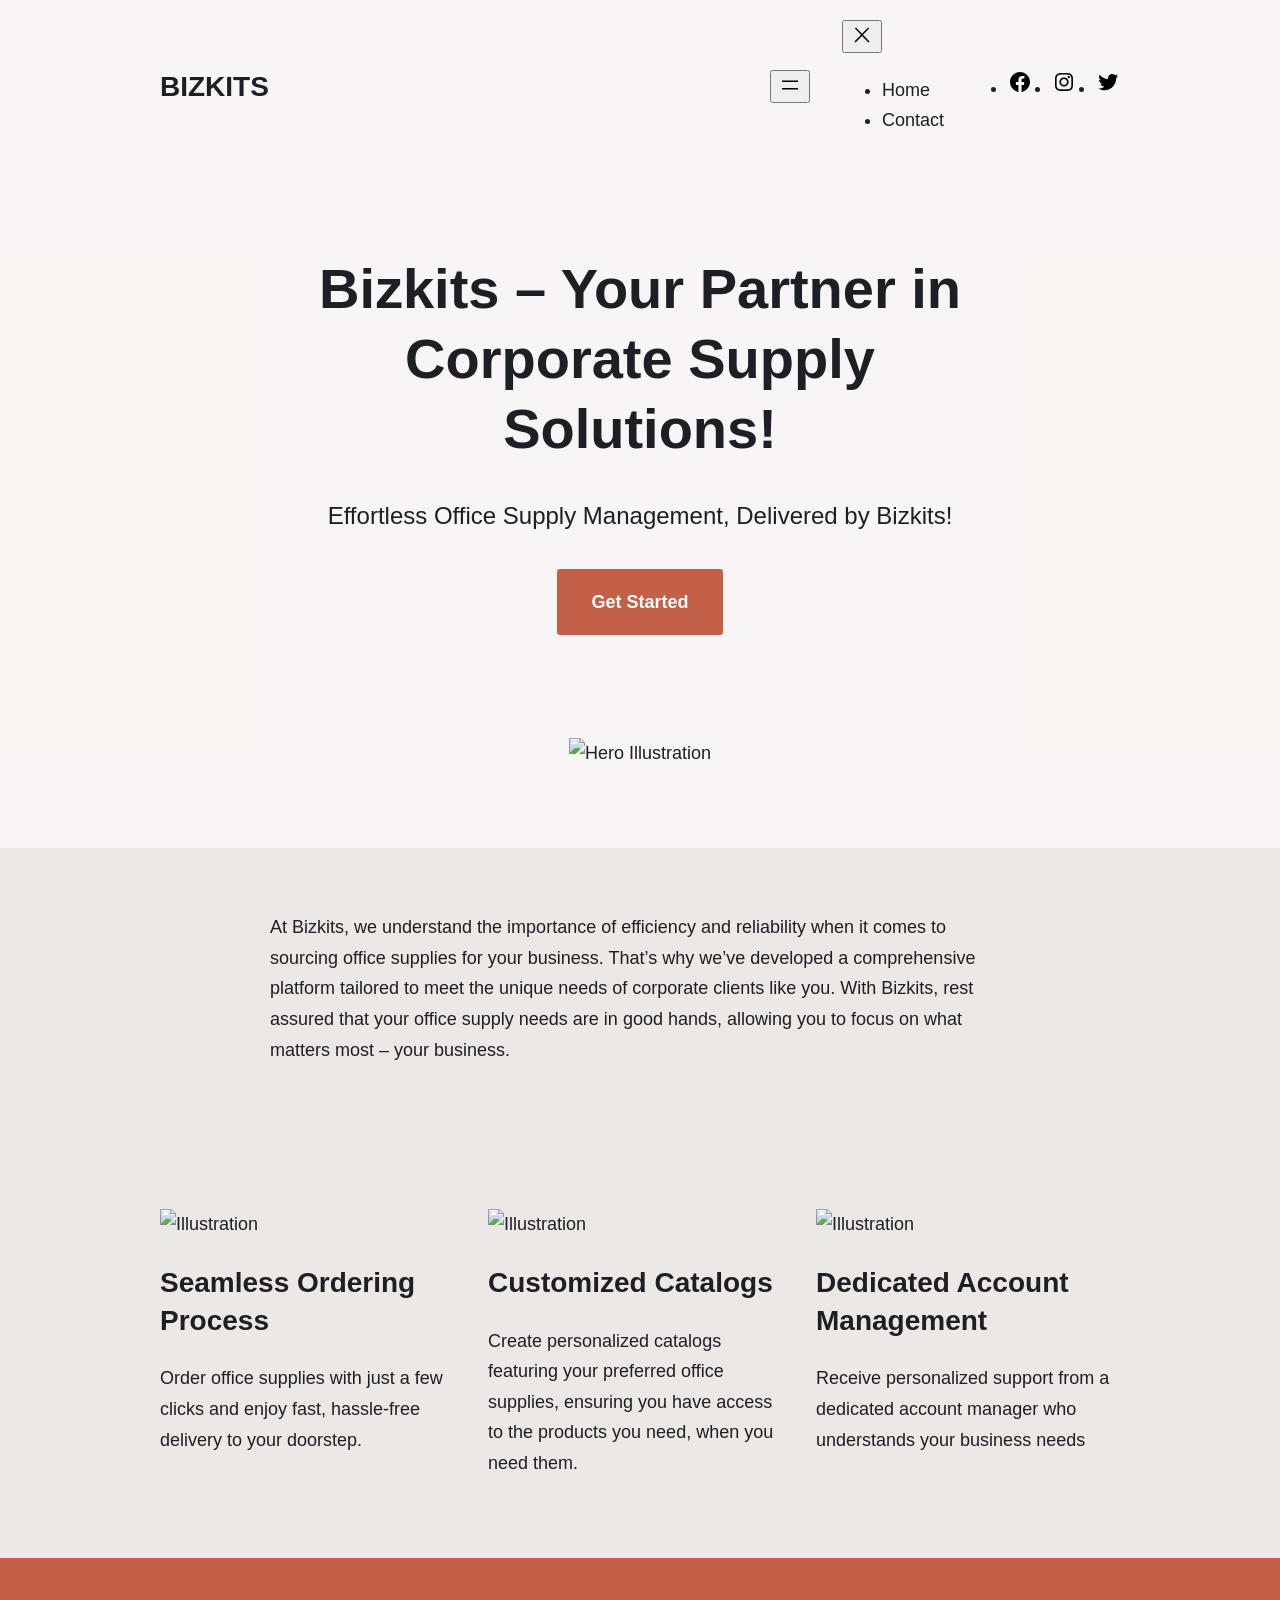
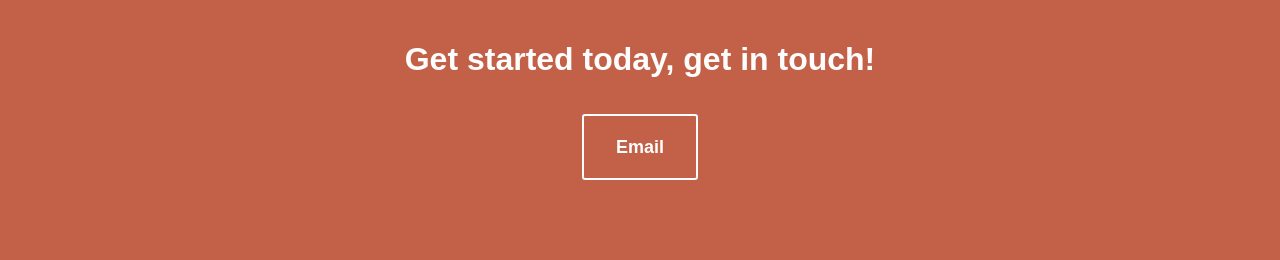
==== index.html @ 3d28a944 "update theme content" ====
<!DOCTYPE html>
<html lang="en-US">
<head>
	<meta charset="UTF-8">
	<meta name="viewport" content="width=device-width, initial-scale=1">
<meta name="robots" content="max-image-preview:large">
<title>BizKits</title>
<link rel="alternate" type="application/rss+xml" title="BizKits &raquo; Feed" href="https://www.bizkits.in/feed/">
<link rel="alternate" type="application/rss+xml" title="BizKits &raquo; Comments Feed" href="https://www.bizkits.in/comments/feed/">
<script>
window._wpemojiSettings = {"baseUrl":"https:\/\/s.w.org\/images\/core\/emoji\/14.0.0\/72x72\/","ext":".png","svgUrl":"https:\/\/s.w.org\/images\/core\/emoji\/14.0.0\/svg\/","svgExt":".svg","source":{"concatemoji":"https:\/\/www.bizkits.in\/wp-includes\/js\/wp-emoji-release.min.js?ver=6.4.3"}};
/*! This file is auto-generated */
!function(i,n){var o,s,e;function c(e){try{var t={supportTests:e,timestamp:(new Date).valueOf()};sessionStorage.setItem(o,JSON.stringify(t))}catch(e){}}function p(e,t,n){e.clearRect(0,0,e.canvas.width,e.canvas.height),e.fillText(t,0,0);var t=new Uint32Array(e.getImageData(0,0,e.canvas.width,e.canvas.height).data),r=(e.clearRect(0,0,e.canvas.width,e.canvas.height),e.fillText(n,0,0),new Uint32Array(e.getImageData(0,0,e.canvas.width,e.canvas.height).data));return t.every(function(e,t){return e===r[t]})}function u(e,t,n){switch(t){case"flag":return n(e,"🏳️‍⚧️","🏳️​⚧️")?!1:!n(e,"🇺🇳","🇺​🇳")&&!n(e,"🏴󠁧󠁢󠁥󠁮󠁧󠁿","🏴​󠁧​󠁢​󠁥​󠁮​󠁧​󠁿");case"emoji":return!n(e,"🫱🏻‍🫲🏿","🫱🏻​🫲🏿")}return!1}function f(e,t,n){var r="undefined"!=typeof WorkerGlobalScope&&self instanceof WorkerGlobalScope?new OffscreenCanvas(300,150):i.createElement("canvas"),a=r.getContext("2d",{willReadFrequently:!0}),o=(a.textBaseline="top",a.font="600 32px Arial",{});return e.forEach(function(e){o[e]=t(a,e,n)}),o}function t(e){var t=i.createElement("script");t.src=e,t.defer=!0,i.head.appendChild(t)}"undefined"!=typeof Promise&&(o="wpEmojiSettingsSupports",s=["flag","emoji"],n.supports={everything:!0,everythingExceptFlag:!0},e=new Promise(function(e){i.addEventListener("DOMContentLoaded",e,{once:!0})}),new Promise(function(t){var n=function(){try{var e=JSON.parse(sessionStorage.getItem(o));if("object"==typeof e&&"number"==typeof e.timestamp&&(new Date).valueOf()<e.timestamp+604800&&"object"==typeof e.supportTests)return e.supportTests}catch(e){}return null}();if(!n){if("undefined"!=typeof Worker&&"undefined"!=typeof OffscreenCanvas&&"undefined"!=typeof URL&&URL.createObjectURL&&"undefined"!=typeof Blob)try{var e="postMessage("+f.toString()+"("+[JSON.stringify(s),u.toString(),p.toString()].join(",")+"));",r=new Blob([e],{type:"text/javascript"}),a=new Worker(URL.createObjectURL(r),{name:"wpTestEmojiSupports"});return void(a.onmessage=function(e){c(n=e.data),a.terminate(),t(n)})}catch(e){}c(n=f(s,u,p))}t(n)}).then(function(e){for(var t in e)n.supports[t]=e[t],n.supports.everything=n.supports.everything&&n.supports[t],"flag"!==t&&(n.supports.everythingExceptFlag=n.supports.everythingExceptFlag&&n.supports[t]);n.supports.everythingExceptFlag=n.supports.everythingExceptFlag&&!n.supports.flag,n.DOMReady=!1,n.readyCallback=function(){n.DOMReady=!0}}).then(function(){return e}).then(function(){var e;n.supports.everything||(n.readyCallback(),(e=n.source||{}).concatemoji?t(e.concatemoji):e.wpemoji&&e.twemoji&&(t(e.twemoji),t(e.wpemoji)))}))}((window,document),window._wpemojiSettings);
</script>
<style id="wp-block-site-title-inline-css">.wp-block-site-title a{color:inherit}</style>
<style id="wp-block-group-inline-css">.wp-block-group{box-sizing:border-box}</style>
<style id="wp-block-group-theme-inline-css">:where(.wp-block-group.has-background){padding:1.25em 2.375em}</style>
<style id="wp-block-navigation-link-inline-css">.wp-block-navigation .wp-block-navigation-item__label{overflow-wrap:break-word}.wp-block-navigation .wp-block-navigation-item__description{display:none}</style>
<link rel="stylesheet" id="wp-block-navigation-css" href="https://www.bizkits.in/wp-includes/blocks/navigation/style.min.css?ver=6.4.3" media="all">
<style id="wp-block-navigation-inline-css">.wp-block-navigation a:where(:not(.wp-element-button)){color: inherit;}</style>
<link rel="stylesheet" id="wp-block-social-links-css" href="https://www.bizkits.in/wp-includes/blocks/social-links/style.min.css?ver=6.4.3" media="all">
<style id="wp-block-template-part-theme-inline-css">.wp-block-template-part.has-background{margin-bottom:0;margin-top:0;padding:1.25em 2.375em}</style>
<style id="wp-block-heading-inline-css">h1.has-background,h2.has-background,h3.has-background,h4.has-background,h5.has-background,h6.has-background{padding:1.25em 2.375em}h1.has-text-align-left[style*=writing-mode]:where([style*=vertical-lr]),h1.has-text-align-right[style*=writing-mode]:where([style*=vertical-rl]),h2.has-text-align-left[style*=writing-mode]:where([style*=vertical-lr]),h2.has-text-align-right[style*=writing-mode]:where([style*=vertical-rl]),h3.has-text-align-left[style*=writing-mode]:where([style*=vertical-lr]),h3.has-text-align-right[style*=writing-mode]:where([style*=vertical-rl]),h4.has-text-align-left[style*=writing-mode]:where([style*=vertical-lr]),h4.has-text-align-right[style*=writing-mode]:where([style*=vertical-rl]),h5.has-text-align-left[style*=writing-mode]:where([style*=vertical-lr]),h5.has-text-align-right[style*=writing-mode]:where([style*=vertical-rl]),h6.has-text-align-left[style*=writing-mode]:where([style*=vertical-lr]),h6.has-text-align-right[style*=writing-mode]:where([style*=vertical-rl]){rotate:180deg}</style>
<style id="wp-block-paragraph-inline-css">.is-small-text{font-size:.875em}.is-regular-text{font-size:1em}.is-large-text{font-size:2.25em}.is-larger-text{font-size:3em}.has-drop-cap:not(:focus):first-letter{float:left;font-size:8.4em;font-style:normal;font-weight:100;line-height:.68;margin:.05em .1em 0 0;text-transform:uppercase}body.rtl .has-drop-cap:not(:focus):first-letter{float:none;margin-left:.1em}p.has-drop-cap.has-background{overflow:hidden}p.has-background{padding:1.25em 2.375em}:where(p.has-text-color:not(.has-link-color)) a{color:inherit}p.has-text-align-left[style*="writing-mode:vertical-lr"],p.has-text-align-right[style*="writing-mode:vertical-rl"]{rotate:180deg}</style>
<style id="wp-block-button-inline-css">.wp-block-button__link{box-sizing:border-box;cursor:pointer;display:inline-block;text-align:center;word-break:break-word}.wp-block-button__link.aligncenter{text-align:center}.wp-block-button__link.alignright{text-align:right}:where(.wp-block-button__link){border-radius:9999px;box-shadow:none;padding:calc(.667em + 2px) calc(1.333em + 2px);text-decoration:none}.wp-block-button[style*=text-decoration] .wp-block-button__link{text-decoration:inherit}.wp-block-buttons>.wp-block-button.has-custom-width{max-width:none}.wp-block-buttons>.wp-block-button.has-custom-width .wp-block-button__link{width:100%}.wp-block-buttons>.wp-block-button.has-custom-font-size .wp-block-button__link{font-size:inherit}.wp-block-buttons>.wp-block-button.wp-block-button__width-25{width:calc(25% - var(--wp--style--block-gap, .5em)*.75)}.wp-block-buttons>.wp-block-button.wp-block-button__width-50{width:calc(50% - var(--wp--style--block-gap, .5em)*.5)}.wp-block-buttons>.wp-block-button.wp-block-button__width-75{width:calc(75% - var(--wp--style--block-gap, .5em)*.25)}.wp-block-buttons>.wp-block-button.wp-block-button__width-100{flex-basis:100%;width:100%}.wp-block-buttons.is-vertical>.wp-block-button.wp-block-button__width-25{width:25%}.wp-block-buttons.is-vertical>.wp-block-button.wp-block-button__width-50{width:50%}.wp-block-buttons.is-vertical>.wp-block-button.wp-block-button__width-75{width:75%}.wp-block-button.is-style-squared,.wp-block-button__link.wp-block-button.is-style-squared{border-radius:0}.wp-block-button.no-border-radius,.wp-block-button__link.no-border-radius{border-radius:0!important}.wp-block-button .wp-block-button__link.is-style-outline,.wp-block-button.is-style-outline>.wp-block-button__link{border:2px solid;padding:.667em 1.333em}.wp-block-button .wp-block-button__link.is-style-outline:not(.has-text-color),.wp-block-button.is-style-outline>.wp-block-button__link:not(.has-text-color){color:currentColor}.wp-block-button .wp-block-button__link.is-style-outline:not(.has-background),.wp-block-button.is-style-outline>.wp-block-button__link:not(.has-background){background-color:transparent;background-image:none}.wp-block-button .wp-block-button__link:where(.has-border-color){border-width:initial}.wp-block-button .wp-block-button__link:where([style*=border-top-color]){border-top-width:medium}.wp-block-button .wp-block-button__link:where([style*=border-right-color]){border-right-width:medium}.wp-block-button .wp-block-button__link:where([style*=border-bottom-color]){border-bottom-width:medium}.wp-block-button .wp-block-button__link:where([style*=border-left-color]){border-left-width:medium}.wp-block-button .wp-block-button__link:where([style*=border-style]){border-width:initial}.wp-block-button .wp-block-button__link:where([style*=border-top-style]){border-top-width:medium}.wp-block-button .wp-block-button__link:where([style*=border-right-style]){border-right-width:medium}.wp-block-button .wp-block-button__link:where([style*=border-bottom-style]){border-bottom-width:medium}.wp-block-button .wp-block-button__link:where([style*=border-left-style]){border-left-width:medium}
.wp-block-button .wp-block-button__link{background-color: var(--wp--preset--color--raft-accent);border-radius: 3px;border-color: transparent;border-width: 2px;border-style: solid;color: var(--wp--preset--color--raft-fg-alt);font-size: var(--wp--preset--font-size--normal);font-weight: 600;padding-top: var(--wp--preset--spacing--30);padding-right: var(--wp--preset--spacing--50);padding-bottom: var(--wp--preset--spacing--30);padding-left: var(--wp--preset--spacing--50);}.is-style-outline.is-style-outline.wp-block-button .wp-block-button__link{background-color: transparent;border-color: inherit;border-width: 2px;border-style: solid;color: inherit;padding-top: var(--wp--preset--spacing--30);padding-right: var(--wp--preset--spacing--50);padding-bottom: var(--wp--preset--spacing--30);padding-left: var(--wp--preset--spacing--50);}</style>
<style id="wp-block-buttons-inline-css">.wp-block-buttons.is-vertical{flex-direction:column}.wp-block-buttons.is-vertical>.wp-block-button:last-child{margin-bottom:0}.wp-block-buttons>.wp-block-button{display:inline-block;margin:0}.wp-block-buttons.is-content-justification-left{justify-content:flex-start}.wp-block-buttons.is-content-justification-left.is-vertical{align-items:flex-start}.wp-block-buttons.is-content-justification-center{justify-content:center}.wp-block-buttons.is-content-justification-center.is-vertical{align-items:center}.wp-block-buttons.is-content-justification-right{justify-content:flex-end}.wp-block-buttons.is-content-justification-right.is-vertical{align-items:flex-end}.wp-block-buttons.is-content-justification-space-between{justify-content:space-between}.wp-block-buttons.aligncenter{text-align:center}.wp-block-buttons:not(.is-content-justification-space-between,.is-content-justification-right,.is-content-justification-left,.is-content-justification-center) .wp-block-button.aligncenter{margin-left:auto;margin-right:auto;width:100%}.wp-block-buttons[style*=text-decoration] .wp-block-button,.wp-block-buttons[style*=text-decoration] .wp-block-button__link{text-decoration:inherit}.wp-block-buttons.has-custom-font-size .wp-block-button__link{font-size:inherit}.wp-block-button.aligncenter{text-align:center}</style>
<style id="wp-block-spacer-inline-css">.wp-block-spacer{clear:both}</style>
<style id="wp-block-image-inline-css">.wp-block-image img{box-sizing:border-box;height:auto;max-width:100%;vertical-align:bottom}.wp-block-image[style*=border-radius] img,.wp-block-image[style*=border-radius]>a{border-radius:inherit}.wp-block-image.has-custom-border img{box-sizing:border-box}.wp-block-image.aligncenter{text-align:center}.wp-block-image.alignfull img,.wp-block-image.alignwide img{height:auto;width:100%}.wp-block-image .aligncenter,.wp-block-image .alignleft,.wp-block-image .alignright,.wp-block-image.aligncenter,.wp-block-image.alignleft,.wp-block-image.alignright{display:table}.wp-block-image .aligncenter>figcaption,.wp-block-image .alignleft>figcaption,.wp-block-image .alignright>figcaption,.wp-block-image.aligncenter>figcaption,.wp-block-image.alignleft>figcaption,.wp-block-image.alignright>figcaption{caption-side:bottom;display:table-caption}.wp-block-image .alignleft{float:left;margin:.5em 1em .5em 0}.wp-block-image .alignright{float:right;margin:.5em 0 .5em 1em}.wp-block-image .aligncenter{margin-left:auto;margin-right:auto}.wp-block-image figcaption{margin-bottom:1em;margin-top:.5em}.wp-block-image .is-style-rounded img,.wp-block-image.is-style-circle-mask img,.wp-block-image.is-style-rounded img{border-radius:9999px}@supports ((-webkit-mask-image:none) or (mask-image:none)) or (-webkit-mask-image:none){.wp-block-image.is-style-circle-mask img{border-radius:0;-webkit-mask-image:url('data:image/svg+xml;utf8,<svg viewBox="0 0 100 100" xmlns="http://www.w3.org/2000/svg"><circle cx="50" cy="50" r="50"/></svg>');mask-image:url('data:image/svg+xml;utf8,<svg viewBox="0 0 100 100" xmlns="http://www.w3.org/2000/svg"><circle cx="50" cy="50" r="50"/></svg>');mask-mode:alpha;-webkit-mask-position:center;mask-position:center;-webkit-mask-repeat:no-repeat;mask-repeat:no-repeat;-webkit-mask-size:contain;mask-size:contain}}.wp-block-image :where(.has-border-color){border-style:solid}.wp-block-image :where([style*=border-top-color]){border-top-style:solid}.wp-block-image :where([style*=border-right-color]){border-right-style:solid}.wp-block-image :where([style*=border-bottom-color]){border-bottom-style:solid}.wp-block-image :where([style*=border-left-color]){border-left-style:solid}.wp-block-image :where([style*=border-width]){border-style:solid}.wp-block-image :where([style*=border-top-width]){border-top-style:solid}.wp-block-image :where([style*=border-right-width]){border-right-style:solid}.wp-block-image :where([style*=border-bottom-width]){border-bottom-style:solid}.wp-block-image :where([style*=border-left-width]){border-left-style:solid}.wp-block-image figure{margin:0}.wp-lightbox-container{display:flex;flex-direction:column;position:relative}.wp-lightbox-container img{cursor:zoom-in}.wp-lightbox-container img:hover+button{opacity:1}.wp-lightbox-container button{align-items:center;-webkit-backdrop-filter:blur(16px) saturate(180%);backdrop-filter:blur(16px) saturate(180%);background-color:rgba(90,90,90,.25);border:none;border-radius:4px;cursor:zoom-in;display:flex;height:20px;justify-content:center;opacity:0;padding:0;position:absolute;right:16px;text-align:center;top:16px;transition:opacity .2s ease;width:20px;z-index:100}.wp-lightbox-container button:focus-visible{outline:3px auto rgba(90,90,90,.25);outline:3px auto -webkit-focus-ring-color;outline-offset:3px}.wp-lightbox-container button:hover{cursor:pointer;opacity:1}.wp-lightbox-container button:focus{opacity:1}.wp-lightbox-container button:focus,.wp-lightbox-container button:hover,.wp-lightbox-container button:not(:hover):not(:active):not(.has-background){background-color:rgba(90,90,90,.25);border:none}.wp-lightbox-overlay{box-sizing:border-box;cursor:zoom-out;height:100vh;left:0;overflow:hidden;position:fixed;top:0;visibility:hidden;width:100vw;z-index:100000}.wp-lightbox-overlay .close-button{align-items:center;cursor:pointer;display:flex;justify-content:center;min-height:40px;min-width:40px;padding:0;position:absolute;right:calc(env(safe-area-inset-right) + 16px);top:calc(env(safe-area-inset-top) + 16px);z-index:5000000}.wp-lightbox-overlay .close-button:focus,.wp-lightbox-overlay .close-button:hover,.wp-lightbox-overlay .close-button:not(:hover):not(:active):not(.has-background){background:none;border:none}.wp-lightbox-overlay .lightbox-image-container{height:var(--wp--lightbox-container-height);left:50%;overflow:hidden;position:absolute;top:50%;transform:translate(-50%,-50%);transform-origin:top left;width:var(--wp--lightbox-container-width);z-index:9999999999}.wp-lightbox-overlay .wp-block-image{align-items:center;box-sizing:border-box;display:flex;height:100%;justify-content:center;margin:0;position:relative;transform-origin:0 0;width:100%;z-index:3000000}.wp-lightbox-overlay .wp-block-image img{height:var(--wp--lightbox-image-height);min-height:var(--wp--lightbox-image-height);min-width:var(--wp--lightbox-image-width);width:var(--wp--lightbox-image-width)}.wp-lightbox-overlay .wp-block-image figcaption{display:none}.wp-lightbox-overlay button{background:none;border:none}.wp-lightbox-overlay .scrim{background-color:#fff;height:100%;opacity:.9;position:absolute;width:100%;z-index:2000000}.wp-lightbox-overlay.active{animation:turn-on-visibility .25s both;visibility:visible}.wp-lightbox-overlay.active img{animation:turn-on-visibility .35s both}.wp-lightbox-overlay.hideanimationenabled:not(.active){animation:turn-off-visibility .35s both}.wp-lightbox-overlay.hideanimationenabled:not(.active) img{animation:turn-off-visibility .25s both}@media (prefers-reduced-motion:no-preference){.wp-lightbox-overlay.zoom.active{animation:none;opacity:1;visibility:visible}.wp-lightbox-overlay.zoom.active .lightbox-image-container{animation:lightbox-zoom-in .4s}.wp-lightbox-overlay.zoom.active .lightbox-image-container img{animation:none}.wp-lightbox-overlay.zoom.active .scrim{animation:turn-on-visibility .4s forwards}.wp-lightbox-overlay.zoom.hideanimationenabled:not(.active){animation:none}.wp-lightbox-overlay.zoom.hideanimationenabled:not(.active) .lightbox-image-container{animation:lightbox-zoom-out .4s}.wp-lightbox-overlay.zoom.hideanimationenabled:not(.active) .lightbox-image-container img{animation:none}.wp-lightbox-overlay.zoom.hideanimationenabled:not(.active) .scrim{animation:turn-off-visibility .4s forwards}}@keyframes turn-on-visibility{0%{opacity:0}to{opacity:1}}@keyframes turn-off-visibility{0%{opacity:1;visibility:visible}99%{opacity:0;visibility:visible}to{opacity:0;visibility:hidden}}@keyframes lightbox-zoom-in{0%{transform:translate(calc(-50vw + var(--wp--lightbox-initial-left-position)),calc(-50vh + var(--wp--lightbox-initial-top-position))) scale(var(--wp--lightbox-scale))}to{transform:translate(-50%,-50%) scale(1)}}@keyframes lightbox-zoom-out{0%{transform:translate(-50%,-50%) scale(1);visibility:visible}99%{visibility:visible}to{transform:translate(calc(-50vw + var(--wp--lightbox-initial-left-position)),calc(-50vh + var(--wp--lightbox-initial-top-position))) scale(var(--wp--lightbox-scale));visibility:hidden}}</style>
<style id="wp-block-image-theme-inline-css">.wp-block-image figcaption{color:#555;font-size:13px;text-align:center}.is-dark-theme .wp-block-image figcaption{color:hsla(0,0%,100%,.65)}.wp-block-image{margin:0 0 1em}</style>
<style id="wp-block-columns-inline-css">.wp-block-columns{align-items:normal!important;box-sizing:border-box;display:flex;flex-wrap:wrap!important}@media (min-width:782px){.wp-block-columns{flex-wrap:nowrap!important}}.wp-block-columns.are-vertically-aligned-top{align-items:flex-start}.wp-block-columns.are-vertically-aligned-center{align-items:center}.wp-block-columns.are-vertically-aligned-bottom{align-items:flex-end}@media (max-width:781px){.wp-block-columns:not(.is-not-stacked-on-mobile)>.wp-block-column{flex-basis:100%!important}}@media (min-width:782px){.wp-block-columns:not(.is-not-stacked-on-mobile)>.wp-block-column{flex-basis:0;flex-grow:1}.wp-block-columns:not(.is-not-stacked-on-mobile)>.wp-block-column[style*=flex-basis]{flex-grow:0}}.wp-block-columns.is-not-stacked-on-mobile{flex-wrap:nowrap!important}.wp-block-columns.is-not-stacked-on-mobile>.wp-block-column{flex-basis:0;flex-grow:1}.wp-block-columns.is-not-stacked-on-mobile>.wp-block-column[style*=flex-basis]{flex-grow:0}:where(.wp-block-columns){margin-bottom:1.75em}:where(.wp-block-columns.has-background){padding:1.25em 2.375em}.wp-block-column{flex-grow:1;min-width:0;overflow-wrap:break-word;word-break:break-word}.wp-block-column.is-vertically-aligned-top{align-self:flex-start}.wp-block-column.is-vertically-aligned-center{align-self:center}.wp-block-column.is-vertically-aligned-bottom{align-self:flex-end}.wp-block-column.is-vertically-aligned-stretch{align-self:stretch}.wp-block-column.is-vertically-aligned-bottom,.wp-block-column.is-vertically-aligned-center,.wp-block-column.is-vertically-aligned-top{width:100%}</style>
<style id="wp-emoji-styles-inline-css">img.wp-smiley, img.emoji {
		display: inline !important;
		border: none !important;
		box-shadow: none !important;
		height: 1em !important;
		width: 1em !important;
		margin: 0 0.07em !important;
		vertical-align: -0.1em !important;
		background: none !important;
		padding: 0 !important;
	}</style>
<style id="wp-block-library-inline-css">:root{--wp-admin-theme-color:#007cba;--wp-admin-theme-color--rgb:0,124,186;--wp-admin-theme-color-darker-10:#006ba1;--wp-admin-theme-color-darker-10--rgb:0,107,161;--wp-admin-theme-color-darker-20:#005a87;--wp-admin-theme-color-darker-20--rgb:0,90,135;--wp-admin-border-width-focus:2px;--wp-block-synced-color:#7a00df;--wp-block-synced-color--rgb:122,0,223}@media (min-resolution:192dpi){:root{--wp-admin-border-width-focus:1.5px}}.wp-element-button{cursor:pointer}:root{--wp--preset--font-size--normal:16px;--wp--preset--font-size--huge:42px}:root .has-very-light-gray-background-color{background-color:#eee}:root .has-very-dark-gray-background-color{background-color:#313131}:root .has-very-light-gray-color{color:#eee}:root .has-very-dark-gray-color{color:#313131}:root .has-vivid-green-cyan-to-vivid-cyan-blue-gradient-background{background:linear-gradient(135deg,#00d084,#0693e3)}:root .has-purple-crush-gradient-background{background:linear-gradient(135deg,#34e2e4,#4721fb 50%,#ab1dfe)}:root .has-hazy-dawn-gradient-background{background:linear-gradient(135deg,#faaca8,#dad0ec)}:root .has-subdued-olive-gradient-background{background:linear-gradient(135deg,#fafae1,#67a671)}:root .has-atomic-cream-gradient-background{background:linear-gradient(135deg,#fdd79a,#004a59)}:root .has-nightshade-gradient-background{background:linear-gradient(135deg,#330968,#31cdcf)}:root .has-midnight-gradient-background{background:linear-gradient(135deg,#020381,#2874fc)}.has-regular-font-size{font-size:1em}.has-larger-font-size{font-size:2.625em}.has-normal-font-size{font-size:var(--wp--preset--font-size--normal)}.has-huge-font-size{font-size:var(--wp--preset--font-size--huge)}.has-text-align-center{text-align:center}.has-text-align-left{text-align:left}.has-text-align-right{text-align:right}#end-resizable-editor-section{display:none}.aligncenter{clear:both}.items-justified-left{justify-content:flex-start}.items-justified-center{justify-content:center}.items-justified-right{justify-content:flex-end}.items-justified-space-between{justify-content:space-between}.screen-reader-text{clip:rect(1px,1px,1px,1px);word-wrap:normal!important;border:0;-webkit-clip-path:inset(50%);clip-path:inset(50%);height:1px;margin:-1px;overflow:hidden;padding:0;position:absolute;width:1px}.screen-reader-text:focus{clip:auto!important;background-color:#ddd;-webkit-clip-path:none;clip-path:none;color:#444;display:block;font-size:1em;height:auto;left:5px;line-height:normal;padding:15px 23px 14px;text-decoration:none;top:5px;width:auto;z-index:100000}html :where(.has-border-color){border-style:solid}html :where([style*=border-top-color]){border-top-style:solid}html :where([style*=border-right-color]){border-right-style:solid}html :where([style*=border-bottom-color]){border-bottom-style:solid}html :where([style*=border-left-color]){border-left-style:solid}html :where([style*=border-width]){border-style:solid}html :where([style*=border-top-width]){border-top-style:solid}html :where([style*=border-right-width]){border-right-style:solid}html :where([style*=border-bottom-width]){border-bottom-style:solid}html :where([style*=border-left-width]){border-left-style:solid}html :where(img[class*=wp-image-]){height:auto;max-width:100%}:where(figure){margin:0 0 1em}html :where(.is-position-sticky){--wp-admin--admin-bar--position-offset:var(--wp-admin--admin-bar--height,0px)}@media screen and (max-width:600px){html :where(.is-position-sticky){--wp-admin--admin-bar--position-offset:0px}}</style>
<style id="global-styles-inline-css">body{--wp--preset--color--black: #000000;--wp--preset--color--cyan-bluish-gray: #abb8c3;--wp--preset--color--white: #ffffff;--wp--preset--color--pale-pink: #f78da7;--wp--preset--color--vivid-red: #cf2e2e;--wp--preset--color--luminous-vivid-orange: #ff6900;--wp--preset--color--luminous-vivid-amber: #fcb900;--wp--preset--color--light-green-cyan: #7bdcb5;--wp--preset--color--vivid-green-cyan: #00d084;--wp--preset--color--pale-cyan-blue: #8ed1fc;--wp--preset--color--vivid-cyan-blue: #0693e3;--wp--preset--color--vivid-purple: #9b51e0;--wp--preset--color--raft-bg: #EBE8E6;--wp--preset--color--raft-fg: #1D1F25;--wp--preset--color--raft-accent: #C26148;--wp--preset--color--raft-accent-secondary: #AC5039;--wp--preset--color--raft-bg-inv: #1E1E1E;--wp--preset--color--raft-bg-alt: rgba(255, 255, 255, 0.6);--wp--preset--color--raft-fg-alt: #FDFDFD;--wp--preset--gradient--vivid-cyan-blue-to-vivid-purple: linear-gradient(135deg,rgba(6,147,227,1) 0%,rgb(155,81,224) 100%);--wp--preset--gradient--light-green-cyan-to-vivid-green-cyan: linear-gradient(135deg,rgb(122,220,180) 0%,rgb(0,208,130) 100%);--wp--preset--gradient--luminous-vivid-amber-to-luminous-vivid-orange: linear-gradient(135deg,rgba(252,185,0,1) 0%,rgba(255,105,0,1) 100%);--wp--preset--gradient--luminous-vivid-orange-to-vivid-red: linear-gradient(135deg,rgba(255,105,0,1) 0%,rgb(207,46,46) 100%);--wp--preset--gradient--very-light-gray-to-cyan-bluish-gray: linear-gradient(135deg,rgb(238,238,238) 0%,rgb(169,184,195) 100%);--wp--preset--gradient--cool-to-warm-spectrum: linear-gradient(135deg,rgb(74,234,220) 0%,rgb(151,120,209) 20%,rgb(207,42,186) 40%,rgb(238,44,130) 60%,rgb(251,105,98) 80%,rgb(254,248,76) 100%);--wp--preset--gradient--blush-light-purple: linear-gradient(135deg,rgb(255,206,236) 0%,rgb(152,150,240) 100%);--wp--preset--gradient--blush-bordeaux: linear-gradient(135deg,rgb(254,205,165) 0%,rgb(254,45,45) 50%,rgb(107,0,62) 100%);--wp--preset--gradient--luminous-dusk: linear-gradient(135deg,rgb(255,203,112) 0%,rgb(199,81,192) 50%,rgb(65,88,208) 100%);--wp--preset--gradient--pale-ocean: linear-gradient(135deg,rgb(255,245,203) 0%,rgb(182,227,212) 50%,rgb(51,167,181) 100%);--wp--preset--gradient--electric-grass: linear-gradient(135deg,rgb(202,248,128) 0%,rgb(113,206,126) 100%);--wp--preset--gradient--midnight: linear-gradient(135deg,rgb(2,3,129) 0%,rgb(40,116,252) 100%);--wp--preset--font-size--small: 14px;--wp--preset--font-size--medium: 24px;--wp--preset--font-size--large: 28px;--wp--preset--font-size--x-large: 32px;--wp--preset--font-size--normal: 18px;--wp--preset--font-size--huge: 56px;--wp--preset--font-family--body: "Readex Pro", sans-serif;--wp--preset--font-family--source-serif-pro: "Source Serif Pro", serif;--wp--preset--font-family--figtree: "Figtree", sans-serif;--wp--preset--font-family--outfit: "Outfit", sans-serif;--wp--preset--font-family--spline-sans: "spline-sans", sans-serif;--wp--preset--font-family--geologica: "geologica", sans-serif;--wp--preset--font-family--gloock: "gloock", serif;--wp--preset--font-family--spline-sans-mono: "spline-sans-mono", sans-serif;--wp--preset--font-family--lora: "Lora", serif;--wp--preset--spacing--20: clamp(.4rem, 2vw, 0.5rem);--wp--preset--spacing--30: clamp(.6rem, 2.5vw, 1rem);--wp--preset--spacing--40: clamp(1rem, 3vw, 1.5rem);--wp--preset--spacing--50: clamp(1.5rem, 4vw, 2rem);--wp--preset--spacing--60: clamp(2rem, 5vw, 3rem);--wp--preset--spacing--70: clamp(3rem, 6vw, 4rem);--wp--preset--spacing--80: clamp(3rem, 7vw, 5rem);--wp--preset--shadow--natural: 6px 6px 9px rgba(0, 0, 0, 0.2);--wp--preset--shadow--deep: 12px 12px 50px rgba(0, 0, 0, 0.4);--wp--preset--shadow--sharp: 6px 6px 0px rgba(0, 0, 0, 0.2);--wp--preset--shadow--outlined: 6px 6px 0px -3px rgba(255, 255, 255, 1), 6px 6px rgba(0, 0, 0, 1);--wp--preset--shadow--crisp: 6px 6px 0px rgba(0, 0, 0, 1);--wp--custom--spacing--baseline: 16px;--wp--custom--spacing--small: min(24px, 6.4vw);--wp--custom--spacing--gap--horizontal: clamp( calc( 1.5 * var( --wp--custom--spacing--baseline ) ), 2.222vw, calc( 2 * var( --wp--custom--spacing--baseline ) ) );--wp--custom--spacing--gap--vertical: clamp( calc( 1.5 * var( --wp--custom--spacing--baseline ) ), 3.333vw, calc( 3 * var( --wp--custom--spacing--baseline ) ) );--wp--custom--spacing--gutter: clamp( calc( 1.5 * var( --wp--custom--spacing--baseline ) ), 3.333vw, calc( 3 * var( --wp--custom--spacing--baseline ) ) );--wp--custom--spacing--outer: var( --wp--custom--spacing--gutter );--wp--custom--typography--font-smoothing--moz: grayscale;--wp--custom--typography--font-smoothing--webkit: antialiased;}body { margin: 0;--wp--style--global--content-size: 740px;--wp--style--global--wide-size: 960px; }.wp-site-blocks > .alignleft { float: left; margin-right: 2em; }.wp-site-blocks > .alignright { float: right; margin-left: 2em; }.wp-site-blocks > .aligncenter { justify-content: center; margin-left: auto; margin-right: auto; }:where(.wp-site-blocks) > * { margin-block-start: 24px; margin-block-end: 0; }:where(.wp-site-blocks) > :first-child:first-child { margin-block-start: 0; }:where(.wp-site-blocks) > :last-child:last-child { margin-block-end: 0; }body { --wp--style--block-gap: 24px; }:where(body .is-layout-flow)  > :first-child:first-child{margin-block-start: 0;}:where(body .is-layout-flow)  > :last-child:last-child{margin-block-end: 0;}:where(body .is-layout-flow)  > *{margin-block-start: 24px;margin-block-end: 0;}:where(body .is-layout-constrained)  > :first-child:first-child{margin-block-start: 0;}:where(body .is-layout-constrained)  > :last-child:last-child{margin-block-end: 0;}:where(body .is-layout-constrained)  > *{margin-block-start: 24px;margin-block-end: 0;}:where(body .is-layout-flex) {gap: 24px;}:where(body .is-layout-grid) {gap: 24px;}body .is-layout-flow > .alignleft{float: left;margin-inline-start: 0;margin-inline-end: 2em;}body .is-layout-flow > .alignright{float: right;margin-inline-start: 2em;margin-inline-end: 0;}body .is-layout-flow > .aligncenter{margin-left: auto !important;margin-right: auto !important;}body .is-layout-constrained > .alignleft{float: left;margin-inline-start: 0;margin-inline-end: 2em;}body .is-layout-constrained > .alignright{float: right;margin-inline-start: 2em;margin-inline-end: 0;}body .is-layout-constrained > .aligncenter{margin-left: auto !important;margin-right: auto !important;}body .is-layout-constrained > :where(:not(.alignleft):not(.alignright):not(.alignfull)){max-width: var(--wp--style--global--content-size);margin-left: auto !important;margin-right: auto !important;}body .is-layout-constrained > .alignwide{max-width: var(--wp--style--global--wide-size);}body .is-layout-flex{display: flex;}body .is-layout-flex{flex-wrap: wrap;align-items: center;}body .is-layout-flex > *{margin: 0;}body .is-layout-grid{display: grid;}body .is-layout-grid > *{margin: 0;}body{background-color: var(--wp--preset--color--raft-bg);color: var(--wp--preset--color--raft-fg);font-family: var(--wp--preset--font-family--body);font-size: var(--wp--preset--font-size--normal);font-weight: 400;line-height: 1.7;padding-top: 0px;padding-right: 0px;padding-bottom: 0px;padding-left: 0px;}a:where(:not(.wp-element-button)){color: var(--wp--preset--color--raft-fg);text-decoration: none;}h1{font-size: var(--wp--preset--font-size--huge);font-weight: 600;line-height: 1.25;}h2{font-size: var(--wp--preset--font-size--x-large);font-weight: 600;line-height: 1.35;}h3{font-size: var(--wp--preset--font-size--large);font-weight: 600;line-height: 1.35;}h4{font-size: var(--wp--preset--font-size--medium);font-weight: 600;line-height: 1.4;}h5{font-size: var(--wp--preset--font-size--normal);font-weight: 600;line-height: 1.55;}h6{font-size: var(--wp--preset--font-size--small);font-weight: 600;line-height: 1.6;}.wp-element-button, .wp-block-button__link{background-color: #32373c;border-width: 0;color: #fff;font-family: inherit;font-size: inherit;line-height: inherit;padding: calc(0.667em + 2px) calc(1.333em + 2px);text-decoration: none;}.wp-element-caption, .wp-block-audio figcaption, .wp-block-embed figcaption, .wp-block-gallery figcaption, .wp-block-image figcaption, .wp-block-table figcaption, .wp-block-video figcaption{color: var(--wp--preset--color--raft-fg);font-size: var(--wp--preset--font-size--small);}.has-black-color{color: var(--wp--preset--color--black) !important;}.has-cyan-bluish-gray-color{color: var(--wp--preset--color--cyan-bluish-gray) !important;}.has-white-color{color: var(--wp--preset--color--white) !important;}.has-pale-pink-color{color: var(--wp--preset--color--pale-pink) !important;}.has-vivid-red-color{color: var(--wp--preset--color--vivid-red) !important;}.has-luminous-vivid-orange-color{color: var(--wp--preset--color--luminous-vivid-orange) !important;}.has-luminous-vivid-amber-color{color: var(--wp--preset--color--luminous-vivid-amber) !important;}.has-light-green-cyan-color{color: var(--wp--preset--color--light-green-cyan) !important;}.has-vivid-green-cyan-color{color: var(--wp--preset--color--vivid-green-cyan) !important;}.has-pale-cyan-blue-color{color: var(--wp--preset--color--pale-cyan-blue) !important;}.has-vivid-cyan-blue-color{color: var(--wp--preset--color--vivid-cyan-blue) !important;}.has-vivid-purple-color{color: var(--wp--preset--color--vivid-purple) !important;}.has-raft-bg-color{color: var(--wp--preset--color--raft-bg) !important;}.has-raft-fg-color{color: var(--wp--preset--color--raft-fg) !important;}.has-raft-accent-color{color: var(--wp--preset--color--raft-accent) !important;}.has-raft-accent-secondary-color{color: var(--wp--preset--color--raft-accent-secondary) !important;}.has-raft-bg-inv-color{color: var(--wp--preset--color--raft-bg-inv) !important;}.has-raft-bg-alt-color{color: var(--wp--preset--color--raft-bg-alt) !important;}.has-raft-fg-alt-color{color: var(--wp--preset--color--raft-fg-alt) !important;}.has-black-background-color{background-color: var(--wp--preset--color--black) !important;}.has-cyan-bluish-gray-background-color{background-color: var(--wp--preset--color--cyan-bluish-gray) !important;}.has-white-background-color{background-color: var(--wp--preset--color--white) !important;}.has-pale-pink-background-color{background-color: var(--wp--preset--color--pale-pink) !important;}.has-vivid-red-background-color{background-color: var(--wp--preset--color--vivid-red) !important;}.has-luminous-vivid-orange-background-color{background-color: var(--wp--preset--color--luminous-vivid-orange) !important;}.has-luminous-vivid-amber-background-color{background-color: var(--wp--preset--color--luminous-vivid-amber) !important;}.has-light-green-cyan-background-color{background-color: var(--wp--preset--color--light-green-cyan) !important;}.has-vivid-green-cyan-background-color{background-color: var(--wp--preset--color--vivid-green-cyan) !important;}.has-pale-cyan-blue-background-color{background-color: var(--wp--preset--color--pale-cyan-blue) !important;}.has-vivid-cyan-blue-background-color{background-color: var(--wp--preset--color--vivid-cyan-blue) !important;}.has-vivid-purple-background-color{background-color: var(--wp--preset--color--vivid-purple) !important;}.has-raft-bg-background-color{background-color: var(--wp--preset--color--raft-bg) !important;}.has-raft-fg-background-color{background-color: var(--wp--preset--color--raft-fg) !important;}.has-raft-accent-background-color{background-color: var(--wp--preset--color--raft-accent) !important;}.has-raft-accent-secondary-background-color{background-color: var(--wp--preset--color--raft-accent-secondary) !important;}.has-raft-bg-inv-background-color{background-color: var(--wp--preset--color--raft-bg-inv) !important;}.has-raft-bg-alt-background-color{background-color: var(--wp--preset--color--raft-bg-alt) !important;}.has-raft-fg-alt-background-color{background-color: var(--wp--preset--color--raft-fg-alt) !important;}.has-black-border-color{border-color: var(--wp--preset--color--black) !important;}.has-cyan-bluish-gray-border-color{border-color: var(--wp--preset--color--cyan-bluish-gray) !important;}.has-white-border-color{border-color: var(--wp--preset--color--white) !important;}.has-pale-pink-border-color{border-color: var(--wp--preset--color--pale-pink) !important;}.has-vivid-red-border-color{border-color: var(--wp--preset--color--vivid-red) !important;}.has-luminous-vivid-orange-border-color{border-color: var(--wp--preset--color--luminous-vivid-orange) !important;}.has-luminous-vivid-amber-border-color{border-color: var(--wp--preset--color--luminous-vivid-amber) !important;}.has-light-green-cyan-border-color{border-color: var(--wp--preset--color--light-green-cyan) !important;}.has-vivid-green-cyan-border-color{border-color: var(--wp--preset--color--vivid-green-cyan) !important;}.has-pale-cyan-blue-border-color{border-color: var(--wp--preset--color--pale-cyan-blue) !important;}.has-vivid-cyan-blue-border-color{border-color: var(--wp--preset--color--vivid-cyan-blue) !important;}.has-vivid-purple-border-color{border-color: var(--wp--preset--color--vivid-purple) !important;}.has-raft-bg-border-color{border-color: var(--wp--preset--color--raft-bg) !important;}.has-raft-fg-border-color{border-color: var(--wp--preset--color--raft-fg) !important;}.has-raft-accent-border-color{border-color: var(--wp--preset--color--raft-accent) !important;}.has-raft-accent-secondary-border-color{border-color: var(--wp--preset--color--raft-accent-secondary) !important;}.has-raft-bg-inv-border-color{border-color: var(--wp--preset--color--raft-bg-inv) !important;}.has-raft-bg-alt-border-color{border-color: var(--wp--preset--color--raft-bg-alt) !important;}.has-raft-fg-alt-border-color{border-color: var(--wp--preset--color--raft-fg-alt) !important;}.has-vivid-cyan-blue-to-vivid-purple-gradient-background{background: var(--wp--preset--gradient--vivid-cyan-blue-to-vivid-purple) !important;}.has-light-green-cyan-to-vivid-green-cyan-gradient-background{background: var(--wp--preset--gradient--light-green-cyan-to-vivid-green-cyan) !important;}.has-luminous-vivid-amber-to-luminous-vivid-orange-gradient-background{background: var(--wp--preset--gradient--luminous-vivid-amber-to-luminous-vivid-orange) !important;}.has-luminous-vivid-orange-to-vivid-red-gradient-background{background: var(--wp--preset--gradient--luminous-vivid-orange-to-vivid-red) !important;}.has-very-light-gray-to-cyan-bluish-gray-gradient-background{background: var(--wp--preset--gradient--very-light-gray-to-cyan-bluish-gray) !important;}.has-cool-to-warm-spectrum-gradient-background{background: var(--wp--preset--gradient--cool-to-warm-spectrum) !important;}.has-blush-light-purple-gradient-background{background: var(--wp--preset--gradient--blush-light-purple) !important;}.has-blush-bordeaux-gradient-background{background: var(--wp--preset--gradient--blush-bordeaux) !important;}.has-luminous-dusk-gradient-background{background: var(--wp--preset--gradient--luminous-dusk) !important;}.has-pale-ocean-gradient-background{background: var(--wp--preset--gradient--pale-ocean) !important;}.has-electric-grass-gradient-background{background: var(--wp--preset--gradient--electric-grass) !important;}.has-midnight-gradient-background{background: var(--wp--preset--gradient--midnight) !important;}.has-small-font-size{font-size: var(--wp--preset--font-size--small) !important;}.has-medium-font-size{font-size: var(--wp--preset--font-size--medium) !important;}.has-large-font-size{font-size: var(--wp--preset--font-size--large) !important;}.has-x-large-font-size{font-size: var(--wp--preset--font-size--x-large) !important;}.has-normal-font-size{font-size: var(--wp--preset--font-size--normal) !important;}.has-huge-font-size{font-size: var(--wp--preset--font-size--huge) !important;}.has-body-font-family{font-family: var(--wp--preset--font-family--body) !important;}.has-source-serif-pro-font-family{font-family: var(--wp--preset--font-family--source-serif-pro) !important;}.has-figtree-font-family{font-family: var(--wp--preset--font-family--figtree) !important;}.has-outfit-font-family{font-family: var(--wp--preset--font-family--outfit) !important;}.has-spline-sans-font-family{font-family: var(--wp--preset--font-family--spline-sans) !important;}.has-geologica-font-family{font-family: var(--wp--preset--font-family--geologica) !important;}.has-gloock-font-family{font-family: var(--wp--preset--font-family--gloock) !important;}.has-spline-sans-mono-font-family{font-family: var(--wp--preset--font-family--spline-sans-mono) !important;}.has-lora-font-family{font-family: var(--wp--preset--font-family--lora) !important;}</style>
<style id="core-block-supports-inline-css">.wp-container-core-navigation-layout-1.wp-container-core-navigation-layout-1{gap:32px;justify-content:flex-end;}.wp-container-core-social-links-layout-1.wp-container-core-social-links-layout-1{gap:20px 20px;justify-content:flex-start;}.wp-container-core-group-layout-3.wp-container-core-group-layout-3{flex-wrap:nowrap;justify-content:space-between;}.wp-container-core-buttons-layout-1.wp-container-core-buttons-layout-1{justify-content:center;}.wp-container-core-group-layout-5.wp-container-core-group-layout-5 > *{margin-block-start:0;margin-block-end:0;}.wp-container-core-group-layout-5.wp-container-core-group-layout-5.wp-container-core-group-layout-5.wp-container-core-group-layout-5 > * + *{margin-block-start:var(--wp--preset--spacing--50);margin-block-end:0;}.wp-container-core-column-layout-1.wp-container-core-column-layout-1 > *{margin-block-start:0;margin-block-end:0;}.wp-container-core-column-layout-1.wp-container-core-column-layout-1.wp-container-core-column-layout-1.wp-container-core-column-layout-1 > * + *{margin-block-start:var(--wp--preset--spacing--40);margin-block-end:0;}.wp-container-core-column-layout-2.wp-container-core-column-layout-2 > *{margin-block-start:0;margin-block-end:0;}.wp-container-core-column-layout-2.wp-container-core-column-layout-2.wp-container-core-column-layout-2.wp-container-core-column-layout-2 > * + *{margin-block-start:var(--wp--preset--spacing--40);margin-block-end:0;}.wp-container-core-column-layout-3.wp-container-core-column-layout-3 > *{margin-block-start:0;margin-block-end:0;}.wp-container-core-column-layout-3.wp-container-core-column-layout-3.wp-container-core-column-layout-3.wp-container-core-column-layout-3 > * + *{margin-block-start:var(--wp--preset--spacing--40);margin-block-end:0;}.wp-container-core-columns-layout-1.wp-container-core-columns-layout-1{flex-wrap:nowrap;gap:var(--wp--preset--spacing--40) var(--wp--preset--spacing--40);}.wp-container-core-buttons-layout-2.wp-container-core-buttons-layout-2{justify-content:center;}.wp-container-core-group-layout-9.wp-container-core-group-layout-9 > *{margin-block-start:0;margin-block-end:0;}.wp-container-core-group-layout-9.wp-container-core-group-layout-9.wp-container-core-group-layout-9.wp-container-core-group-layout-9 > * + *{margin-block-start:var(--wp--preset--spacing--50);margin-block-end:0;}</style>
<style id="wp-block-template-skip-link-inline-css">.skip-link.screen-reader-text {
			border: 0;
			clip: rect(1px,1px,1px,1px);
			clip-path: inset(50%);
			height: 1px;
			margin: -1px;
			overflow: hidden;
			padding: 0;
			position: absolute !important;
			width: 1px;
			word-wrap: normal !important;
		}

		.skip-link.screen-reader-text:focus {
			background-color: #eee;
			clip: auto !important;
			clip-path: none;
			color: #444;
			display: block;
			font-size: 1em;
			height: auto;
			left: 5px;
			line-height: normal;
			padding: 15px 23px 14px;
			text-decoration: none;
			top: 5px;
			width: auto;
			z-index: 100000;
		}</style>
<link rel="stylesheet" id="raft-style-css" href="https://www.bizkits.in/wp-content/themes/raft/assets/css/build/style.css?ver=1.1.2" media="all">
<script src="https://www.bizkits.in/wp-includes/js/dist/interactivity.min.js?ver=6.4.3" id="wp-interactivity-js" defer data-wp-strategy="defer"></script>
<script src="https://www.bizkits.in/wp-includes/blocks/navigation/view.min.js?ver=e3d6f3216904b5b42831" id="wp-block-navigation-view-js" defer data-wp-strategy="defer"></script>
<link rel="https://api.w.org/" href="https://www.bizkits.in/wp-json/">
<link rel="EditURI" type="application/rsd+xml" title="RSD" href="https://www.bizkits.in/xmlrpc.php?rsd">
<meta name="generator" content="WordPress 6.4.3">
<style id="wp-fonts-local">@font-face{font-family:"Readex Pro";font-style:normal;font-weight:160 700;font-display:swap;src:url('https://www.bizkits.in/wp-content/themes/raft/assets/fonts/readex-pro/ReadexPro-VariableFont_wght.ttf') format('truetype');font-stretch:normal;}
@font-face{font-family:"Source Serif Pro";font-style:normal;font-weight:200 900;font-display:fallback;src:url('https://www.bizkits.in/wp-content/themes/raft/assets/fonts/source-serif-pro/SourceSerif4Variable-Roman.ttf.woff2') format('woff2');font-stretch:normal;}
@font-face{font-family:"Source Serif Pro";font-style:italic;font-weight:200 900;font-display:fallback;src:url('https://www.bizkits.in/wp-content/themes/raft/assets/fonts/source-serif-pro/SourceSerif4Variable-Italic.ttf.woff2') format('woff2');font-stretch:normal;}
@font-face{font-family:Figtree;font-style:normal;font-weight:300 900;font-display:fallback;src:url('https://www.bizkits.in/wp-content/themes/raft/assets/fonts/figtree/Figtree-VariableFont_wght.ttf') format('truetype');font-stretch:normal;}
@font-face{font-family:Figtree;font-style:italic;font-weight:300 900;font-display:fallback;src:url('https://www.bizkits.in/wp-content/themes/raft/assets/fonts/figtree/Figtree-Italic-VariableFont_wght.ttf') format('truetype');font-stretch:normal;}
@font-face{font-family:Outfit;font-style:normal;font-weight:100 900;font-display:swap;src:url('https://www.bizkits.in/wp-content/themes/raft/assets/fonts/outfit/Outfit-VariableFont_wght.ttf') format('truetype');font-stretch:normal;}
@font-face{font-family:spline-sans;font-style:normal;font-weight:300 900;font-display:swap;src:url('https://www.bizkits.in/wp-content/themes/raft/assets/fonts/spline-sans/SplineSans-VariableFont_wght.ttf') format('truetype');font-stretch:normal;}
@font-face{font-family:geologica;font-style:normal;font-weight:300 900;font-display:swap;src:url('https://www.bizkits.in/wp-content/themes/raft/assets/fonts/geologica/Geologica-VariableFont_CRSV,SHRP,slnt,wght.ttf') format('truetype');font-stretch:normal;}
@font-face{font-family:gloock;font-style:normal;font-weight:400;font-display:swap;src:url('https://www.bizkits.in/wp-content/themes/raft/assets/fonts/gloock/Gloock-Regular.ttf') format('truetype');font-stretch:normal;}
@font-face{font-family:spline-sans-mono;font-style:normal;font-weight:400 800;font-display:swap;src:url('https://www.bizkits.in/wp-content/themes/raft/assets/fonts/spline-sans-mono/SplineSansMono-VariableFont_wght.ttf') format('truetype');font-stretch:normal;}
@font-face{font-family:spline-sans-mono;font-style:italic;font-weight:400 800;font-display:fallback;src:url('https://www.bizkits.in/wp-content/themes/raft/assets/fonts/spline-sans-mono/SplineSansMono-Italic-VariableFont_wght.ttf') format('truetype');font-stretch:normal;}
@font-face{font-family:Lora;font-style:normal;font-weight:400 700;font-display:fallback;src:url('https://www.bizkits.in/wp-content/themes/raft/assets/fonts/lora/Lora-VariableFont_wght.ttf') format('truetype');font-stretch:normal;}
@font-face{font-family:Lora;font-style:italic;font-weight:400 700;font-display:fallback;src:url('https://www.bizkits.in/wp-content/themes/raft/assets/fonts/lora/Lora-Italic-VariableFont_wght.ttf') format('truetype');font-stretch:normal;}</style>
</head>

<body class="home blog wp-embed-responsive">

<div class="wp-site-blocks">
<header class="wp-block-template-part">
<div class="wp-block-group has-raft-bg-alt-background-color has-background is-layout-constrained wp-block-group-is-layout-constrained" style="margin-top:0px;margin-bottom:0px;padding-top:20px;padding-bottom:20px">
<div class="wp-block-group alignwide is-content-justification-space-between is-nowrap is-layout-flex wp-container-core-group-layout-3 wp-block-group-is-layout-flex">
<div class="wp-block-group is-layout-flex wp-block-group-is-layout-flex"><h1 style="text-transform:uppercase;" class="wp-block-site-title has-large-font-size"><a href="https://www.bizkits.in" target="_self" rel="home" aria-current="page">BizKits</a></h1></div>



<div class="wp-block-group is-layout-flex wp-block-group-is-layout-flex">
<nav class="is-responsive items-justified-right wp-block-navigation is-content-justification-right is-layout-flex wp-container-core-navigation-layout-1 wp-block-navigation-is-layout-flex" aria-label="Header navigation" data-wp-interactive data-wp-context='{"core":{"navigation":{"overlayOpenedBy":[],"type":"overlay","roleAttribute":"","ariaLabel":"Menu"}}}'><button aria-haspopup="true" aria-label="Open menu" class="wp-block-navigation__responsive-container-open " data-wp-on--click="actions.core.navigation.openMenuOnClick" data-wp-on--keydown="actions.core.navigation.handleMenuKeydown"><svg width="24" height="24" xmlns="http://www.w3.org/2000/svg" viewbox="0 0 24 24" aria-hidden="true" focusable="false"><rect x="4" y="7.5" width="16" height="1.5"></rect><rect x="4" y="15" width="16" height="1.5"></rect></svg></button>
			<div class="wp-block-navigation__responsive-container  " id="modal-1" data-wp-class--has-modal-open="selectors.core.navigation.isMenuOpen" data-wp-class--is-menu-open="selectors.core.navigation.isMenuOpen" data-wp-effect="effects.core.navigation.initMenu" data-wp-on--keydown="actions.core.navigation.handleMenuKeydown" data-wp-on--focusout="actions.core.navigation.handleMenuFocusout" tabindex="-1">
				<div class="wp-block-navigation__responsive-close" tabindex="-1">
					<div class="wp-block-navigation__responsive-dialog" data-wp-bind--aria-modal="selectors.core.navigation.ariaModal" data-wp-bind--aria-label="selectors.core.navigation.ariaLabel" data-wp-bind--role="selectors.core.navigation.roleAttribute" data-wp-effect="effects.core.navigation.focusFirstElement">
							<button aria-label="Close menu" class="wp-block-navigation__responsive-container-close" data-wp-on--click="actions.core.navigation.closeMenuOnClick"><svg xmlns="http://www.w3.org/2000/svg" viewbox="0 0 24 24" width="24" height="24" aria-hidden="true" focusable="false"><path d="M13 11.8l6.1-6.3-1-1-6.1 6.2-6.1-6.2-1 1 6.1 6.3-6.5 6.7 1 1 6.5-6.6 6.5 6.6 1-1z"></path></svg></button>
						<div class="wp-block-navigation__responsive-container-content" id="modal-1-content">
							<ul class="wp-block-navigation__container is-responsive items-justified-right wp-block-navigation">
<li class=" wp-block-navigation-item wp-block-navigation-link"><a class="wp-block-navigation-item__content" href="#"><span class="wp-block-navigation-item__label">Home</span></a></li>
<li class=" wp-block-navigation-item wp-block-navigation-link"><a class="wp-block-navigation-item__content" href="#"><span class="wp-block-navigation-item__label">Contact</span></a></li>
</ul>
						</div>
					</div>
				</div>
			</div></nav>


<ul class="wp-block-social-links has-icon-color is-style-logos-only is-horizontal is-content-justification-left is-layout-flex wp-container-core-social-links-layout-1 wp-block-social-links-is-layout-flex">
<li style="color: var(--wp--preset--color--raft-fg); " class="wp-social-link wp-social-link-facebook has-raft-fg-color wp-block-social-link"><a class="wp-block-social-link-anchor"><svg width="24" height="24" viewbox="0 0 24 24" version="1.1" xmlns="http://www.w3.org/2000/svg" aria-hidden="true" focusable="false"><path d="M12 2C6.5 2 2 6.5 2 12c0 5 3.7 9.1 8.4 9.9v-7H7.9V12h2.5V9.8c0-2.5 1.5-3.9 3.8-3.9 1.1 0 2.2.2 2.2.2v2.5h-1.3c-1.2 0-1.6.8-1.6 1.6V12h2.8l-.4 2.9h-2.3v7C18.3 21.1 22 17 22 12c0-5.5-4.5-10-10-10z"></path></svg><span class="wp-block-social-link-label screen-reader-text">Facebook</span></a></li>

<li style="color: var(--wp--preset--color--raft-fg); " class="wp-social-link wp-social-link-instagram has-raft-fg-color wp-block-social-link"><a class="wp-block-social-link-anchor"><svg width="24" height="24" viewbox="0 0 24 24" version="1.1" xmlns="http://www.w3.org/2000/svg" aria-hidden="true" focusable="false"><path d="M12,4.622c2.403,0,2.688,0.009,3.637,0.052c0.877,0.04,1.354,0.187,1.671,0.31c0.42,0.163,0.72,0.358,1.035,0.673 c0.315,0.315,0.51,0.615,0.673,1.035c0.123,0.317,0.27,0.794,0.31,1.671c0.043,0.949,0.052,1.234,0.052,3.637 s-0.009,2.688-0.052,3.637c-0.04,0.877-0.187,1.354-0.31,1.671c-0.163,0.42-0.358,0.72-0.673,1.035 c-0.315,0.315-0.615,0.51-1.035,0.673c-0.317,0.123-0.794,0.27-1.671,0.31c-0.949,0.043-1.233,0.052-3.637,0.052 s-2.688-0.009-3.637-0.052c-0.877-0.04-1.354-0.187-1.671-0.31c-0.42-0.163-0.72-0.358-1.035-0.673 c-0.315-0.315-0.51-0.615-0.673-1.035c-0.123-0.317-0.27-0.794-0.31-1.671C4.631,14.688,4.622,14.403,4.622,12 s0.009-2.688,0.052-3.637c0.04-0.877,0.187-1.354,0.31-1.671c0.163-0.42,0.358-0.72,0.673-1.035 c0.315-0.315,0.615-0.51,1.035-0.673c0.317-0.123,0.794-0.27,1.671-0.31C9.312,4.631,9.597,4.622,12,4.622 M12,3 C9.556,3,9.249,3.01,8.289,3.054C7.331,3.098,6.677,3.25,6.105,3.472C5.513,3.702,5.011,4.01,4.511,4.511 c-0.5,0.5-0.808,1.002-1.038,1.594C3.25,6.677,3.098,7.331,3.054,8.289C3.01,9.249,3,9.556,3,12c0,2.444,0.01,2.751,0.054,3.711 c0.044,0.958,0.196,1.612,0.418,2.185c0.23,0.592,0.538,1.094,1.038,1.594c0.5,0.5,1.002,0.808,1.594,1.038 c0.572,0.222,1.227,0.375,2.185,0.418C9.249,20.99,9.556,21,12,21s2.751-0.01,3.711-0.054c0.958-0.044,1.612-0.196,2.185-0.418 c0.592-0.23,1.094-0.538,1.594-1.038c0.5-0.5,0.808-1.002,1.038-1.594c0.222-0.572,0.375-1.227,0.418-2.185 C20.99,14.751,21,14.444,21,12s-0.01-2.751-0.054-3.711c-0.044-0.958-0.196-1.612-0.418-2.185c-0.23-0.592-0.538-1.094-1.038-1.594 c-0.5-0.5-1.002-0.808-1.594-1.038c-0.572-0.222-1.227-0.375-2.185-0.418C14.751,3.01,14.444,3,12,3L12,3z M12,7.378 c-2.552,0-4.622,2.069-4.622,4.622S9.448,16.622,12,16.622s4.622-2.069,4.622-4.622S14.552,7.378,12,7.378z M12,15 c-1.657,0-3-1.343-3-3s1.343-3,3-3s3,1.343,3,3S13.657,15,12,15z M16.804,6.116c-0.596,0-1.08,0.484-1.08,1.08 s0.484,1.08,1.08,1.08c0.596,0,1.08-0.484,1.08-1.08S17.401,6.116,16.804,6.116z"></path></svg><span class="wp-block-social-link-label screen-reader-text">Instagram</span></a></li>

<li style="color: var(--wp--preset--color--raft-fg); " class="wp-social-link wp-social-link-twitter has-raft-fg-color wp-block-social-link"><a class="wp-block-social-link-anchor"><svg width="24" height="24" viewbox="0 0 24 24" version="1.1" xmlns="http://www.w3.org/2000/svg" aria-hidden="true" focusable="false"><path d="M22.23,5.924c-0.736,0.326-1.527,0.547-2.357,0.646c0.847-0.508,1.498-1.312,1.804-2.27 c-0.793,0.47-1.671,0.812-2.606,0.996C18.324,4.498,17.257,4,16.077,4c-2.266,0-4.103,1.837-4.103,4.103 c0,0.322,0.036,0.635,0.106,0.935C8.67,8.867,5.647,7.234,3.623,4.751C3.27,5.357,3.067,6.062,3.067,6.814 c0,1.424,0.724,2.679,1.825,3.415c-0.673-0.021-1.305-0.206-1.859-0.513c0,0.017,0,0.034,0,0.052c0,1.988,1.414,3.647,3.292,4.023 c-0.344,0.094-0.707,0.144-1.081,0.144c-0.264,0-0.521-0.026-0.772-0.074c0.522,1.63,2.038,2.816,3.833,2.85 c-1.404,1.1-3.174,1.756-5.096,1.756c-0.331,0-0.658-0.019-0.979-0.057c1.816,1.164,3.973,1.843,6.29,1.843 c7.547,0,11.675-6.252,11.675-11.675c0-0.178-0.004-0.355-0.012-0.531C20.985,7.47,21.68,6.747,22.23,5.924z"></path></svg><span class="wp-block-social-link-label screen-reader-text">Twitter</span></a></li>
</ul>
</div>
</div>
</div>
</header>


<div class="wp-block-group alignfull has-raft-bg-alt-background-color has-background is-layout-constrained wp-container-core-group-layout-5 wp-block-group-is-layout-constrained" style="margin-top:0;margin-bottom:0;padding-top:var(--wp--preset--spacing--80);padding-right:var(--wp--preset--spacing--40);padding-bottom:var(--wp--preset--spacing--80);padding-left:var(--wp--preset--spacing--40)">
<h1 class="wp-block-heading has-text-align-center has-huge-font-size"><strong>Bizkits &#8211; <strong>Your Partner in Corporate Supply Solutions!</strong></strong></h1>



<p class="has-text-align-center has-medium-font-size">Effortless Office Supply Management, Delivered by Bizkits!</p>



<div class="wp-block-buttons is-content-justification-center is-layout-flex wp-container-core-buttons-layout-1 wp-block-buttons-is-layout-flex">
<div class="wp-block-button"><a class="wp-block-button__link has-raft-fg-alt-color has-text-color wp-element-button">Get Started</a></div>
</div>



<div style="height:3vw" aria-hidden="true" class="wp-block-spacer"></div>



<figure class="wp-block-image aligncenter size-large"><img src="https://www.bizkits.in/wp-content/themes/raft/assets/img/raft-illustration.svg" alt="Hero Illustration"></figure>
</div>



<div class="wp-block-group is-layout-constrained wp-block-group-is-layout-constrained" style="margin-top:0px;margin-bottom:0px;padding-top:64px;padding-bottom:64px">
<div class="wp-block-group is-layout-constrained wp-block-group-is-layout-constrained">
<p>At Bizkits, we understand the importance of efficiency and reliability when it comes to sourcing office supplies for your business. That&#8217;s why we&#8217;ve developed a comprehensive platform tailored to meet the unique needs of corporate clients like you. With Bizkits, rest assured that your office supply needs are in good hands, allowing you to focus on what matters most &#8211; your business.</p>
</div>
</div>



<div class="wp-block-group alignfull is-layout-constrained wp-block-group-is-layout-constrained" style="margin-top:0px;margin-bottom:0px;padding-top:var(--wp--preset--spacing--80);padding-right:var(--wp--preset--spacing--40);padding-bottom:var(--wp--preset--spacing--80);padding-left:var(--wp--preset--spacing--40)">
<div class="wp-block-columns alignwide is-layout-flex wp-container-core-columns-layout-1 wp-block-columns-is-layout-flex">
<div class="wp-block-column is-layout-flow wp-container-core-column-layout-1 wp-block-column-is-layout-flow">
<figure class="wp-block-image size-full"><img src="https://www.bizkits.in/wp-content/themes/raft/assets/img/shape-05.svg" alt="Illustration"></figure>



<h3 class="wp-block-heading"><strong>Seamless Ordering Process</strong></h3>



<p>Order office supplies with just a few clicks and enjoy fast, hassle-free delivery to your doorstep.</p>
</div>



<div class="wp-block-column is-layout-flow wp-container-core-column-layout-2 wp-block-column-is-layout-flow">
<figure class="wp-block-image size-full"><img src="https://www.bizkits.in/wp-content/themes/raft/assets/img/shape-06.svg" alt="Illustration"></figure>



<h3 class="wp-block-heading"><strong><strong>Customized Catalogs</strong></strong></h3>



<p>Create personalized catalogs featuring your preferred office supplies, ensuring you have access to the products you need, when you need them.</p>
</div>



<div class="wp-block-column is-layout-flow wp-container-core-column-layout-3 wp-block-column-is-layout-flow">
<figure class="wp-block-image size-full"><img src="https://www.bizkits.in/wp-content/themes/raft/assets/img/shape-04.svg" alt="Illustration"></figure>



<h3 class="wp-block-heading"><strong>Dedicated Account Management</strong></h3>



<p>Receive personalized support from a dedicated account manager who understands your business needs</p>
</div>
</div>
</div>



<div class="wp-block-group alignfull has-raft-fg-alt-color has-raft-accent-background-color has-text-color has-background is-layout-constrained wp-container-core-group-layout-9 wp-block-group-is-layout-constrained" style="margin-top:0px;margin-bottom:0px;padding-top:var(--wp--preset--spacing--80);padding-right:var(--wp--preset--spacing--40);padding-bottom:var(--wp--preset--spacing--80);padding-left:var(--wp--preset--spacing--40)">
<h2 class="wp-block-heading has-text-align-center has-raft-fg-alt-color has-text-color">Get started today, get in touch!</h2>



<div class="wp-block-buttons is-content-justification-center is-layout-flex wp-container-core-buttons-layout-2 wp-block-buttons-is-layout-flex">
<div class="wp-block-button is-style-outline"><a class="wp-block-button__link has-raft-fg-alt-color has-text-color wp-element-button">Email</a></div>
</div>
</div>
</div>
<script id="wp-block-template-skip-link-js-after">( function() {
		var skipLinkTarget = document.querySelector( 'main' ),
			sibling,
			skipLinkTargetID,
			skipLink;

		// Early exit if a skip-link target can't be located.
		if ( ! skipLinkTarget ) {
			return;
		}

		/*
		 * Get the site wrapper.
		 * The skip-link will be injected in the beginning of it.
		 */
		sibling = document.querySelector( '.wp-site-blocks' );

		// Early exit if the root element was not found.
		if ( ! sibling ) {
			return;
		}

		// Get the skip-link target's ID, and generate one if it doesn't exist.
		skipLinkTargetID = skipLinkTarget.id;
		if ( ! skipLinkTargetID ) {
			skipLinkTargetID = 'wp--skip-link--target';
			skipLinkTarget.id = skipLinkTargetID;
		}

		// Create the skip link.
		skipLink = document.createElement( 'a' );
		skipLink.classList.add( 'skip-link', 'screen-reader-text' );
		skipLink.href = '#' + skipLinkTargetID;
		skipLink.innerHTML = 'Skip to content';

		// Inject the skip link.
		sibling.parentElement.insertBefore( skipLink, sibling );
	}() );</script>
</body>


<!-- Dynamic page generated in 0.170 seconds. -->
<!-- Cached page generated by WP-Super-Cache on 2024-02-22 21:01:26 -->
</html>
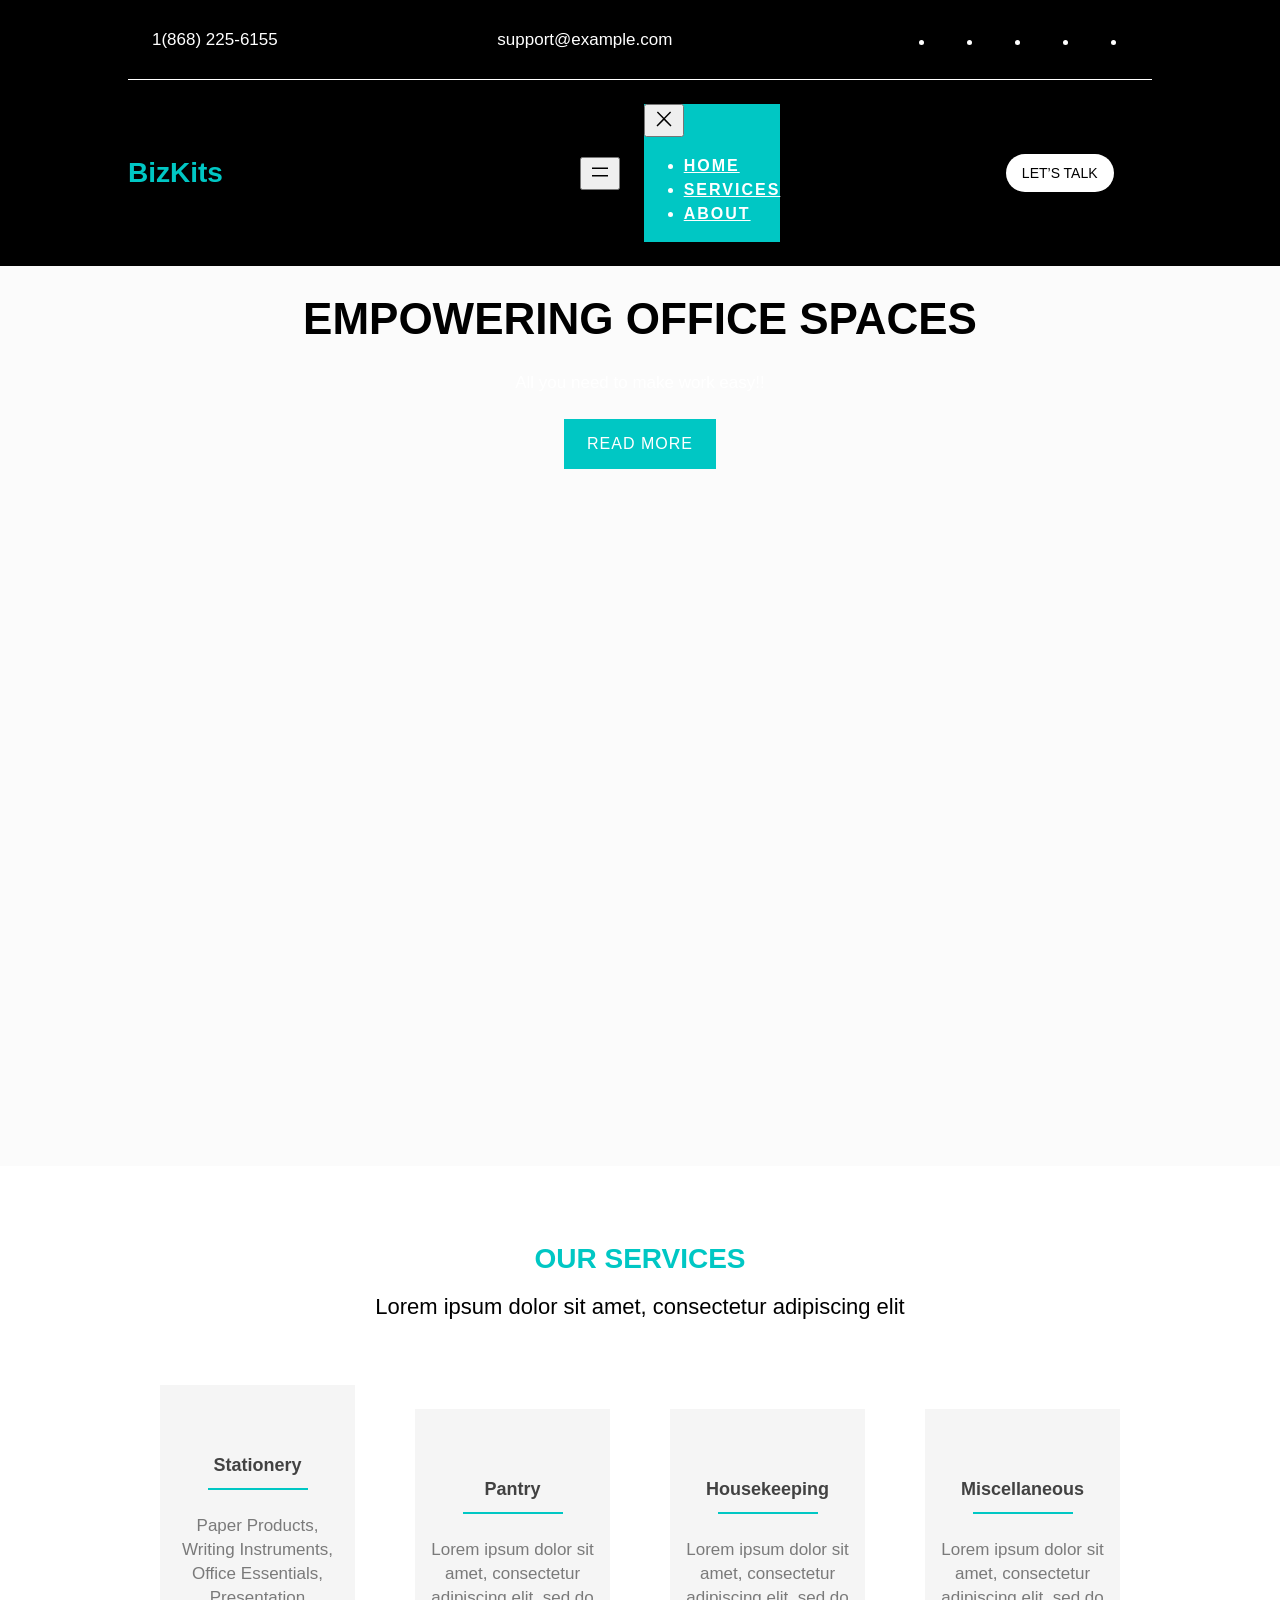
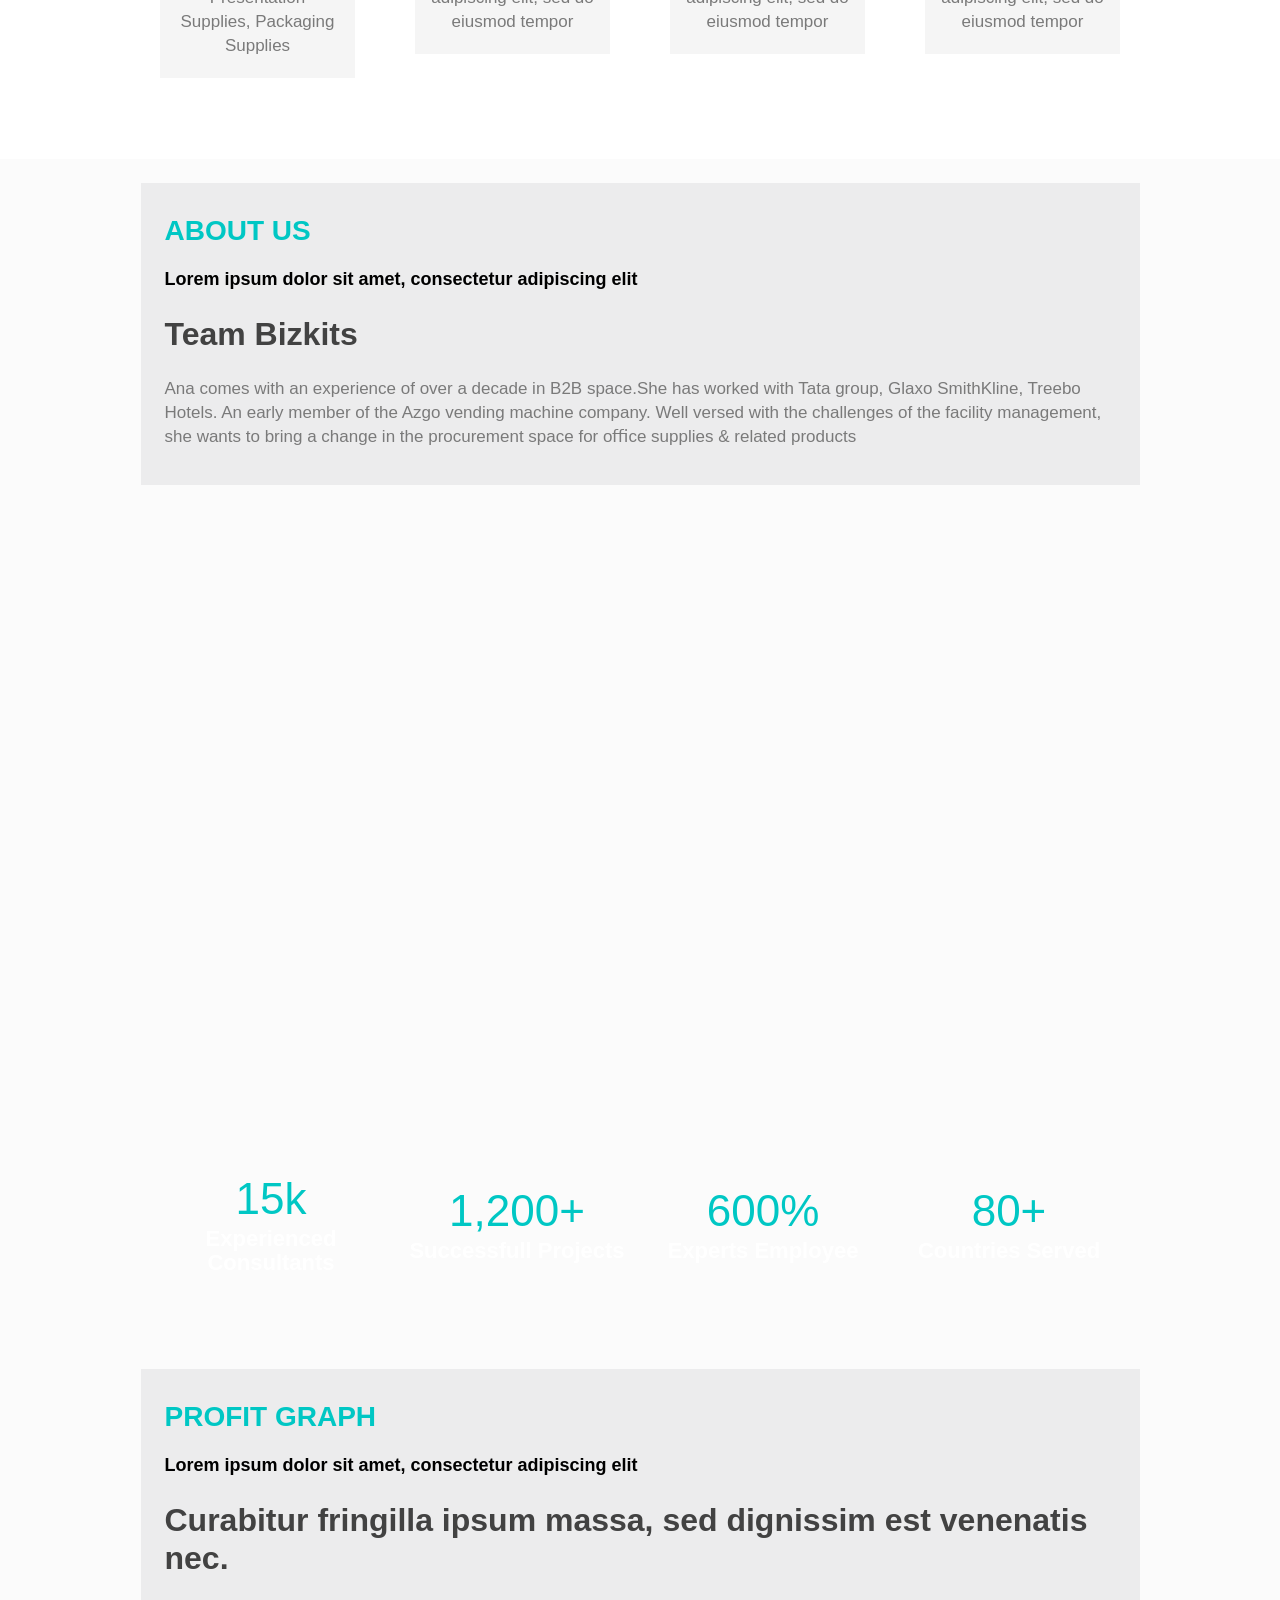
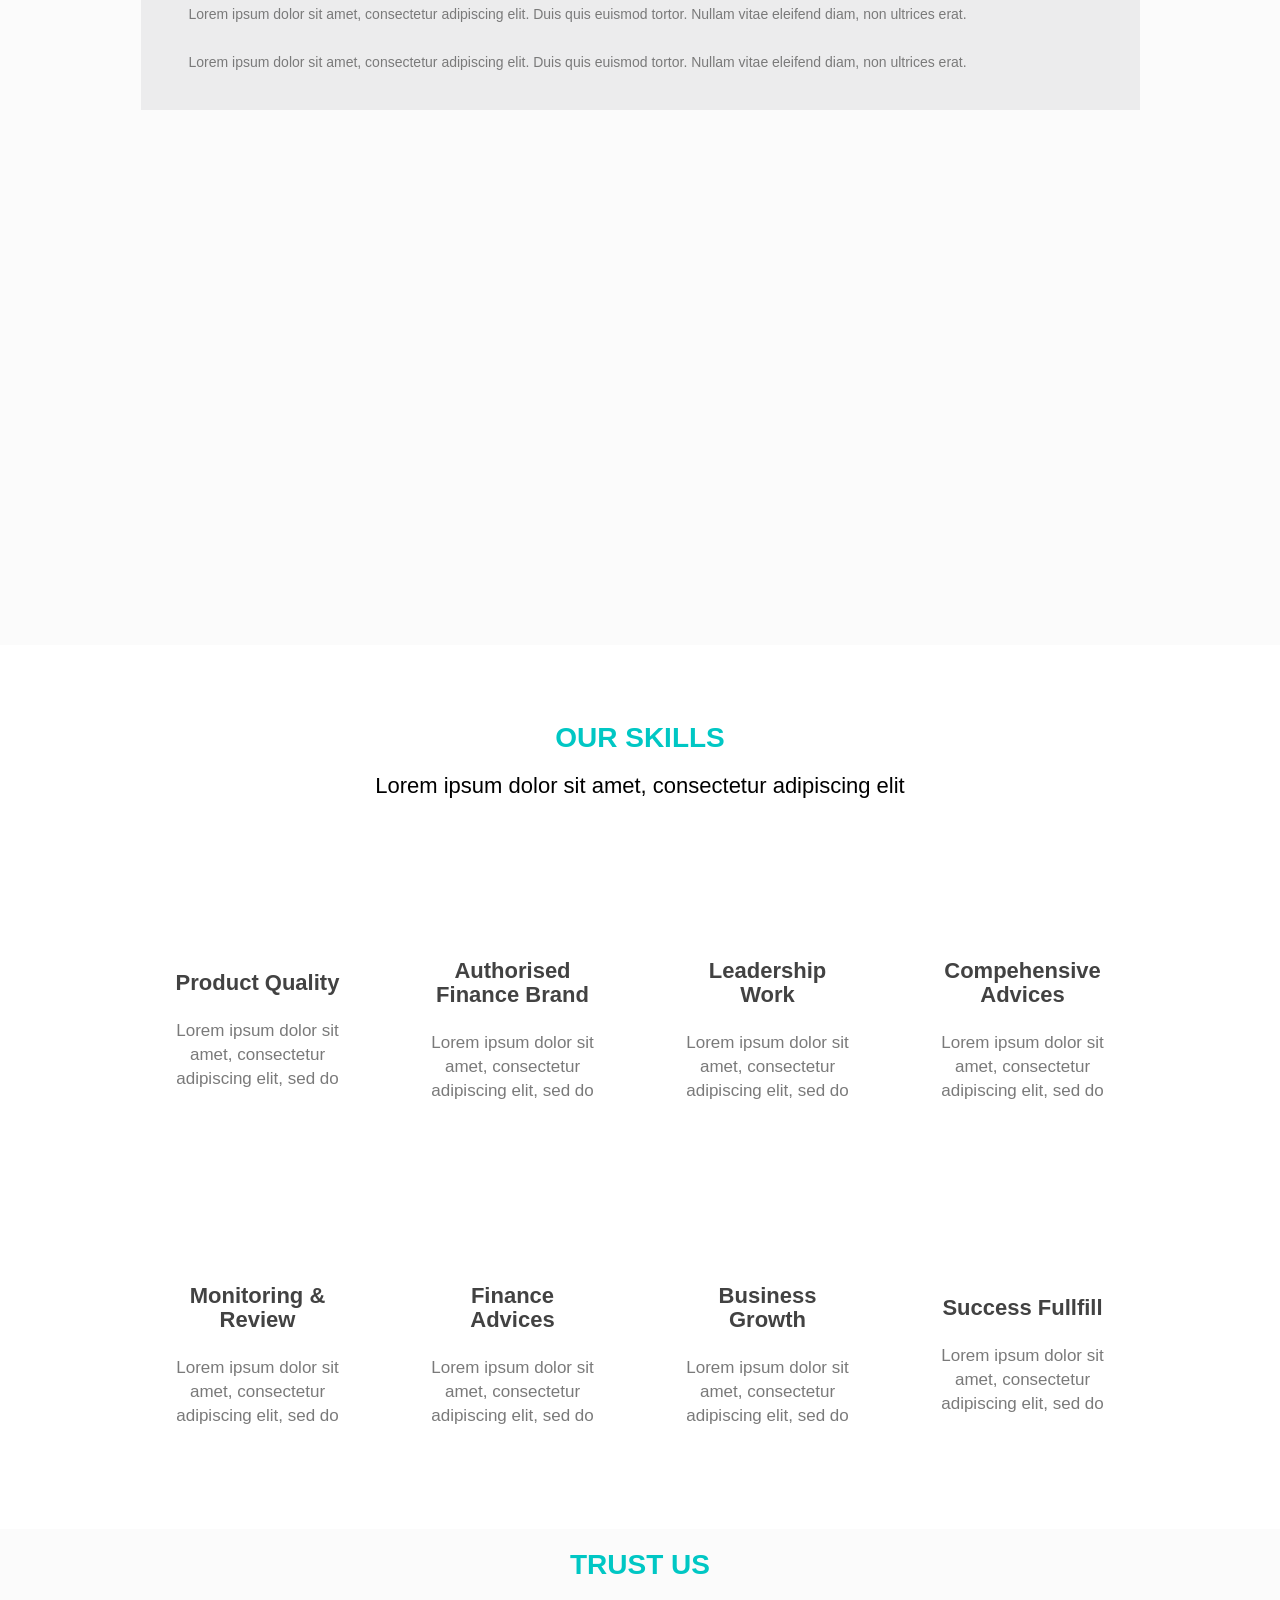
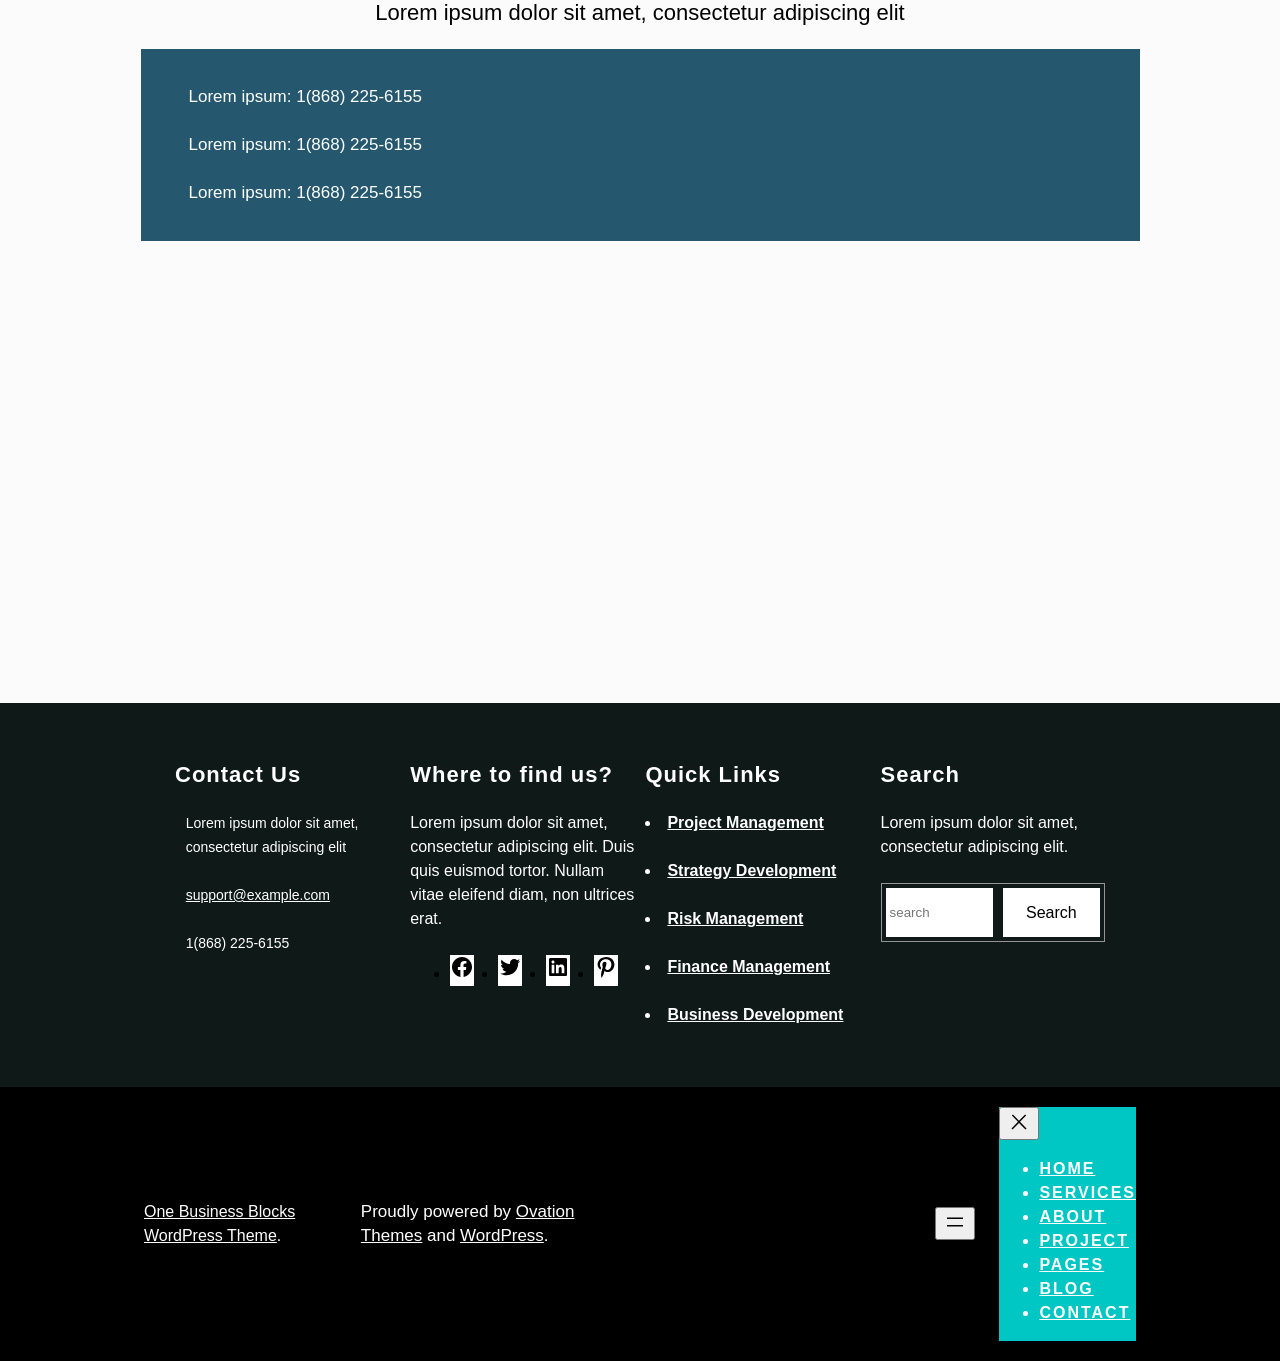
==== commit 6673a0ba: "update" ====
--- a/index.html
+++ b/index.html
@@ -12,23 +12,34 @@
 /*! This file is auto-generated */
 !function(i,n){var o,s,e;function c(e){try{var t={supportTests:e,timestamp:(new Date).valueOf()};sessionStorage.setItem(o,JSON.stringify(t))}catch(e){}}function p(e,t,n){e.clearRect(0,0,e.canvas.width,e.canvas.height),e.fillText(t,0,0);var t=new Uint32Array(e.getImageData(0,0,e.canvas.width,e.canvas.height).data),r=(e.clearRect(0,0,e.canvas.width,e.canvas.height),e.fillText(n,0,0),new Uint32Array(e.getImageData(0,0,e.canvas.width,e.canvas.height).data));return t.every(function(e,t){return e===r[t]})}function u(e,t,n){switch(t){case"flag":return n(e,"🏳️‍⚧️","🏳️​⚧️")?!1:!n(e,"🇺🇳","🇺​🇳")&&!n(e,"🏴󠁧󠁢󠁥󠁮󠁧󠁿","🏴​󠁧​󠁢​󠁥​󠁮​󠁧​󠁿");case"emoji":return!n(e,"🫱🏻‍🫲🏿","🫱🏻​🫲🏿")}return!1}function f(e,t,n){var r="undefined"!=typeof WorkerGlobalScope&&self instanceof WorkerGlobalScope?new OffscreenCanvas(300,150):i.createElement("canvas"),a=r.getContext("2d",{willReadFrequently:!0}),o=(a.textBaseline="top",a.font="600 32px Arial",{});return e.forEach(function(e){o[e]=t(a,e,n)}),o}function t(e){var t=i.createElement("script");t.src=e,t.defer=!0,i.head.appendChild(t)}"undefined"!=typeof Promise&&(o="wpEmojiSettingsSupports",s=["flag","emoji"],n.supports={everything:!0,everythingExceptFlag:!0},e=new Promise(function(e){i.addEventListener("DOMContentLoaded",e,{once:!0})}),new Promise(function(t){var n=function(){try{var e=JSON.parse(sessionStorage.getItem(o));if("object"==typeof e&&"number"==typeof e.timestamp&&(new Date).valueOf()<e.timestamp+604800&&"object"==typeof e.supportTests)return e.supportTests}catch(e){}return null}();if(!n){if("undefined"!=typeof Worker&&"undefined"!=typeof OffscreenCanvas&&"undefined"!=typeof URL&&URL.createObjectURL&&"undefined"!=typeof Blob)try{var e="postMessage("+f.toString()+"("+[JSON.stringify(s),u.toString(),p.toString()].join(",")+"));",r=new Blob([e],{type:"text/javascript"}),a=new Worker(URL.createObjectURL(r),{name:"wpTestEmojiSupports"});return void(a.onmessage=function(e){c(n=e.data),a.terminate(),t(n)})}catch(e){}c(n=f(s,u,p))}t(n)}).then(function(e){for(var t in e)n.supports[t]=e[t],n.supports.everything=n.supports.everything&&n.supports[t],"flag"!==t&&(n.supports.everythingExceptFlag=n.supports.everythingExceptFlag&&n.supports[t]);n.supports.everythingExceptFlag=n.supports.everythingExceptFlag&&!n.supports.flag,n.DOMReady=!1,n.readyCallback=function(){n.DOMReady=!0}}).then(function(){return e}).then(function(){var e;n.supports.everything||(n.readyCallback(),(e=n.source||{}).concatemoji?t(e.concatemoji):e.wpemoji&&e.twemoji&&(t(e.twemoji),t(e.wpemoji)))}))}((window,document),window._wpemojiSettings);
 </script>
-<style id="wp-block-site-title-inline-css">.wp-block-site-title a{color:inherit}</style>
+<link rel="stylesheet" id="wp-block-image-css" href="https://www.bizkits.in/wp-includes/blocks/image/style.min.css?ver=6.4.3" media="all">
+<style id="wp-block-image-theme-inline-css">.wp-block-image figcaption{color:#555;font-size:13px;text-align:center}.is-dark-theme .wp-block-image figcaption{color:hsla(0,0%,100%,.65)}.wp-block-image{margin:0 0 1em}</style>
+<style id="wp-block-paragraph-inline-css">.is-small-text{font-size:.875em}.is-regular-text{font-size:1em}.is-large-text{font-size:2.25em}.is-larger-text{font-size:3em}.has-drop-cap:not(:focus):first-letter{float:left;font-size:8.4em;font-style:normal;font-weight:100;line-height:.68;margin:.05em .1em 0 0;text-transform:uppercase}body.rtl .has-drop-cap:not(:focus):first-letter{float:none;margin-left:.1em}p.has-drop-cap.has-background{overflow:hidden}p.has-background{padding:1.25em 2.375em}:where(p.has-text-color:not(.has-link-color)) a{color:inherit}p.has-text-align-left[style*="writing-mode:vertical-lr"],p.has-text-align-right[style*="writing-mode:vertical-rl"]{rotate:180deg}</style>
 <style id="wp-block-group-inline-css">.wp-block-group{box-sizing:border-box}</style>
 <style id="wp-block-group-theme-inline-css">:where(.wp-block-group.has-background){padding:1.25em 2.375em}</style>
+<style id="wp-block-columns-inline-css">.wp-block-columns{align-items:normal!important;box-sizing:border-box;display:flex;flex-wrap:wrap!important}@media (min-width:782px){.wp-block-columns{flex-wrap:nowrap!important}}.wp-block-columns.are-vertically-aligned-top{align-items:flex-start}.wp-block-columns.are-vertically-aligned-center{align-items:center}.wp-block-columns.are-vertically-aligned-bottom{align-items:flex-end}@media (max-width:781px){.wp-block-columns:not(.is-not-stacked-on-mobile)>.wp-block-column{flex-basis:100%!important}}@media (min-width:782px){.wp-block-columns:not(.is-not-stacked-on-mobile)>.wp-block-column{flex-basis:0;flex-grow:1}.wp-block-columns:not(.is-not-stacked-on-mobile)>.wp-block-column[style*=flex-basis]{flex-grow:0}}.wp-block-columns.is-not-stacked-on-mobile{flex-wrap:nowrap!important}.wp-block-columns.is-not-stacked-on-mobile>.wp-block-column{flex-basis:0;flex-grow:1}.wp-block-columns.is-not-stacked-on-mobile>.wp-block-column[style*=flex-basis]{flex-grow:0}:where(.wp-block-columns){margin-bottom:1.75em}:where(.wp-block-columns.has-background){padding:1.25em 2.375em}.wp-block-column{flex-grow:1;min-width:0;overflow-wrap:break-word;word-break:break-word}.wp-block-column.is-vertically-aligned-top{align-self:flex-start}.wp-block-column.is-vertically-aligned-center{align-self:center}.wp-block-column.is-vertically-aligned-bottom{align-self:flex-end}.wp-block-column.is-vertically-aligned-stretch{align-self:stretch}.wp-block-column.is-vertically-aligned-bottom,.wp-block-column.is-vertically-aligned-center,.wp-block-column.is-vertically-aligned-top{width:100%}</style>
+<link rel="stylesheet" id="wp-block-social-links-css" href="https://www.bizkits.in/wp-includes/blocks/social-links/style.min.css?ver=6.4.3" media="all">
+<style id="wp-block-site-logo-inline-css">.wp-block-site-logo{box-sizing:border-box;line-height:0}.wp-block-site-logo a{display:inline-block;line-height:0}.wp-block-site-logo.is-default-size img{height:auto;width:120px}.wp-block-site-logo img{height:auto;max-width:100%}.wp-block-site-logo a,.wp-block-site-logo img{border-radius:inherit}.wp-block-site-logo.aligncenter{margin-left:auto;margin-right:auto;text-align:center}.wp-block-site-logo.is-style-rounded{border-radius:9999px}</style>
+<style id="wp-block-site-title-inline-css">.wp-block-site-title a{color:inherit}
+.wp-block-site-title{font-size: clamp(1.875rem, 1.661rem + 1.071vw, 2.625rem);;font-weight: 700;line-height: 1.2;}
+.wp-block-site-title a:where(:not(.wp-element-button)){color: var(--wp--preset--color--white);;text-decoration: none;}</style>
 <style id="wp-block-navigation-link-inline-css">.wp-block-navigation .wp-block-navigation-item__label{overflow-wrap:break-word}.wp-block-navigation .wp-block-navigation-item__description{display:none}</style>
 <link rel="stylesheet" id="wp-block-navigation-css" href="https://www.bizkits.in/wp-includes/blocks/navigation/style.min.css?ver=6.4.3" media="all">
-<style id="wp-block-navigation-inline-css">.wp-block-navigation a:where(:not(.wp-element-button)){color: inherit;}</style>
-<link rel="stylesheet" id="wp-block-social-links-css" href="https://www.bizkits.in/wp-includes/blocks/social-links/style.min.css?ver=6.4.3" media="all">
+<style id="wp-block-navigation-inline-css">.wp-block-navigation{color: var(--wp--preset--color--white);;font-weight: 600;letter-spacing: 2px;}
+.wp-block-navigation a:where(:not(.wp-element-button)){color: inherit;}
+.wp-block-navigation a:where(:not(.wp-element-button)):hover{color: var(--wp--preset--color--primary);;}
+.wp-block-navigation a:where(:not(.wp-element-button)):focus{color: var(--wp--preset--color--primary);;}
+.wp-block-navigation a:where(:not(.wp-element-button)):active{color: var(--wp--preset--color--primary);;}</style>
+<style id="wp-block-button-inline-css">.wp-block-button__link{box-sizing:border-box;cursor:pointer;display:inline-block;text-align:center;word-break:break-word}.wp-block-button__link.aligncenter{text-align:center}.wp-block-button__link.alignright{text-align:right}:where(.wp-block-button__link){border-radius:9999px;box-shadow:none;padding:calc(.667em + 2px) calc(1.333em + 2px);text-decoration:none}.wp-block-button[style*=text-decoration] .wp-block-button__link{text-decoration:inherit}.wp-block-buttons>.wp-block-button.has-custom-width{max-width:none}.wp-block-buttons>.wp-block-button.has-custom-width .wp-block-button__link{width:100%}.wp-block-buttons>.wp-block-button.has-custom-font-size .wp-block-button__link{font-size:inherit}.wp-block-buttons>.wp-block-button.wp-block-button__width-25{width:calc(25% - var(--wp--style--block-gap, .5em)*.75)}.wp-block-buttons>.wp-block-button.wp-block-button__width-50{width:calc(50% - var(--wp--style--block-gap, .5em)*.5)}.wp-block-buttons>.wp-block-button.wp-block-button__width-75{width:calc(75% - var(--wp--style--block-gap, .5em)*.25)}.wp-block-buttons>.wp-block-button.wp-block-button__width-100{flex-basis:100%;width:100%}.wp-block-buttons.is-vertical>.wp-block-button.wp-block-button__width-25{width:25%}.wp-block-buttons.is-vertical>.wp-block-button.wp-block-button__width-50{width:50%}.wp-block-buttons.is-vertical>.wp-block-button.wp-block-button__width-75{width:75%}.wp-block-button.is-style-squared,.wp-block-button__link.wp-block-button.is-style-squared{border-radius:0}.wp-block-button.no-border-radius,.wp-block-button__link.no-border-radius{border-radius:0!important}.wp-block-button .wp-block-button__link.is-style-outline,.wp-block-button.is-style-outline>.wp-block-button__link{border:2px solid;padding:.667em 1.333em}.wp-block-button .wp-block-button__link.is-style-outline:not(.has-text-color),.wp-block-button.is-style-outline>.wp-block-button__link:not(.has-text-color){color:currentColor}.wp-block-button .wp-block-button__link.is-style-outline:not(.has-background),.wp-block-button.is-style-outline>.wp-block-button__link:not(.has-background){background-color:transparent;background-image:none}.wp-block-button .wp-block-button__link:where(.has-border-color){border-width:initial}.wp-block-button .wp-block-button__link:where([style*=border-top-color]){border-top-width:medium}.wp-block-button .wp-block-button__link:where([style*=border-right-color]){border-right-width:medium}.wp-block-button .wp-block-button__link:where([style*=border-bottom-color]){border-bottom-width:medium}.wp-block-button .wp-block-button__link:where([style*=border-left-color]){border-left-width:medium}.wp-block-button .wp-block-button__link:where([style*=border-style]){border-width:initial}.wp-block-button .wp-block-button__link:where([style*=border-top-style]){border-top-width:medium}.wp-block-button .wp-block-button__link:where([style*=border-right-style]){border-right-width:medium}.wp-block-button .wp-block-button__link:where([style*=border-bottom-style]){border-bottom-width:medium}.wp-block-button .wp-block-button__link:where([style*=border-left-style]){border-left-width:medium}</style>
+<style id="wp-block-buttons-inline-css">.wp-block-buttons.is-vertical{flex-direction:column}.wp-block-buttons.is-vertical>.wp-block-button:last-child{margin-bottom:0}.wp-block-buttons>.wp-block-button{display:inline-block;margin:0}.wp-block-buttons.is-content-justification-left{justify-content:flex-start}.wp-block-buttons.is-content-justification-left.is-vertical{align-items:flex-start}.wp-block-buttons.is-content-justification-center{justify-content:center}.wp-block-buttons.is-content-justification-center.is-vertical{align-items:center}.wp-block-buttons.is-content-justification-right{justify-content:flex-end}.wp-block-buttons.is-content-justification-right.is-vertical{align-items:flex-end}.wp-block-buttons.is-content-justification-space-between{justify-content:space-between}.wp-block-buttons.aligncenter{text-align:center}.wp-block-buttons:not(.is-content-justification-space-between,.is-content-justification-right,.is-content-justification-left,.is-content-justification-center) .wp-block-button.aligncenter{margin-left:auto;margin-right:auto;width:100%}.wp-block-buttons[style*=text-decoration] .wp-block-button,.wp-block-buttons[style*=text-decoration] .wp-block-button__link{text-decoration:inherit}.wp-block-buttons.has-custom-font-size .wp-block-button__link{font-size:inherit}.wp-block-button.aligncenter{text-align:center}</style>
 <style id="wp-block-template-part-theme-inline-css">.wp-block-template-part.has-background{margin-bottom:0;margin-top:0;padding:1.25em 2.375em}</style>
 <style id="wp-block-heading-inline-css">h1.has-background,h2.has-background,h3.has-background,h4.has-background,h5.has-background,h6.has-background{padding:1.25em 2.375em}h1.has-text-align-left[style*=writing-mode]:where([style*=vertical-lr]),h1.has-text-align-right[style*=writing-mode]:where([style*=vertical-rl]),h2.has-text-align-left[style*=writing-mode]:where([style*=vertical-lr]),h2.has-text-align-right[style*=writing-mode]:where([style*=vertical-rl]),h3.has-text-align-left[style*=writing-mode]:where([style*=vertical-lr]),h3.has-text-align-right[style*=writing-mode]:where([style*=vertical-rl]),h4.has-text-align-left[style*=writing-mode]:where([style*=vertical-lr]),h4.has-text-align-right[style*=writing-mode]:where([style*=vertical-rl]),h5.has-text-align-left[style*=writing-mode]:where([style*=vertical-lr]),h5.has-text-align-right[style*=writing-mode]:where([style*=vertical-rl]),h6.has-text-align-left[style*=writing-mode]:where([style*=vertical-lr]),h6.has-text-align-right[style*=writing-mode]:where([style*=vertical-rl]){rotate:180deg}</style>
-<style id="wp-block-paragraph-inline-css">.is-small-text{font-size:.875em}.is-regular-text{font-size:1em}.is-large-text{font-size:2.25em}.is-larger-text{font-size:3em}.has-drop-cap:not(:focus):first-letter{float:left;font-size:8.4em;font-style:normal;font-weight:100;line-height:.68;margin:.05em .1em 0 0;text-transform:uppercase}body.rtl .has-drop-cap:not(:focus):first-letter{float:none;margin-left:.1em}p.has-drop-cap.has-background{overflow:hidden}p.has-background{padding:1.25em 2.375em}:where(p.has-text-color:not(.has-link-color)) a{color:inherit}p.has-text-align-left[style*="writing-mode:vertical-lr"],p.has-text-align-right[style*="writing-mode:vertical-rl"]{rotate:180deg}</style>
-<style id="wp-block-button-inline-css">.wp-block-button__link{box-sizing:border-box;cursor:pointer;display:inline-block;text-align:center;word-break:break-word}.wp-block-button__link.aligncenter{text-align:center}.wp-block-button__link.alignright{text-align:right}:where(.wp-block-button__link){border-radius:9999px;box-shadow:none;padding:calc(.667em + 2px) calc(1.333em + 2px);text-decoration:none}.wp-block-button[style*=text-decoration] .wp-block-button__link{text-decoration:inherit}.wp-block-buttons>.wp-block-button.has-custom-width{max-width:none}.wp-block-buttons>.wp-block-button.has-custom-width .wp-block-button__link{width:100%}.wp-block-buttons>.wp-block-button.has-custom-font-size .wp-block-button__link{font-size:inherit}.wp-block-buttons>.wp-block-button.wp-block-button__width-25{width:calc(25% - var(--wp--style--block-gap, .5em)*.75)}.wp-block-buttons>.wp-block-button.wp-block-button__width-50{width:calc(50% - var(--wp--style--block-gap, .5em)*.5)}.wp-block-buttons>.wp-block-button.wp-block-button__width-75{width:calc(75% - var(--wp--style--block-gap, .5em)*.25)}.wp-block-buttons>.wp-block-button.wp-block-button__width-100{flex-basis:100%;width:100%}.wp-block-buttons.is-vertical>.wp-block-button.wp-block-button__width-25{width:25%}.wp-block-buttons.is-vertical>.wp-block-button.wp-block-button__width-50{width:50%}.wp-block-buttons.is-vertical>.wp-block-button.wp-block-button__width-75{width:75%}.wp-block-button.is-style-squared,.wp-block-button__link.wp-block-button.is-style-squared{border-radius:0}.wp-block-button.no-border-radius,.wp-block-button__link.no-border-radius{border-radius:0!important}.wp-block-button .wp-block-button__link.is-style-outline,.wp-block-button.is-style-outline>.wp-block-button__link{border:2px solid;padding:.667em 1.333em}.wp-block-button .wp-block-button__link.is-style-outline:not(.has-text-color),.wp-block-button.is-style-outline>.wp-block-button__link:not(.has-text-color){color:currentColor}.wp-block-button .wp-block-button__link.is-style-outline:not(.has-background),.wp-block-button.is-style-outline>.wp-block-button__link:not(.has-background){background-color:transparent;background-image:none}.wp-block-button .wp-block-button__link:where(.has-border-color){border-width:initial}.wp-block-button .wp-block-button__link:where([style*=border-top-color]){border-top-width:medium}.wp-block-button .wp-block-button__link:where([style*=border-right-color]){border-right-width:medium}.wp-block-button .wp-block-button__link:where([style*=border-bottom-color]){border-bottom-width:medium}.wp-block-button .wp-block-button__link:where([style*=border-left-color]){border-left-width:medium}.wp-block-button .wp-block-button__link:where([style*=border-style]){border-width:initial}.wp-block-button .wp-block-button__link:where([style*=border-top-style]){border-top-width:medium}.wp-block-button .wp-block-button__link:where([style*=border-right-style]){border-right-width:medium}.wp-block-button .wp-block-button__link:where([style*=border-bottom-style]){border-bottom-width:medium}.wp-block-button .wp-block-button__link:where([style*=border-left-style]){border-left-width:medium}
-.wp-block-button .wp-block-button__link{background-color: var(--wp--preset--color--raft-accent);border-radius: 3px;border-color: transparent;border-width: 2px;border-style: solid;color: var(--wp--preset--color--raft-fg-alt);font-size: var(--wp--preset--font-size--normal);font-weight: 600;padding-top: var(--wp--preset--spacing--30);padding-right: var(--wp--preset--spacing--50);padding-bottom: var(--wp--preset--spacing--30);padding-left: var(--wp--preset--spacing--50);}.is-style-outline.is-style-outline.wp-block-button .wp-block-button__link{background-color: transparent;border-color: inherit;border-width: 2px;border-style: solid;color: inherit;padding-top: var(--wp--preset--spacing--30);padding-right: var(--wp--preset--spacing--50);padding-bottom: var(--wp--preset--spacing--30);padding-left: var(--wp--preset--spacing--50);}</style>
-<style id="wp-block-buttons-inline-css">.wp-block-buttons.is-vertical{flex-direction:column}.wp-block-buttons.is-vertical>.wp-block-button:last-child{margin-bottom:0}.wp-block-buttons>.wp-block-button{display:inline-block;margin:0}.wp-block-buttons.is-content-justification-left{justify-content:flex-start}.wp-block-buttons.is-content-justification-left.is-vertical{align-items:flex-start}.wp-block-buttons.is-content-justification-center{justify-content:center}.wp-block-buttons.is-content-justification-center.is-vertical{align-items:center}.wp-block-buttons.is-content-justification-right{justify-content:flex-end}.wp-block-buttons.is-content-justification-right.is-vertical{align-items:flex-end}.wp-block-buttons.is-content-justification-space-between{justify-content:space-between}.wp-block-buttons.aligncenter{text-align:center}.wp-block-buttons:not(.is-content-justification-space-between,.is-content-justification-right,.is-content-justification-left,.is-content-justification-center) .wp-block-button.aligncenter{margin-left:auto;margin-right:auto;width:100%}.wp-block-buttons[style*=text-decoration] .wp-block-button,.wp-block-buttons[style*=text-decoration] .wp-block-button__link{text-decoration:inherit}.wp-block-buttons.has-custom-font-size .wp-block-button__link{font-size:inherit}.wp-block-button.aligncenter{text-align:center}</style>
+<link rel="stylesheet" id="wp-block-cover-css" href="https://www.bizkits.in/wp-includes/blocks/cover/style.min.css?ver=6.4.3" media="all">
 <style id="wp-block-spacer-inline-css">.wp-block-spacer{clear:both}</style>
-<style id="wp-block-image-inline-css">.wp-block-image img{box-sizing:border-box;height:auto;max-width:100%;vertical-align:bottom}.wp-block-image[style*=border-radius] img,.wp-block-image[style*=border-radius]>a{border-radius:inherit}.wp-block-image.has-custom-border img{box-sizing:border-box}.wp-block-image.aligncenter{text-align:center}.wp-block-image.alignfull img,.wp-block-image.alignwide img{height:auto;width:100%}.wp-block-image .aligncenter,.wp-block-image .alignleft,.wp-block-image .alignright,.wp-block-image.aligncenter,.wp-block-image.alignleft,.wp-block-image.alignright{display:table}.wp-block-image .aligncenter>figcaption,.wp-block-image .alignleft>figcaption,.wp-block-image .alignright>figcaption,.wp-block-image.aligncenter>figcaption,.wp-block-image.alignleft>figcaption,.wp-block-image.alignright>figcaption{caption-side:bottom;display:table-caption}.wp-block-image .alignleft{float:left;margin:.5em 1em .5em 0}.wp-block-image .alignright{float:right;margin:.5em 0 .5em 1em}.wp-block-image .aligncenter{margin-left:auto;margin-right:auto}.wp-block-image figcaption{margin-bottom:1em;margin-top:.5em}.wp-block-image .is-style-rounded img,.wp-block-image.is-style-circle-mask img,.wp-block-image.is-style-rounded img{border-radius:9999px}@supports ((-webkit-mask-image:none) or (mask-image:none)) or (-webkit-mask-image:none){.wp-block-image.is-style-circle-mask img{border-radius:0;-webkit-mask-image:url('data:image/svg+xml;utf8,<svg viewBox="0 0 100 100" xmlns="http://www.w3.org/2000/svg"><circle cx="50" cy="50" r="50"/></svg>');mask-image:url('data:image/svg+xml;utf8,<svg viewBox="0 0 100 100" xmlns="http://www.w3.org/2000/svg"><circle cx="50" cy="50" r="50"/></svg>');mask-mode:alpha;-webkit-mask-position:center;mask-position:center;-webkit-mask-repeat:no-repeat;mask-repeat:no-repeat;-webkit-mask-size:contain;mask-size:contain}}.wp-block-image :where(.has-border-color){border-style:solid}.wp-block-image :where([style*=border-top-color]){border-top-style:solid}.wp-block-image :where([style*=border-right-color]){border-right-style:solid}.wp-block-image :where([style*=border-bottom-color]){border-bottom-style:solid}.wp-block-image :where([style*=border-left-color]){border-left-style:solid}.wp-block-image :where([style*=border-width]){border-style:solid}.wp-block-image :where([style*=border-top-width]){border-top-style:solid}.wp-block-image :where([style*=border-right-width]){border-right-style:solid}.wp-block-image :where([style*=border-bottom-width]){border-bottom-style:solid}.wp-block-image :where([style*=border-left-width]){border-left-style:solid}.wp-block-image figure{margin:0}.wp-lightbox-container{display:flex;flex-direction:column;position:relative}.wp-lightbox-container img{cursor:zoom-in}.wp-lightbox-container img:hover+button{opacity:1}.wp-lightbox-container button{align-items:center;-webkit-backdrop-filter:blur(16px) saturate(180%);backdrop-filter:blur(16px) saturate(180%);background-color:rgba(90,90,90,.25);border:none;border-radius:4px;cursor:zoom-in;display:flex;height:20px;justify-content:center;opacity:0;padding:0;position:absolute;right:16px;text-align:center;top:16px;transition:opacity .2s ease;width:20px;z-index:100}.wp-lightbox-container button:focus-visible{outline:3px auto rgba(90,90,90,.25);outline:3px auto -webkit-focus-ring-color;outline-offset:3px}.wp-lightbox-container button:hover{cursor:pointer;opacity:1}.wp-lightbox-container button:focus{opacity:1}.wp-lightbox-container button:focus,.wp-lightbox-container button:hover,.wp-lightbox-container button:not(:hover):not(:active):not(.has-background){background-color:rgba(90,90,90,.25);border:none}.wp-lightbox-overlay{box-sizing:border-box;cursor:zoom-out;height:100vh;left:0;overflow:hidden;position:fixed;top:0;visibility:hidden;width:100vw;z-index:100000}.wp-lightbox-overlay .close-button{align-items:center;cursor:pointer;display:flex;justify-content:center;min-height:40px;min-width:40px;padding:0;position:absolute;right:calc(env(safe-area-inset-right) + 16px);top:calc(env(safe-area-inset-top) + 16px);z-index:5000000}.wp-lightbox-overlay .close-button:focus,.wp-lightbox-overlay .close-button:hover,.wp-lightbox-overlay .close-button:not(:hover):not(:active):not(.has-background){background:none;border:none}.wp-lightbox-overlay .lightbox-image-container{height:var(--wp--lightbox-container-height);left:50%;overflow:hidden;position:absolute;top:50%;transform:translate(-50%,-50%);transform-origin:top left;width:var(--wp--lightbox-container-width);z-index:9999999999}.wp-lightbox-overlay .wp-block-image{align-items:center;box-sizing:border-box;display:flex;height:100%;justify-content:center;margin:0;position:relative;transform-origin:0 0;width:100%;z-index:3000000}.wp-lightbox-overlay .wp-block-image img{height:var(--wp--lightbox-image-height);min-height:var(--wp--lightbox-image-height);min-width:var(--wp--lightbox-image-width);width:var(--wp--lightbox-image-width)}.wp-lightbox-overlay .wp-block-image figcaption{display:none}.wp-lightbox-overlay button{background:none;border:none}.wp-lightbox-overlay .scrim{background-color:#fff;height:100%;opacity:.9;position:absolute;width:100%;z-index:2000000}.wp-lightbox-overlay.active{animation:turn-on-visibility .25s both;visibility:visible}.wp-lightbox-overlay.active img{animation:turn-on-visibility .35s both}.wp-lightbox-overlay.hideanimationenabled:not(.active){animation:turn-off-visibility .35s both}.wp-lightbox-overlay.hideanimationenabled:not(.active) img{animation:turn-off-visibility .25s both}@media (prefers-reduced-motion:no-preference){.wp-lightbox-overlay.zoom.active{animation:none;opacity:1;visibility:visible}.wp-lightbox-overlay.zoom.active .lightbox-image-container{animation:lightbox-zoom-in .4s}.wp-lightbox-overlay.zoom.active .lightbox-image-container img{animation:none}.wp-lightbox-overlay.zoom.active .scrim{animation:turn-on-visibility .4s forwards}.wp-lightbox-overlay.zoom.hideanimationenabled:not(.active){animation:none}.wp-lightbox-overlay.zoom.hideanimationenabled:not(.active) .lightbox-image-container{animation:lightbox-zoom-out .4s}.wp-lightbox-overlay.zoom.hideanimationenabled:not(.active) .lightbox-image-container img{animation:none}.wp-lightbox-overlay.zoom.hideanimationenabled:not(.active) .scrim{animation:turn-off-visibility .4s forwards}}@keyframes turn-on-visibility{0%{opacity:0}to{opacity:1}}@keyframes turn-off-visibility{0%{opacity:1;visibility:visible}99%{opacity:0;visibility:visible}to{opacity:0;visibility:hidden}}@keyframes lightbox-zoom-in{0%{transform:translate(calc(-50vw + var(--wp--lightbox-initial-left-position)),calc(-50vh + var(--wp--lightbox-initial-top-position))) scale(var(--wp--lightbox-scale))}to{transform:translate(-50%,-50%) scale(1)}}@keyframes lightbox-zoom-out{0%{transform:translate(-50%,-50%) scale(1);visibility:visible}99%{visibility:visible}to{transform:translate(calc(-50vw + var(--wp--lightbox-initial-left-position)),calc(-50vh + var(--wp--lightbox-initial-top-position))) scale(var(--wp--lightbox-scale));visibility:hidden}}</style>
-<style id="wp-block-image-theme-inline-css">.wp-block-image figcaption{color:#555;font-size:13px;text-align:center}.is-dark-theme .wp-block-image figcaption{color:hsla(0,0%,100%,.65)}.wp-block-image{margin:0 0 1em}</style>
-<style id="wp-block-columns-inline-css">.wp-block-columns{align-items:normal!important;box-sizing:border-box;display:flex;flex-wrap:wrap!important}@media (min-width:782px){.wp-block-columns{flex-wrap:nowrap!important}}.wp-block-columns.are-vertically-aligned-top{align-items:flex-start}.wp-block-columns.are-vertically-aligned-center{align-items:center}.wp-block-columns.are-vertically-aligned-bottom{align-items:flex-end}@media (max-width:781px){.wp-block-columns:not(.is-not-stacked-on-mobile)>.wp-block-column{flex-basis:100%!important}}@media (min-width:782px){.wp-block-columns:not(.is-not-stacked-on-mobile)>.wp-block-column{flex-basis:0;flex-grow:1}.wp-block-columns:not(.is-not-stacked-on-mobile)>.wp-block-column[style*=flex-basis]{flex-grow:0}}.wp-block-columns.is-not-stacked-on-mobile{flex-wrap:nowrap!important}.wp-block-columns.is-not-stacked-on-mobile>.wp-block-column{flex-basis:0;flex-grow:1}.wp-block-columns.is-not-stacked-on-mobile>.wp-block-column[style*=flex-basis]{flex-grow:0}:where(.wp-block-columns){margin-bottom:1.75em}:where(.wp-block-columns.has-background){padding:1.25em 2.375em}.wp-block-column{flex-grow:1;min-width:0;overflow-wrap:break-word;word-break:break-word}.wp-block-column.is-vertically-aligned-top{align-self:flex-start}.wp-block-column.is-vertically-aligned-center{align-self:center}.wp-block-column.is-vertically-aligned-bottom{align-self:flex-end}.wp-block-column.is-vertically-aligned-stretch{align-self:stretch}.wp-block-column.is-vertically-aligned-bottom,.wp-block-column.is-vertically-aligned-center,.wp-block-column.is-vertically-aligned-top{width:100%}</style>
+<style id="wp-block-separator-inline-css">@charset "UTF-8";.wp-block-separator{border:1px solid;border-left:none;border-right:none}.wp-block-separator.is-style-dots{background:none!important;border:none;height:auto;line-height:1;text-align:center}.wp-block-separator.is-style-dots:before{color:currentColor;content:"···";font-family:serif;font-size:1.5em;letter-spacing:2em;padding-left:2em}</style>
+<style id="wp-block-separator-theme-inline-css">.wp-block-separator.has-css-opacity{opacity:.4}.wp-block-separator{border:none;border-bottom:2px solid;margin-left:auto;margin-right:auto}.wp-block-separator.has-alpha-channel-opacity{opacity:1}.wp-block-separator:not(.is-style-wide):not(.is-style-dots){width:100px}.wp-block-separator.has-background:not(.is-style-dots){border-bottom:none;height:1px}.wp-block-separator.has-background:not(.is-style-wide):not(.is-style-dots){height:2px}</style>
+<style id="wp-block-search-inline-css">.wp-block-search__button{margin-left:10px;word-break:normal}.wp-block-search__button.has-icon{line-height:0}.wp-block-search__button svg{fill:currentColor;min-height:24px;min-width:24px;vertical-align:text-bottom}:where(.wp-block-search__button){border:1px solid #ccc;padding:6px 10px}.wp-block-search__inside-wrapper{display:flex;flex:auto;flex-wrap:nowrap;max-width:100%}.wp-block-search__label{width:100%}.wp-block-search__input{-webkit-appearance:initial;appearance:none;border:1px solid #949494;flex-grow:1;margin-left:0;margin-right:0;min-width:3rem;padding:8px;text-decoration:unset!important}.wp-block-search.wp-block-search__button-only .wp-block-search__button{flex-shrink:0;margin-left:0;max-width:calc(100% - 100px)}:where(.wp-block-search__button-inside .wp-block-search__inside-wrapper){border:1px solid #949494;box-sizing:border-box;padding:4px}:where(.wp-block-search__button-inside .wp-block-search__inside-wrapper) .wp-block-search__input{border:none;border-radius:0;padding:0 4px}:where(.wp-block-search__button-inside .wp-block-search__inside-wrapper) .wp-block-search__input:focus{outline:none}:where(.wp-block-search__button-inside .wp-block-search__inside-wrapper) :where(.wp-block-search__button){padding:4px 8px}.wp-block-search.aligncenter .wp-block-search__inside-wrapper{margin:auto}.wp-block-search__button-behavior-expand .wp-block-search__inside-wrapper{min-width:0!important;transition-property:width}.wp-block-search__button-behavior-expand .wp-block-search__input{flex-basis:100%;transition-duration:.3s}.wp-block-search__button-behavior-expand.wp-block-search__searchfield-hidden,.wp-block-search__button-behavior-expand.wp-block-search__searchfield-hidden .wp-block-search__inside-wrapper{overflow:hidden}.wp-block-search__button-behavior-expand.wp-block-search__searchfield-hidden .wp-block-search__input{border-left-width:0!important;border-right-width:0!important;flex-basis:0;flex-grow:0;margin:0;min-width:0!important;padding-left:0!important;padding-right:0!important;width:0!important}.wp-block[data-align=right] .wp-block-search__button-behavior-expand .wp-block-search__inside-wrapper{float:right}</style>
+<style id="wp-block-search-theme-inline-css">.wp-block-search .wp-block-search__label{font-weight:700}.wp-block-search__button{border:1px solid #ccc;padding:.375em .625em}</style>
 <style id="wp-emoji-styles-inline-css">img.wp-smiley, img.emoji {
 		display: inline !important;
 		border: none !important;
@@ -41,8 +52,8 @@
 		padding: 0 !important;
 	}</style>
 <style id="wp-block-library-inline-css">:root{--wp-admin-theme-color:#007cba;--wp-admin-theme-color--rgb:0,124,186;--wp-admin-theme-color-darker-10:#006ba1;--wp-admin-theme-color-darker-10--rgb:0,107,161;--wp-admin-theme-color-darker-20:#005a87;--wp-admin-theme-color-darker-20--rgb:0,90,135;--wp-admin-border-width-focus:2px;--wp-block-synced-color:#7a00df;--wp-block-synced-color--rgb:122,0,223}@media (min-resolution:192dpi){:root{--wp-admin-border-width-focus:1.5px}}.wp-element-button{cursor:pointer}:root{--wp--preset--font-size--normal:16px;--wp--preset--font-size--huge:42px}:root .has-very-light-gray-background-color{background-color:#eee}:root .has-very-dark-gray-background-color{background-color:#313131}:root .has-very-light-gray-color{color:#eee}:root .has-very-dark-gray-color{color:#313131}:root .has-vivid-green-cyan-to-vivid-cyan-blue-gradient-background{background:linear-gradient(135deg,#00d084,#0693e3)}:root .has-purple-crush-gradient-background{background:linear-gradient(135deg,#34e2e4,#4721fb 50%,#ab1dfe)}:root .has-hazy-dawn-gradient-background{background:linear-gradient(135deg,#faaca8,#dad0ec)}:root .has-subdued-olive-gradient-background{background:linear-gradient(135deg,#fafae1,#67a671)}:root .has-atomic-cream-gradient-background{background:linear-gradient(135deg,#fdd79a,#004a59)}:root .has-nightshade-gradient-background{background:linear-gradient(135deg,#330968,#31cdcf)}:root .has-midnight-gradient-background{background:linear-gradient(135deg,#020381,#2874fc)}.has-regular-font-size{font-size:1em}.has-larger-font-size{font-size:2.625em}.has-normal-font-size{font-size:var(--wp--preset--font-size--normal)}.has-huge-font-size{font-size:var(--wp--preset--font-size--huge)}.has-text-align-center{text-align:center}.has-text-align-left{text-align:left}.has-text-align-right{text-align:right}#end-resizable-editor-section{display:none}.aligncenter{clear:both}.items-justified-left{justify-content:flex-start}.items-justified-center{justify-content:center}.items-justified-right{justify-content:flex-end}.items-justified-space-between{justify-content:space-between}.screen-reader-text{clip:rect(1px,1px,1px,1px);word-wrap:normal!important;border:0;-webkit-clip-path:inset(50%);clip-path:inset(50%);height:1px;margin:-1px;overflow:hidden;padding:0;position:absolute;width:1px}.screen-reader-text:focus{clip:auto!important;background-color:#ddd;-webkit-clip-path:none;clip-path:none;color:#444;display:block;font-size:1em;height:auto;left:5px;line-height:normal;padding:15px 23px 14px;text-decoration:none;top:5px;width:auto;z-index:100000}html :where(.has-border-color){border-style:solid}html :where([style*=border-top-color]){border-top-style:solid}html :where([style*=border-right-color]){border-right-style:solid}html :where([style*=border-bottom-color]){border-bottom-style:solid}html :where([style*=border-left-color]){border-left-style:solid}html :where([style*=border-width]){border-style:solid}html :where([style*=border-top-width]){border-top-style:solid}html :where([style*=border-right-width]){border-right-style:solid}html :where([style*=border-bottom-width]){border-bottom-style:solid}html :where([style*=border-left-width]){border-left-style:solid}html :where(img[class*=wp-image-]){height:auto;max-width:100%}:where(figure){margin:0 0 1em}html :where(.is-position-sticky){--wp-admin--admin-bar--position-offset:var(--wp-admin--admin-bar--height,0px)}@media screen and (max-width:600px){html :where(.is-position-sticky){--wp-admin--admin-bar--position-offset:0px}}</style>
-<style id="global-styles-inline-css">body{--wp--preset--color--black: #000000;--wp--preset--color--cyan-bluish-gray: #abb8c3;--wp--preset--color--white: #ffffff;--wp--preset--color--pale-pink: #f78da7;--wp--preset--color--vivid-red: #cf2e2e;--wp--preset--color--luminous-vivid-orange: #ff6900;--wp--preset--color--luminous-vivid-amber: #fcb900;--wp--preset--color--light-green-cyan: #7bdcb5;--wp--preset--color--vivid-green-cyan: #00d084;--wp--preset--color--pale-cyan-blue: #8ed1fc;--wp--preset--color--vivid-cyan-blue: #0693e3;--wp--preset--color--vivid-purple: #9b51e0;--wp--preset--color--raft-bg: #EBE8E6;--wp--preset--color--raft-fg: #1D1F25;--wp--preset--color--raft-accent: #C26148;--wp--preset--color--raft-accent-secondary: #AC5039;--wp--preset--color--raft-bg-inv: #1E1E1E;--wp--preset--color--raft-bg-alt: rgba(255, 255, 255, 0.6);--wp--preset--color--raft-fg-alt: #FDFDFD;--wp--preset--gradient--vivid-cyan-blue-to-vivid-purple: linear-gradient(135deg,rgba(6,147,227,1) 0%,rgb(155,81,224) 100%);--wp--preset--gradient--light-green-cyan-to-vivid-green-cyan: linear-gradient(135deg,rgb(122,220,180) 0%,rgb(0,208,130) 100%);--wp--preset--gradient--luminous-vivid-amber-to-luminous-vivid-orange: linear-gradient(135deg,rgba(252,185,0,1) 0%,rgba(255,105,0,1) 100%);--wp--preset--gradient--luminous-vivid-orange-to-vivid-red: linear-gradient(135deg,rgba(255,105,0,1) 0%,rgb(207,46,46) 100%);--wp--preset--gradient--very-light-gray-to-cyan-bluish-gray: linear-gradient(135deg,rgb(238,238,238) 0%,rgb(169,184,195) 100%);--wp--preset--gradient--cool-to-warm-spectrum: linear-gradient(135deg,rgb(74,234,220) 0%,rgb(151,120,209) 20%,rgb(207,42,186) 40%,rgb(238,44,130) 60%,rgb(251,105,98) 80%,rgb(254,248,76) 100%);--wp--preset--gradient--blush-light-purple: linear-gradient(135deg,rgb(255,206,236) 0%,rgb(152,150,240) 100%);--wp--preset--gradient--blush-bordeaux: linear-gradient(135deg,rgb(254,205,165) 0%,rgb(254,45,45) 50%,rgb(107,0,62) 100%);--wp--preset--gradient--luminous-dusk: linear-gradient(135deg,rgb(255,203,112) 0%,rgb(199,81,192) 50%,rgb(65,88,208) 100%);--wp--preset--gradient--pale-ocean: linear-gradient(135deg,rgb(255,245,203) 0%,rgb(182,227,212) 50%,rgb(51,167,181) 100%);--wp--preset--gradient--electric-grass: linear-gradient(135deg,rgb(202,248,128) 0%,rgb(113,206,126) 100%);--wp--preset--gradient--midnight: linear-gradient(135deg,rgb(2,3,129) 0%,rgb(40,116,252) 100%);--wp--preset--font-size--small: 14px;--wp--preset--font-size--medium: 24px;--wp--preset--font-size--large: 28px;--wp--preset--font-size--x-large: 32px;--wp--preset--font-size--normal: 18px;--wp--preset--font-size--huge: 56px;--wp--preset--font-family--body: "Readex Pro", sans-serif;--wp--preset--font-family--source-serif-pro: "Source Serif Pro", serif;--wp--preset--font-family--figtree: "Figtree", sans-serif;--wp--preset--font-family--outfit: "Outfit", sans-serif;--wp--preset--font-family--spline-sans: "spline-sans", sans-serif;--wp--preset--font-family--geologica: "geologica", sans-serif;--wp--preset--font-family--gloock: "gloock", serif;--wp--preset--font-family--spline-sans-mono: "spline-sans-mono", sans-serif;--wp--preset--font-family--lora: "Lora", serif;--wp--preset--spacing--20: clamp(.4rem, 2vw, 0.5rem);--wp--preset--spacing--30: clamp(.6rem, 2.5vw, 1rem);--wp--preset--spacing--40: clamp(1rem, 3vw, 1.5rem);--wp--preset--spacing--50: clamp(1.5rem, 4vw, 2rem);--wp--preset--spacing--60: clamp(2rem, 5vw, 3rem);--wp--preset--spacing--70: clamp(3rem, 6vw, 4rem);--wp--preset--spacing--80: clamp(3rem, 7vw, 5rem);--wp--preset--shadow--natural: 6px 6px 9px rgba(0, 0, 0, 0.2);--wp--preset--shadow--deep: 12px 12px 50px rgba(0, 0, 0, 0.4);--wp--preset--shadow--sharp: 6px 6px 0px rgba(0, 0, 0, 0.2);--wp--preset--shadow--outlined: 6px 6px 0px -3px rgba(255, 255, 255, 1), 6px 6px rgba(0, 0, 0, 1);--wp--preset--shadow--crisp: 6px 6px 0px rgba(0, 0, 0, 1);--wp--custom--spacing--baseline: 16px;--wp--custom--spacing--small: min(24px, 6.4vw);--wp--custom--spacing--gap--horizontal: clamp( calc( 1.5 * var( --wp--custom--spacing--baseline ) ), 2.222vw, calc( 2 * var( --wp--custom--spacing--baseline ) ) );--wp--custom--spacing--gap--vertical: clamp( calc( 1.5 * var( --wp--custom--spacing--baseline ) ), 3.333vw, calc( 3 * var( --wp--custom--spacing--baseline ) ) );--wp--custom--spacing--gutter: clamp( calc( 1.5 * var( --wp--custom--spacing--baseline ) ), 3.333vw, calc( 3 * var( --wp--custom--spacing--baseline ) ) );--wp--custom--spacing--outer: var( --wp--custom--spacing--gutter );--wp--custom--typography--font-smoothing--moz: grayscale;--wp--custom--typography--font-smoothing--webkit: antialiased;}body { margin: 0;--wp--style--global--content-size: 740px;--wp--style--global--wide-size: 960px; }.wp-site-blocks > .alignleft { float: left; margin-right: 2em; }.wp-site-blocks > .alignright { float: right; margin-left: 2em; }.wp-site-blocks > .aligncenter { justify-content: center; margin-left: auto; margin-right: auto; }:where(.wp-site-blocks) > * { margin-block-start: 24px; margin-block-end: 0; }:where(.wp-site-blocks) > :first-child:first-child { margin-block-start: 0; }:where(.wp-site-blocks) > :last-child:last-child { margin-block-end: 0; }body { --wp--style--block-gap: 24px; }:where(body .is-layout-flow)  > :first-child:first-child{margin-block-start: 0;}:where(body .is-layout-flow)  > :last-child:last-child{margin-block-end: 0;}:where(body .is-layout-flow)  > *{margin-block-start: 24px;margin-block-end: 0;}:where(body .is-layout-constrained)  > :first-child:first-child{margin-block-start: 0;}:where(body .is-layout-constrained)  > :last-child:last-child{margin-block-end: 0;}:where(body .is-layout-constrained)  > *{margin-block-start: 24px;margin-block-end: 0;}:where(body .is-layout-flex) {gap: 24px;}:where(body .is-layout-grid) {gap: 24px;}body .is-layout-flow > .alignleft{float: left;margin-inline-start: 0;margin-inline-end: 2em;}body .is-layout-flow > .alignright{float: right;margin-inline-start: 2em;margin-inline-end: 0;}body .is-layout-flow > .aligncenter{margin-left: auto !important;margin-right: auto !important;}body .is-layout-constrained > .alignleft{float: left;margin-inline-start: 0;margin-inline-end: 2em;}body .is-layout-constrained > .alignright{float: right;margin-inline-start: 2em;margin-inline-end: 0;}body .is-layout-constrained > .aligncenter{margin-left: auto !important;margin-right: auto !important;}body .is-layout-constrained > :where(:not(.alignleft):not(.alignright):not(.alignfull)){max-width: var(--wp--style--global--content-size);margin-left: auto !important;margin-right: auto !important;}body .is-layout-constrained > .alignwide{max-width: var(--wp--style--global--wide-size);}body .is-layout-flex{display: flex;}body .is-layout-flex{flex-wrap: wrap;align-items: center;}body .is-layout-flex > *{margin: 0;}body .is-layout-grid{display: grid;}body .is-layout-grid > *{margin: 0;}body{background-color: var(--wp--preset--color--raft-bg);color: var(--wp--preset--color--raft-fg);font-family: var(--wp--preset--font-family--body);font-size: var(--wp--preset--font-size--normal);font-weight: 400;line-height: 1.7;padding-top: 0px;padding-right: 0px;padding-bottom: 0px;padding-left: 0px;}a:where(:not(.wp-element-button)){color: var(--wp--preset--color--raft-fg);text-decoration: none;}h1{font-size: var(--wp--preset--font-size--huge);font-weight: 600;line-height: 1.25;}h2{font-size: var(--wp--preset--font-size--x-large);font-weight: 600;line-height: 1.35;}h3{font-size: var(--wp--preset--font-size--large);font-weight: 600;line-height: 1.35;}h4{font-size: var(--wp--preset--font-size--medium);font-weight: 600;line-height: 1.4;}h5{font-size: var(--wp--preset--font-size--normal);font-weight: 600;line-height: 1.55;}h6{font-size: var(--wp--preset--font-size--small);font-weight: 600;line-height: 1.6;}.wp-element-button, .wp-block-button__link{background-color: #32373c;border-width: 0;color: #fff;font-family: inherit;font-size: inherit;line-height: inherit;padding: calc(0.667em + 2px) calc(1.333em + 2px);text-decoration: none;}.wp-element-caption, .wp-block-audio figcaption, .wp-block-embed figcaption, .wp-block-gallery figcaption, .wp-block-image figcaption, .wp-block-table figcaption, .wp-block-video figcaption{color: var(--wp--preset--color--raft-fg);font-size: var(--wp--preset--font-size--small);}.has-black-color{color: var(--wp--preset--color--black) !important;}.has-cyan-bluish-gray-color{color: var(--wp--preset--color--cyan-bluish-gray) !important;}.has-white-color{color: var(--wp--preset--color--white) !important;}.has-pale-pink-color{color: var(--wp--preset--color--pale-pink) !important;}.has-vivid-red-color{color: var(--wp--preset--color--vivid-red) !important;}.has-luminous-vivid-orange-color{color: var(--wp--preset--color--luminous-vivid-orange) !important;}.has-luminous-vivid-amber-color{color: var(--wp--preset--color--luminous-vivid-amber) !important;}.has-light-green-cyan-color{color: var(--wp--preset--color--light-green-cyan) !important;}.has-vivid-green-cyan-color{color: var(--wp--preset--color--vivid-green-cyan) !important;}.has-pale-cyan-blue-color{color: var(--wp--preset--color--pale-cyan-blue) !important;}.has-vivid-cyan-blue-color{color: var(--wp--preset--color--vivid-cyan-blue) !important;}.has-vivid-purple-color{color: var(--wp--preset--color--vivid-purple) !important;}.has-raft-bg-color{color: var(--wp--preset--color--raft-bg) !important;}.has-raft-fg-color{color: var(--wp--preset--color--raft-fg) !important;}.has-raft-accent-color{color: var(--wp--preset--color--raft-accent) !important;}.has-raft-accent-secondary-color{color: var(--wp--preset--color--raft-accent-secondary) !important;}.has-raft-bg-inv-color{color: var(--wp--preset--color--raft-bg-inv) !important;}.has-raft-bg-alt-color{color: var(--wp--preset--color--raft-bg-alt) !important;}.has-raft-fg-alt-color{color: var(--wp--preset--color--raft-fg-alt) !important;}.has-black-background-color{background-color: var(--wp--preset--color--black) !important;}.has-cyan-bluish-gray-background-color{background-color: var(--wp--preset--color--cyan-bluish-gray) !important;}.has-white-background-color{background-color: var(--wp--preset--color--white) !important;}.has-pale-pink-background-color{background-color: var(--wp--preset--color--pale-pink) !important;}.has-vivid-red-background-color{background-color: var(--wp--preset--color--vivid-red) !important;}.has-luminous-vivid-orange-background-color{background-color: var(--wp--preset--color--luminous-vivid-orange) !important;}.has-luminous-vivid-amber-background-color{background-color: var(--wp--preset--color--luminous-vivid-amber) !important;}.has-light-green-cyan-background-color{background-color: var(--wp--preset--color--light-green-cyan) !important;}.has-vivid-green-cyan-background-color{background-color: var(--wp--preset--color--vivid-green-cyan) !important;}.has-pale-cyan-blue-background-color{background-color: var(--wp--preset--color--pale-cyan-blue) !important;}.has-vivid-cyan-blue-background-color{background-color: var(--wp--preset--color--vivid-cyan-blue) !important;}.has-vivid-purple-background-color{background-color: var(--wp--preset--color--vivid-purple) !important;}.has-raft-bg-background-color{background-color: var(--wp--preset--color--raft-bg) !important;}.has-raft-fg-background-color{background-color: var(--wp--preset--color--raft-fg) !important;}.has-raft-accent-background-color{background-color: var(--wp--preset--color--raft-accent) !important;}.has-raft-accent-secondary-background-color{background-color: var(--wp--preset--color--raft-accent-secondary) !important;}.has-raft-bg-inv-background-color{background-color: var(--wp--preset--color--raft-bg-inv) !important;}.has-raft-bg-alt-background-color{background-color: var(--wp--preset--color--raft-bg-alt) !important;}.has-raft-fg-alt-background-color{background-color: var(--wp--preset--color--raft-fg-alt) !important;}.has-black-border-color{border-color: var(--wp--preset--color--black) !important;}.has-cyan-bluish-gray-border-color{border-color: var(--wp--preset--color--cyan-bluish-gray) !important;}.has-white-border-color{border-color: var(--wp--preset--color--white) !important;}.has-pale-pink-border-color{border-color: var(--wp--preset--color--pale-pink) !important;}.has-vivid-red-border-color{border-color: var(--wp--preset--color--vivid-red) !important;}.has-luminous-vivid-orange-border-color{border-color: var(--wp--preset--color--luminous-vivid-orange) !important;}.has-luminous-vivid-amber-border-color{border-color: var(--wp--preset--color--luminous-vivid-amber) !important;}.has-light-green-cyan-border-color{border-color: var(--wp--preset--color--light-green-cyan) !important;}.has-vivid-green-cyan-border-color{border-color: var(--wp--preset--color--vivid-green-cyan) !important;}.has-pale-cyan-blue-border-color{border-color: var(--wp--preset--color--pale-cyan-blue) !important;}.has-vivid-cyan-blue-border-color{border-color: var(--wp--preset--color--vivid-cyan-blue) !important;}.has-vivid-purple-border-color{border-color: var(--wp--preset--color--vivid-purple) !important;}.has-raft-bg-border-color{border-color: var(--wp--preset--color--raft-bg) !important;}.has-raft-fg-border-color{border-color: var(--wp--preset--color--raft-fg) !important;}.has-raft-accent-border-color{border-color: var(--wp--preset--color--raft-accent) !important;}.has-raft-accent-secondary-border-color{border-color: var(--wp--preset--color--raft-accent-secondary) !important;}.has-raft-bg-inv-border-color{border-color: var(--wp--preset--color--raft-bg-inv) !important;}.has-raft-bg-alt-border-color{border-color: var(--wp--preset--color--raft-bg-alt) !important;}.has-raft-fg-alt-border-color{border-color: var(--wp--preset--color--raft-fg-alt) !important;}.has-vivid-cyan-blue-to-vivid-purple-gradient-background{background: var(--wp--preset--gradient--vivid-cyan-blue-to-vivid-purple) !important;}.has-light-green-cyan-to-vivid-green-cyan-gradient-background{background: var(--wp--preset--gradient--light-green-cyan-to-vivid-green-cyan) !important;}.has-luminous-vivid-amber-to-luminous-vivid-orange-gradient-background{background: var(--wp--preset--gradient--luminous-vivid-amber-to-luminous-vivid-orange) !important;}.has-luminous-vivid-orange-to-vivid-red-gradient-background{background: var(--wp--preset--gradient--luminous-vivid-orange-to-vivid-red) !important;}.has-very-light-gray-to-cyan-bluish-gray-gradient-background{background: var(--wp--preset--gradient--very-light-gray-to-cyan-bluish-gray) !important;}.has-cool-to-warm-spectrum-gradient-background{background: var(--wp--preset--gradient--cool-to-warm-spectrum) !important;}.has-blush-light-purple-gradient-background{background: var(--wp--preset--gradient--blush-light-purple) !important;}.has-blush-bordeaux-gradient-background{background: var(--wp--preset--gradient--blush-bordeaux) !important;}.has-luminous-dusk-gradient-background{background: var(--wp--preset--gradient--luminous-dusk) !important;}.has-pale-ocean-gradient-background{background: var(--wp--preset--gradient--pale-ocean) !important;}.has-electric-grass-gradient-background{background: var(--wp--preset--gradient--electric-grass) !important;}.has-midnight-gradient-background{background: var(--wp--preset--gradient--midnight) !important;}.has-small-font-size{font-size: var(--wp--preset--font-size--small) !important;}.has-medium-font-size{font-size: var(--wp--preset--font-size--medium) !important;}.has-large-font-size{font-size: var(--wp--preset--font-size--large) !important;}.has-x-large-font-size{font-size: var(--wp--preset--font-size--x-large) !important;}.has-normal-font-size{font-size: var(--wp--preset--font-size--normal) !important;}.has-huge-font-size{font-size: var(--wp--preset--font-size--huge) !important;}.has-body-font-family{font-family: var(--wp--preset--font-family--body) !important;}.has-source-serif-pro-font-family{font-family: var(--wp--preset--font-family--source-serif-pro) !important;}.has-figtree-font-family{font-family: var(--wp--preset--font-family--figtree) !important;}.has-outfit-font-family{font-family: var(--wp--preset--font-family--outfit) !important;}.has-spline-sans-font-family{font-family: var(--wp--preset--font-family--spline-sans) !important;}.has-geologica-font-family{font-family: var(--wp--preset--font-family--geologica) !important;}.has-gloock-font-family{font-family: var(--wp--preset--font-family--gloock) !important;}.has-spline-sans-mono-font-family{font-family: var(--wp--preset--font-family--spline-sans-mono) !important;}.has-lora-font-family{font-family: var(--wp--preset--font-family--lora) !important;}</style>
-<style id="core-block-supports-inline-css">.wp-container-core-navigation-layout-1.wp-container-core-navigation-layout-1{gap:32px;justify-content:flex-end;}.wp-container-core-social-links-layout-1.wp-container-core-social-links-layout-1{gap:20px 20px;justify-content:flex-start;}.wp-container-core-group-layout-3.wp-container-core-group-layout-3{flex-wrap:nowrap;justify-content:space-between;}.wp-container-core-buttons-layout-1.wp-container-core-buttons-layout-1{justify-content:center;}.wp-container-core-group-layout-5.wp-container-core-group-layout-5 > *{margin-block-start:0;margin-block-end:0;}.wp-container-core-group-layout-5.wp-container-core-group-layout-5.wp-container-core-group-layout-5.wp-container-core-group-layout-5 > * + *{margin-block-start:var(--wp--preset--spacing--50);margin-block-end:0;}.wp-container-core-column-layout-1.wp-container-core-column-layout-1 > *{margin-block-start:0;margin-block-end:0;}.wp-container-core-column-layout-1.wp-container-core-column-layout-1.wp-container-core-column-layout-1.wp-container-core-column-layout-1 > * + *{margin-block-start:var(--wp--preset--spacing--40);margin-block-end:0;}.wp-container-core-column-layout-2.wp-container-core-column-layout-2 > *{margin-block-start:0;margin-block-end:0;}.wp-container-core-column-layout-2.wp-container-core-column-layout-2.wp-container-core-column-layout-2.wp-container-core-column-layout-2 > * + *{margin-block-start:var(--wp--preset--spacing--40);margin-block-end:0;}.wp-container-core-column-layout-3.wp-container-core-column-layout-3 > *{margin-block-start:0;margin-block-end:0;}.wp-container-core-column-layout-3.wp-container-core-column-layout-3.wp-container-core-column-layout-3.wp-container-core-column-layout-3 > * + *{margin-block-start:var(--wp--preset--spacing--40);margin-block-end:0;}.wp-container-core-columns-layout-1.wp-container-core-columns-layout-1{flex-wrap:nowrap;gap:var(--wp--preset--spacing--40) var(--wp--preset--spacing--40);}.wp-container-core-buttons-layout-2.wp-container-core-buttons-layout-2{justify-content:center;}.wp-container-core-group-layout-9.wp-container-core-group-layout-9 > *{margin-block-start:0;margin-block-end:0;}.wp-container-core-group-layout-9.wp-container-core-group-layout-9.wp-container-core-group-layout-9.wp-container-core-group-layout-9 > * + *{margin-block-start:var(--wp--preset--spacing--50);margin-block-end:0;}</style>
+<style id="global-styles-inline-css">body{--wp--preset--color--black: #000000;--wp--preset--color--cyan-bluish-gray: #abb8c3;--wp--preset--color--white: #ffffff;--wp--preset--color--pale-pink: #f78da7;--wp--preset--color--vivid-red: #cf2e2e;--wp--preset--color--luminous-vivid-orange: #ff6900;--wp--preset--color--luminous-vivid-amber: #fcb900;--wp--preset--color--light-green-cyan: #7bdcb5;--wp--preset--color--vivid-green-cyan: #00d084;--wp--preset--color--pale-cyan-blue: #8ed1fc;--wp--preset--color--vivid-cyan-blue: #0693e3;--wp--preset--color--vivid-purple: #9b51e0;--wp--preset--color--base: #fbfbfb;--wp--preset--color--body-text: #7a7a7a;--wp--preset--color--section-bg: #f9f9f9;--wp--preset--color--heading: #000000;--wp--preset--color--primary: #00c7c4;--wp--preset--color--secondary: #111111;--wp--preset--gradient--vivid-cyan-blue-to-vivid-purple: linear-gradient(135deg,rgba(6,147,227,1) 0%,rgb(155,81,224) 100%);--wp--preset--gradient--light-green-cyan-to-vivid-green-cyan: linear-gradient(135deg,rgb(122,220,180) 0%,rgb(0,208,130) 100%);--wp--preset--gradient--luminous-vivid-amber-to-luminous-vivid-orange: linear-gradient(135deg,rgba(252,185,0,1) 0%,rgba(255,105,0,1) 100%);--wp--preset--gradient--luminous-vivid-orange-to-vivid-red: linear-gradient(135deg,rgba(255,105,0,1) 0%,rgb(207,46,46) 100%);--wp--preset--gradient--very-light-gray-to-cyan-bluish-gray: linear-gradient(135deg,rgb(238,238,238) 0%,rgb(169,184,195) 100%);--wp--preset--gradient--cool-to-warm-spectrum: linear-gradient(135deg,rgb(74,234,220) 0%,rgb(151,120,209) 20%,rgb(207,42,186) 40%,rgb(238,44,130) 60%,rgb(251,105,98) 80%,rgb(254,248,76) 100%);--wp--preset--gradient--blush-light-purple: linear-gradient(135deg,rgb(255,206,236) 0%,rgb(152,150,240) 100%);--wp--preset--gradient--blush-bordeaux: linear-gradient(135deg,rgb(254,205,165) 0%,rgb(254,45,45) 50%,rgb(107,0,62) 100%);--wp--preset--gradient--luminous-dusk: linear-gradient(135deg,rgb(255,203,112) 0%,rgb(199,81,192) 50%,rgb(65,88,208) 100%);--wp--preset--gradient--pale-ocean: linear-gradient(135deg,rgb(255,245,203) 0%,rgb(182,227,212) 50%,rgb(51,167,181) 100%);--wp--preset--gradient--electric-grass: linear-gradient(135deg,rgb(202,248,128) 0%,rgb(113,206,126) 100%);--wp--preset--gradient--midnight: linear-gradient(135deg,rgb(2,3,129) 0%,rgb(40,116,252) 100%);--wp--preset--font-size--small: 16px;--wp--preset--font-size--medium: 18px;--wp--preset--font-size--large: 26px;--wp--preset--font-size--x-large: 42px;--wp--preset--font-size--body-text: 17px;--wp--preset--font-size--extra-small: 14px;--wp--preset--font-size--regular: 22px;--wp--preset--font-size--extra-large: 32px;--wp--preset--font-size--big: clamp(1.875rem, 1.725rem + 0.75vw, 2.625rem);;--wp--preset--font-size--huge: clamp(40px, calc(2.25rem + ((1vw - 3.2px) * 2.375)), 74px);;--wp--preset--font-size--gigantic: clamp(42px, calc(2.625rem + ((1vw - 3.2px) * 2.75)), 86px);;--wp--preset--font-size--banner-title: clamp(2rem, 1.6rem + 2vw, 4rem);;--wp--preset--font-family--roboto: "Roboto", sans-serif;--wp--preset--font-family--barlow: "Barlow", sans-serif;--wp--preset--font-family--rubik: "Rubik", sans-serif;--wp--preset--spacing--20: 0.44rem;--wp--preset--spacing--30: 0.67rem;--wp--preset--spacing--40: 1rem;--wp--preset--spacing--50: 1.5rem;--wp--preset--spacing--60: 2.25rem;--wp--preset--spacing--70: 3.38rem;--wp--preset--spacing--80: 5.06rem;--wp--preset--shadow--natural: 6px 6px 9px rgba(0, 0, 0, 0.2);--wp--preset--shadow--deep: 12px 12px 50px rgba(0, 0, 0, 0.4);--wp--preset--shadow--sharp: 6px 6px 0px rgba(0, 0, 0, 0.2);--wp--preset--shadow--outlined: 6px 6px 0px -3px rgba(255, 255, 255, 1), 6px 6px rgba(0, 0, 0, 1);--wp--preset--shadow--crisp: 6px 6px 0px rgba(0, 0, 0, 1);}body { margin: 0;--wp--style--global--content-size: 999px;--wp--style--global--wide-size: 1170px; }.wp-site-blocks { padding-top: var(--wp--style--root--padding-top); padding-bottom: var(--wp--style--root--padding-bottom); }.has-global-padding { padding-right: var(--wp--style--root--padding-right); padding-left: var(--wp--style--root--padding-left); }.has-global-padding :where(.has-global-padding:not(.wp-block-block)) { padding-right: 0; padding-left: 0; }.has-global-padding > .alignfull { margin-right: calc(var(--wp--style--root--padding-right) * -1); margin-left: calc(var(--wp--style--root--padding-left) * -1); }.has-global-padding :where(.has-global-padding:not(.wp-block-block)) > .alignfull { margin-right: 0; margin-left: 0; }.has-global-padding > .alignfull:where(:not(.has-global-padding):not(.is-layout-flex):not(.is-layout-grid)) > :where([class*="wp-block-"]:not(.alignfull):not([class*="__"]),p,h1,h2,h3,h4,h5,h6,ul,ol) { padding-right: var(--wp--style--root--padding-right); padding-left: var(--wp--style--root--padding-left); }.has-global-padding :where(.has-global-padding) > .alignfull:where(:not(.has-global-padding)) > :where([class*="wp-block-"]:not(.alignfull):not([class*="__"]),p,h1,h2,h3,h4,h5,h6,ul,ol) { padding-right: 0; padding-left: 0; }.wp-site-blocks > .alignleft { float: left; margin-right: 2em; }.wp-site-blocks > .alignright { float: right; margin-left: 2em; }.wp-site-blocks > .aligncenter { justify-content: center; margin-left: auto; margin-right: auto; }:where(.wp-site-blocks) > * { margin-block-start: 24px; margin-block-end: 0; }:where(.wp-site-blocks) > :first-child:first-child { margin-block-start: 0; }:where(.wp-site-blocks) > :last-child:last-child { margin-block-end: 0; }body { --wp--style--block-gap: 24px; }:where(body .is-layout-flow)  > :first-child:first-child{margin-block-start: 0;}:where(body .is-layout-flow)  > :last-child:last-child{margin-block-end: 0;}:where(body .is-layout-flow)  > *{margin-block-start: 24px;margin-block-end: 0;}:where(body .is-layout-constrained)  > :first-child:first-child{margin-block-start: 0;}:where(body .is-layout-constrained)  > :last-child:last-child{margin-block-end: 0;}:where(body .is-layout-constrained)  > *{margin-block-start: 24px;margin-block-end: 0;}:where(body .is-layout-flex) {gap: 24px;}:where(body .is-layout-grid) {gap: 24px;}body .is-layout-flow > .alignleft{float: left;margin-inline-start: 0;margin-inline-end: 2em;}body .is-layout-flow > .alignright{float: right;margin-inline-start: 2em;margin-inline-end: 0;}body .is-layout-flow > .aligncenter{margin-left: auto !important;margin-right: auto !important;}body .is-layout-constrained > .alignleft{float: left;margin-inline-start: 0;margin-inline-end: 2em;}body .is-layout-constrained > .alignright{float: right;margin-inline-start: 2em;margin-inline-end: 0;}body .is-layout-constrained > .aligncenter{margin-left: auto !important;margin-right: auto !important;}body .is-layout-constrained > :where(:not(.alignleft):not(.alignright):not(.alignfull)){max-width: var(--wp--style--global--content-size);margin-left: auto !important;margin-right: auto !important;}body .is-layout-constrained > .alignwide{max-width: var(--wp--style--global--wide-size);}body .is-layout-flex{display: flex;}body .is-layout-flex{flex-wrap: wrap;align-items: center;}body .is-layout-flex > *{margin: 0;}body .is-layout-grid{display: grid;}body .is-layout-grid > *{margin: 0;}body{background-color: var(--wp--preset--color--base);color: var(--wp--preset--color--body-text);font-family: var(--wp--preset--font-family--roboto);font-size: var(--wp--preset--font-size--body-text);font-weight: 400;line-height: 1.5rem;margin-top: 0;margin-right: 0;margin-bottom: 0;margin-left: 0;--wp--style--root--padding-top: 0;--wp--style--root--padding-right: 0;--wp--style--root--padding-bottom: 0;--wp--style--root--padding-left: 0;}a:where(:not(.wp-element-button)){color: var(--wp--preset--color--heading);text-decoration: underline;}a:where(:not(.wp-element-button)):hover{color: var(--wp--preset--color--primary);}a:where(:not(.wp-element-button)):focus{color: var(--wp--preset--color--primary);outline-style: dotted;outline-width: 1px;}h1, h2, h3, h4, h5, h6{color: var(--wp--preset--color--heading);font-family: var(--wp--preset--font-family--roboto);font-weight: 700;}h1{font-size: 50px;line-height: 1.5;}h2{font-size: 44px;line-height: 1.3;}h3{font-size: 28px;}h4{font-size: 25px;}h5{font-size: 22px;}h6{font-size: 18px;}.wp-element-button, .wp-block-button__link{background-color: var(--wp--preset--color--primary);border-width: 0;color: var(--wp--preset--color--white);font-family: inherit;font-size: inherit;line-height: inherit;padding: calc(0.667em + 2px) calc(1.333em + 2px);text-decoration: none;}.wp-element-button:hover, .wp-block-button__link:hover{background-color: var(--wp--preset--color--secondary);color: var(--wp--preset--color--white);}.has-black-color{color: var(--wp--preset--color--black) !important;}.has-cyan-bluish-gray-color{color: var(--wp--preset--color--cyan-bluish-gray) !important;}.has-white-color{color: var(--wp--preset--color--white) !important;}.has-pale-pink-color{color: var(--wp--preset--color--pale-pink) !important;}.has-vivid-red-color{color: var(--wp--preset--color--vivid-red) !important;}.has-luminous-vivid-orange-color{color: var(--wp--preset--color--luminous-vivid-orange) !important;}.has-luminous-vivid-amber-color{color: var(--wp--preset--color--luminous-vivid-amber) !important;}.has-light-green-cyan-color{color: var(--wp--preset--color--light-green-cyan) !important;}.has-vivid-green-cyan-color{color: var(--wp--preset--color--vivid-green-cyan) !important;}.has-pale-cyan-blue-color{color: var(--wp--preset--color--pale-cyan-blue) !important;}.has-vivid-cyan-blue-color{color: var(--wp--preset--color--vivid-cyan-blue) !important;}.has-vivid-purple-color{color: var(--wp--preset--color--vivid-purple) !important;}.has-base-color{color: var(--wp--preset--color--base) !important;}.has-body-text-color{color: var(--wp--preset--color--body-text) !important;}.has-section-bg-color{color: var(--wp--preset--color--section-bg) !important;}.has-heading-color{color: var(--wp--preset--color--heading) !important;}.has-primary-color{color: var(--wp--preset--color--primary) !important;}.has-secondary-color{color: var(--wp--preset--color--secondary) !important;}.has-black-background-color{background-color: var(--wp--preset--color--black) !important;}.has-cyan-bluish-gray-background-color{background-color: var(--wp--preset--color--cyan-bluish-gray) !important;}.has-white-background-color{background-color: var(--wp--preset--color--white) !important;}.has-pale-pink-background-color{background-color: var(--wp--preset--color--pale-pink) !important;}.has-vivid-red-background-color{background-color: var(--wp--preset--color--vivid-red) !important;}.has-luminous-vivid-orange-background-color{background-color: var(--wp--preset--color--luminous-vivid-orange) !important;}.has-luminous-vivid-amber-background-color{background-color: var(--wp--preset--color--luminous-vivid-amber) !important;}.has-light-green-cyan-background-color{background-color: var(--wp--preset--color--light-green-cyan) !important;}.has-vivid-green-cyan-background-color{background-color: var(--wp--preset--color--vivid-green-cyan) !important;}.has-pale-cyan-blue-background-color{background-color: var(--wp--preset--color--pale-cyan-blue) !important;}.has-vivid-cyan-blue-background-color{background-color: var(--wp--preset--color--vivid-cyan-blue) !important;}.has-vivid-purple-background-color{background-color: var(--wp--preset--color--vivid-purple) !important;}.has-base-background-color{background-color: var(--wp--preset--color--base) !important;}.has-body-text-background-color{background-color: var(--wp--preset--color--body-text) !important;}.has-section-bg-background-color{background-color: var(--wp--preset--color--section-bg) !important;}.has-heading-background-color{background-color: var(--wp--preset--color--heading) !important;}.has-primary-background-color{background-color: var(--wp--preset--color--primary) !important;}.has-secondary-background-color{background-color: var(--wp--preset--color--secondary) !important;}.has-black-border-color{border-color: var(--wp--preset--color--black) !important;}.has-cyan-bluish-gray-border-color{border-color: var(--wp--preset--color--cyan-bluish-gray) !important;}.has-white-border-color{border-color: var(--wp--preset--color--white) !important;}.has-pale-pink-border-color{border-color: var(--wp--preset--color--pale-pink) !important;}.has-vivid-red-border-color{border-color: var(--wp--preset--color--vivid-red) !important;}.has-luminous-vivid-orange-border-color{border-color: var(--wp--preset--color--luminous-vivid-orange) !important;}.has-luminous-vivid-amber-border-color{border-color: var(--wp--preset--color--luminous-vivid-amber) !important;}.has-light-green-cyan-border-color{border-color: var(--wp--preset--color--light-green-cyan) !important;}.has-vivid-green-cyan-border-color{border-color: var(--wp--preset--color--vivid-green-cyan) !important;}.has-pale-cyan-blue-border-color{border-color: var(--wp--preset--color--pale-cyan-blue) !important;}.has-vivid-cyan-blue-border-color{border-color: var(--wp--preset--color--vivid-cyan-blue) !important;}.has-vivid-purple-border-color{border-color: var(--wp--preset--color--vivid-purple) !important;}.has-base-border-color{border-color: var(--wp--preset--color--base) !important;}.has-body-text-border-color{border-color: var(--wp--preset--color--body-text) !important;}.has-section-bg-border-color{border-color: var(--wp--preset--color--section-bg) !important;}.has-heading-border-color{border-color: var(--wp--preset--color--heading) !important;}.has-primary-border-color{border-color: var(--wp--preset--color--primary) !important;}.has-secondary-border-color{border-color: var(--wp--preset--color--secondary) !important;}.has-vivid-cyan-blue-to-vivid-purple-gradient-background{background: var(--wp--preset--gradient--vivid-cyan-blue-to-vivid-purple) !important;}.has-light-green-cyan-to-vivid-green-cyan-gradient-background{background: var(--wp--preset--gradient--light-green-cyan-to-vivid-green-cyan) !important;}.has-luminous-vivid-amber-to-luminous-vivid-orange-gradient-background{background: var(--wp--preset--gradient--luminous-vivid-amber-to-luminous-vivid-orange) !important;}.has-luminous-vivid-orange-to-vivid-red-gradient-background{background: var(--wp--preset--gradient--luminous-vivid-orange-to-vivid-red) !important;}.has-very-light-gray-to-cyan-bluish-gray-gradient-background{background: var(--wp--preset--gradient--very-light-gray-to-cyan-bluish-gray) !important;}.has-cool-to-warm-spectrum-gradient-background{background: var(--wp--preset--gradient--cool-to-warm-spectrum) !important;}.has-blush-light-purple-gradient-background{background: var(--wp--preset--gradient--blush-light-purple) !important;}.has-blush-bordeaux-gradient-background{background: var(--wp--preset--gradient--blush-bordeaux) !important;}.has-luminous-dusk-gradient-background{background: var(--wp--preset--gradient--luminous-dusk) !important;}.has-pale-ocean-gradient-background{background: var(--wp--preset--gradient--pale-ocean) !important;}.has-electric-grass-gradient-background{background: var(--wp--preset--gradient--electric-grass) !important;}.has-midnight-gradient-background{background: var(--wp--preset--gradient--midnight) !important;}.has-small-font-size{font-size: var(--wp--preset--font-size--small) !important;}.has-medium-font-size{font-size: var(--wp--preset--font-size--medium) !important;}.has-large-font-size{font-size: var(--wp--preset--font-size--large) !important;}.has-x-large-font-size{font-size: var(--wp--preset--font-size--x-large) !important;}.has-body-text-font-size{font-size: var(--wp--preset--font-size--body-text) !important;}.has-extra-small-font-size{font-size: var(--wp--preset--font-size--extra-small) !important;}.has-regular-font-size{font-size: var(--wp--preset--font-size--regular) !important;}.has-extra-large-font-size{font-size: var(--wp--preset--font-size--extra-large) !important;}.has-big-font-size{font-size: var(--wp--preset--font-size--big) !important;}.has-huge-font-size{font-size: var(--wp--preset--font-size--huge) !important;}.has-gigantic-font-size{font-size: var(--wp--preset--font-size--gigantic) !important;}.has-banner-title-font-size{font-size: var(--wp--preset--font-size--banner-title) !important;}.has-roboto-font-family{font-family: var(--wp--preset--font-family--roboto) !important;}.has-barlow-font-family{font-family: var(--wp--preset--font-family--barlow) !important;}.has-rubik-font-family{font-family: var(--wp--preset--font-family--rubik) !important;}</style>
+<style id="core-block-supports-inline-css">.wp-elements-40b6c5861511df2d07e8b7f7ea3e944d a{color:var(--wp--preset--color--white);}.wp-container-core-group-layout-1.wp-container-core-group-layout-1{flex-wrap:nowrap;justify-content:flex-start;}.wp-elements-5874d61f518c53dad25d0a3efcf4bdfe a{color:var(--wp--preset--color--white);}.wp-container-core-group-layout-2.wp-container-core-group-layout-2{flex-wrap:nowrap;justify-content:flex-start;}.wp-container-core-columns-layout-1.wp-container-core-columns-layout-1{flex-wrap:nowrap;}.wp-container-core-social-links-layout-1.wp-container-core-social-links-layout-1{justify-content:flex-end;}.wp-container-core-columns-layout-2.wp-container-core-columns-layout-2{flex-wrap:nowrap;}.wp-container-core-group-layout-3.wp-container-core-group-layout-3 > :where(:not(.alignleft):not(.alignright):not(.alignfull)){max-width:80%;margin-left:auto !important;margin-right:auto !important;}.wp-container-core-group-layout-3.wp-container-core-group-layout-3 > .alignwide{max-width:80%;}.wp-container-core-group-layout-3.wp-container-core-group-layout-3 .alignfull{max-width:none;}.wp-elements-3aa9607fbe6196130c4399a3eb5603c1 a{color:var(--wp--preset--color--primary);}.wp-container-core-navigation-layout-1.wp-container-core-navigation-layout-1{justify-content:center;}.wp-container-core-buttons-layout-1.wp-container-core-buttons-layout-1{justify-content:flex-end;}.wp-container-core-columns-layout-3.wp-container-core-columns-layout-3{flex-wrap:nowrap;}.wp-container-core-group-layout-5.wp-container-core-group-layout-5 > :where(:not(.alignleft):not(.alignright):not(.alignfull)){max-width:80%;margin-left:auto !important;margin-right:auto !important;}.wp-container-core-group-layout-5.wp-container-core-group-layout-5 > .alignwide{max-width:80%;}.wp-container-core-group-layout-5.wp-container-core-group-layout-5 .alignfull{max-width:none;}.wp-elements-1a4da0013f7fb25ffaf726707b968490 a{color:var(--wp--preset--color--white);}.wp-container-core-group-layout-6.wp-container-core-group-layout-6 > :where(:not(.alignleft):not(.alignright):not(.alignfull)){max-width:75%;margin-left:auto !important;margin-right:auto !important;}.wp-container-core-group-layout-6.wp-container-core-group-layout-6 > .alignwide{max-width:75%;}.wp-container-core-group-layout-6.wp-container-core-group-layout-6 .alignfull{max-width:none;}.wp-container-core-buttons-layout-2.wp-container-core-buttons-layout-2{justify-content:center;}.wp-container-core-group-layout-7.wp-container-core-group-layout-7 > :where(:not(.alignleft):not(.alignright):not(.alignfull)){max-width:80%;margin-left:auto !important;margin-right:auto !important;}.wp-container-core-group-layout-7.wp-container-core-group-layout-7 > .alignwide{max-width:80%;}.wp-container-core-group-layout-7.wp-container-core-group-layout-7 .alignfull{max-width:none;}.wp-container-core-cover-layout-1.wp-container-core-cover-layout-1 > :where(:not(.alignleft):not(.alignright):not(.alignfull)){max-width:80%;margin-left:auto !important;margin-right:auto !important;}.wp-container-core-cover-layout-1.wp-container-core-cover-layout-1 > .alignwide{max-width:80%;}.wp-container-core-cover-layout-1.wp-container-core-cover-layout-1 .alignfull{max-width:none;}.wp-container-core-group-layout-8.wp-container-core-group-layout-8 > :where(:not(.alignleft):not(.alignright):not(.alignfull)){max-width:100%;margin-left:auto !important;margin-right:auto !important;}.wp-container-core-group-layout-8.wp-container-core-group-layout-8 > .alignwide{max-width:100%;}.wp-container-core-group-layout-8.wp-container-core-group-layout-8 .alignfull{max-width:none;}.wp-container-core-group-layout-8.wp-container-core-group-layout-8 > .alignfull{margin-right:calc(0 * -1);margin-left:calc(0 * -1);}.wp-elements-c24fe0d1cee9b143adc1bb60158e7ae5 a{color:var(--wp--preset--color--primary);}.wp-elements-6c28b36f5dbe338cff087cc59d81e6db a{color:var(--wp--preset--color--heading);}.wp-elements-4ded99b3f840a4e2a282922f14cdb2a0 a{color:#424242;}.wp-elements-c79df802dc12e4f7a65252e156f09cb0 a{color:#424242;}.wp-elements-e2a76b07326c787cf5816eea22cb3071 a{color:#424242;}.wp-elements-7dfa6f274f404e7a641f0a53e0e2f7bf a{color:#424242;}.wp-container-core-columns-layout-4.wp-container-core-columns-layout-4{flex-wrap:nowrap;gap:2em 60px;}.wp-container-core-group-layout-13.wp-container-core-group-layout-13 > :where(:not(.alignleft):not(.alignright):not(.alignfull)){max-width:75%;margin-left:auto !important;margin-right:auto !important;}.wp-container-core-group-layout-13.wp-container-core-group-layout-13 > .alignwide{max-width:75%;}.wp-container-core-group-layout-13.wp-container-core-group-layout-13 .alignfull{max-width:none;}.wp-elements-cfb3f600601a70a1f426e58c2e448fdf a{color:var(--wp--preset--color--primary);}.wp-elements-4c1ff442e1a4f13b07c9ac94ed2a7191 a{color:var(--wp--preset--color--heading);}.wp-elements-b07a2087e52738c58f50346d8b59f7a5 a{color:#424242;}.wp-container-core-group-layout-16.wp-container-core-group-layout-16{flex-wrap:nowrap;}.wp-container-core-group-layout-17.wp-container-core-group-layout-17 > :where(:not(.alignleft):not(.alignright):not(.alignfull)){max-width:50%;margin-left:auto !important;margin-right:auto !important;}.wp-container-core-group-layout-17.wp-container-core-group-layout-17 > .alignwide{max-width:50%;}.wp-container-core-group-layout-17.wp-container-core-group-layout-17 .alignfull{max-width:none;}.wp-container-core-group-layout-19.wp-container-core-group-layout-19 > :where(:not(.alignleft):not(.alignright):not(.alignfull)){max-width:100%;margin-left:auto !important;margin-right:auto !important;}.wp-container-core-group-layout-19.wp-container-core-group-layout-19 > .alignwide{max-width:100%;}.wp-container-core-group-layout-19.wp-container-core-group-layout-19 .alignfull{max-width:none;}.wp-elements-a03001718cd46d6cc2e31ff10082f902 a{color:var(--wp--preset--color--primary);}.wp-elements-5b3b6d38d59e86e83588974c3cb767ee a{color:var(--wp--preset--color--white);}.wp-elements-00f35908a42ef8e7dfa0a5c755d6dd9f a{color:var(--wp--preset--color--primary);}.wp-elements-def9b14750ca6e81c15f9e463360b747 a{color:var(--wp--preset--color--white);}.wp-elements-78224abcda7c2725b00c8b09c5490ede a{color:var(--wp--preset--color--primary);}.wp-elements-0665d27dc403f1f633e18f66d7ec652e a{color:var(--wp--preset--color--white);}.wp-elements-b7c001ee81d3e339be90cac2103ae010 a{color:var(--wp--preset--color--primary);}.wp-elements-23e93da8db4e4ccf88b2d9e6435e0286 a{color:var(--wp--preset--color--white);}.wp-container-core-columns-layout-5.wp-container-core-columns-layout-5{flex-wrap:nowrap;}.wp-container-core-group-layout-20.wp-container-core-group-layout-20 > :where(:not(.alignleft):not(.alignright):not(.alignfull)){max-width:75%;margin-left:auto !important;margin-right:auto !important;}.wp-container-core-group-layout-20.wp-container-core-group-layout-20 > .alignwide{max-width:75%;}.wp-container-core-group-layout-20.wp-container-core-group-layout-20 .alignfull{max-width:none;}.wp-elements-ddab7d956e45379b58b33ce2fd9de1cb a{color:var(--wp--preset--color--primary);}.wp-elements-7e7449c9e5f3d3e3c3c9268515a430d8 a{color:#424242;}.wp-container-core-group-layout-21.wp-container-core-group-layout-21{flex-wrap:nowrap;}.wp-container-core-group-layout-22.wp-container-core-group-layout-22{flex-wrap:nowrap;}.wp-container-core-group-layout-26.wp-container-core-group-layout-26 > :where(:not(.alignleft):not(.alignright):not(.alignfull)){max-width:100%;margin-left:auto !important;margin-right:auto !important;}.wp-container-core-group-layout-26.wp-container-core-group-layout-26 > .alignwide{max-width:100%;}.wp-container-core-group-layout-26.wp-container-core-group-layout-26 .alignfull{max-width:none;}.wp-elements-c9da523ee8091cac53e2855fd322abdf a{color:var(--wp--preset--color--primary);}.wp-elements-ea1fada548b6e6da5c72298354e83689 a{color:#424242;}.wp-elements-2e3b6af28e904b51248a34ddeb5ff7c5 a{color:#424242;}.wp-elements-28300548ddc39d55c64c46cd8ee79536 a{color:#424242;}.wp-elements-bb659b1ddc00de40ef7082e00c242dfb a{color:#424242;}.wp-container-core-columns-layout-6.wp-container-core-columns-layout-6{flex-wrap:nowrap;gap:2em 60px;}.wp-elements-da7b3099afcf03f5e43fce46f2409589 a{color:#424242;}.wp-elements-66ee414e026e688aa26fd6947538eb74 a{color:#424242;}.wp-elements-3b11e79d4c1f1ccabdbfab3589009160 a{color:#424242;}.wp-elements-6ab454cac76d6fb19eef49d02e612623 a{color:#424242;}.wp-container-core-columns-layout-7.wp-container-core-columns-layout-7{flex-wrap:nowrap;gap:2em 60px;}.wp-container-core-group-layout-35.wp-container-core-group-layout-35 > :where(:not(.alignleft):not(.alignright):not(.alignfull)){max-width:75%;margin-left:auto !important;margin-right:auto !important;}.wp-container-core-group-layout-35.wp-container-core-group-layout-35 > .alignwide{max-width:75%;}.wp-container-core-group-layout-35.wp-container-core-group-layout-35 .alignfull{max-width:none;}.wp-elements-f7e8864dd132f56f6d79d7a965086c8c a{color:var(--wp--preset--color--primary);}.wp-elements-4a5cd09b87a2c36c4b917f8ece389581 a{color:var(--wp--preset--color--white);}.wp-container-core-group-layout-37.wp-container-core-group-layout-37{flex-wrap:nowrap;}.wp-container-core-group-layout-38.wp-container-core-group-layout-38{flex-wrap:nowrap;}.wp-container-core-group-layout-39.wp-container-core-group-layout-39{flex-wrap:nowrap;}.wp-container-core-group-layout-43.wp-container-core-group-layout-43 > :where(:not(.alignleft):not(.alignright):not(.alignfull)){max-width:100%;margin-left:auto !important;margin-right:auto !important;}.wp-container-core-group-layout-43.wp-container-core-group-layout-43 > .alignwide{max-width:100%;}.wp-container-core-group-layout-43.wp-container-core-group-layout-43 .alignfull{max-width:none;}.wp-elements-085f8d6f1b5009f040eede59a7b3c682 a{color:var(--wp--preset--color--white);}.wp-elements-529bb08133c46438a9a46b00efa49a32 a{color:var(--wp--preset--color--background);}.wp-container-core-group-layout-45.wp-container-core-group-layout-45{flex-wrap:nowrap;gap:var(--wp--preset--spacing--30);}.wp-container-core-group-layout-46.wp-container-core-group-layout-46{flex-wrap:nowrap;gap:var(--wp--preset--spacing--30);}.wp-container-core-group-layout-47.wp-container-core-group-layout-47{flex-wrap:nowrap;gap:var(--wp--preset--spacing--30);}.wp-container-core-columns-layout-8.wp-container-core-columns-layout-8{flex-wrap:nowrap;gap:var(--wp--preset--spacing--50) var(--wp--preset--spacing--30);}.wp-container-core-group-layout-49.wp-container-core-group-layout-49 > :where(:not(.alignleft):not(.alignright):not(.alignfull)){max-width:75%;margin-left:auto !important;margin-right:auto !important;}.wp-container-core-group-layout-49.wp-container-core-group-layout-49 > .alignwide{max-width:75%;}.wp-container-core-group-layout-49.wp-container-core-group-layout-49 .alignfull{max-width:none;}.wp-container-core-group-layout-49.wp-container-core-group-layout-49 > .alignfull{margin-right:calc(20px * -1);margin-left:calc(20px * -1);}.wp-container-core-group-layout-49.wp-container-core-group-layout-49 > *{margin-block-start:0;margin-block-end:0;}.wp-container-core-group-layout-49.wp-container-core-group-layout-49.wp-container-core-group-layout-49.wp-container-core-group-layout-49 > * + *{margin-block-start:0;margin-block-end:0;}.wp-elements-a941a908735eba45a028ff37051a3e91 a{color:var(--wp--preset--color--white);}.wp-elements-8e0c890b3312b8f29b9225d55be1454f a{color:var(--wp--preset--color--background);}.wp-container-core-group-layout-50.wp-container-core-group-layout-50{flex-wrap:nowrap;justify-content:flex-start;}.wp-container-core-navigation-layout-2.wp-container-core-navigation-layout-2{justify-content:flex-end;}.wp-container-core-columns-layout-9.wp-container-core-columns-layout-9{flex-wrap:nowrap;}.wp-container-core-group-layout-52.wp-container-core-group-layout-52 > :where(:not(.alignleft):not(.alignright):not(.alignfull)){max-width:80%;margin-left:auto !important;margin-right:auto !important;}.wp-container-core-group-layout-52.wp-container-core-group-layout-52 > .alignwide{max-width:80%;}.wp-container-core-group-layout-52.wp-container-core-group-layout-52 .alignfull{max-width:none;}.wp-container-core-group-layout-52.wp-container-core-group-layout-52 > .alignfull{margin-right:calc(20px * -1);margin-left:calc(20px * -1);}</style>
 <style id="wp-block-template-skip-link-inline-css">.skip-link.screen-reader-text {
 			border: 0;
 			clip: rect(1px,1px,1px,1px);
@@ -72,154 +83,740 @@
 			width: auto;
 			z-index: 100000;
 		}</style>
-<link rel="stylesheet" id="raft-style-css" href="https://www.bizkits.in/wp-content/themes/raft/assets/css/build/style.css?ver=1.1.2" media="all">
+<link rel="stylesheet" id="one-business-blocks-basic-style-css" href="https://www.bizkits.in/wp-content/themes/one-business-blocks/style.css?ver=6.4.3" media="all">
+<link rel="stylesheet" id="one-business-blocks-animate-css-css" href="https://www.bizkits.in/wp-content/themes/one-business-blocks/assets/css/animate.css?ver=6.4.3" media="all">
 <script src="https://www.bizkits.in/wp-includes/js/dist/interactivity.min.js?ver=6.4.3" id="wp-interactivity-js" defer data-wp-strategy="defer"></script>
 <script src="https://www.bizkits.in/wp-includes/blocks/navigation/view.min.js?ver=e3d6f3216904b5b42831" id="wp-block-navigation-view-js" defer data-wp-strategy="defer"></script>
+<script src="https://www.bizkits.in/wp-includes/js/jquery/jquery.min.js?ver=3.7.1" id="jquery-core-js"></script>
+<script src="https://www.bizkits.in/wp-includes/js/jquery/jquery-migrate.min.js?ver=3.4.1" id="jquery-migrate-js"></script>
+<script src="https://www.bizkits.in/wp-content/themes/one-business-blocks/assets/js/wow.js?ver=1" id="one-business-blocks-wow-js-js"></script>
 <link rel="https://api.w.org/" href="https://www.bizkits.in/wp-json/">
 <link rel="EditURI" type="application/rsd+xml" title="RSD" href="https://www.bizkits.in/xmlrpc.php?rsd">
 <meta name="generator" content="WordPress 6.4.3">
-<style id="wp-fonts-local">@font-face{font-family:"Readex Pro";font-style:normal;font-weight:160 700;font-display:swap;src:url('https://www.bizkits.in/wp-content/themes/raft/assets/fonts/readex-pro/ReadexPro-VariableFont_wght.ttf') format('truetype');font-stretch:normal;}
-@font-face{font-family:"Source Serif Pro";font-style:normal;font-weight:200 900;font-display:fallback;src:url('https://www.bizkits.in/wp-content/themes/raft/assets/fonts/source-serif-pro/SourceSerif4Variable-Roman.ttf.woff2') format('woff2');font-stretch:normal;}
-@font-face{font-family:"Source Serif Pro";font-style:italic;font-weight:200 900;font-display:fallback;src:url('https://www.bizkits.in/wp-content/themes/raft/assets/fonts/source-serif-pro/SourceSerif4Variable-Italic.ttf.woff2') format('woff2');font-stretch:normal;}
-@font-face{font-family:Figtree;font-style:normal;font-weight:300 900;font-display:fallback;src:url('https://www.bizkits.in/wp-content/themes/raft/assets/fonts/figtree/Figtree-VariableFont_wght.ttf') format('truetype');font-stretch:normal;}
-@font-face{font-family:Figtree;font-style:italic;font-weight:300 900;font-display:fallback;src:url('https://www.bizkits.in/wp-content/themes/raft/assets/fonts/figtree/Figtree-Italic-VariableFont_wght.ttf') format('truetype');font-stretch:normal;}
-@font-face{font-family:Outfit;font-style:normal;font-weight:100 900;font-display:swap;src:url('https://www.bizkits.in/wp-content/themes/raft/assets/fonts/outfit/Outfit-VariableFont_wght.ttf') format('truetype');font-stretch:normal;}
-@font-face{font-family:spline-sans;font-style:normal;font-weight:300 900;font-display:swap;src:url('https://www.bizkits.in/wp-content/themes/raft/assets/fonts/spline-sans/SplineSans-VariableFont_wght.ttf') format('truetype');font-stretch:normal;}
-@font-face{font-family:geologica;font-style:normal;font-weight:300 900;font-display:swap;src:url('https://www.bizkits.in/wp-content/themes/raft/assets/fonts/geologica/Geologica-VariableFont_CRSV,SHRP,slnt,wght.ttf') format('truetype');font-stretch:normal;}
-@font-face{font-family:gloock;font-style:normal;font-weight:400;font-display:swap;src:url('https://www.bizkits.in/wp-content/themes/raft/assets/fonts/gloock/Gloock-Regular.ttf') format('truetype');font-stretch:normal;}
-@font-face{font-family:spline-sans-mono;font-style:normal;font-weight:400 800;font-display:swap;src:url('https://www.bizkits.in/wp-content/themes/raft/assets/fonts/spline-sans-mono/SplineSansMono-VariableFont_wght.ttf') format('truetype');font-stretch:normal;}
-@font-face{font-family:spline-sans-mono;font-style:italic;font-weight:400 800;font-display:fallback;src:url('https://www.bizkits.in/wp-content/themes/raft/assets/fonts/spline-sans-mono/SplineSansMono-Italic-VariableFont_wght.ttf') format('truetype');font-stretch:normal;}
-@font-face{font-family:Lora;font-style:normal;font-weight:400 700;font-display:fallback;src:url('https://www.bizkits.in/wp-content/themes/raft/assets/fonts/lora/Lora-VariableFont_wght.ttf') format('truetype');font-stretch:normal;}
-@font-face{font-family:Lora;font-style:italic;font-weight:400 700;font-display:fallback;src:url('https://www.bizkits.in/wp-content/themes/raft/assets/fonts/lora/Lora-Italic-VariableFont_wght.ttf') format('truetype');font-stretch:normal;}</style>
+<!-- All in one Favicon 4.8 --><style id="wp-fonts-local">@font-face{font-family:Roboto;font-style:normal;font-weight:100;font-display:fallback;src:url('https://www.bizkits.in/wp-content/themes/one-business-blocks/assets/fonts/Roboto/Roboto-Thin.ttf') format('truetype');}
+@font-face{font-family:Roboto;font-style:normal;font-weight:300;font-display:fallback;src:url('https://www.bizkits.in/wp-content/themes/one-business-blocks/assets/fonts/Roboto/Roboto-Light.ttf') format('truetype');}
+@font-face{font-family:Roboto;font-style:normal;font-weight:400;font-display:fallback;src:url('https://www.bizkits.in/wp-content/themes/one-business-blocks/assets/fonts/Roboto/Roboto-Regular.ttf') format('truetype');}
+@font-face{font-family:Roboto;font-style:normal;font-weight:500;font-display:fallback;src:url('https://www.bizkits.in/wp-content/themes/one-business-blocks/assets/fonts/Roboto/Roboto-Medium.ttf') format('truetype');}
+@font-face{font-family:Roboto;font-style:normal;font-weight:700;font-display:fallback;src:url('https://www.bizkits.in/wp-content/themes/one-business-blocks/assets/fonts/Roboto/Roboto-Bold.ttf') format('truetype');}
+@font-face{font-family:Roboto;font-style:normal;font-weight:900;font-display:fallback;src:url('https://www.bizkits.in/wp-content/themes/one-business-blocks/assets/fonts/Roboto/Roboto-Black.ttf') format('truetype');}
+@font-face{font-family:Barlow;font-style:normal;font-weight:100;font-display:fallback;src:url('https://www.bizkits.in/wp-content/themes/one-business-blocks/assets/fonts/Barlow/Barlow-Thin.ttf') format('truetype');}
+@font-face{font-family:Barlow;font-style:normal;font-weight:200;font-display:fallback;src:url('https://www.bizkits.in/wp-content/themes/one-business-blocks/assets/fonts/Barlow/Barlow-ExtraLight.ttf') format('truetype');}
+@font-face{font-family:Barlow;font-style:normal;font-weight:300;font-display:fallback;src:url('https://www.bizkits.in/wp-content/themes/one-business-blocks/assets/fonts/Barlow/Barlow-Light.ttf') format('truetype');}
+@font-face{font-family:Barlow;font-style:normal;font-weight:400;font-display:fallback;src:url('https://www.bizkits.in/wp-content/themes/one-business-blocks/assets/fonts/Barlow/Barlow-Regular.ttf') format('truetype');}
+@font-face{font-family:Barlow;font-style:normal;font-weight:500;font-display:fallback;src:url('https://www.bizkits.in/wp-content/themes/one-business-blocks/assets/fonts/Barlow/Barlow-Medium.ttf') format('truetype');}
+@font-face{font-family:Barlow;font-style:normal;font-weight:600;font-display:fallback;src:url('https://www.bizkits.in/wp-content/themes/one-business-blocks/assets/fonts/Barlow/Barlow-SemiBold.ttf') format('truetype');}
+@font-face{font-family:Barlow;font-style:normal;font-weight:700;font-display:fallback;src:url('https://www.bizkits.in/wp-content/themes/one-business-blocks/assets/fonts/Barlow/Barlow-Bold.ttf') format('truetype');}
+@font-face{font-family:Barlow;font-style:normal;font-weight:800;font-display:fallback;src:url('https://www.bizkits.in/wp-content/themes/one-business-blocks/assets/fonts/Barlow/Barlow-ExtraBold.ttf') format('truetype');}
+@font-face{font-family:Barlow;font-style:normal;font-weight:900;font-display:fallback;src:url('https://www.bizkits.in/wp-content/themes/one-business-blocks/assets/fonts/Barlow/Barlow-Black.ttf') format('truetype');}
+@font-face{font-family:Rubik;font-style:normal;font-weight:300;font-display:fallback;src:url('https://www.bizkits.in/wp-content/themes/one-business-blocks/assets/fonts/Rubik/static/Rubik-Light.ttf') format('truetype');}
+@font-face{font-family:Rubik;font-style:normal;font-weight:400;font-display:fallback;src:url('https://www.bizkits.in/wp-content/themes/one-business-blocks/assets/fonts/Rubik/static/Rubik-Regular.ttf') format('truetype');}
+@font-face{font-family:Rubik;font-style:normal;font-weight:500;font-display:fallback;src:url('https://www.bizkits.in/wp-content/themes/one-business-blocks/assets/fonts/Rubik/static/Rubik-Medium.ttf') format('truetype');}
+@font-face{font-family:Rubik;font-style:normal;font-weight:600;font-display:fallback;src:url('https://www.bizkits.in/wp-content/themes/one-business-blocks/assets/fonts/Rubik/static/Rubik-SemiBold.ttf') format('truetype');}
+@font-face{font-family:Rubik;font-style:normal;font-weight:700;font-display:fallback;src:url('https://www.bizkits.in/wp-content/themes/one-business-blocks/assets/fonts/Rubik/static/Rubik-Bold.ttf') format('truetype');}
+@font-face{font-family:Rubik;font-style:normal;font-weight:800;font-display:fallback;src:url('https://www.bizkits.in/wp-content/themes/one-business-blocks/assets/fonts/Rubik/static/Rubik-ExtraBold.ttf') format('truetype');}
+@font-face{font-family:Rubik;font-style:normal;font-weight:900;font-display:fallback;src:url('https://www.bizkits.in/wp-content/themes/one-business-blocks/assets/fonts/Rubik/static/Rubik-Black.ttf') format('truetype');}</style>
 </head>
 
 <body class="home blog wp-embed-responsive">
 
 <div class="wp-site-blocks">
-<header class="wp-block-template-part">
-<div class="wp-block-group has-raft-bg-alt-background-color has-background is-layout-constrained wp-block-group-is-layout-constrained" style="margin-top:0px;margin-bottom:0px;padding-top:20px;padding-bottom:20px">
-<div class="wp-block-group alignwide is-content-justification-space-between is-nowrap is-layout-flex wp-container-core-group-layout-3 wp-block-group-is-layout-flex">
-<div class="wp-block-group is-layout-flex wp-block-group-is-layout-flex"><h1 style="text-transform:uppercase;" class="wp-block-site-title has-large-font-size"><a href="https://www.bizkits.in" target="_self" rel="home" aria-current="page">BizKits</a></h1></div>
-
-
-
-<div class="wp-block-group is-layout-flex wp-block-group-is-layout-flex">
-<nav class="is-responsive items-justified-right wp-block-navigation is-content-justification-right is-layout-flex wp-container-core-navigation-layout-1 wp-block-navigation-is-layout-flex" aria-label="Header navigation" data-wp-interactive data-wp-context='{"core":{"navigation":{"overlayOpenedBy":[],"type":"overlay","roleAttribute":"","ariaLabel":"Menu"}}}'><button aria-haspopup="true" aria-label="Open menu" class="wp-block-navigation__responsive-container-open " data-wp-on--click="actions.core.navigation.openMenuOnClick" data-wp-on--keydown="actions.core.navigation.handleMenuKeydown"><svg width="24" height="24" xmlns="http://www.w3.org/2000/svg" viewbox="0 0 24 24" aria-hidden="true" focusable="false"><rect x="4" y="7.5" width="16" height="1.5"></rect><rect x="4" y="15" width="16" height="1.5"></rect></svg></button>
-			<div class="wp-block-navigation__responsive-container  " id="modal-1" data-wp-class--has-modal-open="selectors.core.navigation.isMenuOpen" data-wp-class--is-menu-open="selectors.core.navigation.isMenuOpen" data-wp-effect="effects.core.navigation.initMenu" data-wp-on--keydown="actions.core.navigation.handleMenuKeydown" data-wp-on--focusout="actions.core.navigation.handleMenuFocusout" tabindex="-1">
+<header class="home-header-class wp-block-template-part">
+<div class="wp-block-group upper-header has-heading-background-color has-background has-global-padding is-layout-constrained wp-container-core-group-layout-3 wp-block-group-is-layout-constrained" style="margin-bottom:0;padding-top:0;padding-bottom:0">
+<div class="wp-block-columns are-vertically-aligned-center inner-upper-header is-layout-flex wp-container-core-columns-layout-2 wp-block-columns-is-layout-flex" style="border-bottom-color:var(--wp--preset--color--white);border-bottom-width:1px;padding-top:var(--wp--preset--spacing--50);padding-bottom:var(--wp--preset--spacing--50)">
+<div class="wp-block-column is-vertically-aligned-center wow fadeInLeftBig is-layout-flow wp-block-column-is-layout-flow" style="flex-basis:66.66%">
+<div class="wp-block-columns are-vertically-aligned-center header-details is-layout-flex wp-container-core-columns-layout-1 wp-block-columns-is-layout-flex">
+<div class="wp-block-column is-vertically-aligned-center is-layout-flow wp-block-column-is-layout-flow" style="flex-basis:50%">
+<div class="wp-block-group contact-info is-content-justification-left is-nowrap is-layout-flex wp-container-core-group-layout-1 wp-block-group-is-layout-flex">
+<figure class="wp-block-image size-full"><img decoding="async" src="https://www.bizkits.in/wp-content/themes/one-business-blocks/images/telephone.png" alt="" class="wp-image-27"></figure>
+
+
+
+<p class="has-white-color has-text-color has-link-color has-barlow-font-family wp-elements-40b6c5861511df2d07e8b7f7ea3e944d">1(868) 225-6155</p>
+</div>
+</div>
+
+
+
+<div class="wp-block-column is-vertically-aligned-center is-layout-flow wp-block-column-is-layout-flow" style="flex-basis:50%">
+<div class="wp-block-group contact-info is-content-justification-left is-nowrap is-layout-flex wp-container-core-group-layout-2 wp-block-group-is-layout-flex">
+<figure class="wp-block-image size-full"><img decoding="async" src="https://www.bizkits.in/wp-content/themes/one-business-blocks/images/envelope.png" alt="" class="wp-image-29"></figure>
+
+
+
+<p class="has-white-color has-text-color has-link-color has-barlow-font-family wp-elements-5874d61f518c53dad25d0a3efcf4bdfe">support@example.com</p>
+</div>
+</div>
+</div>
+</div>
+
+
+
+<div class="wp-block-column is-vertically-aligned-center wow fadeInRightBig is-layout-flow wp-block-column-is-layout-flow" style="flex-basis:33.33%">
+<ul class="wp-block-social-links has-small-icon-size has-icon-color is-style-logos-only is-content-justification-right is-layout-flex wp-container-core-social-links-layout-1 wp-block-social-links-is-layout-flex">
+<li style="color: #ffffff; " class="wp-social-link wp-social-link-facebook has-white-color wp-block-social-link"><a class="wp-block-social-link-anchor"><svg width="24" height="24" viewbox="0 0 24 24" version="1.1" xmlns="http://www.w3.org/2000/svg" aria-hidden="true" focusable="false"><path d="M12 2C6.5 2 2 6.5 2 12c0 5 3.7 9.1 8.4 9.9v-7H7.9V12h2.5V9.8c0-2.5 1.5-3.9 3.8-3.9 1.1 0 2.2.2 2.2.2v2.5h-1.3c-1.2 0-1.6.8-1.6 1.6V12h2.8l-.4 2.9h-2.3v7C18.3 21.1 22 17 22 12c0-5.5-4.5-10-10-10z"></path></svg><span class="wp-block-social-link-label screen-reader-text">Facebook</span></a></li>
+
+<li style="color: #ffffff; " class="wp-social-link wp-social-link-twitter has-white-color wp-block-social-link"><a class="wp-block-social-link-anchor"><svg width="24" height="24" viewbox="0 0 24 24" version="1.1" xmlns="http://www.w3.org/2000/svg" aria-hidden="true" focusable="false"><path d="M22.23,5.924c-0.736,0.326-1.527,0.547-2.357,0.646c0.847-0.508,1.498-1.312,1.804-2.27 c-0.793,0.47-1.671,0.812-2.606,0.996C18.324,4.498,17.257,4,16.077,4c-2.266,0-4.103,1.837-4.103,4.103 c0,0.322,0.036,0.635,0.106,0.935C8.67,8.867,5.647,7.234,3.623,4.751C3.27,5.357,3.067,6.062,3.067,6.814 c0,1.424,0.724,2.679,1.825,3.415c-0.673-0.021-1.305-0.206-1.859-0.513c0,0.017,0,0.034,0,0.052c0,1.988,1.414,3.647,3.292,4.023 c-0.344,0.094-0.707,0.144-1.081,0.144c-0.264,0-0.521-0.026-0.772-0.074c0.522,1.63,2.038,2.816,3.833,2.85 c-1.404,1.1-3.174,1.756-5.096,1.756c-0.331,0-0.658-0.019-0.979-0.057c1.816,1.164,3.973,1.843,6.29,1.843 c7.547,0,11.675-6.252,11.675-11.675c0-0.178-0.004-0.355-0.012-0.531C20.985,7.47,21.68,6.747,22.23,5.924z"></path></svg><span class="wp-block-social-link-label screen-reader-text">Twitter</span></a></li>
+
+<li style="color: #ffffff; " class="wp-social-link wp-social-link-google has-white-color wp-block-social-link"><a class="wp-block-social-link-anchor"><svg width="24" height="24" viewbox="0 0 24 24" version="1.1" xmlns="http://www.w3.org/2000/svg" aria-hidden="true" focusable="false"><path d="M12.02,10.18v3.72v0.01h5.51c-0.26,1.57-1.67,4.22-5.5,4.22c-3.31,0-6.01-2.75-6.01-6.12s2.7-6.12,6.01-6.12 c1.87,0,3.13,0.8,3.85,1.48l2.84-2.76C16.99,2.99,14.73,2,12.03,2c-5.52,0-10,4.48-10,10s4.48,10,10,10c5.77,0,9.6-4.06,9.6-9.77 c0-0.83-0.11-1.42-0.25-2.05H12.02z"></path></svg><span class="wp-block-social-link-label screen-reader-text">Google</span></a></li>
+
+<li style="color: #ffffff; " class="wp-social-link wp-social-link-instagram has-white-color wp-block-social-link"><a class="wp-block-social-link-anchor"><svg width="24" height="24" viewbox="0 0 24 24" version="1.1" xmlns="http://www.w3.org/2000/svg" aria-hidden="true" focusable="false"><path d="M12,4.622c2.403,0,2.688,0.009,3.637,0.052c0.877,0.04,1.354,0.187,1.671,0.31c0.42,0.163,0.72,0.358,1.035,0.673 c0.315,0.315,0.51,0.615,0.673,1.035c0.123,0.317,0.27,0.794,0.31,1.671c0.043,0.949,0.052,1.234,0.052,3.637 s-0.009,2.688-0.052,3.637c-0.04,0.877-0.187,1.354-0.31,1.671c-0.163,0.42-0.358,0.72-0.673,1.035 c-0.315,0.315-0.615,0.51-1.035,0.673c-0.317,0.123-0.794,0.27-1.671,0.31c-0.949,0.043-1.233,0.052-3.637,0.052 s-2.688-0.009-3.637-0.052c-0.877-0.04-1.354-0.187-1.671-0.31c-0.42-0.163-0.72-0.358-1.035-0.673 c-0.315-0.315-0.51-0.615-0.673-1.035c-0.123-0.317-0.27-0.794-0.31-1.671C4.631,14.688,4.622,14.403,4.622,12 s0.009-2.688,0.052-3.637c0.04-0.877,0.187-1.354,0.31-1.671c0.163-0.42,0.358-0.72,0.673-1.035 c0.315-0.315,0.615-0.51,1.035-0.673c0.317-0.123,0.794-0.27,1.671-0.31C9.312,4.631,9.597,4.622,12,4.622 M12,3 C9.556,3,9.249,3.01,8.289,3.054C7.331,3.098,6.677,3.25,6.105,3.472C5.513,3.702,5.011,4.01,4.511,4.511 c-0.5,0.5-0.808,1.002-1.038,1.594C3.25,6.677,3.098,7.331,3.054,8.289C3.01,9.249,3,9.556,3,12c0,2.444,0.01,2.751,0.054,3.711 c0.044,0.958,0.196,1.612,0.418,2.185c0.23,0.592,0.538,1.094,1.038,1.594c0.5,0.5,1.002,0.808,1.594,1.038 c0.572,0.222,1.227,0.375,2.185,0.418C9.249,20.99,9.556,21,12,21s2.751-0.01,3.711-0.054c0.958-0.044,1.612-0.196,2.185-0.418 c0.592-0.23,1.094-0.538,1.594-1.038c0.5-0.5,0.808-1.002,1.038-1.594c0.222-0.572,0.375-1.227,0.418-2.185 C20.99,14.751,21,14.444,21,12s-0.01-2.751-0.054-3.711c-0.044-0.958-0.196-1.612-0.418-2.185c-0.23-0.592-0.538-1.094-1.038-1.594 c-0.5-0.5-1.002-0.808-1.594-1.038c-0.572-0.222-1.227-0.375-2.185-0.418C14.751,3.01,14.444,3,12,3L12,3z M12,7.378 c-2.552,0-4.622,2.069-4.622,4.622S9.448,16.622,12,16.622s4.622-2.069,4.622-4.622S14.552,7.378,12,7.378z M12,15 c-1.657,0-3-1.343-3-3s1.343-3,3-3s3,1.343,3,3S13.657,15,12,15z M16.804,6.116c-0.596,0-1.08,0.484-1.08,1.08 s0.484,1.08,1.08,1.08c0.596,0,1.08-0.484,1.08-1.08S17.401,6.116,16.804,6.116z"></path></svg><span class="wp-block-social-link-label screen-reader-text">Instagram</span></a></li>
+
+<li style="color: #ffffff; " class="wp-social-link wp-social-link-linkedin has-white-color wp-block-social-link"><a class="wp-block-social-link-anchor"><svg width="24" height="24" viewbox="0 0 24 24" version="1.1" xmlns="http://www.w3.org/2000/svg" aria-hidden="true" focusable="false"><path d="M19.7,3H4.3C3.582,3,3,3.582,3,4.3v15.4C3,20.418,3.582,21,4.3,21h15.4c0.718,0,1.3-0.582,1.3-1.3V4.3 C21,3.582,20.418,3,19.7,3z M8.339,18.338H5.667v-8.59h2.672V18.338z M7.004,8.574c-0.857,0-1.549-0.694-1.549-1.548 c0-0.855,0.691-1.548,1.549-1.548c0.854,0,1.547,0.694,1.547,1.548C8.551,7.881,7.858,8.574,7.004,8.574z M18.339,18.338h-2.669 v-4.177c0-0.996-0.017-2.278-1.387-2.278c-1.389,0-1.601,1.086-1.601,2.206v4.249h-2.667v-8.59h2.559v1.174h0.037 c0.356-0.675,1.227-1.387,2.526-1.387c2.703,0,3.203,1.779,3.203,4.092V18.338z"></path></svg><span class="wp-block-social-link-label screen-reader-text">LinkedIn</span></a></li>
+</ul>
+</div>
+</div>
+</div>
+
+
+
+<div class="wp-block-group menu-header has-heading-background-color has-background has-global-padding is-layout-constrained wp-container-core-group-layout-5 wp-block-group-is-layout-constrained" style="margin-top:0;padding-top:0;padding-bottom:0">
+<div class="wp-block-columns are-vertically-aligned-center inner-menu-header is-layout-flex wp-container-core-columns-layout-3 wp-block-columns-is-layout-flex" style="padding-top:var(--wp--preset--spacing--50);padding-bottom:var(--wp--preset--spacing--50)">
+<div class="wp-block-column is-vertically-aligned-center logo-block is-layout-flow wp-block-column-is-layout-flow" style="flex-basis:25%">
+<div class="wp-block-group logodiv has-primary-color has-text-color is-layout-flex wp-block-group-is-layout-flex">
+
+<h1 style="font-size:28px;text-transform:capitalize;" class="has-link-color has-text-color has-primary-color wp-block-site-title has-barlow-font-family wp-elements-3aa9607fbe6196130c4399a3eb5603c1"><a href="https://www.bizkits.in" target="_self" rel="home" aria-current="page">BizKits</a></h1>
+</div>
+</div>
+
+
+
+<div class="wp-block-column is-vertically-aligned-center nav-block wow rubberBand is-layout-flow wp-block-column-is-layout-flow" style="padding-left:var(--wp--preset--spacing--40);flex-basis:50%"><nav style="font-style:normal;font-weight:600;text-transform:uppercase;" class="has-text-color has-white-color has-small-font-size is-responsive items-justified-center wp-block-navigation has-small-font-size has-barlow-font-family is-content-justification-center is-layout-flex wp-container-core-navigation-layout-1 wp-block-navigation-is-layout-flex" aria-label="Header navigation 2" data-wp-interactive data-wp-context='{"core":{"navigation":{"overlayOpenedBy":[],"type":"overlay","roleAttribute":"","ariaLabel":"Menu"}}}'><button aria-haspopup="true" aria-label="Open menu" class="wp-block-navigation__responsive-container-open " data-wp-on--click="actions.core.navigation.openMenuOnClick" data-wp-on--keydown="actions.core.navigation.handleMenuKeydown"><svg width="24" height="24" xmlns="http://www.w3.org/2000/svg" viewbox="0 0 24 24" aria-hidden="true" focusable="false"><rect x="4" y="7.5" width="16" height="1.5"></rect><rect x="4" y="15" width="16" height="1.5"></rect></svg></button>
+			<div class="wp-block-navigation__responsive-container  has-text-color has-white-color has-background has-primary-background-color" id="modal-1" data-wp-class--has-modal-open="selectors.core.navigation.isMenuOpen" data-wp-class--is-menu-open="selectors.core.navigation.isMenuOpen" data-wp-effect="effects.core.navigation.initMenu" data-wp-on--keydown="actions.core.navigation.handleMenuKeydown" data-wp-on--focusout="actions.core.navigation.handleMenuFocusout" tabindex="-1">
 				<div class="wp-block-navigation__responsive-close" tabindex="-1">
 					<div class="wp-block-navigation__responsive-dialog" data-wp-bind--aria-modal="selectors.core.navigation.ariaModal" data-wp-bind--aria-label="selectors.core.navigation.ariaLabel" data-wp-bind--role="selectors.core.navigation.roleAttribute" data-wp-effect="effects.core.navigation.focusFirstElement">
 							<button aria-label="Close menu" class="wp-block-navigation__responsive-container-close" data-wp-on--click="actions.core.navigation.closeMenuOnClick"><svg xmlns="http://www.w3.org/2000/svg" viewbox="0 0 24 24" width="24" height="24" aria-hidden="true" focusable="false"><path d="M13 11.8l6.1-6.3-1-1-6.1 6.2-6.1-6.2-1 1 6.1 6.3-6.5 6.7 1 1 6.5-6.6 6.5 6.6 1-1z"></path></svg></button>
 						<div class="wp-block-navigation__responsive-container-content" id="modal-1-content">
-							<ul class="wp-block-navigation__container is-responsive items-justified-right wp-block-navigation">
-<li class=" wp-block-navigation-item wp-block-navigation-link"><a class="wp-block-navigation-item__content" href="#"><span class="wp-block-navigation-item__label">Home</span></a></li>
-<li class=" wp-block-navigation-item wp-block-navigation-link"><a class="wp-block-navigation-item__content" href="#"><span class="wp-block-navigation-item__label">Contact</span></a></li>
+							<ul style="font-style:normal;font-weight:600;text-transform:uppercase;" class="wp-block-navigation__container has-text-color has-white-color has-small-font-size is-responsive items-justified-center wp-block-navigation has-small-font-size has-barlow-font-family">
+<li class="has-small-font-size wp-block-navigation-item wp-block-navigation-link"><a class="wp-block-navigation-item__content" href="#"><span class="wp-block-navigation-item__label">Home</span></a></li>
+<li class="has-small-font-size wp-block-navigation-item wp-block-navigation-link"><a class="wp-block-navigation-item__content" href="#"><span class="wp-block-navigation-item__label">Services</span></a></li>
+<li class="has-small-font-size wp-block-navigation-item wp-block-navigation-link"><a class="wp-block-navigation-item__content" href="#"><span class="wp-block-navigation-item__label">About</span></a></li>
 </ul>
 						</div>
 					</div>
 				</div>
-			</div></nav>
-
-
-<ul class="wp-block-social-links has-icon-color is-style-logos-only is-horizontal is-content-justification-left is-layout-flex wp-container-core-social-links-layout-1 wp-block-social-links-is-layout-flex">
-<li style="color: var(--wp--preset--color--raft-fg); " class="wp-social-link wp-social-link-facebook has-raft-fg-color wp-block-social-link"><a class="wp-block-social-link-anchor"><svg width="24" height="24" viewbox="0 0 24 24" version="1.1" xmlns="http://www.w3.org/2000/svg" aria-hidden="true" focusable="false"><path d="M12 2C6.5 2 2 6.5 2 12c0 5 3.7 9.1 8.4 9.9v-7H7.9V12h2.5V9.8c0-2.5 1.5-3.9 3.8-3.9 1.1 0 2.2.2 2.2.2v2.5h-1.3c-1.2 0-1.6.8-1.6 1.6V12h2.8l-.4 2.9h-2.3v7C18.3 21.1 22 17 22 12c0-5.5-4.5-10-10-10z"></path></svg><span class="wp-block-social-link-label screen-reader-text">Facebook</span></a></li>
-
-<li style="color: var(--wp--preset--color--raft-fg); " class="wp-social-link wp-social-link-instagram has-raft-fg-color wp-block-social-link"><a class="wp-block-social-link-anchor"><svg width="24" height="24" viewbox="0 0 24 24" version="1.1" xmlns="http://www.w3.org/2000/svg" aria-hidden="true" focusable="false"><path d="M12,4.622c2.403,0,2.688,0.009,3.637,0.052c0.877,0.04,1.354,0.187,1.671,0.31c0.42,0.163,0.72,0.358,1.035,0.673 c0.315,0.315,0.51,0.615,0.673,1.035c0.123,0.317,0.27,0.794,0.31,1.671c0.043,0.949,0.052,1.234,0.052,3.637 s-0.009,2.688-0.052,3.637c-0.04,0.877-0.187,1.354-0.31,1.671c-0.163,0.42-0.358,0.72-0.673,1.035 c-0.315,0.315-0.615,0.51-1.035,0.673c-0.317,0.123-0.794,0.27-1.671,0.31c-0.949,0.043-1.233,0.052-3.637,0.052 s-2.688-0.009-3.637-0.052c-0.877-0.04-1.354-0.187-1.671-0.31c-0.42-0.163-0.72-0.358-1.035-0.673 c-0.315-0.315-0.51-0.615-0.673-1.035c-0.123-0.317-0.27-0.794-0.31-1.671C4.631,14.688,4.622,14.403,4.622,12 s0.009-2.688,0.052-3.637c0.04-0.877,0.187-1.354,0.31-1.671c0.163-0.42,0.358-0.72,0.673-1.035 c0.315-0.315,0.615-0.51,1.035-0.673c0.317-0.123,0.794-0.27,1.671-0.31C9.312,4.631,9.597,4.622,12,4.622 M12,3 C9.556,3,9.249,3.01,8.289,3.054C7.331,3.098,6.677,3.25,6.105,3.472C5.513,3.702,5.011,4.01,4.511,4.511 c-0.5,0.5-0.808,1.002-1.038,1.594C3.25,6.677,3.098,7.331,3.054,8.289C3.01,9.249,3,9.556,3,12c0,2.444,0.01,2.751,0.054,3.711 c0.044,0.958,0.196,1.612,0.418,2.185c0.23,0.592,0.538,1.094,1.038,1.594c0.5,0.5,1.002,0.808,1.594,1.038 c0.572,0.222,1.227,0.375,2.185,0.418C9.249,20.99,9.556,21,12,21s2.751-0.01,3.711-0.054c0.958-0.044,1.612-0.196,2.185-0.418 c0.592-0.23,1.094-0.538,1.594-1.038c0.5-0.5,0.808-1.002,1.038-1.594c0.222-0.572,0.375-1.227,0.418-2.185 C20.99,14.751,21,14.444,21,12s-0.01-2.751-0.054-3.711c-0.044-0.958-0.196-1.612-0.418-2.185c-0.23-0.592-0.538-1.094-1.038-1.594 c-0.5-0.5-1.002-0.808-1.594-1.038c-0.572-0.222-1.227-0.375-2.185-0.418C14.751,3.01,14.444,3,12,3L12,3z M12,7.378 c-2.552,0-4.622,2.069-4.622,4.622S9.448,16.622,12,16.622s4.622-2.069,4.622-4.622S14.552,7.378,12,7.378z M12,15 c-1.657,0-3-1.343-3-3s1.343-3,3-3s3,1.343,3,3S13.657,15,12,15z M16.804,6.116c-0.596,0-1.08,0.484-1.08,1.08 s0.484,1.08,1.08,1.08c0.596,0,1.08-0.484,1.08-1.08S17.401,6.116,16.804,6.116z"></path></svg><span class="wp-block-social-link-label screen-reader-text">Instagram</span></a></li>
-
-<li style="color: var(--wp--preset--color--raft-fg); " class="wp-social-link wp-social-link-twitter has-raft-fg-color wp-block-social-link"><a class="wp-block-social-link-anchor"><svg width="24" height="24" viewbox="0 0 24 24" version="1.1" xmlns="http://www.w3.org/2000/svg" aria-hidden="true" focusable="false"><path d="M22.23,5.924c-0.736,0.326-1.527,0.547-2.357,0.646c0.847-0.508,1.498-1.312,1.804-2.27 c-0.793,0.47-1.671,0.812-2.606,0.996C18.324,4.498,17.257,4,16.077,4c-2.266,0-4.103,1.837-4.103,4.103 c0,0.322,0.036,0.635,0.106,0.935C8.67,8.867,5.647,7.234,3.623,4.751C3.27,5.357,3.067,6.062,3.067,6.814 c0,1.424,0.724,2.679,1.825,3.415c-0.673-0.021-1.305-0.206-1.859-0.513c0,0.017,0,0.034,0,0.052c0,1.988,1.414,3.647,3.292,4.023 c-0.344,0.094-0.707,0.144-1.081,0.144c-0.264,0-0.521-0.026-0.772-0.074c0.522,1.63,2.038,2.816,3.833,2.85 c-1.404,1.1-3.174,1.756-5.096,1.756c-0.331,0-0.658-0.019-0.979-0.057c1.816,1.164,3.973,1.843,6.29,1.843 c7.547,0,11.675-6.252,11.675-11.675c0-0.178-0.004-0.355-0.012-0.531C20.985,7.47,21.68,6.747,22.23,5.924z"></path></svg><span class="wp-block-social-link-label screen-reader-text">Twitter</span></a></li>
+			</div></nav></div>
+
+
+
+<div class="wp-block-column is-vertically-aligned-center button-block is-layout-flow wp-block-column-is-layout-flow" style="flex-basis:15%">
+<div class="wp-block-buttons is-content-justification-right is-layout-flex wp-container-core-buttons-layout-1 wp-block-buttons-is-layout-flex">
+<div class="wp-block-button has-custom-font-size has-source-sans-3-font-family has-barlow-font-family has-extra-small-font-size" style="font-style:normal;font-weight:500;text-transform:uppercase"><a class="wp-block-button__link has-heading-color has-white-background-color has-text-color has-background has-link-color wp-element-button" style="padding-top:var(--wp--preset--spacing--20);padding-right:var(--wp--preset--spacing--40);padding-bottom:var(--wp--preset--spacing--20);padding-left:var(--wp--preset--spacing--40)">Let’s Talk</a></div>
+</div>
+</div>
+</div>
+</div>
+</header>
+
+
+<main class="wp-block-group is-layout-flow wp-block-group-is-layout-flow" style="margin-top:0px;margin-bottom:0px">
+<div class="wp-block-group bannerimage has-global-padding is-layout-constrained wp-container-core-group-layout-8 wp-block-group-is-layout-constrained" style="margin-top:0px;padding-top:0;padding-right:0;padding-bottom:0;padding-left:0">
+<div class="wp-block-cover alignwide banner-image-cover" style="min-height:900px">
+<span aria-hidden="true" class="wp-block-cover__background has-background-dim-60 has-background-dim" style="background-color:#000e0d"></span><img class="wp-block-cover__image-background wp-image-53" alt="" src="https://www.bizkits.in/wp-content/themes/one-business-blocks/images/banner.jpg" style="object-position:50% 50%" data-object-fit="cover" data-object-position="50% 50%"><div class="wp-block-cover__inner-container has-global-padding is-layout-constrained wp-container-core-cover-layout-1 wp-block-cover-is-layout-constrained">
+<div class="wp-block-group banner-content wow slideInDown has-global-padding is-layout-constrained wp-container-core-group-layout-7 wp-block-group-is-layout-constrained">
+<h2 class="wp-block-heading has-text-align-center" style="text-transform:uppercase">Empowering Oﬃce Spaces</h2>
+
+
+
+<div class="wp-block-group banner-p has-global-padding is-layout-constrained wp-container-core-group-layout-6 wp-block-group-is-layout-constrained">
+<p class="has-text-align-center has-white-color has-text-color has-link-color wp-elements-1a4da0013f7fb25ffaf726707b968490">All you need to make work easy!!</p>
+</div>
+
+
+
+<div class="wp-block-buttons is-content-justification-center is-layout-flex wp-container-core-buttons-layout-2 wp-block-buttons-is-layout-flex">
+<div class="wp-block-button has-custom-font-size has-rubik-font-family has-small-font-size" style="font-style:normal;font-weight:500;letter-spacing:1px;text-transform:uppercase"><a class="wp-block-button__link has-white-color has-primary-background-color has-text-color has-background has-link-color wp-element-button" style="border-radius:0px">read more</a></div>
+</div>
+</div>
+</div>
+</div>
+</div>
+
+
+
+<div class="wp-block-group service-section has-white-background-color has-background has-global-padding is-layout-constrained wp-container-core-group-layout-13 wp-block-group-is-layout-constrained" style="margin-top:0;margin-bottom:0;padding-top:var(--wp--preset--spacing--80);padding-bottom:var(--wp--preset--spacing--80)">
+<h3 class="wp-block-heading has-text-align-center wow bounceInDown delay-1000 has-primary-color has-text-color has-link-color wp-elements-c24fe0d1cee9b143adc1bb60158e7ae5" style="text-transform:uppercase">our services</h3>
+
+
+
+<p class="has-text-align-center has-heading-color has-text-color has-link-color has-regular-font-size wp-elements-6c28b36f5dbe338cff087cc59d81e6db" style="font-style:normal;font-weight:500">Lorem ipsum dolor sit amet, consectetur adipiscing elit</p>
+
+
+
+<div style="height:18px" aria-hidden="true" class="wp-block-spacer"></div>
+
+
+
+<div class="wp-block-columns are-vertically-aligned-center service-outer-box is-layout-flex wp-container-core-columns-layout-4 wp-block-columns-is-layout-flex">
+<div class="wp-block-column is-vertically-aligned-center service-box wow swing is-layout-flow wp-block-column-is-layout-flow" style="flex-basis:25%">
+<div class="wp-block-group service-inner-box has-background has-global-padding is-layout-constrained wp-block-group-is-layout-constrained" style="background-color:#f5f5f5;padding-top:20px;padding-right:15px;padding-bottom:20px;padding-left:15px">
+<figure class="wp-block-image aligncenter size-full"><img src="https://www.bizkits.in/wp-content/themes/one-business-blocks/images/service-icon1.png" alt="" class="wp-image-157"></figure>
+
+
+
+<h6 class="wp-block-heading has-text-align-center has-text-color has-link-color wp-elements-4ded99b3f840a4e2a282922f14cdb2a0" style="color:#424242;text-transform:capitalize">Stationery</h6>
+
+
+
+<hr class="wp-block-separator has-text-color has-primary-color has-alpha-channel-opacity has-primary-background-color has-background service-seperator" style="margin-top:var(--wp--preset--spacing--30);margin-bottom:var(--wp--preset--spacing--30)">
+
+
+
+<p class="has-text-align-center">Paper Products, Writing Instruments, Office Essentials, Presentation Supplies, Packaging Supplies</p>
+</div>
+</div>
+
+
+
+<div class="wp-block-column is-vertically-aligned-center service-box wow swing is-layout-flow wp-block-column-is-layout-flow" style="flex-basis:25%">
+<div class="wp-block-group service-inner-box has-background has-global-padding is-layout-constrained wp-block-group-is-layout-constrained" style="background-color:#f5f5f5;padding-top:20px;padding-right:15px;padding-bottom:20px;padding-left:15px">
+<figure class="wp-block-image aligncenter size-full"><img src="https://www.bizkits.in/wp-content/themes/one-business-blocks/images/service-icon2.png" alt="" class="wp-image-158"></figure>
+
+
+
+<h6 class="wp-block-heading has-text-align-center has-text-color has-link-color wp-elements-c79df802dc12e4f7a65252e156f09cb0" style="color:#424242;text-transform:capitalize">Pantry</h6>
+
+
+
+<hr class="wp-block-separator has-text-color has-primary-color has-alpha-channel-opacity has-primary-background-color has-background service-seperator" style="margin-top:var(--wp--preset--spacing--30);margin-bottom:var(--wp--preset--spacing--30)">
+
+
+
+<p class="has-text-align-center">Lorem ipsum dolor sit amet, consectetur adipiscing elit, sed do eiusmod tempor</p>
+</div>
+</div>
+
+
+
+<div class="wp-block-column is-vertically-aligned-center service-box wow swing is-layout-flow wp-block-column-is-layout-flow" style="flex-basis:25%">
+<div class="wp-block-group service-inner-box has-background has-global-padding is-layout-constrained wp-block-group-is-layout-constrained" style="background-color:#f5f5f5;padding-top:20px;padding-right:15px;padding-bottom:20px;padding-left:15px">
+<figure class="wp-block-image aligncenter size-full"><img src="https://www.bizkits.in/wp-content/themes/one-business-blocks/images/service-icon3.png" alt="" class="wp-image-155"></figure>
+
+
+
+<h6 class="wp-block-heading has-text-align-center has-text-color has-link-color wp-elements-e2a76b07326c787cf5816eea22cb3071" style="color:#424242;text-transform:capitalize">Housekeeping</h6>
+
+
+
+<hr class="wp-block-separator has-text-color has-primary-color has-alpha-channel-opacity has-primary-background-color has-background service-seperator" style="margin-top:var(--wp--preset--spacing--30);margin-bottom:var(--wp--preset--spacing--30)">
+
+
+
+<p class="has-text-align-center">Lorem ipsum dolor sit amet, consectetur adipiscing elit, sed do eiusmod tempor</p>
+</div>
+</div>
+
+
+
+<div class="wp-block-column is-vertically-aligned-center service-box wow swing is-layout-flow wp-block-column-is-layout-flow" style="flex-basis:25%">
+<div class="wp-block-group service-inner-box has-background has-global-padding is-layout-constrained wp-block-group-is-layout-constrained" style="background-color:#f5f5f5;padding-top:20px;padding-right:15px;padding-bottom:20px;padding-left:15px">
+<figure class="wp-block-image aligncenter size-full"><img src="https://www.bizkits.in/wp-content/themes/one-business-blocks/images/service-icon4.png" alt="" class="wp-image-156"></figure>
+
+
+
+<h6 class="wp-block-heading has-text-align-center has-text-color has-link-color wp-elements-7dfa6f274f404e7a641f0a53e0e2f7bf" style="color:#424242;text-transform:capitalize">Miscellaneous</h6>
+
+
+
+<hr class="wp-block-separator has-text-color has-primary-color has-alpha-channel-opacity has-primary-background-color has-background service-seperator" style="margin-top:var(--wp--preset--spacing--30);margin-bottom:var(--wp--preset--spacing--30)">
+
+
+
+<p class="has-text-align-center">Lorem ipsum dolor sit amet, consectetur adipiscing elit, sed do eiusmod tempor</p>
+</div>
+</div>
+</div>
+</div>
+
+
+
+<div class="wp-block-group about-us has-global-padding is-layout-constrained wp-container-core-group-layout-19 wp-block-group-is-layout-constrained" style="margin-top:0;margin-bottom:0">
+<div class="wp-block-cover is-light about-us-img" style="min-height:900px">
+<span aria-hidden="true" class="wp-block-cover__background has-background-dim-0 has-background-dim"></span><img class="wp-block-cover__image-background wp-image-201" alt="" src="https://www.bizkits.in/wp-content/themes/one-business-blocks/images/about.png" data-object-fit="cover"><div class="wp-block-cover__inner-container has-global-padding is-layout-constrained wp-block-cover-is-layout-constrained">
+<div class="wp-block-group about-upper-box has-global-padding is-layout-constrained wp-block-group-is-layout-constrained">
+<div class="wp-block-group about-box has-background has-global-padding is-layout-constrained wp-block-group-is-layout-constrained" style="background-color:#ececed;padding-top:var(--wp--preset--spacing--60);padding-right:var(--wp--preset--spacing--50);padding-bottom:var(--wp--preset--spacing--60);padding-left:var(--wp--preset--spacing--50)">
+<div class="wp-block-group about-inner-box wow slideInDown is-layout-flow wp-block-group-is-layout-flow">
+<h3 class="wp-block-heading has-text-align-left has-primary-color has-text-color has-link-color wp-elements-cfb3f600601a70a1f426e58c2e448fdf" style="text-transform:uppercase">about us</h3>
+
+
+
+<p class="has-heading-color has-text-color has-link-color has-medium-font-size wp-elements-4c1ff442e1a4f13b07c9ac94ed2a7191" style="font-style:normal;font-weight:600">Lorem ipsum dolor sit amet, consectetur adipiscing elit</p>
+
+
+
+<h3 class="wp-block-heading has-text-color has-link-color has-extra-large-font-size wp-elements-b07a2087e52738c58f50346d8b59f7a5" style="color:#424242;line-height:1.2">Team Bizkits</h3>
+
+
+
+<p>Ana comes with an experience of over a decade in B2B space.She has worked with Tata group, Glaxo SmithKline, Treebo Hotels. An early member of the Azgo vending machine company. Well versed with the challenges of the facility management, she wants to bring a change in the procurement space for oﬃce supplies &amp; related products</p>
+</div>
+</div>
+
+
+
+<div class="wp-block-group about-box-img has-global-padding is-layout-constrained wp-container-core-group-layout-17 wp-block-group-is-layout-constrained">
+<div class="wp-block-group is-nowrap is-layout-flex wp-container-core-group-layout-16 wp-block-group-is-layout-flex">
+<figure class="wp-block-image size-full wow rotateIn"><img src="https://www.bizkits.in/wp-content/themes/one-business-blocks/images/about-icon1.png" alt="" class="wp-image-246"></figure>
+
+
+
+<figure class="wp-block-image size-full wow rotateIn"><img src="https://www.bizkits.in/wp-content/themes/one-business-blocks/images/about-icon2.png" alt="" class="wp-image-249"></figure>
+
+
+
+<figure class="wp-block-image size-full wow rotateIn"><img src="https://www.bizkits.in/wp-content/themes/one-business-blocks/images/about-icon3.png" alt="" class="wp-image-250"></figure>
+</div>
+</div>
+</div>
+</div>
+</div>
+</div>
+
+
+
+<div class="wp-block-group records-sec has-global-padding is-layout-constrained wp-container-core-group-layout-20 wp-block-group-is-layout-constrained" style="margin-top:0;margin-bottom:0;padding-top:var(--wp--preset--spacing--70);padding-bottom:var(--wp--preset--spacing--70);background-image:url(https://www.bizkits.in/&#039;http://https://www.bizkits.in/wp-content/themes/one-business-blocks/images/record.png&#039;);background-size:cover;">
+<div class="wp-block-columns are-vertically-aligned-center is-layout-flex wp-container-core-columns-layout-5 wp-block-columns-is-layout-flex">
+<div class="wp-block-column is-vertically-aligned-center wow tada is-layout-flow wp-block-column-is-layout-flow" style="padding-top:var(--wp--preset--spacing--40);padding-bottom:var(--wp--preset--spacing--40);flex-basis:25%">
+<figure class="wp-block-image aligncenter size-full"><img src="https://www.bizkits.in/wp-content/themes/one-business-blocks/images/record-icon1.png" alt="" class="wp-image-268"></figure>
+
+
+
+<h2 class="wp-block-heading has-text-align-center has-primary-color has-text-color has-link-color wp-elements-a03001718cd46d6cc2e31ff10082f902" style="margin-top:0;font-style:normal;font-weight:300">15k</h2>
+
+
+
+<h5 class="wp-block-heading has-text-align-center has-white-color has-text-color has-link-color wp-elements-5b3b6d38d59e86e83588974c3cb767ee" style="margin-top:0">Experienced Consultants</h5>
+</div>
+
+
+
+<div class="wp-block-column is-vertically-aligned-center wow tada is-layout-flow wp-block-column-is-layout-flow" style="padding-top:var(--wp--preset--spacing--40);padding-bottom:var(--wp--preset--spacing--40);flex-basis:25%">
+<figure class="wp-block-image aligncenter size-full"><img src="https://www.bizkits.in/wp-content/themes/one-business-blocks/images/record-icon2.png" alt="" class="wp-image-284"></figure>
+
+
+
+<h2 class="wp-block-heading has-text-align-center has-primary-color has-text-color has-link-color wp-elements-00f35908a42ef8e7dfa0a5c755d6dd9f" style="margin-top:0;font-style:normal;font-weight:300">1,200+</h2>
+
+
+
+<h5 class="wp-block-heading has-text-align-center has-white-color has-text-color has-link-color wp-elements-def9b14750ca6e81c15f9e463360b747" style="margin-top:0">Successfull Projects</h5>
+</div>
+
+
+
+<div class="wp-block-column is-vertically-aligned-center wow tada is-layout-flow wp-block-column-is-layout-flow" style="padding-top:var(--wp--preset--spacing--40);padding-bottom:var(--wp--preset--spacing--40);flex-basis:25%">
+<figure class="wp-block-image aligncenter size-full"><img src="https://www.bizkits.in/wp-content/themes/one-business-blocks/images/record-icon3.png" alt="" class="wp-image-286"></figure>
+
+
+
+<h2 class="wp-block-heading has-text-align-center has-primary-color has-text-color has-link-color wp-elements-78224abcda7c2725b00c8b09c5490ede" style="margin-top:0;font-style:normal;font-weight:300">600%</h2>
+
+
+
+<h5 class="wp-block-heading has-text-align-center has-white-color has-text-color has-link-color wp-elements-0665d27dc403f1f633e18f66d7ec652e" style="margin-top:0">Experts Employee</h5>
+</div>
+
+
+
+<div class="wp-block-column is-vertically-aligned-center wow tada is-layout-flow wp-block-column-is-layout-flow" style="padding-top:var(--wp--preset--spacing--40);padding-bottom:var(--wp--preset--spacing--40);flex-basis:25%">
+<figure class="wp-block-image aligncenter size-full"><img src="https://www.bizkits.in/wp-content/themes/one-business-blocks/images/record-icon4.png" alt="" class="wp-image-288"></figure>
+
+
+
+<h2 class="wp-block-heading has-text-align-center has-primary-color has-text-color has-link-color wp-elements-b7c001ee81d3e339be90cac2103ae010" style="margin-top:0;font-style:normal;font-weight:300">80+</h2>
+
+
+
+<h5 class="wp-block-heading has-text-align-center has-white-color has-text-color has-link-color wp-elements-23e93da8db4e4ccf88b2d9e6435e0286" style="margin-top:0">Countries Served</h5>
+</div>
+</div>
+</div>
+
+
+
+<div class="wp-block-group profit-sec has-global-padding is-layout-constrained wp-container-core-group-layout-26 wp-block-group-is-layout-constrained" style="margin-top:0;margin-bottom:0">
+<div class="wp-block-cover is-light profit-img" style="min-height:900px">
+<span aria-hidden="true" class="wp-block-cover__background has-background-dim-0 has-background-dim"></span><img class="wp-block-cover__image-background wp-image-298" alt="" src="https://www.bizkits.in/wp-content/themes/one-business-blocks/images/profit.png" data-object-fit="cover"><div class="wp-block-cover__inner-container has-global-padding is-layout-constrained wp-block-cover-is-layout-constrained">
+<div class="wp-block-group profit-upper-box has-global-padding is-layout-constrained wp-block-group-is-layout-constrained">
+<div class="wp-block-group profit-box wow flipInX has-background has-global-padding is-layout-constrained wp-block-group-is-layout-constrained" style="background-color:#ececed;padding-top:var(--wp--preset--spacing--60);padding-right:var(--wp--preset--spacing--50);padding-bottom:var(--wp--preset--spacing--60);padding-left:var(--wp--preset--spacing--50)">
+<div class="wp-block-group profit-inner-box is-layout-flow wp-block-group-is-layout-flow">
+<h3 class="wp-block-heading has-text-align-left has-primary-color has-text-color has-link-color wp-elements-ddab7d956e45379b58b33ce2fd9de1cb" style="text-transform:uppercase">Profit Graph</h3>
+
+
+
+<p class="has-heading-color has-text-color has-link-color has-medium-font-size wp-elements-4c1ff442e1a4f13b07c9ac94ed2a7191" style="font-style:normal;font-weight:600">Lorem ipsum dolor sit amet, consectetur adipiscing elit</p>
+
+
+
+<h3 class="wp-block-heading has-text-color has-link-color has-extra-large-font-size wp-elements-7e7449c9e5f3d3e3c3c9268515a430d8" style="color:#424242;line-height:1.2">Curabitur fringilla ipsum massa, sed dignissim est venenatis nec.</h3>
+
+
+
+<div class="wp-block-group profit-img-box is-nowrap is-layout-flex wp-container-core-group-layout-21 wp-block-group-is-layout-flex">
+<figure class="wp-block-image size-full"><img src="https://www.bizkits.in/wp-content/themes/one-business-blocks/images/profit-icon1.png" alt="" class="wp-image-303"></figure>
+
+
+
+<p class="has-extra-small-font-size">Lorem ipsum dolor sit amet, consectetur adipiscing elit. Duis quis euismod tortor. Nullam vitae eleifend diam, non ultrices erat.</p>
+</div>
+
+
+
+<div class="wp-block-group profit-img-box is-nowrap is-layout-flex wp-container-core-group-layout-22 wp-block-group-is-layout-flex">
+<figure class="wp-block-image size-full"><img src="https://www.bizkits.in/wp-content/themes/one-business-blocks/images/profit-icon2.png" alt="" class="wp-image-310"></figure>
+
+
+
+<p class="has-extra-small-font-size">Lorem ipsum dolor sit amet, consectetur adipiscing elit. Duis quis euismod tortor. Nullam vitae eleifend diam, non ultrices erat.</p>
+</div>
+</div>
+</div>
+</div>
+</div>
+</div>
+</div>
+
+
+
+<div class="wp-block-group skill-section has-white-background-color has-background has-global-padding is-layout-constrained wp-container-core-group-layout-35 wp-block-group-is-layout-constrained" style="margin-top:0;margin-bottom:0;padding-top:var(--wp--preset--spacing--80);padding-bottom:var(--wp--preset--spacing--80)">
+<h3 class="wp-block-heading has-text-align-center wow bounceInDown has-primary-color has-text-color has-link-color wp-elements-c9da523ee8091cac53e2855fd322abdf" style="text-transform:uppercase">our skills</h3>
+
+
+
+<p class="has-text-align-center has-heading-color has-text-color has-link-color has-regular-font-size wp-elements-6c28b36f5dbe338cff087cc59d81e6db" style="font-style:normal;font-weight:500">Lorem ipsum dolor sit amet, consectetur adipiscing elit</p>
+
+
+
+<div style="height:45px" aria-hidden="true" class="wp-block-spacer"></div>
+
+
+
+<div class="wp-block-columns are-vertically-aligned-center skill-outer-box is-layout-flex wp-container-core-columns-layout-6 wp-block-columns-is-layout-flex">
+<div class="wp-block-column is-vertically-aligned-center skill-box wow lightSpeedIn is-layout-flow wp-block-column-is-layout-flow" style="flex-basis:25%">
+<div class="wp-block-group skill-inner-box has-white-background-color has-background has-global-padding is-layout-constrained wp-block-group-is-layout-constrained" style="padding-top:20px;padding-right:15px;padding-bottom:20px;padding-left:15px">
+<figure class="wp-block-image aligncenter size-full skill-img"><img src="https://www.bizkits.in/wp-content/themes/one-business-blocks/images/icon1.png" alt="" class="wp-image-323"></figure>
+
+
+
+<h5 class="wp-block-heading has-text-align-center has-text-color has-link-color wp-elements-ea1fada548b6e6da5c72298354e83689" style="color:#424242;text-transform:capitalize">Product Quality</h5>
+
+
+
+<p class="has-text-align-center">Lorem ipsum dolor sit amet, consectetur adipiscing elit, sed do</p>
+</div>
+</div>
+
+
+
+<div class="wp-block-column is-vertically-aligned-center skill-box wow lightSpeedIn is-layout-flow wp-block-column-is-layout-flow" style="flex-basis:25%">
+<div class="wp-block-group skill-inner-box has-white-background-color has-background has-global-padding is-layout-constrained wp-block-group-is-layout-constrained" style="padding-top:20px;padding-right:15px;padding-bottom:20px;padding-left:15px">
+<figure class="wp-block-image aligncenter size-full skill-img"><img src="https://www.bizkits.in/wp-content/themes/one-business-blocks/images/icon2.png" alt="" class="wp-image-324"></figure>
+
+
+
+<h5 class="wp-block-heading has-text-align-center has-text-color has-link-color wp-elements-2e3b6af28e904b51248a34ddeb5ff7c5" style="color:#424242;text-transform:capitalize">Authorised Finance Brand</h5>
+
+
+
+<p class="has-text-align-center">Lorem ipsum dolor sit amet, consectetur adipiscing elit, sed do</p>
+</div>
+</div>
+
+
+
+<div class="wp-block-column is-vertically-aligned-center skill-box wow lightSpeedIn is-layout-flow wp-block-column-is-layout-flow" style="flex-basis:25%">
+<div class="wp-block-group skill-inner-box has-white-background-color has-background has-global-padding is-layout-constrained wp-block-group-is-layout-constrained" style="padding-top:20px;padding-right:15px;padding-bottom:20px;padding-left:15px">
+<figure class="wp-block-image aligncenter size-full skill-img"><img src="https://www.bizkits.in/wp-content/themes/one-business-blocks/images/icon3.png" alt="" class="wp-image-325"></figure>
+
+
+
+<h5 class="wp-block-heading has-text-align-center has-text-color has-link-color wp-elements-28300548ddc39d55c64c46cd8ee79536" style="color:#424242;text-transform:capitalize">Leadership Work</h5>
+
+
+
+<p class="has-text-align-center">Lorem ipsum dolor sit amet, consectetur adipiscing elit, sed do</p>
+</div>
+</div>
+
+
+
+<div class="wp-block-column is-vertically-aligned-center skill-box wow lightSpeedIn is-layout-flow wp-block-column-is-layout-flow" style="flex-basis:25%">
+<div class="wp-block-group skill-inner-box has-white-background-color has-background has-global-padding is-layout-constrained wp-block-group-is-layout-constrained" style="padding-top:20px;padding-right:15px;padding-bottom:20px;padding-left:15px">
+<figure class="wp-block-image aligncenter size-full skill-img"><img src="https://www.bizkits.in/wp-content/themes/one-business-blocks/images/icon4.png" alt="" class="wp-image-326"></figure>
+
+
+
+<h5 class="wp-block-heading has-text-align-center has-text-color has-link-color wp-elements-bb659b1ddc00de40ef7082e00c242dfb" style="color:#424242;text-transform:capitalize">Compehensive Advices</h5>
+
+
+
+<p class="has-text-align-center">Lorem ipsum dolor sit amet, consectetur adipiscing elit, sed do</p>
+</div>
+</div>
+</div>
+
+
+
+<div style="height:45px" aria-hidden="true" class="wp-block-spacer skill-spacer"></div>
+
+
+
+<div class="wp-block-columns are-vertically-aligned-center skill-outer-box is-layout-flex wp-container-core-columns-layout-7 wp-block-columns-is-layout-flex">
+<div class="wp-block-column is-vertically-aligned-center skill-box wow lightSpeedIn is-layout-flow wp-block-column-is-layout-flow" style="flex-basis:25%">
+<div class="wp-block-group skill-inner-box has-white-background-color has-background has-global-padding is-layout-constrained wp-block-group-is-layout-constrained" style="padding-top:20px;padding-right:15px;padding-bottom:20px;padding-left:15px">
+<figure class="wp-block-image aligncenter size-full skill-img"><img src="https://www.bizkits.in/wp-content/themes/one-business-blocks/images/icon5.png" alt="" class="wp-image-327"></figure>
+
+
+
+<h5 class="wp-block-heading has-text-align-center has-text-color has-link-color wp-elements-da7b3099afcf03f5e43fce46f2409589" style="color:#424242;text-transform:capitalize">Monitoring &amp; Review</h5>
+
+
+
+<p class="has-text-align-center">Lorem ipsum dolor sit amet, consectetur adipiscing elit, sed do</p>
+</div>
+</div>
+
+
+
+<div class="wp-block-column is-vertically-aligned-center skill-box wow lightSpeedIn is-layout-flow wp-block-column-is-layout-flow" style="flex-basis:25%">
+<div class="wp-block-group skill-inner-box has-white-background-color has-background has-global-padding is-layout-constrained wp-block-group-is-layout-constrained" style="padding-top:20px;padding-right:15px;padding-bottom:20px;padding-left:15px">
+<figure class="wp-block-image aligncenter size-full skill-img"><img src="https://www.bizkits.in/wp-content/themes/one-business-blocks/images/icon6.png" alt="" class="wp-image-328"></figure>
+
+
+
+<h5 class="wp-block-heading has-text-align-center has-text-color has-link-color wp-elements-66ee414e026e688aa26fd6947538eb74" style="color:#424242;text-transform:capitalize">Finance Advices</h5>
+
+
+
+<p class="has-text-align-center">Lorem ipsum dolor sit amet, consectetur adipiscing elit, sed do</p>
+</div>
+</div>
+
+
+
+<div class="wp-block-column is-vertically-aligned-center skill-box wow lightSpeedIn is-layout-flow wp-block-column-is-layout-flow" style="flex-basis:25%">
+<div class="wp-block-group skill-inner-box has-white-background-color has-background has-global-padding is-layout-constrained wp-block-group-is-layout-constrained" style="padding-top:20px;padding-right:15px;padding-bottom:20px;padding-left:15px">
+<figure class="wp-block-image aligncenter size-full skill-img"><img src="https://www.bizkits.in/wp-content/themes/one-business-blocks/images/icon7.png" alt="" class="wp-image-329"></figure>
+
+
+
+<h5 class="wp-block-heading has-text-align-center has-text-color has-link-color wp-elements-3b11e79d4c1f1ccabdbfab3589009160" style="color:#424242;text-transform:capitalize">Business Growth</h5>
+
+
+
+<p class="has-text-align-center">Lorem ipsum dolor sit amet, consectetur adipiscing elit, sed do</p>
+</div>
+</div>
+
+
+
+<div class="wp-block-column is-vertically-aligned-center skill-box wow lightSpeedIn is-layout-flow wp-block-column-is-layout-flow" style="flex-basis:25%">
+<div class="wp-block-group skill-inner-box has-white-background-color has-background has-global-padding is-layout-constrained wp-block-group-is-layout-constrained" style="padding-top:20px;padding-right:15px;padding-bottom:20px;padding-left:15px">
+<figure class="wp-block-image aligncenter size-full skill-img"><img src="https://www.bizkits.in/wp-content/themes/one-business-blocks/images/icon8.png" alt="" class="wp-image-330"></figure>
+
+
+
+<h5 class="wp-block-heading has-text-align-center has-text-color has-link-color wp-elements-6ab454cac76d6fb19eef49d02e612623" style="color:#424242;text-transform:capitalize">Success fullfill</h5>
+
+
+
+<p class="has-text-align-center">Lorem ipsum dolor sit amet, consectetur adipiscing elit, sed do</p>
+</div>
+</div>
+</div>
+</div>
+
+
+
+<div class="wp-block-group map-sec has-global-padding is-layout-constrained wp-container-core-group-layout-43 wp-block-group-is-layout-constrained" style="margin-top:0;margin-bottom:0">
+<div class="wp-block-cover is-light map-img" style="min-height:750px">
+<span aria-hidden="true" class="wp-block-cover__background has-background-dim-0 has-background-dim"></span><img class="wp-block-cover__image-background wp-image-352" alt="" src="https://www.bizkits.in/wp-content/themes/one-business-blocks/images/map.png" data-object-fit="cover"><div class="wp-block-cover__inner-container has-global-padding is-layout-constrained wp-block-cover-is-layout-constrained">
+<div class="wp-block-group map-head is-layout-flow wp-block-group-is-layout-flow">
+<h3 class="wp-block-heading has-text-align-center wow bounceInUp has-primary-color has-text-color has-link-color wp-elements-f7e8864dd132f56f6d79d7a965086c8c" style="text-transform:uppercase">trust us</h3>
+
+
+
+<p class="has-text-align-center has-heading-color has-text-color has-link-color has-regular-font-size wp-elements-6c28b36f5dbe338cff087cc59d81e6db" style="font-style:normal;font-weight:500">Lorem ipsum dolor sit amet, consectetur adipiscing elit</p>
+</div>
+
+
+
+<div class="wp-block-group map-upper-box wow flipInY has-global-padding is-layout-constrained wp-block-group-is-layout-constrained">
+<div class="wp-block-group map-box has-background has-global-padding is-layout-constrained wp-block-group-is-layout-constrained" style="background-color:#25586e;padding-top:var(--wp--preset--spacing--60);padding-right:var(--wp--preset--spacing--50);padding-bottom:var(--wp--preset--spacing--60);padding-left:var(--wp--preset--spacing--50)">
+<div class="wp-block-group map-inner-box is-layout-flow wp-block-group-is-layout-flow">
+<div class="wp-block-group map-img-box is-nowrap is-layout-flex wp-container-core-group-layout-37 wp-block-group-is-layout-flex">
+<figure class="wp-block-image size-full"><img src="https://www.bizkits.in/wp-content/themes/one-business-blocks/images/location1.png" alt="" class="wp-image-371"></figure>
+
+
+
+<p class="has-white-color has-text-color has-link-color wp-elements-4a5cd09b87a2c36c4b917f8ece389581">Lorem ipsum: 1(868) 225-6155</p>
+</div>
+
+
+
+<div class="wp-block-group map-img-box is-nowrap is-layout-flex wp-container-core-group-layout-38 wp-block-group-is-layout-flex">
+<figure class="wp-block-image size-full"><img src="https://www.bizkits.in/wp-content/themes/one-business-blocks/images/location2.png" alt="" class="wp-image-368"></figure>
+
+
+
+<p class="has-white-color has-text-color has-link-color wp-elements-4a5cd09b87a2c36c4b917f8ece389581">Lorem ipsum: 1(868) 225-6155</p>
+</div>
+
+
+
+<div class="wp-block-group map-img-box is-nowrap is-layout-flex wp-container-core-group-layout-39 wp-block-group-is-layout-flex">
+<figure class="wp-block-image size-full"><img src="https://www.bizkits.in/wp-content/themes/one-business-blocks/images/location3.png" alt="" class="wp-image-372"></figure>
+
+
+
+<p class="has-white-color has-text-color has-link-color wp-elements-4a5cd09b87a2c36c4b917f8ece389581">Lorem ipsum: 1(868) 225-6155</p>
+</div>
+</div>
+</div>
+</div>
+</div>
+</div>
+</div>
+</main>
+
+
+<footer class="home-footer-class wp-block-template-part">
+
+<div class="wp-block-group footer-widgets has-white-color has-text-color has-background has-link-color has-small-font-size wp-elements-085f8d6f1b5009f040eede59a7b3c682 has-global-padding is-layout-constrained wp-container-core-group-layout-49 wp-block-group-is-layout-constrained" style="background-color:#0f1917;margin-top:0;margin-bottom:0;padding-top:60px;padding-right:20px;padding-bottom:60px;padding-left:20px">
+<div class="wp-block-group alignwide has-background-color has-text-color has-link-color wp-elements-529bb08133c46438a9a46b00efa49a32 is-layout-flow wp-block-group-is-layout-flow">
+<div class="wp-block-columns is-layout-flex wp-container-core-columns-layout-8 wp-block-columns-is-layout-flex">
+<div class="wp-block-column wow fadeInLeft is-layout-flow wp-block-column-is-layout-flow">
+<h5 class="wp-block-heading has-white-color has-text-color has-roboto-font-family" style="font-style:normal;font-weight:700;letter-spacing:1px">Contact Us</h5>
+
+
+
+<div class="wp-block-group is-nowrap is-layout-flex wp-container-core-group-layout-45 wp-block-group-is-layout-flex">
+<figure class="wp-block-image size-full"><img decoding="async" src="https://www.bizkits.in/wp-content/themes/one-business-blocks/images/location.png" alt="" class="wp-image-382"></figure>
+
+
+
+<p class="has-extra-small-font-size">Lorem ipsum dolor sit amet, consectetur adipiscing elit</p>
+</div>
+
+
+
+<div class="wp-block-group is-nowrap is-layout-flex wp-container-core-group-layout-46 wp-block-group-is-layout-flex">
+<figure class="wp-block-image size-full"><img decoding="async" src="https://www.bizkits.in/wp-content/themes/one-business-blocks/images/envelope.png" alt="" class="wp-image-300"></figure>
+
+
+
+<p class="has-extra-small-font-size"><a href="mailto:support@example.com">support@example.com</a></p>
+</div>
+
+
+
+<div class="wp-block-group is-nowrap is-layout-flex wp-container-core-group-layout-47 wp-block-group-is-layout-flex">
+<figure class="wp-block-image size-full"><img decoding="async" src="https://www.bizkits.in/wp-content/themes/one-business-blocks/images/telephone.png" alt="" class="wp-image-302"></figure>
+
+
+
+<p class="has-roboto-font-family has-extra-small-font-size">1(868) 225-6155</p>
+</div>
+</div>
+
+
+
+<div class="wp-block-column wow fadeInLeft is-layout-flow wp-block-column-is-layout-flow">
+<h5 class="wp-block-heading has-white-color has-text-color has-roboto-font-family" style="font-style:normal;font-weight:700;letter-spacing:1px">Where to find us?</h5>
+
+
+
+<p class="has-text-align-left">Lorem ipsum dolor sit amet, consectetur adipiscing elit. Duis quis euismod tortor. Nullam vitae eleifend diam, non ultrices erat.</p>
+
+
+
+<ul class="wp-block-social-links has-normal-icon-size has-icon-color has-icon-background-color is-style-default footer-social is-layout-flex wp-block-social-links-is-layout-flex">
+<li style="color: #000000; background-color: #ffffff; " class="wp-social-link wp-social-link-facebook has-heading-color has-white-background-color wp-block-social-link"><a class="wp-block-social-link-anchor"><svg width="24" height="24" viewbox="0 0 24 24" version="1.1" xmlns="http://www.w3.org/2000/svg" aria-hidden="true" focusable="false"><path d="M12 2C6.5 2 2 6.5 2 12c0 5 3.7 9.1 8.4 9.9v-7H7.9V12h2.5V9.8c0-2.5 1.5-3.9 3.8-3.9 1.1 0 2.2.2 2.2.2v2.5h-1.3c-1.2 0-1.6.8-1.6 1.6V12h2.8l-.4 2.9h-2.3v7C18.3 21.1 22 17 22 12c0-5.5-4.5-10-10-10z"></path></svg><span class="wp-block-social-link-label screen-reader-text">Facebook</span></a></li>
+
+<li style="color: #000000; background-color: #ffffff; " class="wp-social-link wp-social-link-twitter has-heading-color has-white-background-color wp-block-social-link"><a class="wp-block-social-link-anchor"><svg width="24" height="24" viewbox="0 0 24 24" version="1.1" xmlns="http://www.w3.org/2000/svg" aria-hidden="true" focusable="false"><path d="M22.23,5.924c-0.736,0.326-1.527,0.547-2.357,0.646c0.847-0.508,1.498-1.312,1.804-2.27 c-0.793,0.47-1.671,0.812-2.606,0.996C18.324,4.498,17.257,4,16.077,4c-2.266,0-4.103,1.837-4.103,4.103 c0,0.322,0.036,0.635,0.106,0.935C8.67,8.867,5.647,7.234,3.623,4.751C3.27,5.357,3.067,6.062,3.067,6.814 c0,1.424,0.724,2.679,1.825,3.415c-0.673-0.021-1.305-0.206-1.859-0.513c0,0.017,0,0.034,0,0.052c0,1.988,1.414,3.647,3.292,4.023 c-0.344,0.094-0.707,0.144-1.081,0.144c-0.264,0-0.521-0.026-0.772-0.074c0.522,1.63,2.038,2.816,3.833,2.85 c-1.404,1.1-3.174,1.756-5.096,1.756c-0.331,0-0.658-0.019-0.979-0.057c1.816,1.164,3.973,1.843,6.29,1.843 c7.547,0,11.675-6.252,11.675-11.675c0-0.178-0.004-0.355-0.012-0.531C20.985,7.47,21.68,6.747,22.23,5.924z"></path></svg><span class="wp-block-social-link-label screen-reader-text">Twitter</span></a></li>
+
+<li style="color: #000000; background-color: #ffffff; " class="wp-social-link wp-social-link-linkedin has-heading-color has-white-background-color wp-block-social-link"><a class="wp-block-social-link-anchor"><svg width="24" height="24" viewbox="0 0 24 24" version="1.1" xmlns="http://www.w3.org/2000/svg" aria-hidden="true" focusable="false"><path d="M19.7,3H4.3C3.582,3,3,3.582,3,4.3v15.4C3,20.418,3.582,21,4.3,21h15.4c0.718,0,1.3-0.582,1.3-1.3V4.3 C21,3.582,20.418,3,19.7,3z M8.339,18.338H5.667v-8.59h2.672V18.338z M7.004,8.574c-0.857,0-1.549-0.694-1.549-1.548 c0-0.855,0.691-1.548,1.549-1.548c0.854,0,1.547,0.694,1.547,1.548C8.551,7.881,7.858,8.574,7.004,8.574z M18.339,18.338h-2.669 v-4.177c0-0.996-0.017-2.278-1.387-2.278c-1.389,0-1.601,1.086-1.601,2.206v4.249h-2.667v-8.59h2.559v1.174h0.037 c0.356-0.675,1.227-1.387,2.526-1.387c2.703,0,3.203,1.779,3.203,4.092V18.338z"></path></svg><span class="wp-block-social-link-label screen-reader-text">LinkedIn</span></a></li>
+
+<li style="color: #000000; background-color: #ffffff; " class="wp-social-link wp-social-link-pinterest has-heading-color has-white-background-color wp-block-social-link"><a class="wp-block-social-link-anchor"><svg width="24" height="24" viewbox="0 0 24 24" version="1.1" xmlns="http://www.w3.org/2000/svg" aria-hidden="true" focusable="false"><path d="M12.289,2C6.617,2,3.606,5.648,3.606,9.622c0,1.846,1.025,4.146,2.666,4.878c0.25,0.111,0.381,0.063,0.439-0.169 c0.044-0.175,0.267-1.029,0.365-1.428c0.032-0.128,0.017-0.237-0.091-0.362C6.445,11.911,6.01,10.75,6.01,9.668 c0-2.777,2.194-5.464,5.933-5.464c3.23,0,5.49,2.108,5.49,5.122c0,3.407-1.794,5.768-4.13,5.768c-1.291,0-2.257-1.021-1.948-2.277 c0.372-1.495,1.089-3.112,1.089-4.191c0-0.967-0.542-1.775-1.663-1.775c-1.319,0-2.379,1.309-2.379,3.059 c0,1.115,0.394,1.869,0.394,1.869s-1.302,5.279-1.54,6.261c-0.405,1.666,0.053,4.368,0.094,4.604 c0.021,0.126,0.167,0.169,0.25,0.063c0.129-0.165,1.699-2.419,2.142-4.051c0.158-0.59,0.817-2.995,0.817-2.995 c0.43,0.784,1.681,1.446,3.013,1.446c3.963,0,6.822-3.494,6.822-7.833C20.394,5.112,16.849,2,12.289,2"></path></svg><span class="wp-block-social-link-label screen-reader-text">Pinterest</span></a></li>
+</ul>
+</div>
+
+
+
+<div class="wp-block-column is-vertically-aligned-top wow fadeInRight is-layout-flow wp-block-column-is-layout-flow">
+<h5 class="wp-block-heading has-white-color has-text-color has-roboto-font-family" style="font-style:normal;font-weight:700;letter-spacing:1px">Quick Links</h5>
+
+
+<li style="font-style:normal;font-weight:600;" class=" wp-block-navigation-item wp-block-navigation-link"><a class="wp-block-navigation-item__content" href="#"><span class="wp-block-navigation-item__label">Project Management</span></a></li>
+
+<li style="font-style:normal;font-weight:600;" class=" wp-block-navigation-item wp-block-navigation-link"><a class="wp-block-navigation-item__content" href="#"><span class="wp-block-navigation-item__label">Strategy Development</span></a></li>
+
+<li style="font-style:normal;font-weight:600;" class=" wp-block-navigation-item wp-block-navigation-link"><a class="wp-block-navigation-item__content" href="#"><span class="wp-block-navigation-item__label">Risk Management</span></a></li>
+
+<li style="font-style:normal;font-weight:600;" class=" wp-block-navigation-item wp-block-navigation-link"><a class="wp-block-navigation-item__content" href="#"><span class="wp-block-navigation-item__label">Finance Management</span></a></li>
+
+<li style="font-style:normal;font-weight:600;" class=" wp-block-navigation-item wp-block-navigation-link"><a class="wp-block-navigation-item__content" href="#"><span class="wp-block-navigation-item__label">Business Development</span></a></li>
+</div>
+
+
+
+<div class="wp-block-column is-vertically-aligned-top wow fadeInRight is-layout-flow wp-block-column-is-layout-flow">
+<h5 class="wp-block-heading has-white-color has-text-color has-roboto-font-family" style="font-style:normal;font-weight:700;letter-spacing:1px">Search</h5>
+
+
+
+<p>Lorem ipsum dolor sit amet, consectetur adipiscing elit.</p>
+
+
+<form role="search" method="get" action="https://www.bizkits.in/" class="wp-block-search__button-inside wp-block-search__text-button wp-block-search">
+<label class="wp-block-search__label screen-reader-text" for="wp-block-search__input-2">Search</label><div class="wp-block-search__inside-wrapper ">
+<input class="wp-block-search__input" id="wp-block-search__input-2" placeholder="search" value="" type="search" name="s" required><button aria-label="Search" class="wp-block-search__button has-text-color has-heading-color has-background has-white-background-color wp-element-button" type="submit">Search</button>
+</div>
+</form>
+</div>
+</div>
+</div>
+</div>
+
+
+
+<div class="wp-block-group has-white-color has-heading-background-color has-text-color has-background has-global-padding is-layout-constrained wp-container-core-group-layout-52 wp-block-group-is-layout-constrained" style="padding-top:20px;padding-right:20px;padding-bottom:20px;padding-left:20px">
+<div class="wp-block-group alignwide footer-rights is-layout-flow wp-block-group-is-layout-flow">
+<div class="wp-block-columns are-vertically-aligned-center footer-copyright is-layout-flex wp-container-core-columns-layout-9 wp-block-columns-is-layout-flex">
+<div class="wp-block-column is-vertically-aligned-center copyright-text-outer is-layout-flow wp-block-column-is-layout-flow" style="flex-basis:50%">
+<div class="wp-block-group copyright-text is-content-justification-left is-nowrap is-layout-flex wp-container-core-group-layout-50 wp-block-group-is-layout-flex">
+<p class="has-white-color has-text-color has-link-color has-small-font-size wp-elements-a941a908735eba45a028ff37051a3e91"><a rel="noreferrer noopener" href="https://www.ovationthemes.com/wordpress/free-wordpress-business-theme/" target="_blank">One Business Blocks WordPress Theme</a>.</p>
+
+
+
+<p class="has-background-color has-text-color has-link-color has-roboto-font-family wp-elements-8e0c890b3312b8f29b9225d55be1454f is-layout-flow wp-block-paragraph-is-layout-flow">Proudly powered by <a rel="noreferrer noopener" href="https://www.ovationthemes.com/" target="_blank">Ovation Themes</a> and <a href="https://wordpress.org/">WordPress</a>.</p>
+</div>
+</div>
+
+
+
+<div class="wp-block-column is-vertically-aligned-center footer-nav is-layout-flow wp-block-column-is-layout-flow" style="flex-basis:50%"><nav style="font-style:normal;font-weight:600;text-transform:uppercase;" class="has-text-color has-white-color has-small-font-size is-responsive items-justified-right wp-block-navigation has-small-font-size has-barlow-font-family is-content-justification-right is-layout-flex wp-container-core-navigation-layout-2 wp-block-navigation-is-layout-flex" aria-label="" data-wp-interactive data-wp-context='{"core":{"navigation":{"overlayOpenedBy":[],"type":"overlay","roleAttribute":"","ariaLabel":"Menu"}}}'><button aria-haspopup="true" aria-label="Open menu" class="wp-block-navigation__responsive-container-open " data-wp-on--click="actions.core.navigation.openMenuOnClick" data-wp-on--keydown="actions.core.navigation.handleMenuKeydown"><svg width="24" height="24" xmlns="http://www.w3.org/2000/svg" viewbox="0 0 24 24" aria-hidden="true" focusable="false"><rect x="4" y="7.5" width="16" height="1.5"></rect><rect x="4" y="15" width="16" height="1.5"></rect></svg></button>
+			<div class="wp-block-navigation__responsive-container  has-text-color has-white-color has-background has-primary-background-color" id="modal-3" data-wp-class--has-modal-open="selectors.core.navigation.isMenuOpen" data-wp-class--is-menu-open="selectors.core.navigation.isMenuOpen" data-wp-effect="effects.core.navigation.initMenu" data-wp-on--keydown="actions.core.navigation.handleMenuKeydown" data-wp-on--focusout="actions.core.navigation.handleMenuFocusout" tabindex="-1">
+				<div class="wp-block-navigation__responsive-close" tabindex="-1">
+					<div class="wp-block-navigation__responsive-dialog" data-wp-bind--aria-modal="selectors.core.navigation.ariaModal" data-wp-bind--aria-label="selectors.core.navigation.ariaLabel" data-wp-bind--role="selectors.core.navigation.roleAttribute" data-wp-effect="effects.core.navigation.focusFirstElement">
+							<button aria-label="Close menu" class="wp-block-navigation__responsive-container-close" data-wp-on--click="actions.core.navigation.closeMenuOnClick"><svg xmlns="http://www.w3.org/2000/svg" viewbox="0 0 24 24" width="24" height="24" aria-hidden="true" focusable="false"><path d="M13 11.8l6.1-6.3-1-1-6.1 6.2-6.1-6.2-1 1 6.1 6.3-6.5 6.7 1 1 6.5-6.6 6.5 6.6 1-1z"></path></svg></button>
+						<div class="wp-block-navigation__responsive-container-content" id="modal-3-content">
+							<ul style="font-style:normal;font-weight:600;text-transform:uppercase;" class="wp-block-navigation__container has-text-color has-white-color has-small-font-size is-responsive items-justified-right wp-block-navigation has-small-font-size has-barlow-font-family">
+<li class="has-small-font-size wp-block-navigation-item wp-block-navigation-link"><a class="wp-block-navigation-item__content" href="#"><span class="wp-block-navigation-item__label">Home</span></a></li>
+<li class="has-small-font-size wp-block-navigation-item wp-block-navigation-link"><a class="wp-block-navigation-item__content" href="#"><span class="wp-block-navigation-item__label">Services</span></a></li>
+<li class="has-small-font-size wp-block-navigation-item wp-block-navigation-link"><a class="wp-block-navigation-item__content" href="#"><span class="wp-block-navigation-item__label">About</span></a></li>
+<li class="has-small-font-size wp-block-navigation-item wp-block-navigation-link"><a class="wp-block-navigation-item__content" href="#"><span class="wp-block-navigation-item__label">Project</span></a></li>
+<li class="has-small-font-size wp-block-navigation-item wp-block-navigation-link"><a class="wp-block-navigation-item__content" href="#"><span class="wp-block-navigation-item__label">Pages</span></a></li>
+<li class="has-small-font-size wp-block-navigation-item wp-block-navigation-link"><a class="wp-block-navigation-item__content" href="#"><span class="wp-block-navigation-item__label">Blog</span></a></li>
+<li class="has-small-font-size wp-block-navigation-item wp-block-navigation-link"><a class="wp-block-navigation-item__content" href="#"><span class="wp-block-navigation-item__label">Contact</span></a></li>
 </ul>
-</div>
-</div>
-</div>
-</header>
-
-
-<div class="wp-block-group alignfull has-raft-bg-alt-background-color has-background is-layout-constrained wp-container-core-group-layout-5 wp-block-group-is-layout-constrained" style="margin-top:0;margin-bottom:0;padding-top:var(--wp--preset--spacing--80);padding-right:var(--wp--preset--spacing--40);padding-bottom:var(--wp--preset--spacing--80);padding-left:var(--wp--preset--spacing--40)">
-<h1 class="wp-block-heading has-text-align-center has-huge-font-size"><strong>Bizkits &#8211; <strong>Your Partner in Corporate Supply Solutions!</strong></strong></h1>
-
-
-
-<p class="has-text-align-center has-medium-font-size">Effortless Office Supply Management, Delivered by Bizkits!</p>
-
-
-
-<div class="wp-block-buttons is-content-justification-center is-layout-flex wp-container-core-buttons-layout-1 wp-block-buttons-is-layout-flex">
-<div class="wp-block-button"><a class="wp-block-button__link has-raft-fg-alt-color has-text-color wp-element-button">Get Started</a></div>
-</div>
-
-
-
-<div style="height:3vw" aria-hidden="true" class="wp-block-spacer"></div>
-
-
-
-<figure class="wp-block-image aligncenter size-large"><img src="https://www.bizkits.in/wp-content/themes/raft/assets/img/raft-illustration.svg" alt="Hero Illustration"></figure>
-</div>
-
-
-
-<div class="wp-block-group is-layout-constrained wp-block-group-is-layout-constrained" style="margin-top:0px;margin-bottom:0px;padding-top:64px;padding-bottom:64px">
-<div class="wp-block-group is-layout-constrained wp-block-group-is-layout-constrained">
-<p>At Bizkits, we understand the importance of efficiency and reliability when it comes to sourcing office supplies for your business. That&#8217;s why we&#8217;ve developed a comprehensive platform tailored to meet the unique needs of corporate clients like you. With Bizkits, rest assured that your office supply needs are in good hands, allowing you to focus on what matters most &#8211; your business.</p>
-</div>
-</div>
-
-
-
-<div class="wp-block-group alignfull is-layout-constrained wp-block-group-is-layout-constrained" style="margin-top:0px;margin-bottom:0px;padding-top:var(--wp--preset--spacing--80);padding-right:var(--wp--preset--spacing--40);padding-bottom:var(--wp--preset--spacing--80);padding-left:var(--wp--preset--spacing--40)">
-<div class="wp-block-columns alignwide is-layout-flex wp-container-core-columns-layout-1 wp-block-columns-is-layout-flex">
-<div class="wp-block-column is-layout-flow wp-container-core-column-layout-1 wp-block-column-is-layout-flow">
-<figure class="wp-block-image size-full"><img src="https://www.bizkits.in/wp-content/themes/raft/assets/img/shape-05.svg" alt="Illustration"></figure>
-
-
-
-<h3 class="wp-block-heading"><strong>Seamless Ordering Process</strong></h3>
-
-
-
-<p>Order office supplies with just a few clicks and enjoy fast, hassle-free delivery to your doorstep.</p>
-</div>
-
-
-
-<div class="wp-block-column is-layout-flow wp-container-core-column-layout-2 wp-block-column-is-layout-flow">
-<figure class="wp-block-image size-full"><img src="https://www.bizkits.in/wp-content/themes/raft/assets/img/shape-06.svg" alt="Illustration"></figure>
-
-
-
-<h3 class="wp-block-heading"><strong><strong>Customized Catalogs</strong></strong></h3>
-
-
-
-<p>Create personalized catalogs featuring your preferred office supplies, ensuring you have access to the products you need, when you need them.</p>
-</div>
-
-
-
-<div class="wp-block-column is-layout-flow wp-container-core-column-layout-3 wp-block-column-is-layout-flow">
-<figure class="wp-block-image size-full"><img src="https://www.bizkits.in/wp-content/themes/raft/assets/img/shape-04.svg" alt="Illustration"></figure>
-
-
-
-<h3 class="wp-block-heading"><strong>Dedicated Account Management</strong></h3>
-
-
-
-<p>Receive personalized support from a dedicated account manager who understands your business needs</p>
-</div>
-</div>
-</div>
-
-
-
-<div class="wp-block-group alignfull has-raft-fg-alt-color has-raft-accent-background-color has-text-color has-background is-layout-constrained wp-container-core-group-layout-9 wp-block-group-is-layout-constrained" style="margin-top:0px;margin-bottom:0px;padding-top:var(--wp--preset--spacing--80);padding-right:var(--wp--preset--spacing--40);padding-bottom:var(--wp--preset--spacing--80);padding-left:var(--wp--preset--spacing--40)">
-<h2 class="wp-block-heading has-text-align-center has-raft-fg-alt-color has-text-color">Get started today, get in touch!</h2>
-
-
-
-<div class="wp-block-buttons is-content-justification-center is-layout-flex wp-container-core-buttons-layout-2 wp-block-buttons-is-layout-flex">
-<div class="wp-block-button is-style-outline"><a class="wp-block-button__link has-raft-fg-alt-color has-text-color wp-element-button">Email</a></div>
-</div>
-</div>
+						</div>
+					</div>
+				</div>
+			</div></nav></div>
+</div>
+</div>
+</div>
+</footer>
 </div>
 <script id="wp-block-template-skip-link-js-after">( function() {
 		var skipLinkTarget = document.querySelector( 'main' ),
@@ -262,6 +859,6 @@
 </body>
 
 
-<!-- Dynamic page generated in 0.170 seconds. -->
-<!-- Cached page generated by WP-Super-Cache on 2024-02-22 21:01:26 -->
+<!-- Dynamic page generated in 0.257 seconds. -->
+<!-- Cached page generated by WP-Super-Cache on 2024-04-26 07:00:30 -->
 </html>
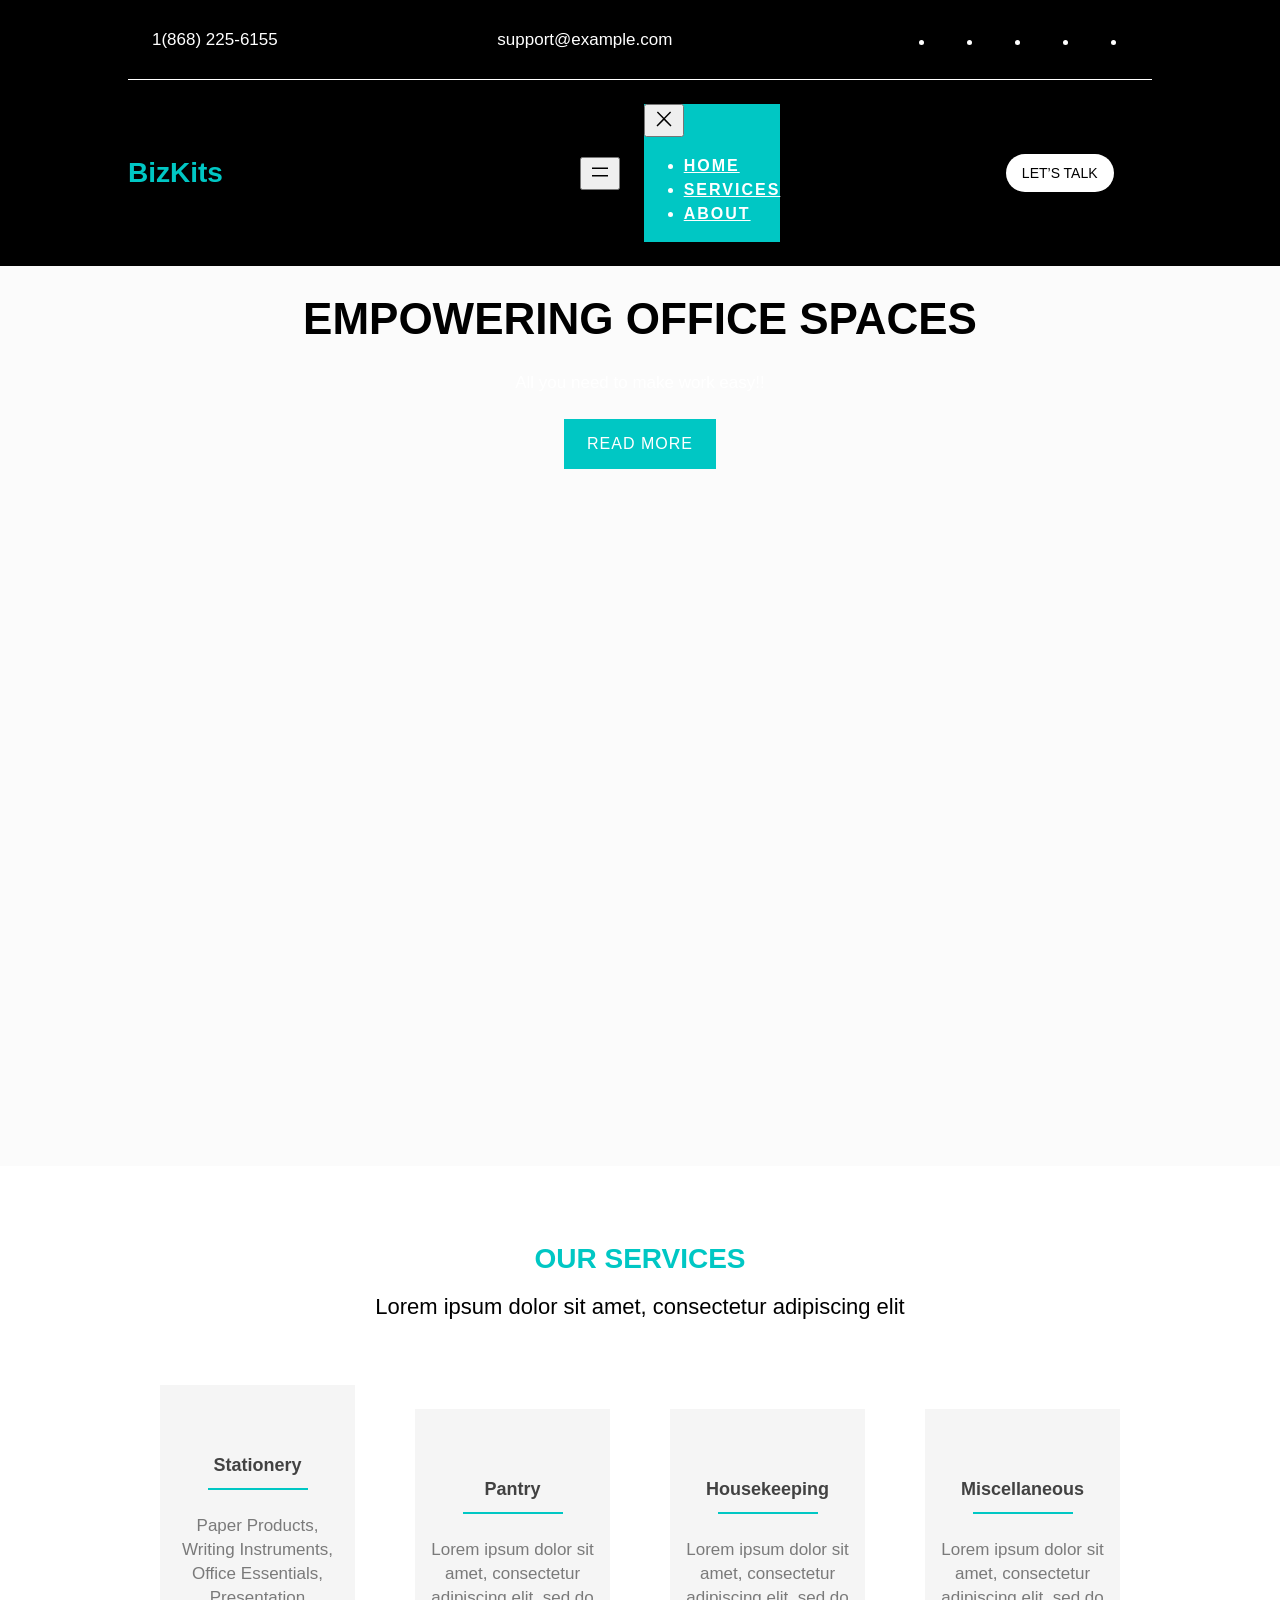
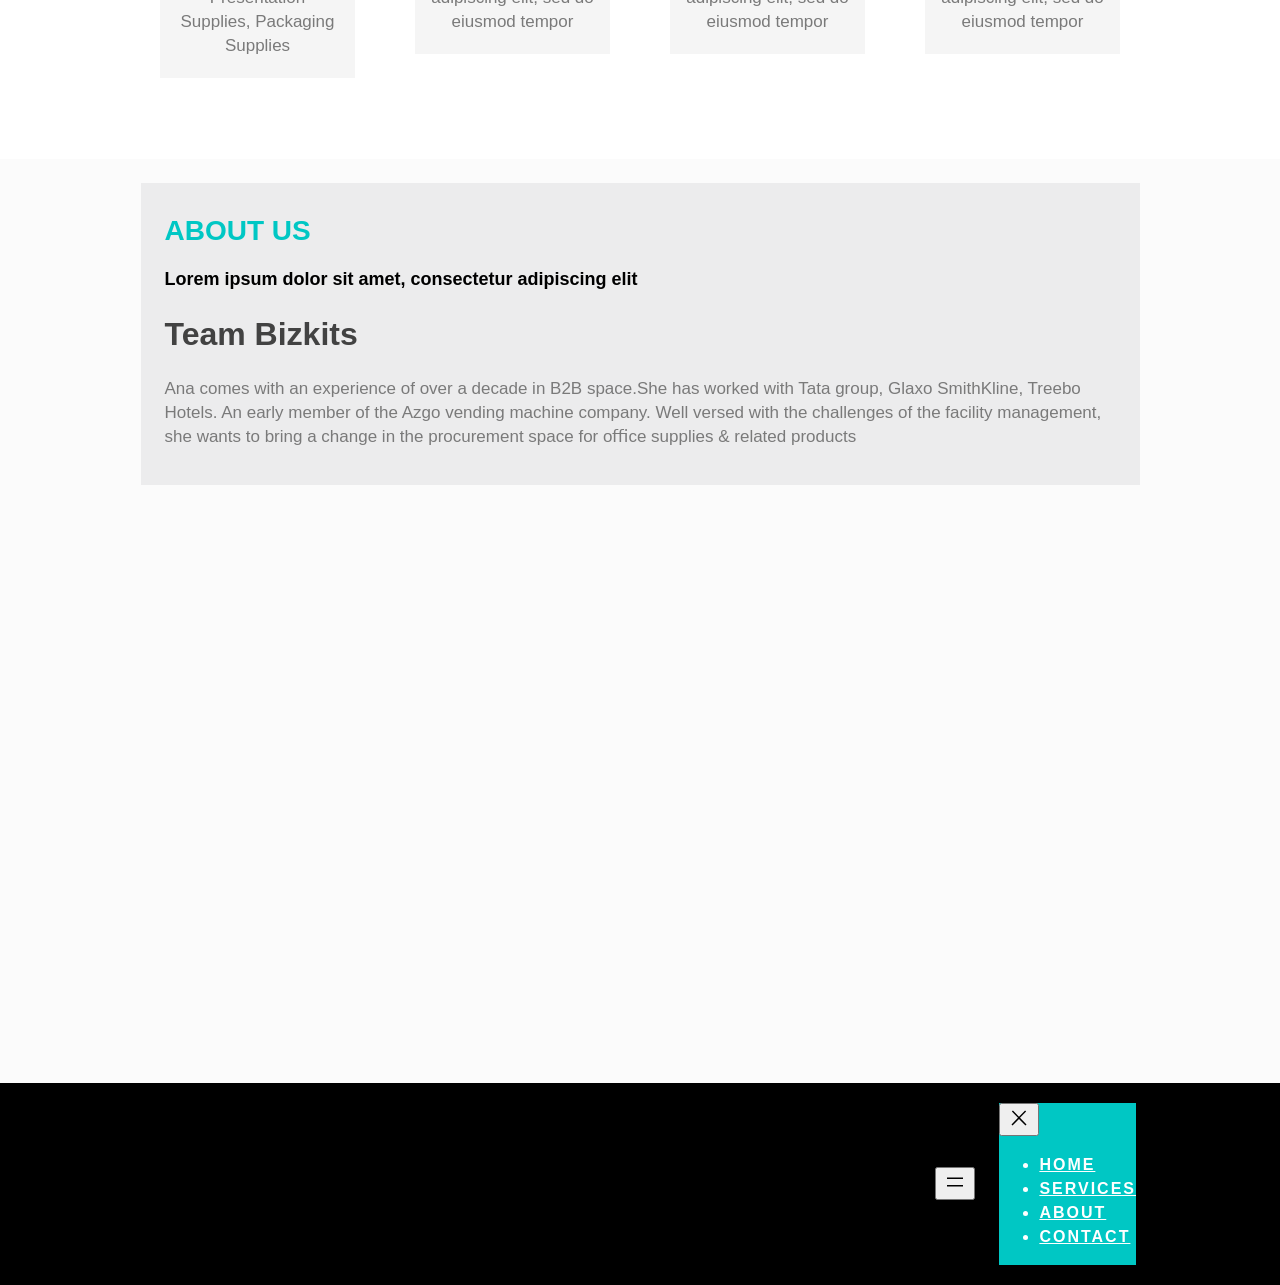
==== commit e53938a1: "content update" ====
--- a/index.html
+++ b/index.html
@@ -12,7 +12,7 @@
 /*! This file is auto-generated */
 !function(i,n){var o,s,e;function c(e){try{var t={supportTests:e,timestamp:(new Date).valueOf()};sessionStorage.setItem(o,JSON.stringify(t))}catch(e){}}function p(e,t,n){e.clearRect(0,0,e.canvas.width,e.canvas.height),e.fillText(t,0,0);var t=new Uint32Array(e.getImageData(0,0,e.canvas.width,e.canvas.height).data),r=(e.clearRect(0,0,e.canvas.width,e.canvas.height),e.fillText(n,0,0),new Uint32Array(e.getImageData(0,0,e.canvas.width,e.canvas.height).data));return t.every(function(e,t){return e===r[t]})}function u(e,t,n){switch(t){case"flag":return n(e,"🏳️‍⚧️","🏳️​⚧️")?!1:!n(e,"🇺🇳","🇺​🇳")&&!n(e,"🏴󠁧󠁢󠁥󠁮󠁧󠁿","🏴​󠁧​󠁢​󠁥​󠁮​󠁧​󠁿");case"emoji":return!n(e,"🫱🏻‍🫲🏿","🫱🏻​🫲🏿")}return!1}function f(e,t,n){var r="undefined"!=typeof WorkerGlobalScope&&self instanceof WorkerGlobalScope?new OffscreenCanvas(300,150):i.createElement("canvas"),a=r.getContext("2d",{willReadFrequently:!0}),o=(a.textBaseline="top",a.font="600 32px Arial",{});return e.forEach(function(e){o[e]=t(a,e,n)}),o}function t(e){var t=i.createElement("script");t.src=e,t.defer=!0,i.head.appendChild(t)}"undefined"!=typeof Promise&&(o="wpEmojiSettingsSupports",s=["flag","emoji"],n.supports={everything:!0,everythingExceptFlag:!0},e=new Promise(function(e){i.addEventListener("DOMContentLoaded",e,{once:!0})}),new Promise(function(t){var n=function(){try{var e=JSON.parse(sessionStorage.getItem(o));if("object"==typeof e&&"number"==typeof e.timestamp&&(new Date).valueOf()<e.timestamp+604800&&"object"==typeof e.supportTests)return e.supportTests}catch(e){}return null}();if(!n){if("undefined"!=typeof Worker&&"undefined"!=typeof OffscreenCanvas&&"undefined"!=typeof URL&&URL.createObjectURL&&"undefined"!=typeof Blob)try{var e="postMessage("+f.toString()+"("+[JSON.stringify(s),u.toString(),p.toString()].join(",")+"));",r=new Blob([e],{type:"text/javascript"}),a=new Worker(URL.createObjectURL(r),{name:"wpTestEmojiSupports"});return void(a.onmessage=function(e){c(n=e.data),a.terminate(),t(n)})}catch(e){}c(n=f(s,u,p))}t(n)}).then(function(e){for(var t in e)n.supports[t]=e[t],n.supports.everything=n.supports.everything&&n.supports[t],"flag"!==t&&(n.supports.everythingExceptFlag=n.supports.everythingExceptFlag&&n.supports[t]);n.supports.everythingExceptFlag=n.supports.everythingExceptFlag&&!n.supports.flag,n.DOMReady=!1,n.readyCallback=function(){n.DOMReady=!0}}).then(function(){return e}).then(function(){var e;n.supports.everything||(n.readyCallback(),(e=n.source||{}).concatemoji?t(e.concatemoji):e.wpemoji&&e.twemoji&&(t(e.twemoji),t(e.wpemoji)))}))}((window,document),window._wpemojiSettings);
 </script>
-<link rel="stylesheet" id="wp-block-image-css" href="https://www.bizkits.in/wp-includes/blocks/image/style.min.css?ver=6.4.3" media="all">
+<style id="wp-block-image-inline-css">.wp-block-image img{box-sizing:border-box;height:auto;max-width:100%;vertical-align:bottom}.wp-block-image[style*=border-radius] img,.wp-block-image[style*=border-radius]>a{border-radius:inherit}.wp-block-image.has-custom-border img{box-sizing:border-box}.wp-block-image.aligncenter{text-align:center}.wp-block-image.alignfull img,.wp-block-image.alignwide img{height:auto;width:100%}.wp-block-image .aligncenter,.wp-block-image .alignleft,.wp-block-image .alignright,.wp-block-image.aligncenter,.wp-block-image.alignleft,.wp-block-image.alignright{display:table}.wp-block-image .aligncenter>figcaption,.wp-block-image .alignleft>figcaption,.wp-block-image .alignright>figcaption,.wp-block-image.aligncenter>figcaption,.wp-block-image.alignleft>figcaption,.wp-block-image.alignright>figcaption{caption-side:bottom;display:table-caption}.wp-block-image .alignleft{float:left;margin:.5em 1em .5em 0}.wp-block-image .alignright{float:right;margin:.5em 0 .5em 1em}.wp-block-image .aligncenter{margin-left:auto;margin-right:auto}.wp-block-image figcaption{margin-bottom:1em;margin-top:.5em}.wp-block-image .is-style-rounded img,.wp-block-image.is-style-circle-mask img,.wp-block-image.is-style-rounded img{border-radius:9999px}@supports ((-webkit-mask-image:none) or (mask-image:none)) or (-webkit-mask-image:none){.wp-block-image.is-style-circle-mask img{border-radius:0;-webkit-mask-image:url('data:image/svg+xml;utf8,<svg viewBox="0 0 100 100" xmlns="http://www.w3.org/2000/svg"><circle cx="50" cy="50" r="50"/></svg>');mask-image:url('data:image/svg+xml;utf8,<svg viewBox="0 0 100 100" xmlns="http://www.w3.org/2000/svg"><circle cx="50" cy="50" r="50"/></svg>');mask-mode:alpha;-webkit-mask-position:center;mask-position:center;-webkit-mask-repeat:no-repeat;mask-repeat:no-repeat;-webkit-mask-size:contain;mask-size:contain}}.wp-block-image :where(.has-border-color){border-style:solid}.wp-block-image :where([style*=border-top-color]){border-top-style:solid}.wp-block-image :where([style*=border-right-color]){border-right-style:solid}.wp-block-image :where([style*=border-bottom-color]){border-bottom-style:solid}.wp-block-image :where([style*=border-left-color]){border-left-style:solid}.wp-block-image :where([style*=border-width]){border-style:solid}.wp-block-image :where([style*=border-top-width]){border-top-style:solid}.wp-block-image :where([style*=border-right-width]){border-right-style:solid}.wp-block-image :where([style*=border-bottom-width]){border-bottom-style:solid}.wp-block-image :where([style*=border-left-width]){border-left-style:solid}.wp-block-image figure{margin:0}.wp-lightbox-container{display:flex;flex-direction:column;position:relative}.wp-lightbox-container img{cursor:zoom-in}.wp-lightbox-container img:hover+button{opacity:1}.wp-lightbox-container button{align-items:center;-webkit-backdrop-filter:blur(16px) saturate(180%);backdrop-filter:blur(16px) saturate(180%);background-color:rgba(90,90,90,.25);border:none;border-radius:4px;cursor:zoom-in;display:flex;height:20px;justify-content:center;opacity:0;padding:0;position:absolute;right:16px;text-align:center;top:16px;transition:opacity .2s ease;width:20px;z-index:100}.wp-lightbox-container button:focus-visible{outline:3px auto rgba(90,90,90,.25);outline:3px auto -webkit-focus-ring-color;outline-offset:3px}.wp-lightbox-container button:hover{cursor:pointer;opacity:1}.wp-lightbox-container button:focus{opacity:1}.wp-lightbox-container button:focus,.wp-lightbox-container button:hover,.wp-lightbox-container button:not(:hover):not(:active):not(.has-background){background-color:rgba(90,90,90,.25);border:none}.wp-lightbox-overlay{box-sizing:border-box;cursor:zoom-out;height:100vh;left:0;overflow:hidden;position:fixed;top:0;visibility:hidden;width:100vw;z-index:100000}.wp-lightbox-overlay .close-button{align-items:center;cursor:pointer;display:flex;justify-content:center;min-height:40px;min-width:40px;padding:0;position:absolute;right:calc(env(safe-area-inset-right) + 16px);top:calc(env(safe-area-inset-top) + 16px);z-index:5000000}.wp-lightbox-overlay .close-button:focus,.wp-lightbox-overlay .close-button:hover,.wp-lightbox-overlay .close-button:not(:hover):not(:active):not(.has-background){background:none;border:none}.wp-lightbox-overlay .lightbox-image-container{height:var(--wp--lightbox-container-height);left:50%;overflow:hidden;position:absolute;top:50%;transform:translate(-50%,-50%);transform-origin:top left;width:var(--wp--lightbox-container-width);z-index:9999999999}.wp-lightbox-overlay .wp-block-image{align-items:center;box-sizing:border-box;display:flex;height:100%;justify-content:center;margin:0;position:relative;transform-origin:0 0;width:100%;z-index:3000000}.wp-lightbox-overlay .wp-block-image img{height:var(--wp--lightbox-image-height);min-height:var(--wp--lightbox-image-height);min-width:var(--wp--lightbox-image-width);width:var(--wp--lightbox-image-width)}.wp-lightbox-overlay .wp-block-image figcaption{display:none}.wp-lightbox-overlay button{background:none;border:none}.wp-lightbox-overlay .scrim{background-color:#fff;height:100%;opacity:.9;position:absolute;width:100%;z-index:2000000}.wp-lightbox-overlay.active{animation:turn-on-visibility .25s both;visibility:visible}.wp-lightbox-overlay.active img{animation:turn-on-visibility .35s both}.wp-lightbox-overlay.hideanimationenabled:not(.active){animation:turn-off-visibility .35s both}.wp-lightbox-overlay.hideanimationenabled:not(.active) img{animation:turn-off-visibility .25s both}@media (prefers-reduced-motion:no-preference){.wp-lightbox-overlay.zoom.active{animation:none;opacity:1;visibility:visible}.wp-lightbox-overlay.zoom.active .lightbox-image-container{animation:lightbox-zoom-in .4s}.wp-lightbox-overlay.zoom.active .lightbox-image-container img{animation:none}.wp-lightbox-overlay.zoom.active .scrim{animation:turn-on-visibility .4s forwards}.wp-lightbox-overlay.zoom.hideanimationenabled:not(.active){animation:none}.wp-lightbox-overlay.zoom.hideanimationenabled:not(.active) .lightbox-image-container{animation:lightbox-zoom-out .4s}.wp-lightbox-overlay.zoom.hideanimationenabled:not(.active) .lightbox-image-container img{animation:none}.wp-lightbox-overlay.zoom.hideanimationenabled:not(.active) .scrim{animation:turn-off-visibility .4s forwards}}@keyframes turn-on-visibility{0%{opacity:0}to{opacity:1}}@keyframes turn-off-visibility{0%{opacity:1;visibility:visible}99%{opacity:0;visibility:visible}to{opacity:0;visibility:hidden}}@keyframes lightbox-zoom-in{0%{transform:translate(calc(-50vw + var(--wp--lightbox-initial-left-position)),calc(-50vh + var(--wp--lightbox-initial-top-position))) scale(var(--wp--lightbox-scale))}to{transform:translate(-50%,-50%) scale(1)}}@keyframes lightbox-zoom-out{0%{transform:translate(-50%,-50%) scale(1);visibility:visible}99%{visibility:visible}to{transform:translate(calc(-50vw + var(--wp--lightbox-initial-left-position)),calc(-50vh + var(--wp--lightbox-initial-top-position))) scale(var(--wp--lightbox-scale));visibility:hidden}}</style>
 <style id="wp-block-image-theme-inline-css">.wp-block-image figcaption{color:#555;font-size:13px;text-align:center}.is-dark-theme .wp-block-image figcaption{color:hsla(0,0%,100%,.65)}.wp-block-image{margin:0 0 1em}</style>
 <style id="wp-block-paragraph-inline-css">.is-small-text{font-size:.875em}.is-regular-text{font-size:1em}.is-large-text{font-size:2.25em}.is-larger-text{font-size:3em}.has-drop-cap:not(:focus):first-letter{float:left;font-size:8.4em;font-style:normal;font-weight:100;line-height:.68;margin:.05em .1em 0 0;text-transform:uppercase}body.rtl .has-drop-cap:not(:focus):first-letter{float:none;margin-left:.1em}p.has-drop-cap.has-background{overflow:hidden}p.has-background{padding:1.25em 2.375em}:where(p.has-text-color:not(.has-link-color)) a{color:inherit}p.has-text-align-left[style*="writing-mode:vertical-lr"],p.has-text-align-right[style*="writing-mode:vertical-rl"]{rotate:180deg}</style>
 <style id="wp-block-group-inline-css">.wp-block-group{box-sizing:border-box}</style>
@@ -38,8 +38,6 @@
 <style id="wp-block-spacer-inline-css">.wp-block-spacer{clear:both}</style>
 <style id="wp-block-separator-inline-css">@charset "UTF-8";.wp-block-separator{border:1px solid;border-left:none;border-right:none}.wp-block-separator.is-style-dots{background:none!important;border:none;height:auto;line-height:1;text-align:center}.wp-block-separator.is-style-dots:before{color:currentColor;content:"···";font-family:serif;font-size:1.5em;letter-spacing:2em;padding-left:2em}</style>
 <style id="wp-block-separator-theme-inline-css">.wp-block-separator.has-css-opacity{opacity:.4}.wp-block-separator{border:none;border-bottom:2px solid;margin-left:auto;margin-right:auto}.wp-block-separator.has-alpha-channel-opacity{opacity:1}.wp-block-separator:not(.is-style-wide):not(.is-style-dots){width:100px}.wp-block-separator.has-background:not(.is-style-dots){border-bottom:none;height:1px}.wp-block-separator.has-background:not(.is-style-wide):not(.is-style-dots){height:2px}</style>
-<style id="wp-block-search-inline-css">.wp-block-search__button{margin-left:10px;word-break:normal}.wp-block-search__button.has-icon{line-height:0}.wp-block-search__button svg{fill:currentColor;min-height:24px;min-width:24px;vertical-align:text-bottom}:where(.wp-block-search__button){border:1px solid #ccc;padding:6px 10px}.wp-block-search__inside-wrapper{display:flex;flex:auto;flex-wrap:nowrap;max-width:100%}.wp-block-search__label{width:100%}.wp-block-search__input{-webkit-appearance:initial;appearance:none;border:1px solid #949494;flex-grow:1;margin-left:0;margin-right:0;min-width:3rem;padding:8px;text-decoration:unset!important}.wp-block-search.wp-block-search__button-only .wp-block-search__button{flex-shrink:0;margin-left:0;max-width:calc(100% - 100px)}:where(.wp-block-search__button-inside .wp-block-search__inside-wrapper){border:1px solid #949494;box-sizing:border-box;padding:4px}:where(.wp-block-search__button-inside .wp-block-search__inside-wrapper) .wp-block-search__input{border:none;border-radius:0;padding:0 4px}:where(.wp-block-search__button-inside .wp-block-search__inside-wrapper) .wp-block-search__input:focus{outline:none}:where(.wp-block-search__button-inside .wp-block-search__inside-wrapper) :where(.wp-block-search__button){padding:4px 8px}.wp-block-search.aligncenter .wp-block-search__inside-wrapper{margin:auto}.wp-block-search__button-behavior-expand .wp-block-search__inside-wrapper{min-width:0!important;transition-property:width}.wp-block-search__button-behavior-expand .wp-block-search__input{flex-basis:100%;transition-duration:.3s}.wp-block-search__button-behavior-expand.wp-block-search__searchfield-hidden,.wp-block-search__button-behavior-expand.wp-block-search__searchfield-hidden .wp-block-search__inside-wrapper{overflow:hidden}.wp-block-search__button-behavior-expand.wp-block-search__searchfield-hidden .wp-block-search__input{border-left-width:0!important;border-right-width:0!important;flex-basis:0;flex-grow:0;margin:0;min-width:0!important;padding-left:0!important;padding-right:0!important;width:0!important}.wp-block[data-align=right] .wp-block-search__button-behavior-expand .wp-block-search__inside-wrapper{float:right}</style>
-<style id="wp-block-search-theme-inline-css">.wp-block-search .wp-block-search__label{font-weight:700}.wp-block-search__button{border:1px solid #ccc;padding:.375em .625em}</style>
 <style id="wp-emoji-styles-inline-css">img.wp-smiley, img.emoji {
 		display: inline !important;
 		border: none !important;
@@ -53,7 +51,7 @@
 	}</style>
 <style id="wp-block-library-inline-css">:root{--wp-admin-theme-color:#007cba;--wp-admin-theme-color--rgb:0,124,186;--wp-admin-theme-color-darker-10:#006ba1;--wp-admin-theme-color-darker-10--rgb:0,107,161;--wp-admin-theme-color-darker-20:#005a87;--wp-admin-theme-color-darker-20--rgb:0,90,135;--wp-admin-border-width-focus:2px;--wp-block-synced-color:#7a00df;--wp-block-synced-color--rgb:122,0,223}@media (min-resolution:192dpi){:root{--wp-admin-border-width-focus:1.5px}}.wp-element-button{cursor:pointer}:root{--wp--preset--font-size--normal:16px;--wp--preset--font-size--huge:42px}:root .has-very-light-gray-background-color{background-color:#eee}:root .has-very-dark-gray-background-color{background-color:#313131}:root .has-very-light-gray-color{color:#eee}:root .has-very-dark-gray-color{color:#313131}:root .has-vivid-green-cyan-to-vivid-cyan-blue-gradient-background{background:linear-gradient(135deg,#00d084,#0693e3)}:root .has-purple-crush-gradient-background{background:linear-gradient(135deg,#34e2e4,#4721fb 50%,#ab1dfe)}:root .has-hazy-dawn-gradient-background{background:linear-gradient(135deg,#faaca8,#dad0ec)}:root .has-subdued-olive-gradient-background{background:linear-gradient(135deg,#fafae1,#67a671)}:root .has-atomic-cream-gradient-background{background:linear-gradient(135deg,#fdd79a,#004a59)}:root .has-nightshade-gradient-background{background:linear-gradient(135deg,#330968,#31cdcf)}:root .has-midnight-gradient-background{background:linear-gradient(135deg,#020381,#2874fc)}.has-regular-font-size{font-size:1em}.has-larger-font-size{font-size:2.625em}.has-normal-font-size{font-size:var(--wp--preset--font-size--normal)}.has-huge-font-size{font-size:var(--wp--preset--font-size--huge)}.has-text-align-center{text-align:center}.has-text-align-left{text-align:left}.has-text-align-right{text-align:right}#end-resizable-editor-section{display:none}.aligncenter{clear:both}.items-justified-left{justify-content:flex-start}.items-justified-center{justify-content:center}.items-justified-right{justify-content:flex-end}.items-justified-space-between{justify-content:space-between}.screen-reader-text{clip:rect(1px,1px,1px,1px);word-wrap:normal!important;border:0;-webkit-clip-path:inset(50%);clip-path:inset(50%);height:1px;margin:-1px;overflow:hidden;padding:0;position:absolute;width:1px}.screen-reader-text:focus{clip:auto!important;background-color:#ddd;-webkit-clip-path:none;clip-path:none;color:#444;display:block;font-size:1em;height:auto;left:5px;line-height:normal;padding:15px 23px 14px;text-decoration:none;top:5px;width:auto;z-index:100000}html :where(.has-border-color){border-style:solid}html :where([style*=border-top-color]){border-top-style:solid}html :where([style*=border-right-color]){border-right-style:solid}html :where([style*=border-bottom-color]){border-bottom-style:solid}html :where([style*=border-left-color]){border-left-style:solid}html :where([style*=border-width]){border-style:solid}html :where([style*=border-top-width]){border-top-style:solid}html :where([style*=border-right-width]){border-right-style:solid}html :where([style*=border-bottom-width]){border-bottom-style:solid}html :where([style*=border-left-width]){border-left-style:solid}html :where(img[class*=wp-image-]){height:auto;max-width:100%}:where(figure){margin:0 0 1em}html :where(.is-position-sticky){--wp-admin--admin-bar--position-offset:var(--wp-admin--admin-bar--height,0px)}@media screen and (max-width:600px){html :where(.is-position-sticky){--wp-admin--admin-bar--position-offset:0px}}</style>
 <style id="global-styles-inline-css">body{--wp--preset--color--black: #000000;--wp--preset--color--cyan-bluish-gray: #abb8c3;--wp--preset--color--white: #ffffff;--wp--preset--color--pale-pink: #f78da7;--wp--preset--color--vivid-red: #cf2e2e;--wp--preset--color--luminous-vivid-orange: #ff6900;--wp--preset--color--luminous-vivid-amber: #fcb900;--wp--preset--color--light-green-cyan: #7bdcb5;--wp--preset--color--vivid-green-cyan: #00d084;--wp--preset--color--pale-cyan-blue: #8ed1fc;--wp--preset--color--vivid-cyan-blue: #0693e3;--wp--preset--color--vivid-purple: #9b51e0;--wp--preset--color--base: #fbfbfb;--wp--preset--color--body-text: #7a7a7a;--wp--preset--color--section-bg: #f9f9f9;--wp--preset--color--heading: #000000;--wp--preset--color--primary: #00c7c4;--wp--preset--color--secondary: #111111;--wp--preset--gradient--vivid-cyan-blue-to-vivid-purple: linear-gradient(135deg,rgba(6,147,227,1) 0%,rgb(155,81,224) 100%);--wp--preset--gradient--light-green-cyan-to-vivid-green-cyan: linear-gradient(135deg,rgb(122,220,180) 0%,rgb(0,208,130) 100%);--wp--preset--gradient--luminous-vivid-amber-to-luminous-vivid-orange: linear-gradient(135deg,rgba(252,185,0,1) 0%,rgba(255,105,0,1) 100%);--wp--preset--gradient--luminous-vivid-orange-to-vivid-red: linear-gradient(135deg,rgba(255,105,0,1) 0%,rgb(207,46,46) 100%);--wp--preset--gradient--very-light-gray-to-cyan-bluish-gray: linear-gradient(135deg,rgb(238,238,238) 0%,rgb(169,184,195) 100%);--wp--preset--gradient--cool-to-warm-spectrum: linear-gradient(135deg,rgb(74,234,220) 0%,rgb(151,120,209) 20%,rgb(207,42,186) 40%,rgb(238,44,130) 60%,rgb(251,105,98) 80%,rgb(254,248,76) 100%);--wp--preset--gradient--blush-light-purple: linear-gradient(135deg,rgb(255,206,236) 0%,rgb(152,150,240) 100%);--wp--preset--gradient--blush-bordeaux: linear-gradient(135deg,rgb(254,205,165) 0%,rgb(254,45,45) 50%,rgb(107,0,62) 100%);--wp--preset--gradient--luminous-dusk: linear-gradient(135deg,rgb(255,203,112) 0%,rgb(199,81,192) 50%,rgb(65,88,208) 100%);--wp--preset--gradient--pale-ocean: linear-gradient(135deg,rgb(255,245,203) 0%,rgb(182,227,212) 50%,rgb(51,167,181) 100%);--wp--preset--gradient--electric-grass: linear-gradient(135deg,rgb(202,248,128) 0%,rgb(113,206,126) 100%);--wp--preset--gradient--midnight: linear-gradient(135deg,rgb(2,3,129) 0%,rgb(40,116,252) 100%);--wp--preset--font-size--small: 16px;--wp--preset--font-size--medium: 18px;--wp--preset--font-size--large: 26px;--wp--preset--font-size--x-large: 42px;--wp--preset--font-size--body-text: 17px;--wp--preset--font-size--extra-small: 14px;--wp--preset--font-size--regular: 22px;--wp--preset--font-size--extra-large: 32px;--wp--preset--font-size--big: clamp(1.875rem, 1.725rem + 0.75vw, 2.625rem);;--wp--preset--font-size--huge: clamp(40px, calc(2.25rem + ((1vw - 3.2px) * 2.375)), 74px);;--wp--preset--font-size--gigantic: clamp(42px, calc(2.625rem + ((1vw - 3.2px) * 2.75)), 86px);;--wp--preset--font-size--banner-title: clamp(2rem, 1.6rem + 2vw, 4rem);;--wp--preset--font-family--roboto: "Roboto", sans-serif;--wp--preset--font-family--barlow: "Barlow", sans-serif;--wp--preset--font-family--rubik: "Rubik", sans-serif;--wp--preset--spacing--20: 0.44rem;--wp--preset--spacing--30: 0.67rem;--wp--preset--spacing--40: 1rem;--wp--preset--spacing--50: 1.5rem;--wp--preset--spacing--60: 2.25rem;--wp--preset--spacing--70: 3.38rem;--wp--preset--spacing--80: 5.06rem;--wp--preset--shadow--natural: 6px 6px 9px rgba(0, 0, 0, 0.2);--wp--preset--shadow--deep: 12px 12px 50px rgba(0, 0, 0, 0.4);--wp--preset--shadow--sharp: 6px 6px 0px rgba(0, 0, 0, 0.2);--wp--preset--shadow--outlined: 6px 6px 0px -3px rgba(255, 255, 255, 1), 6px 6px rgba(0, 0, 0, 1);--wp--preset--shadow--crisp: 6px 6px 0px rgba(0, 0, 0, 1);}body { margin: 0;--wp--style--global--content-size: 999px;--wp--style--global--wide-size: 1170px; }.wp-site-blocks { padding-top: var(--wp--style--root--padding-top); padding-bottom: var(--wp--style--root--padding-bottom); }.has-global-padding { padding-right: var(--wp--style--root--padding-right); padding-left: var(--wp--style--root--padding-left); }.has-global-padding :where(.has-global-padding:not(.wp-block-block)) { padding-right: 0; padding-left: 0; }.has-global-padding > .alignfull { margin-right: calc(var(--wp--style--root--padding-right) * -1); margin-left: calc(var(--wp--style--root--padding-left) * -1); }.has-global-padding :where(.has-global-padding:not(.wp-block-block)) > .alignfull { margin-right: 0; margin-left: 0; }.has-global-padding > .alignfull:where(:not(.has-global-padding):not(.is-layout-flex):not(.is-layout-grid)) > :where([class*="wp-block-"]:not(.alignfull):not([class*="__"]),p,h1,h2,h3,h4,h5,h6,ul,ol) { padding-right: var(--wp--style--root--padding-right); padding-left: var(--wp--style--root--padding-left); }.has-global-padding :where(.has-global-padding) > .alignfull:where(:not(.has-global-padding)) > :where([class*="wp-block-"]:not(.alignfull):not([class*="__"]),p,h1,h2,h3,h4,h5,h6,ul,ol) { padding-right: 0; padding-left: 0; }.wp-site-blocks > .alignleft { float: left; margin-right: 2em; }.wp-site-blocks > .alignright { float: right; margin-left: 2em; }.wp-site-blocks > .aligncenter { justify-content: center; margin-left: auto; margin-right: auto; }:where(.wp-site-blocks) > * { margin-block-start: 24px; margin-block-end: 0; }:where(.wp-site-blocks) > :first-child:first-child { margin-block-start: 0; }:where(.wp-site-blocks) > :last-child:last-child { margin-block-end: 0; }body { --wp--style--block-gap: 24px; }:where(body .is-layout-flow)  > :first-child:first-child{margin-block-start: 0;}:where(body .is-layout-flow)  > :last-child:last-child{margin-block-end: 0;}:where(body .is-layout-flow)  > *{margin-block-start: 24px;margin-block-end: 0;}:where(body .is-layout-constrained)  > :first-child:first-child{margin-block-start: 0;}:where(body .is-layout-constrained)  > :last-child:last-child{margin-block-end: 0;}:where(body .is-layout-constrained)  > *{margin-block-start: 24px;margin-block-end: 0;}:where(body .is-layout-flex) {gap: 24px;}:where(body .is-layout-grid) {gap: 24px;}body .is-layout-flow > .alignleft{float: left;margin-inline-start: 0;margin-inline-end: 2em;}body .is-layout-flow > .alignright{float: right;margin-inline-start: 2em;margin-inline-end: 0;}body .is-layout-flow > .aligncenter{margin-left: auto !important;margin-right: auto !important;}body .is-layout-constrained > .alignleft{float: left;margin-inline-start: 0;margin-inline-end: 2em;}body .is-layout-constrained > .alignright{float: right;margin-inline-start: 2em;margin-inline-end: 0;}body .is-layout-constrained > .aligncenter{margin-left: auto !important;margin-right: auto !important;}body .is-layout-constrained > :where(:not(.alignleft):not(.alignright):not(.alignfull)){max-width: var(--wp--style--global--content-size);margin-left: auto !important;margin-right: auto !important;}body .is-layout-constrained > .alignwide{max-width: var(--wp--style--global--wide-size);}body .is-layout-flex{display: flex;}body .is-layout-flex{flex-wrap: wrap;align-items: center;}body .is-layout-flex > *{margin: 0;}body .is-layout-grid{display: grid;}body .is-layout-grid > *{margin: 0;}body{background-color: var(--wp--preset--color--base);color: var(--wp--preset--color--body-text);font-family: var(--wp--preset--font-family--roboto);font-size: var(--wp--preset--font-size--body-text);font-weight: 400;line-height: 1.5rem;margin-top: 0;margin-right: 0;margin-bottom: 0;margin-left: 0;--wp--style--root--padding-top: 0;--wp--style--root--padding-right: 0;--wp--style--root--padding-bottom: 0;--wp--style--root--padding-left: 0;}a:where(:not(.wp-element-button)){color: var(--wp--preset--color--heading);text-decoration: underline;}a:where(:not(.wp-element-button)):hover{color: var(--wp--preset--color--primary);}a:where(:not(.wp-element-button)):focus{color: var(--wp--preset--color--primary);outline-style: dotted;outline-width: 1px;}h1, h2, h3, h4, h5, h6{color: var(--wp--preset--color--heading);font-family: var(--wp--preset--font-family--roboto);font-weight: 700;}h1{font-size: 50px;line-height: 1.5;}h2{font-size: 44px;line-height: 1.3;}h3{font-size: 28px;}h4{font-size: 25px;}h5{font-size: 22px;}h6{font-size: 18px;}.wp-element-button, .wp-block-button__link{background-color: var(--wp--preset--color--primary);border-width: 0;color: var(--wp--preset--color--white);font-family: inherit;font-size: inherit;line-height: inherit;padding: calc(0.667em + 2px) calc(1.333em + 2px);text-decoration: none;}.wp-element-button:hover, .wp-block-button__link:hover{background-color: var(--wp--preset--color--secondary);color: var(--wp--preset--color--white);}.has-black-color{color: var(--wp--preset--color--black) !important;}.has-cyan-bluish-gray-color{color: var(--wp--preset--color--cyan-bluish-gray) !important;}.has-white-color{color: var(--wp--preset--color--white) !important;}.has-pale-pink-color{color: var(--wp--preset--color--pale-pink) !important;}.has-vivid-red-color{color: var(--wp--preset--color--vivid-red) !important;}.has-luminous-vivid-orange-color{color: var(--wp--preset--color--luminous-vivid-orange) !important;}.has-luminous-vivid-amber-color{color: var(--wp--preset--color--luminous-vivid-amber) !important;}.has-light-green-cyan-color{color: var(--wp--preset--color--light-green-cyan) !important;}.has-vivid-green-cyan-color{color: var(--wp--preset--color--vivid-green-cyan) !important;}.has-pale-cyan-blue-color{color: var(--wp--preset--color--pale-cyan-blue) !important;}.has-vivid-cyan-blue-color{color: var(--wp--preset--color--vivid-cyan-blue) !important;}.has-vivid-purple-color{color: var(--wp--preset--color--vivid-purple) !important;}.has-base-color{color: var(--wp--preset--color--base) !important;}.has-body-text-color{color: var(--wp--preset--color--body-text) !important;}.has-section-bg-color{color: var(--wp--preset--color--section-bg) !important;}.has-heading-color{color: var(--wp--preset--color--heading) !important;}.has-primary-color{color: var(--wp--preset--color--primary) !important;}.has-secondary-color{color: var(--wp--preset--color--secondary) !important;}.has-black-background-color{background-color: var(--wp--preset--color--black) !important;}.has-cyan-bluish-gray-background-color{background-color: var(--wp--preset--color--cyan-bluish-gray) !important;}.has-white-background-color{background-color: var(--wp--preset--color--white) !important;}.has-pale-pink-background-color{background-color: var(--wp--preset--color--pale-pink) !important;}.has-vivid-red-background-color{background-color: var(--wp--preset--color--vivid-red) !important;}.has-luminous-vivid-orange-background-color{background-color: var(--wp--preset--color--luminous-vivid-orange) !important;}.has-luminous-vivid-amber-background-color{background-color: var(--wp--preset--color--luminous-vivid-amber) !important;}.has-light-green-cyan-background-color{background-color: var(--wp--preset--color--light-green-cyan) !important;}.has-vivid-green-cyan-background-color{background-color: var(--wp--preset--color--vivid-green-cyan) !important;}.has-pale-cyan-blue-background-color{background-color: var(--wp--preset--color--pale-cyan-blue) !important;}.has-vivid-cyan-blue-background-color{background-color: var(--wp--preset--color--vivid-cyan-blue) !important;}.has-vivid-purple-background-color{background-color: var(--wp--preset--color--vivid-purple) !important;}.has-base-background-color{background-color: var(--wp--preset--color--base) !important;}.has-body-text-background-color{background-color: var(--wp--preset--color--body-text) !important;}.has-section-bg-background-color{background-color: var(--wp--preset--color--section-bg) !important;}.has-heading-background-color{background-color: var(--wp--preset--color--heading) !important;}.has-primary-background-color{background-color: var(--wp--preset--color--primary) !important;}.has-secondary-background-color{background-color: var(--wp--preset--color--secondary) !important;}.has-black-border-color{border-color: var(--wp--preset--color--black) !important;}.has-cyan-bluish-gray-border-color{border-color: var(--wp--preset--color--cyan-bluish-gray) !important;}.has-white-border-color{border-color: var(--wp--preset--color--white) !important;}.has-pale-pink-border-color{border-color: var(--wp--preset--color--pale-pink) !important;}.has-vivid-red-border-color{border-color: var(--wp--preset--color--vivid-red) !important;}.has-luminous-vivid-orange-border-color{border-color: var(--wp--preset--color--luminous-vivid-orange) !important;}.has-luminous-vivid-amber-border-color{border-color: var(--wp--preset--color--luminous-vivid-amber) !important;}.has-light-green-cyan-border-color{border-color: var(--wp--preset--color--light-green-cyan) !important;}.has-vivid-green-cyan-border-color{border-color: var(--wp--preset--color--vivid-green-cyan) !important;}.has-pale-cyan-blue-border-color{border-color: var(--wp--preset--color--pale-cyan-blue) !important;}.has-vivid-cyan-blue-border-color{border-color: var(--wp--preset--color--vivid-cyan-blue) !important;}.has-vivid-purple-border-color{border-color: var(--wp--preset--color--vivid-purple) !important;}.has-base-border-color{border-color: var(--wp--preset--color--base) !important;}.has-body-text-border-color{border-color: var(--wp--preset--color--body-text) !important;}.has-section-bg-border-color{border-color: var(--wp--preset--color--section-bg) !important;}.has-heading-border-color{border-color: var(--wp--preset--color--heading) !important;}.has-primary-border-color{border-color: var(--wp--preset--color--primary) !important;}.has-secondary-border-color{border-color: var(--wp--preset--color--secondary) !important;}.has-vivid-cyan-blue-to-vivid-purple-gradient-background{background: var(--wp--preset--gradient--vivid-cyan-blue-to-vivid-purple) !important;}.has-light-green-cyan-to-vivid-green-cyan-gradient-background{background: var(--wp--preset--gradient--light-green-cyan-to-vivid-green-cyan) !important;}.has-luminous-vivid-amber-to-luminous-vivid-orange-gradient-background{background: var(--wp--preset--gradient--luminous-vivid-amber-to-luminous-vivid-orange) !important;}.has-luminous-vivid-orange-to-vivid-red-gradient-background{background: var(--wp--preset--gradient--luminous-vivid-orange-to-vivid-red) !important;}.has-very-light-gray-to-cyan-bluish-gray-gradient-background{background: var(--wp--preset--gradient--very-light-gray-to-cyan-bluish-gray) !important;}.has-cool-to-warm-spectrum-gradient-background{background: var(--wp--preset--gradient--cool-to-warm-spectrum) !important;}.has-blush-light-purple-gradient-background{background: var(--wp--preset--gradient--blush-light-purple) !important;}.has-blush-bordeaux-gradient-background{background: var(--wp--preset--gradient--blush-bordeaux) !important;}.has-luminous-dusk-gradient-background{background: var(--wp--preset--gradient--luminous-dusk) !important;}.has-pale-ocean-gradient-background{background: var(--wp--preset--gradient--pale-ocean) !important;}.has-electric-grass-gradient-background{background: var(--wp--preset--gradient--electric-grass) !important;}.has-midnight-gradient-background{background: var(--wp--preset--gradient--midnight) !important;}.has-small-font-size{font-size: var(--wp--preset--font-size--small) !important;}.has-medium-font-size{font-size: var(--wp--preset--font-size--medium) !important;}.has-large-font-size{font-size: var(--wp--preset--font-size--large) !important;}.has-x-large-font-size{font-size: var(--wp--preset--font-size--x-large) !important;}.has-body-text-font-size{font-size: var(--wp--preset--font-size--body-text) !important;}.has-extra-small-font-size{font-size: var(--wp--preset--font-size--extra-small) !important;}.has-regular-font-size{font-size: var(--wp--preset--font-size--regular) !important;}.has-extra-large-font-size{font-size: var(--wp--preset--font-size--extra-large) !important;}.has-big-font-size{font-size: var(--wp--preset--font-size--big) !important;}.has-huge-font-size{font-size: var(--wp--preset--font-size--huge) !important;}.has-gigantic-font-size{font-size: var(--wp--preset--font-size--gigantic) !important;}.has-banner-title-font-size{font-size: var(--wp--preset--font-size--banner-title) !important;}.has-roboto-font-family{font-family: var(--wp--preset--font-family--roboto) !important;}.has-barlow-font-family{font-family: var(--wp--preset--font-family--barlow) !important;}.has-rubik-font-family{font-family: var(--wp--preset--font-family--rubik) !important;}</style>
-<style id="core-block-supports-inline-css">.wp-elements-40b6c5861511df2d07e8b7f7ea3e944d a{color:var(--wp--preset--color--white);}.wp-container-core-group-layout-1.wp-container-core-group-layout-1{flex-wrap:nowrap;justify-content:flex-start;}.wp-elements-5874d61f518c53dad25d0a3efcf4bdfe a{color:var(--wp--preset--color--white);}.wp-container-core-group-layout-2.wp-container-core-group-layout-2{flex-wrap:nowrap;justify-content:flex-start;}.wp-container-core-columns-layout-1.wp-container-core-columns-layout-1{flex-wrap:nowrap;}.wp-container-core-social-links-layout-1.wp-container-core-social-links-layout-1{justify-content:flex-end;}.wp-container-core-columns-layout-2.wp-container-core-columns-layout-2{flex-wrap:nowrap;}.wp-container-core-group-layout-3.wp-container-core-group-layout-3 > :where(:not(.alignleft):not(.alignright):not(.alignfull)){max-width:80%;margin-left:auto !important;margin-right:auto !important;}.wp-container-core-group-layout-3.wp-container-core-group-layout-3 > .alignwide{max-width:80%;}.wp-container-core-group-layout-3.wp-container-core-group-layout-3 .alignfull{max-width:none;}.wp-elements-3aa9607fbe6196130c4399a3eb5603c1 a{color:var(--wp--preset--color--primary);}.wp-container-core-navigation-layout-1.wp-container-core-navigation-layout-1{justify-content:center;}.wp-container-core-buttons-layout-1.wp-container-core-buttons-layout-1{justify-content:flex-end;}.wp-container-core-columns-layout-3.wp-container-core-columns-layout-3{flex-wrap:nowrap;}.wp-container-core-group-layout-5.wp-container-core-group-layout-5 > :where(:not(.alignleft):not(.alignright):not(.alignfull)){max-width:80%;margin-left:auto !important;margin-right:auto !important;}.wp-container-core-group-layout-5.wp-container-core-group-layout-5 > .alignwide{max-width:80%;}.wp-container-core-group-layout-5.wp-container-core-group-layout-5 .alignfull{max-width:none;}.wp-elements-1a4da0013f7fb25ffaf726707b968490 a{color:var(--wp--preset--color--white);}.wp-container-core-group-layout-6.wp-container-core-group-layout-6 > :where(:not(.alignleft):not(.alignright):not(.alignfull)){max-width:75%;margin-left:auto !important;margin-right:auto !important;}.wp-container-core-group-layout-6.wp-container-core-group-layout-6 > .alignwide{max-width:75%;}.wp-container-core-group-layout-6.wp-container-core-group-layout-6 .alignfull{max-width:none;}.wp-container-core-buttons-layout-2.wp-container-core-buttons-layout-2{justify-content:center;}.wp-container-core-group-layout-7.wp-container-core-group-layout-7 > :where(:not(.alignleft):not(.alignright):not(.alignfull)){max-width:80%;margin-left:auto !important;margin-right:auto !important;}.wp-container-core-group-layout-7.wp-container-core-group-layout-7 > .alignwide{max-width:80%;}.wp-container-core-group-layout-7.wp-container-core-group-layout-7 .alignfull{max-width:none;}.wp-container-core-cover-layout-1.wp-container-core-cover-layout-1 > :where(:not(.alignleft):not(.alignright):not(.alignfull)){max-width:80%;margin-left:auto !important;margin-right:auto !important;}.wp-container-core-cover-layout-1.wp-container-core-cover-layout-1 > .alignwide{max-width:80%;}.wp-container-core-cover-layout-1.wp-container-core-cover-layout-1 .alignfull{max-width:none;}.wp-container-core-group-layout-8.wp-container-core-group-layout-8 > :where(:not(.alignleft):not(.alignright):not(.alignfull)){max-width:100%;margin-left:auto !important;margin-right:auto !important;}.wp-container-core-group-layout-8.wp-container-core-group-layout-8 > .alignwide{max-width:100%;}.wp-container-core-group-layout-8.wp-container-core-group-layout-8 .alignfull{max-width:none;}.wp-container-core-group-layout-8.wp-container-core-group-layout-8 > .alignfull{margin-right:calc(0 * -1);margin-left:calc(0 * -1);}.wp-elements-c24fe0d1cee9b143adc1bb60158e7ae5 a{color:var(--wp--preset--color--primary);}.wp-elements-6c28b36f5dbe338cff087cc59d81e6db a{color:var(--wp--preset--color--heading);}.wp-elements-4ded99b3f840a4e2a282922f14cdb2a0 a{color:#424242;}.wp-elements-c79df802dc12e4f7a65252e156f09cb0 a{color:#424242;}.wp-elements-e2a76b07326c787cf5816eea22cb3071 a{color:#424242;}.wp-elements-7dfa6f274f404e7a641f0a53e0e2f7bf a{color:#424242;}.wp-container-core-columns-layout-4.wp-container-core-columns-layout-4{flex-wrap:nowrap;gap:2em 60px;}.wp-container-core-group-layout-13.wp-container-core-group-layout-13 > :where(:not(.alignleft):not(.alignright):not(.alignfull)){max-width:75%;margin-left:auto !important;margin-right:auto !important;}.wp-container-core-group-layout-13.wp-container-core-group-layout-13 > .alignwide{max-width:75%;}.wp-container-core-group-layout-13.wp-container-core-group-layout-13 .alignfull{max-width:none;}.wp-elements-cfb3f600601a70a1f426e58c2e448fdf a{color:var(--wp--preset--color--primary);}.wp-elements-4c1ff442e1a4f13b07c9ac94ed2a7191 a{color:var(--wp--preset--color--heading);}.wp-elements-b07a2087e52738c58f50346d8b59f7a5 a{color:#424242;}.wp-container-core-group-layout-16.wp-container-core-group-layout-16{flex-wrap:nowrap;}.wp-container-core-group-layout-17.wp-container-core-group-layout-17 > :where(:not(.alignleft):not(.alignright):not(.alignfull)){max-width:50%;margin-left:auto !important;margin-right:auto !important;}.wp-container-core-group-layout-17.wp-container-core-group-layout-17 > .alignwide{max-width:50%;}.wp-container-core-group-layout-17.wp-container-core-group-layout-17 .alignfull{max-width:none;}.wp-container-core-group-layout-19.wp-container-core-group-layout-19 > :where(:not(.alignleft):not(.alignright):not(.alignfull)){max-width:100%;margin-left:auto !important;margin-right:auto !important;}.wp-container-core-group-layout-19.wp-container-core-group-layout-19 > .alignwide{max-width:100%;}.wp-container-core-group-layout-19.wp-container-core-group-layout-19 .alignfull{max-width:none;}.wp-elements-a03001718cd46d6cc2e31ff10082f902 a{color:var(--wp--preset--color--primary);}.wp-elements-5b3b6d38d59e86e83588974c3cb767ee a{color:var(--wp--preset--color--white);}.wp-elements-00f35908a42ef8e7dfa0a5c755d6dd9f a{color:var(--wp--preset--color--primary);}.wp-elements-def9b14750ca6e81c15f9e463360b747 a{color:var(--wp--preset--color--white);}.wp-elements-78224abcda7c2725b00c8b09c5490ede a{color:var(--wp--preset--color--primary);}.wp-elements-0665d27dc403f1f633e18f66d7ec652e a{color:var(--wp--preset--color--white);}.wp-elements-b7c001ee81d3e339be90cac2103ae010 a{color:var(--wp--preset--color--primary);}.wp-elements-23e93da8db4e4ccf88b2d9e6435e0286 a{color:var(--wp--preset--color--white);}.wp-container-core-columns-layout-5.wp-container-core-columns-layout-5{flex-wrap:nowrap;}.wp-container-core-group-layout-20.wp-container-core-group-layout-20 > :where(:not(.alignleft):not(.alignright):not(.alignfull)){max-width:75%;margin-left:auto !important;margin-right:auto !important;}.wp-container-core-group-layout-20.wp-container-core-group-layout-20 > .alignwide{max-width:75%;}.wp-container-core-group-layout-20.wp-container-core-group-layout-20 .alignfull{max-width:none;}.wp-elements-ddab7d956e45379b58b33ce2fd9de1cb a{color:var(--wp--preset--color--primary);}.wp-elements-7e7449c9e5f3d3e3c3c9268515a430d8 a{color:#424242;}.wp-container-core-group-layout-21.wp-container-core-group-layout-21{flex-wrap:nowrap;}.wp-container-core-group-layout-22.wp-container-core-group-layout-22{flex-wrap:nowrap;}.wp-container-core-group-layout-26.wp-container-core-group-layout-26 > :where(:not(.alignleft):not(.alignright):not(.alignfull)){max-width:100%;margin-left:auto !important;margin-right:auto !important;}.wp-container-core-group-layout-26.wp-container-core-group-layout-26 > .alignwide{max-width:100%;}.wp-container-core-group-layout-26.wp-container-core-group-layout-26 .alignfull{max-width:none;}.wp-elements-c9da523ee8091cac53e2855fd322abdf a{color:var(--wp--preset--color--primary);}.wp-elements-ea1fada548b6e6da5c72298354e83689 a{color:#424242;}.wp-elements-2e3b6af28e904b51248a34ddeb5ff7c5 a{color:#424242;}.wp-elements-28300548ddc39d55c64c46cd8ee79536 a{color:#424242;}.wp-elements-bb659b1ddc00de40ef7082e00c242dfb a{color:#424242;}.wp-container-core-columns-layout-6.wp-container-core-columns-layout-6{flex-wrap:nowrap;gap:2em 60px;}.wp-elements-da7b3099afcf03f5e43fce46f2409589 a{color:#424242;}.wp-elements-66ee414e026e688aa26fd6947538eb74 a{color:#424242;}.wp-elements-3b11e79d4c1f1ccabdbfab3589009160 a{color:#424242;}.wp-elements-6ab454cac76d6fb19eef49d02e612623 a{color:#424242;}.wp-container-core-columns-layout-7.wp-container-core-columns-layout-7{flex-wrap:nowrap;gap:2em 60px;}.wp-container-core-group-layout-35.wp-container-core-group-layout-35 > :where(:not(.alignleft):not(.alignright):not(.alignfull)){max-width:75%;margin-left:auto !important;margin-right:auto !important;}.wp-container-core-group-layout-35.wp-container-core-group-layout-35 > .alignwide{max-width:75%;}.wp-container-core-group-layout-35.wp-container-core-group-layout-35 .alignfull{max-width:none;}.wp-elements-f7e8864dd132f56f6d79d7a965086c8c a{color:var(--wp--preset--color--primary);}.wp-elements-4a5cd09b87a2c36c4b917f8ece389581 a{color:var(--wp--preset--color--white);}.wp-container-core-group-layout-37.wp-container-core-group-layout-37{flex-wrap:nowrap;}.wp-container-core-group-layout-38.wp-container-core-group-layout-38{flex-wrap:nowrap;}.wp-container-core-group-layout-39.wp-container-core-group-layout-39{flex-wrap:nowrap;}.wp-container-core-group-layout-43.wp-container-core-group-layout-43 > :where(:not(.alignleft):not(.alignright):not(.alignfull)){max-width:100%;margin-left:auto !important;margin-right:auto !important;}.wp-container-core-group-layout-43.wp-container-core-group-layout-43 > .alignwide{max-width:100%;}.wp-container-core-group-layout-43.wp-container-core-group-layout-43 .alignfull{max-width:none;}.wp-elements-085f8d6f1b5009f040eede59a7b3c682 a{color:var(--wp--preset--color--white);}.wp-elements-529bb08133c46438a9a46b00efa49a32 a{color:var(--wp--preset--color--background);}.wp-container-core-group-layout-45.wp-container-core-group-layout-45{flex-wrap:nowrap;gap:var(--wp--preset--spacing--30);}.wp-container-core-group-layout-46.wp-container-core-group-layout-46{flex-wrap:nowrap;gap:var(--wp--preset--spacing--30);}.wp-container-core-group-layout-47.wp-container-core-group-layout-47{flex-wrap:nowrap;gap:var(--wp--preset--spacing--30);}.wp-container-core-columns-layout-8.wp-container-core-columns-layout-8{flex-wrap:nowrap;gap:var(--wp--preset--spacing--50) var(--wp--preset--spacing--30);}.wp-container-core-group-layout-49.wp-container-core-group-layout-49 > :where(:not(.alignleft):not(.alignright):not(.alignfull)){max-width:75%;margin-left:auto !important;margin-right:auto !important;}.wp-container-core-group-layout-49.wp-container-core-group-layout-49 > .alignwide{max-width:75%;}.wp-container-core-group-layout-49.wp-container-core-group-layout-49 .alignfull{max-width:none;}.wp-container-core-group-layout-49.wp-container-core-group-layout-49 > .alignfull{margin-right:calc(20px * -1);margin-left:calc(20px * -1);}.wp-container-core-group-layout-49.wp-container-core-group-layout-49 > *{margin-block-start:0;margin-block-end:0;}.wp-container-core-group-layout-49.wp-container-core-group-layout-49.wp-container-core-group-layout-49.wp-container-core-group-layout-49 > * + *{margin-block-start:0;margin-block-end:0;}.wp-elements-a941a908735eba45a028ff37051a3e91 a{color:var(--wp--preset--color--white);}.wp-elements-8e0c890b3312b8f29b9225d55be1454f a{color:var(--wp--preset--color--background);}.wp-container-core-group-layout-50.wp-container-core-group-layout-50{flex-wrap:nowrap;justify-content:flex-start;}.wp-container-core-navigation-layout-2.wp-container-core-navigation-layout-2{justify-content:flex-end;}.wp-container-core-columns-layout-9.wp-container-core-columns-layout-9{flex-wrap:nowrap;}.wp-container-core-group-layout-52.wp-container-core-group-layout-52 > :where(:not(.alignleft):not(.alignright):not(.alignfull)){max-width:80%;margin-left:auto !important;margin-right:auto !important;}.wp-container-core-group-layout-52.wp-container-core-group-layout-52 > .alignwide{max-width:80%;}.wp-container-core-group-layout-52.wp-container-core-group-layout-52 .alignfull{max-width:none;}.wp-container-core-group-layout-52.wp-container-core-group-layout-52 > .alignfull{margin-right:calc(20px * -1);margin-left:calc(20px * -1);}</style>
+<style id="core-block-supports-inline-css">.wp-elements-40b6c5861511df2d07e8b7f7ea3e944d a{color:var(--wp--preset--color--white);}.wp-container-core-group-layout-1.wp-container-core-group-layout-1{flex-wrap:nowrap;justify-content:flex-start;}.wp-elements-5874d61f518c53dad25d0a3efcf4bdfe a{color:var(--wp--preset--color--white);}.wp-container-core-group-layout-2.wp-container-core-group-layout-2{flex-wrap:nowrap;justify-content:flex-start;}.wp-container-core-columns-layout-1.wp-container-core-columns-layout-1{flex-wrap:nowrap;}.wp-container-core-social-links-layout-1.wp-container-core-social-links-layout-1{justify-content:flex-end;}.wp-container-core-columns-layout-2.wp-container-core-columns-layout-2{flex-wrap:nowrap;}.wp-container-core-group-layout-3.wp-container-core-group-layout-3 > :where(:not(.alignleft):not(.alignright):not(.alignfull)){max-width:80%;margin-left:auto !important;margin-right:auto !important;}.wp-container-core-group-layout-3.wp-container-core-group-layout-3 > .alignwide{max-width:80%;}.wp-container-core-group-layout-3.wp-container-core-group-layout-3 .alignfull{max-width:none;}.wp-elements-3aa9607fbe6196130c4399a3eb5603c1 a{color:var(--wp--preset--color--primary);}.wp-container-core-navigation-layout-1.wp-container-core-navigation-layout-1{justify-content:center;}.wp-container-core-buttons-layout-1.wp-container-core-buttons-layout-1{justify-content:flex-end;}.wp-container-core-columns-layout-3.wp-container-core-columns-layout-3{flex-wrap:nowrap;}.wp-container-core-group-layout-5.wp-container-core-group-layout-5 > :where(:not(.alignleft):not(.alignright):not(.alignfull)){max-width:80%;margin-left:auto !important;margin-right:auto !important;}.wp-container-core-group-layout-5.wp-container-core-group-layout-5 > .alignwide{max-width:80%;}.wp-container-core-group-layout-5.wp-container-core-group-layout-5 .alignfull{max-width:none;}.wp-elements-1a4da0013f7fb25ffaf726707b968490 a{color:var(--wp--preset--color--white);}.wp-container-core-group-layout-6.wp-container-core-group-layout-6 > :where(:not(.alignleft):not(.alignright):not(.alignfull)){max-width:75%;margin-left:auto !important;margin-right:auto !important;}.wp-container-core-group-layout-6.wp-container-core-group-layout-6 > .alignwide{max-width:75%;}.wp-container-core-group-layout-6.wp-container-core-group-layout-6 .alignfull{max-width:none;}.wp-container-core-buttons-layout-2.wp-container-core-buttons-layout-2{justify-content:center;}.wp-container-core-group-layout-7.wp-container-core-group-layout-7 > :where(:not(.alignleft):not(.alignright):not(.alignfull)){max-width:80%;margin-left:auto !important;margin-right:auto !important;}.wp-container-core-group-layout-7.wp-container-core-group-layout-7 > .alignwide{max-width:80%;}.wp-container-core-group-layout-7.wp-container-core-group-layout-7 .alignfull{max-width:none;}.wp-container-core-cover-layout-1.wp-container-core-cover-layout-1 > :where(:not(.alignleft):not(.alignright):not(.alignfull)){max-width:80%;margin-left:auto !important;margin-right:auto !important;}.wp-container-core-cover-layout-1.wp-container-core-cover-layout-1 > .alignwide{max-width:80%;}.wp-container-core-cover-layout-1.wp-container-core-cover-layout-1 .alignfull{max-width:none;}.wp-container-core-group-layout-8.wp-container-core-group-layout-8 > :where(:not(.alignleft):not(.alignright):not(.alignfull)){max-width:100%;margin-left:auto !important;margin-right:auto !important;}.wp-container-core-group-layout-8.wp-container-core-group-layout-8 > .alignwide{max-width:100%;}.wp-container-core-group-layout-8.wp-container-core-group-layout-8 .alignfull{max-width:none;}.wp-container-core-group-layout-8.wp-container-core-group-layout-8 > .alignfull{margin-right:calc(0 * -1);margin-left:calc(0 * -1);}.wp-elements-c24fe0d1cee9b143adc1bb60158e7ae5 a{color:var(--wp--preset--color--primary);}.wp-elements-6c28b36f5dbe338cff087cc59d81e6db a{color:var(--wp--preset--color--heading);}.wp-elements-4ded99b3f840a4e2a282922f14cdb2a0 a{color:#424242;}.wp-elements-c79df802dc12e4f7a65252e156f09cb0 a{color:#424242;}.wp-elements-e2a76b07326c787cf5816eea22cb3071 a{color:#424242;}.wp-elements-7dfa6f274f404e7a641f0a53e0e2f7bf a{color:#424242;}.wp-container-core-columns-layout-4.wp-container-core-columns-layout-4{flex-wrap:nowrap;gap:2em 60px;}.wp-container-core-group-layout-13.wp-container-core-group-layout-13 > :where(:not(.alignleft):not(.alignright):not(.alignfull)){max-width:75%;margin-left:auto !important;margin-right:auto !important;}.wp-container-core-group-layout-13.wp-container-core-group-layout-13 > .alignwide{max-width:75%;}.wp-container-core-group-layout-13.wp-container-core-group-layout-13 .alignfull{max-width:none;}.wp-elements-cfb3f600601a70a1f426e58c2e448fdf a{color:var(--wp--preset--color--primary);}.wp-elements-4c1ff442e1a4f13b07c9ac94ed2a7191 a{color:var(--wp--preset--color--heading);}.wp-elements-b07a2087e52738c58f50346d8b59f7a5 a{color:#424242;}.wp-container-core-group-layout-16.wp-container-core-group-layout-16{flex-wrap:nowrap;}.wp-container-core-group-layout-17.wp-container-core-group-layout-17 > :where(:not(.alignleft):not(.alignright):not(.alignfull)){max-width:50%;margin-left:auto !important;margin-right:auto !important;}.wp-container-core-group-layout-17.wp-container-core-group-layout-17 > .alignwide{max-width:50%;}.wp-container-core-group-layout-17.wp-container-core-group-layout-17 .alignfull{max-width:none;}.wp-container-core-group-layout-19.wp-container-core-group-layout-19 > :where(:not(.alignleft):not(.alignright):not(.alignfull)){max-width:100%;margin-left:auto !important;margin-right:auto !important;}.wp-container-core-group-layout-19.wp-container-core-group-layout-19 > .alignwide{max-width:100%;}.wp-container-core-group-layout-19.wp-container-core-group-layout-19 .alignfull{max-width:none;}.wp-container-core-group-layout-21.wp-container-core-group-layout-21{flex-wrap:nowrap;justify-content:flex-start;}.wp-container-core-navigation-layout-2.wp-container-core-navigation-layout-2{justify-content:flex-end;}.wp-container-core-columns-layout-5.wp-container-core-columns-layout-5{flex-wrap:nowrap;}.wp-container-core-group-layout-23.wp-container-core-group-layout-23 > :where(:not(.alignleft):not(.alignright):not(.alignfull)){max-width:80%;margin-left:auto !important;margin-right:auto !important;}.wp-container-core-group-layout-23.wp-container-core-group-layout-23 > .alignwide{max-width:80%;}.wp-container-core-group-layout-23.wp-container-core-group-layout-23 .alignfull{max-width:none;}.wp-container-core-group-layout-23.wp-container-core-group-layout-23 > .alignfull{margin-right:calc(20px * -1);margin-left:calc(20px * -1);}</style>
 <style id="wp-block-template-skip-link-inline-css">.skip-link.screen-reader-text {
 			border: 0;
 			clip: rect(1px,1px,1px,1px);
@@ -370,452 +368,38 @@
 </div>
 </div>
 </div>
-
-
-
-<div class="wp-block-group records-sec has-global-padding is-layout-constrained wp-container-core-group-layout-20 wp-block-group-is-layout-constrained" style="margin-top:0;margin-bottom:0;padding-top:var(--wp--preset--spacing--70);padding-bottom:var(--wp--preset--spacing--70);background-image:url(https://www.bizkits.in/&#039;http://https://www.bizkits.in/wp-content/themes/one-business-blocks/images/record.png&#039;);background-size:cover;">
-<div class="wp-block-columns are-vertically-aligned-center is-layout-flex wp-container-core-columns-layout-5 wp-block-columns-is-layout-flex">
-<div class="wp-block-column is-vertically-aligned-center wow tada is-layout-flow wp-block-column-is-layout-flow" style="padding-top:var(--wp--preset--spacing--40);padding-bottom:var(--wp--preset--spacing--40);flex-basis:25%">
-<figure class="wp-block-image aligncenter size-full"><img src="https://www.bizkits.in/wp-content/themes/one-business-blocks/images/record-icon1.png" alt="" class="wp-image-268"></figure>
-
-
-
-<h2 class="wp-block-heading has-text-align-center has-primary-color has-text-color has-link-color wp-elements-a03001718cd46d6cc2e31ff10082f902" style="margin-top:0;font-style:normal;font-weight:300">15k</h2>
-
-
-
-<h5 class="wp-block-heading has-text-align-center has-white-color has-text-color has-link-color wp-elements-5b3b6d38d59e86e83588974c3cb767ee" style="margin-top:0">Experienced Consultants</h5>
-</div>
-
-
-
-<div class="wp-block-column is-vertically-aligned-center wow tada is-layout-flow wp-block-column-is-layout-flow" style="padding-top:var(--wp--preset--spacing--40);padding-bottom:var(--wp--preset--spacing--40);flex-basis:25%">
-<figure class="wp-block-image aligncenter size-full"><img src="https://www.bizkits.in/wp-content/themes/one-business-blocks/images/record-icon2.png" alt="" class="wp-image-284"></figure>
-
-
-
-<h2 class="wp-block-heading has-text-align-center has-primary-color has-text-color has-link-color wp-elements-00f35908a42ef8e7dfa0a5c755d6dd9f" style="margin-top:0;font-style:normal;font-weight:300">1,200+</h2>
-
-
-
-<h5 class="wp-block-heading has-text-align-center has-white-color has-text-color has-link-color wp-elements-def9b14750ca6e81c15f9e463360b747" style="margin-top:0">Successfull Projects</h5>
-</div>
-
-
-
-<div class="wp-block-column is-vertically-aligned-center wow tada is-layout-flow wp-block-column-is-layout-flow" style="padding-top:var(--wp--preset--spacing--40);padding-bottom:var(--wp--preset--spacing--40);flex-basis:25%">
-<figure class="wp-block-image aligncenter size-full"><img src="https://www.bizkits.in/wp-content/themes/one-business-blocks/images/record-icon3.png" alt="" class="wp-image-286"></figure>
-
-
-
-<h2 class="wp-block-heading has-text-align-center has-primary-color has-text-color has-link-color wp-elements-78224abcda7c2725b00c8b09c5490ede" style="margin-top:0;font-style:normal;font-weight:300">600%</h2>
-
-
-
-<h5 class="wp-block-heading has-text-align-center has-white-color has-text-color has-link-color wp-elements-0665d27dc403f1f633e18f66d7ec652e" style="margin-top:0">Experts Employee</h5>
-</div>
-
-
-
-<div class="wp-block-column is-vertically-aligned-center wow tada is-layout-flow wp-block-column-is-layout-flow" style="padding-top:var(--wp--preset--spacing--40);padding-bottom:var(--wp--preset--spacing--40);flex-basis:25%">
-<figure class="wp-block-image aligncenter size-full"><img src="https://www.bizkits.in/wp-content/themes/one-business-blocks/images/record-icon4.png" alt="" class="wp-image-288"></figure>
-
-
-
-<h2 class="wp-block-heading has-text-align-center has-primary-color has-text-color has-link-color wp-elements-b7c001ee81d3e339be90cac2103ae010" style="margin-top:0;font-style:normal;font-weight:300">80+</h2>
-
-
-
-<h5 class="wp-block-heading has-text-align-center has-white-color has-text-color has-link-color wp-elements-23e93da8db4e4ccf88b2d9e6435e0286" style="margin-top:0">Countries Served</h5>
-</div>
-</div>
-</div>
-
-
-
-<div class="wp-block-group profit-sec has-global-padding is-layout-constrained wp-container-core-group-layout-26 wp-block-group-is-layout-constrained" style="margin-top:0;margin-bottom:0">
-<div class="wp-block-cover is-light profit-img" style="min-height:900px">
-<span aria-hidden="true" class="wp-block-cover__background has-background-dim-0 has-background-dim"></span><img class="wp-block-cover__image-background wp-image-298" alt="" src="https://www.bizkits.in/wp-content/themes/one-business-blocks/images/profit.png" data-object-fit="cover"><div class="wp-block-cover__inner-container has-global-padding is-layout-constrained wp-block-cover-is-layout-constrained">
-<div class="wp-block-group profit-upper-box has-global-padding is-layout-constrained wp-block-group-is-layout-constrained">
-<div class="wp-block-group profit-box wow flipInX has-background has-global-padding is-layout-constrained wp-block-group-is-layout-constrained" style="background-color:#ececed;padding-top:var(--wp--preset--spacing--60);padding-right:var(--wp--preset--spacing--50);padding-bottom:var(--wp--preset--spacing--60);padding-left:var(--wp--preset--spacing--50)">
-<div class="wp-block-group profit-inner-box is-layout-flow wp-block-group-is-layout-flow">
-<h3 class="wp-block-heading has-text-align-left has-primary-color has-text-color has-link-color wp-elements-ddab7d956e45379b58b33ce2fd9de1cb" style="text-transform:uppercase">Profit Graph</h3>
-
-
-
-<p class="has-heading-color has-text-color has-link-color has-medium-font-size wp-elements-4c1ff442e1a4f13b07c9ac94ed2a7191" style="font-style:normal;font-weight:600">Lorem ipsum dolor sit amet, consectetur adipiscing elit</p>
-
-
-
-<h3 class="wp-block-heading has-text-color has-link-color has-extra-large-font-size wp-elements-7e7449c9e5f3d3e3c3c9268515a430d8" style="color:#424242;line-height:1.2">Curabitur fringilla ipsum massa, sed dignissim est venenatis nec.</h3>
-
-
-
-<div class="wp-block-group profit-img-box is-nowrap is-layout-flex wp-container-core-group-layout-21 wp-block-group-is-layout-flex">
-<figure class="wp-block-image size-full"><img src="https://www.bizkits.in/wp-content/themes/one-business-blocks/images/profit-icon1.png" alt="" class="wp-image-303"></figure>
-
-
-
-<p class="has-extra-small-font-size">Lorem ipsum dolor sit amet, consectetur adipiscing elit. Duis quis euismod tortor. Nullam vitae eleifend diam, non ultrices erat.</p>
-</div>
-
-
-
-<div class="wp-block-group profit-img-box is-nowrap is-layout-flex wp-container-core-group-layout-22 wp-block-group-is-layout-flex">
-<figure class="wp-block-image size-full"><img src="https://www.bizkits.in/wp-content/themes/one-business-blocks/images/profit-icon2.png" alt="" class="wp-image-310"></figure>
-
-
-
-<p class="has-extra-small-font-size">Lorem ipsum dolor sit amet, consectetur adipiscing elit. Duis quis euismod tortor. Nullam vitae eleifend diam, non ultrices erat.</p>
-</div>
-</div>
-</div>
-</div>
-</div>
-</div>
-</div>
-
-
-
-<div class="wp-block-group skill-section has-white-background-color has-background has-global-padding is-layout-constrained wp-container-core-group-layout-35 wp-block-group-is-layout-constrained" style="margin-top:0;margin-bottom:0;padding-top:var(--wp--preset--spacing--80);padding-bottom:var(--wp--preset--spacing--80)">
-<h3 class="wp-block-heading has-text-align-center wow bounceInDown has-primary-color has-text-color has-link-color wp-elements-c9da523ee8091cac53e2855fd322abdf" style="text-transform:uppercase">our skills</h3>
-
-
-
-<p class="has-text-align-center has-heading-color has-text-color has-link-color has-regular-font-size wp-elements-6c28b36f5dbe338cff087cc59d81e6db" style="font-style:normal;font-weight:500">Lorem ipsum dolor sit amet, consectetur adipiscing elit</p>
-
-
-
-<div style="height:45px" aria-hidden="true" class="wp-block-spacer"></div>
-
-
-
-<div class="wp-block-columns are-vertically-aligned-center skill-outer-box is-layout-flex wp-container-core-columns-layout-6 wp-block-columns-is-layout-flex">
-<div class="wp-block-column is-vertically-aligned-center skill-box wow lightSpeedIn is-layout-flow wp-block-column-is-layout-flow" style="flex-basis:25%">
-<div class="wp-block-group skill-inner-box has-white-background-color has-background has-global-padding is-layout-constrained wp-block-group-is-layout-constrained" style="padding-top:20px;padding-right:15px;padding-bottom:20px;padding-left:15px">
-<figure class="wp-block-image aligncenter size-full skill-img"><img src="https://www.bizkits.in/wp-content/themes/one-business-blocks/images/icon1.png" alt="" class="wp-image-323"></figure>
-
-
-
-<h5 class="wp-block-heading has-text-align-center has-text-color has-link-color wp-elements-ea1fada548b6e6da5c72298354e83689" style="color:#424242;text-transform:capitalize">Product Quality</h5>
-
-
-
-<p class="has-text-align-center">Lorem ipsum dolor sit amet, consectetur adipiscing elit, sed do</p>
-</div>
-</div>
-
-
-
-<div class="wp-block-column is-vertically-aligned-center skill-box wow lightSpeedIn is-layout-flow wp-block-column-is-layout-flow" style="flex-basis:25%">
-<div class="wp-block-group skill-inner-box has-white-background-color has-background has-global-padding is-layout-constrained wp-block-group-is-layout-constrained" style="padding-top:20px;padding-right:15px;padding-bottom:20px;padding-left:15px">
-<figure class="wp-block-image aligncenter size-full skill-img"><img src="https://www.bizkits.in/wp-content/themes/one-business-blocks/images/icon2.png" alt="" class="wp-image-324"></figure>
-
-
-
-<h5 class="wp-block-heading has-text-align-center has-text-color has-link-color wp-elements-2e3b6af28e904b51248a34ddeb5ff7c5" style="color:#424242;text-transform:capitalize">Authorised Finance Brand</h5>
-
-
-
-<p class="has-text-align-center">Lorem ipsum dolor sit amet, consectetur adipiscing elit, sed do</p>
-</div>
-</div>
-
-
-
-<div class="wp-block-column is-vertically-aligned-center skill-box wow lightSpeedIn is-layout-flow wp-block-column-is-layout-flow" style="flex-basis:25%">
-<div class="wp-block-group skill-inner-box has-white-background-color has-background has-global-padding is-layout-constrained wp-block-group-is-layout-constrained" style="padding-top:20px;padding-right:15px;padding-bottom:20px;padding-left:15px">
-<figure class="wp-block-image aligncenter size-full skill-img"><img src="https://www.bizkits.in/wp-content/themes/one-business-blocks/images/icon3.png" alt="" class="wp-image-325"></figure>
-
-
-
-<h5 class="wp-block-heading has-text-align-center has-text-color has-link-color wp-elements-28300548ddc39d55c64c46cd8ee79536" style="color:#424242;text-transform:capitalize">Leadership Work</h5>
-
-
-
-<p class="has-text-align-center">Lorem ipsum dolor sit amet, consectetur adipiscing elit, sed do</p>
-</div>
-</div>
-
-
-
-<div class="wp-block-column is-vertically-aligned-center skill-box wow lightSpeedIn is-layout-flow wp-block-column-is-layout-flow" style="flex-basis:25%">
-<div class="wp-block-group skill-inner-box has-white-background-color has-background has-global-padding is-layout-constrained wp-block-group-is-layout-constrained" style="padding-top:20px;padding-right:15px;padding-bottom:20px;padding-left:15px">
-<figure class="wp-block-image aligncenter size-full skill-img"><img src="https://www.bizkits.in/wp-content/themes/one-business-blocks/images/icon4.png" alt="" class="wp-image-326"></figure>
-
-
-
-<h5 class="wp-block-heading has-text-align-center has-text-color has-link-color wp-elements-bb659b1ddc00de40ef7082e00c242dfb" style="color:#424242;text-transform:capitalize">Compehensive Advices</h5>
-
-
-
-<p class="has-text-align-center">Lorem ipsum dolor sit amet, consectetur adipiscing elit, sed do</p>
-</div>
-</div>
-</div>
-
-
-
-<div style="height:45px" aria-hidden="true" class="wp-block-spacer skill-spacer"></div>
-
-
-
-<div class="wp-block-columns are-vertically-aligned-center skill-outer-box is-layout-flex wp-container-core-columns-layout-7 wp-block-columns-is-layout-flex">
-<div class="wp-block-column is-vertically-aligned-center skill-box wow lightSpeedIn is-layout-flow wp-block-column-is-layout-flow" style="flex-basis:25%">
-<div class="wp-block-group skill-inner-box has-white-background-color has-background has-global-padding is-layout-constrained wp-block-group-is-layout-constrained" style="padding-top:20px;padding-right:15px;padding-bottom:20px;padding-left:15px">
-<figure class="wp-block-image aligncenter size-full skill-img"><img src="https://www.bizkits.in/wp-content/themes/one-business-blocks/images/icon5.png" alt="" class="wp-image-327"></figure>
-
-
-
-<h5 class="wp-block-heading has-text-align-center has-text-color has-link-color wp-elements-da7b3099afcf03f5e43fce46f2409589" style="color:#424242;text-transform:capitalize">Monitoring &amp; Review</h5>
-
-
-
-<p class="has-text-align-center">Lorem ipsum dolor sit amet, consectetur adipiscing elit, sed do</p>
-</div>
-</div>
-
-
-
-<div class="wp-block-column is-vertically-aligned-center skill-box wow lightSpeedIn is-layout-flow wp-block-column-is-layout-flow" style="flex-basis:25%">
-<div class="wp-block-group skill-inner-box has-white-background-color has-background has-global-padding is-layout-constrained wp-block-group-is-layout-constrained" style="padding-top:20px;padding-right:15px;padding-bottom:20px;padding-left:15px">
-<figure class="wp-block-image aligncenter size-full skill-img"><img src="https://www.bizkits.in/wp-content/themes/one-business-blocks/images/icon6.png" alt="" class="wp-image-328"></figure>
-
-
-
-<h5 class="wp-block-heading has-text-align-center has-text-color has-link-color wp-elements-66ee414e026e688aa26fd6947538eb74" style="color:#424242;text-transform:capitalize">Finance Advices</h5>
-
-
-
-<p class="has-text-align-center">Lorem ipsum dolor sit amet, consectetur adipiscing elit, sed do</p>
-</div>
-</div>
-
-
-
-<div class="wp-block-column is-vertically-aligned-center skill-box wow lightSpeedIn is-layout-flow wp-block-column-is-layout-flow" style="flex-basis:25%">
-<div class="wp-block-group skill-inner-box has-white-background-color has-background has-global-padding is-layout-constrained wp-block-group-is-layout-constrained" style="padding-top:20px;padding-right:15px;padding-bottom:20px;padding-left:15px">
-<figure class="wp-block-image aligncenter size-full skill-img"><img src="https://www.bizkits.in/wp-content/themes/one-business-blocks/images/icon7.png" alt="" class="wp-image-329"></figure>
-
-
-
-<h5 class="wp-block-heading has-text-align-center has-text-color has-link-color wp-elements-3b11e79d4c1f1ccabdbfab3589009160" style="color:#424242;text-transform:capitalize">Business Growth</h5>
-
-
-
-<p class="has-text-align-center">Lorem ipsum dolor sit amet, consectetur adipiscing elit, sed do</p>
-</div>
-</div>
-
-
-
-<div class="wp-block-column is-vertically-aligned-center skill-box wow lightSpeedIn is-layout-flow wp-block-column-is-layout-flow" style="flex-basis:25%">
-<div class="wp-block-group skill-inner-box has-white-background-color has-background has-global-padding is-layout-constrained wp-block-group-is-layout-constrained" style="padding-top:20px;padding-right:15px;padding-bottom:20px;padding-left:15px">
-<figure class="wp-block-image aligncenter size-full skill-img"><img src="https://www.bizkits.in/wp-content/themes/one-business-blocks/images/icon8.png" alt="" class="wp-image-330"></figure>
-
-
-
-<h5 class="wp-block-heading has-text-align-center has-text-color has-link-color wp-elements-6ab454cac76d6fb19eef49d02e612623" style="color:#424242;text-transform:capitalize">Success fullfill</h5>
-
-
-
-<p class="has-text-align-center">Lorem ipsum dolor sit amet, consectetur adipiscing elit, sed do</p>
-</div>
-</div>
-</div>
-</div>
-
-
-
-<div class="wp-block-group map-sec has-global-padding is-layout-constrained wp-container-core-group-layout-43 wp-block-group-is-layout-constrained" style="margin-top:0;margin-bottom:0">
-<div class="wp-block-cover is-light map-img" style="min-height:750px">
-<span aria-hidden="true" class="wp-block-cover__background has-background-dim-0 has-background-dim"></span><img class="wp-block-cover__image-background wp-image-352" alt="" src="https://www.bizkits.in/wp-content/themes/one-business-blocks/images/map.png" data-object-fit="cover"><div class="wp-block-cover__inner-container has-global-padding is-layout-constrained wp-block-cover-is-layout-constrained">
-<div class="wp-block-group map-head is-layout-flow wp-block-group-is-layout-flow">
-<h3 class="wp-block-heading has-text-align-center wow bounceInUp has-primary-color has-text-color has-link-color wp-elements-f7e8864dd132f56f6d79d7a965086c8c" style="text-transform:uppercase">trust us</h3>
-
-
-
-<p class="has-text-align-center has-heading-color has-text-color has-link-color has-regular-font-size wp-elements-6c28b36f5dbe338cff087cc59d81e6db" style="font-style:normal;font-weight:500">Lorem ipsum dolor sit amet, consectetur adipiscing elit</p>
-</div>
-
-
-
-<div class="wp-block-group map-upper-box wow flipInY has-global-padding is-layout-constrained wp-block-group-is-layout-constrained">
-<div class="wp-block-group map-box has-background has-global-padding is-layout-constrained wp-block-group-is-layout-constrained" style="background-color:#25586e;padding-top:var(--wp--preset--spacing--60);padding-right:var(--wp--preset--spacing--50);padding-bottom:var(--wp--preset--spacing--60);padding-left:var(--wp--preset--spacing--50)">
-<div class="wp-block-group map-inner-box is-layout-flow wp-block-group-is-layout-flow">
-<div class="wp-block-group map-img-box is-nowrap is-layout-flex wp-container-core-group-layout-37 wp-block-group-is-layout-flex">
-<figure class="wp-block-image size-full"><img src="https://www.bizkits.in/wp-content/themes/one-business-blocks/images/location1.png" alt="" class="wp-image-371"></figure>
-
-
-
-<p class="has-white-color has-text-color has-link-color wp-elements-4a5cd09b87a2c36c4b917f8ece389581">Lorem ipsum: 1(868) 225-6155</p>
-</div>
-
-
-
-<div class="wp-block-group map-img-box is-nowrap is-layout-flex wp-container-core-group-layout-38 wp-block-group-is-layout-flex">
-<figure class="wp-block-image size-full"><img src="https://www.bizkits.in/wp-content/themes/one-business-blocks/images/location2.png" alt="" class="wp-image-368"></figure>
-
-
-
-<p class="has-white-color has-text-color has-link-color wp-elements-4a5cd09b87a2c36c4b917f8ece389581">Lorem ipsum: 1(868) 225-6155</p>
-</div>
-
-
-
-<div class="wp-block-group map-img-box is-nowrap is-layout-flex wp-container-core-group-layout-39 wp-block-group-is-layout-flex">
-<figure class="wp-block-image size-full"><img src="https://www.bizkits.in/wp-content/themes/one-business-blocks/images/location3.png" alt="" class="wp-image-372"></figure>
-
-
-
-<p class="has-white-color has-text-color has-link-color wp-elements-4a5cd09b87a2c36c4b917f8ece389581">Lorem ipsum: 1(868) 225-6155</p>
-</div>
-</div>
-</div>
-</div>
-</div>
-</div>
-</div>
 </main>
 
 
-<footer class="home-footer-class wp-block-template-part">
-
-<div class="wp-block-group footer-widgets has-white-color has-text-color has-background has-link-color has-small-font-size wp-elements-085f8d6f1b5009f040eede59a7b3c682 has-global-padding is-layout-constrained wp-container-core-group-layout-49 wp-block-group-is-layout-constrained" style="background-color:#0f1917;margin-top:0;margin-bottom:0;padding-top:60px;padding-right:20px;padding-bottom:60px;padding-left:20px">
-<div class="wp-block-group alignwide has-background-color has-text-color has-link-color wp-elements-529bb08133c46438a9a46b00efa49a32 is-layout-flow wp-block-group-is-layout-flow">
-<div class="wp-block-columns is-layout-flex wp-container-core-columns-layout-8 wp-block-columns-is-layout-flex">
-<div class="wp-block-column wow fadeInLeft is-layout-flow wp-block-column-is-layout-flow">
-<h5 class="wp-block-heading has-white-color has-text-color has-roboto-font-family" style="font-style:normal;font-weight:700;letter-spacing:1px">Contact Us</h5>
-
-
-
-<div class="wp-block-group is-nowrap is-layout-flex wp-container-core-group-layout-45 wp-block-group-is-layout-flex">
-<figure class="wp-block-image size-full"><img decoding="async" src="https://www.bizkits.in/wp-content/themes/one-business-blocks/images/location.png" alt="" class="wp-image-382"></figure>
-
-
-
-<p class="has-extra-small-font-size">Lorem ipsum dolor sit amet, consectetur adipiscing elit</p>
-</div>
-
-
-
-<div class="wp-block-group is-nowrap is-layout-flex wp-container-core-group-layout-46 wp-block-group-is-layout-flex">
-<figure class="wp-block-image size-full"><img decoding="async" src="https://www.bizkits.in/wp-content/themes/one-business-blocks/images/envelope.png" alt="" class="wp-image-300"></figure>
-
-
-
-<p class="has-extra-small-font-size"><a href="mailto:support@example.com">support@example.com</a></p>
-</div>
-
-
-
-<div class="wp-block-group is-nowrap is-layout-flex wp-container-core-group-layout-47 wp-block-group-is-layout-flex">
-<figure class="wp-block-image size-full"><img decoding="async" src="https://www.bizkits.in/wp-content/themes/one-business-blocks/images/telephone.png" alt="" class="wp-image-302"></figure>
-
-
-
-<p class="has-roboto-font-family has-extra-small-font-size">1(868) 225-6155</p>
-</div>
-</div>
-
-
-
-<div class="wp-block-column wow fadeInLeft is-layout-flow wp-block-column-is-layout-flow">
-<h5 class="wp-block-heading has-white-color has-text-color has-roboto-font-family" style="font-style:normal;font-weight:700;letter-spacing:1px">Where to find us?</h5>
-
-
-
-<p class="has-text-align-left">Lorem ipsum dolor sit amet, consectetur adipiscing elit. Duis quis euismod tortor. Nullam vitae eleifend diam, non ultrices erat.</p>
-
-
-
-<ul class="wp-block-social-links has-normal-icon-size has-icon-color has-icon-background-color is-style-default footer-social is-layout-flex wp-block-social-links-is-layout-flex">
-<li style="color: #000000; background-color: #ffffff; " class="wp-social-link wp-social-link-facebook has-heading-color has-white-background-color wp-block-social-link"><a class="wp-block-social-link-anchor"><svg width="24" height="24" viewbox="0 0 24 24" version="1.1" xmlns="http://www.w3.org/2000/svg" aria-hidden="true" focusable="false"><path d="M12 2C6.5 2 2 6.5 2 12c0 5 3.7 9.1 8.4 9.9v-7H7.9V12h2.5V9.8c0-2.5 1.5-3.9 3.8-3.9 1.1 0 2.2.2 2.2.2v2.5h-1.3c-1.2 0-1.6.8-1.6 1.6V12h2.8l-.4 2.9h-2.3v7C18.3 21.1 22 17 22 12c0-5.5-4.5-10-10-10z"></path></svg><span class="wp-block-social-link-label screen-reader-text">Facebook</span></a></li>
-
-<li style="color: #000000; background-color: #ffffff; " class="wp-social-link wp-social-link-twitter has-heading-color has-white-background-color wp-block-social-link"><a class="wp-block-social-link-anchor"><svg width="24" height="24" viewbox="0 0 24 24" version="1.1" xmlns="http://www.w3.org/2000/svg" aria-hidden="true" focusable="false"><path d="M22.23,5.924c-0.736,0.326-1.527,0.547-2.357,0.646c0.847-0.508,1.498-1.312,1.804-2.27 c-0.793,0.47-1.671,0.812-2.606,0.996C18.324,4.498,17.257,4,16.077,4c-2.266,0-4.103,1.837-4.103,4.103 c0,0.322,0.036,0.635,0.106,0.935C8.67,8.867,5.647,7.234,3.623,4.751C3.27,5.357,3.067,6.062,3.067,6.814 c0,1.424,0.724,2.679,1.825,3.415c-0.673-0.021-1.305-0.206-1.859-0.513c0,0.017,0,0.034,0,0.052c0,1.988,1.414,3.647,3.292,4.023 c-0.344,0.094-0.707,0.144-1.081,0.144c-0.264,0-0.521-0.026-0.772-0.074c0.522,1.63,2.038,2.816,3.833,2.85 c-1.404,1.1-3.174,1.756-5.096,1.756c-0.331,0-0.658-0.019-0.979-0.057c1.816,1.164,3.973,1.843,6.29,1.843 c7.547,0,11.675-6.252,11.675-11.675c0-0.178-0.004-0.355-0.012-0.531C20.985,7.47,21.68,6.747,22.23,5.924z"></path></svg><span class="wp-block-social-link-label screen-reader-text">Twitter</span></a></li>
-
-<li style="color: #000000; background-color: #ffffff; " class="wp-social-link wp-social-link-linkedin has-heading-color has-white-background-color wp-block-social-link"><a class="wp-block-social-link-anchor"><svg width="24" height="24" viewbox="0 0 24 24" version="1.1" xmlns="http://www.w3.org/2000/svg" aria-hidden="true" focusable="false"><path d="M19.7,3H4.3C3.582,3,3,3.582,3,4.3v15.4C3,20.418,3.582,21,4.3,21h15.4c0.718,0,1.3-0.582,1.3-1.3V4.3 C21,3.582,20.418,3,19.7,3z M8.339,18.338H5.667v-8.59h2.672V18.338z M7.004,8.574c-0.857,0-1.549-0.694-1.549-1.548 c0-0.855,0.691-1.548,1.549-1.548c0.854,0,1.547,0.694,1.547,1.548C8.551,7.881,7.858,8.574,7.004,8.574z M18.339,18.338h-2.669 v-4.177c0-0.996-0.017-2.278-1.387-2.278c-1.389,0-1.601,1.086-1.601,2.206v4.249h-2.667v-8.59h2.559v1.174h0.037 c0.356-0.675,1.227-1.387,2.526-1.387c2.703,0,3.203,1.779,3.203,4.092V18.338z"></path></svg><span class="wp-block-social-link-label screen-reader-text">LinkedIn</span></a></li>
-
-<li style="color: #000000; background-color: #ffffff; " class="wp-social-link wp-social-link-pinterest has-heading-color has-white-background-color wp-block-social-link"><a class="wp-block-social-link-anchor"><svg width="24" height="24" viewbox="0 0 24 24" version="1.1" xmlns="http://www.w3.org/2000/svg" aria-hidden="true" focusable="false"><path d="M12.289,2C6.617,2,3.606,5.648,3.606,9.622c0,1.846,1.025,4.146,2.666,4.878c0.25,0.111,0.381,0.063,0.439-0.169 c0.044-0.175,0.267-1.029,0.365-1.428c0.032-0.128,0.017-0.237-0.091-0.362C6.445,11.911,6.01,10.75,6.01,9.668 c0-2.777,2.194-5.464,5.933-5.464c3.23,0,5.49,2.108,5.49,5.122c0,3.407-1.794,5.768-4.13,5.768c-1.291,0-2.257-1.021-1.948-2.277 c0.372-1.495,1.089-3.112,1.089-4.191c0-0.967-0.542-1.775-1.663-1.775c-1.319,0-2.379,1.309-2.379,3.059 c0,1.115,0.394,1.869,0.394,1.869s-1.302,5.279-1.54,6.261c-0.405,1.666,0.053,4.368,0.094,4.604 c0.021,0.126,0.167,0.169,0.25,0.063c0.129-0.165,1.699-2.419,2.142-4.051c0.158-0.59,0.817-2.995,0.817-2.995 c0.43,0.784,1.681,1.446,3.013,1.446c3.963,0,6.822-3.494,6.822-7.833C20.394,5.112,16.849,2,12.289,2"></path></svg><span class="wp-block-social-link-label screen-reader-text">Pinterest</span></a></li>
-</ul>
-</div>
-
-
-
-<div class="wp-block-column is-vertically-aligned-top wow fadeInRight is-layout-flow wp-block-column-is-layout-flow">
-<h5 class="wp-block-heading has-white-color has-text-color has-roboto-font-family" style="font-style:normal;font-weight:700;letter-spacing:1px">Quick Links</h5>
-
-
-<li style="font-style:normal;font-weight:600;" class=" wp-block-navigation-item wp-block-navigation-link"><a class="wp-block-navigation-item__content" href="#"><span class="wp-block-navigation-item__label">Project Management</span></a></li>
-
-<li style="font-style:normal;font-weight:600;" class=" wp-block-navigation-item wp-block-navigation-link"><a class="wp-block-navigation-item__content" href="#"><span class="wp-block-navigation-item__label">Strategy Development</span></a></li>
-
-<li style="font-style:normal;font-weight:600;" class=" wp-block-navigation-item wp-block-navigation-link"><a class="wp-block-navigation-item__content" href="#"><span class="wp-block-navigation-item__label">Risk Management</span></a></li>
-
-<li style="font-style:normal;font-weight:600;" class=" wp-block-navigation-item wp-block-navigation-link"><a class="wp-block-navigation-item__content" href="#"><span class="wp-block-navigation-item__label">Finance Management</span></a></li>
-
-<li style="font-style:normal;font-weight:600;" class=" wp-block-navigation-item wp-block-navigation-link"><a class="wp-block-navigation-item__content" href="#"><span class="wp-block-navigation-item__label">Business Development</span></a></li>
-</div>
-
-
-
-<div class="wp-block-column is-vertically-aligned-top wow fadeInRight is-layout-flow wp-block-column-is-layout-flow">
-<h5 class="wp-block-heading has-white-color has-text-color has-roboto-font-family" style="font-style:normal;font-weight:700;letter-spacing:1px">Search</h5>
-
-
-
-<p>Lorem ipsum dolor sit amet, consectetur adipiscing elit.</p>
-
-
-<form role="search" method="get" action="https://www.bizkits.in/" class="wp-block-search__button-inside wp-block-search__text-button wp-block-search">
-<label class="wp-block-search__label screen-reader-text" for="wp-block-search__input-2">Search</label><div class="wp-block-search__inside-wrapper ">
-<input class="wp-block-search__input" id="wp-block-search__input-2" placeholder="search" value="" type="search" name="s" required><button aria-label="Search" class="wp-block-search__button has-text-color has-heading-color has-background has-white-background-color wp-element-button" type="submit">Search</button>
-</div>
-</form>
-</div>
-</div>
-</div>
-</div>
-
-
-
-<div class="wp-block-group has-white-color has-heading-background-color has-text-color has-background has-global-padding is-layout-constrained wp-container-core-group-layout-52 wp-block-group-is-layout-constrained" style="padding-top:20px;padding-right:20px;padding-bottom:20px;padding-left:20px">
-<div class="wp-block-group alignwide footer-rights is-layout-flow wp-block-group-is-layout-flow">
-<div class="wp-block-columns are-vertically-aligned-center footer-copyright is-layout-flex wp-container-core-columns-layout-9 wp-block-columns-is-layout-flex">
-<div class="wp-block-column is-vertically-aligned-center copyright-text-outer is-layout-flow wp-block-column-is-layout-flow" style="flex-basis:50%">
-<div class="wp-block-group copyright-text is-content-justification-left is-nowrap is-layout-flex wp-container-core-group-layout-50 wp-block-group-is-layout-flex">
-<p class="has-white-color has-text-color has-link-color has-small-font-size wp-elements-a941a908735eba45a028ff37051a3e91"><a rel="noreferrer noopener" href="https://www.ovationthemes.com/wordpress/free-wordpress-business-theme/" target="_blank">One Business Blocks WordPress Theme</a>.</p>
-
-
-
-<p class="has-background-color has-text-color has-link-color has-roboto-font-family wp-elements-8e0c890b3312b8f29b9225d55be1454f is-layout-flow wp-block-paragraph-is-layout-flow">Proudly powered by <a rel="noreferrer noopener" href="https://www.ovationthemes.com/" target="_blank">Ovation Themes</a> and <a href="https://wordpress.org/">WordPress</a>.</p>
-</div>
-</div>
-
-
-
-<div class="wp-block-column is-vertically-aligned-center footer-nav is-layout-flow wp-block-column-is-layout-flow" style="flex-basis:50%"><nav style="font-style:normal;font-weight:600;text-transform:uppercase;" class="has-text-color has-white-color has-small-font-size is-responsive items-justified-right wp-block-navigation has-small-font-size has-barlow-font-family is-content-justification-right is-layout-flex wp-container-core-navigation-layout-2 wp-block-navigation-is-layout-flex" aria-label="" data-wp-interactive data-wp-context='{"core":{"navigation":{"overlayOpenedBy":[],"type":"overlay","roleAttribute":"","ariaLabel":"Menu"}}}'><button aria-haspopup="true" aria-label="Open menu" class="wp-block-navigation__responsive-container-open " data-wp-on--click="actions.core.navigation.openMenuOnClick" data-wp-on--keydown="actions.core.navigation.handleMenuKeydown"><svg width="24" height="24" xmlns="http://www.w3.org/2000/svg" viewbox="0 0 24 24" aria-hidden="true" focusable="false"><rect x="4" y="7.5" width="16" height="1.5"></rect><rect x="4" y="15" width="16" height="1.5"></rect></svg></button>
-			<div class="wp-block-navigation__responsive-container  has-text-color has-white-color has-background has-primary-background-color" id="modal-3" data-wp-class--has-modal-open="selectors.core.navigation.isMenuOpen" data-wp-class--is-menu-open="selectors.core.navigation.isMenuOpen" data-wp-effect="effects.core.navigation.initMenu" data-wp-on--keydown="actions.core.navigation.handleMenuKeydown" data-wp-on--focusout="actions.core.navigation.handleMenuFocusout" tabindex="-1">
+<footer class="home-footer-class wp-block-template-part">
+<div class="wp-block-group has-white-color has-heading-background-color has-text-color has-background has-global-padding is-layout-constrained wp-container-core-group-layout-23 wp-block-group-is-layout-constrained" style="padding-top:20px;padding-right:20px;padding-bottom:20px;padding-left:20px">
+<div class="wp-block-group alignwide footer-rights is-layout-flow wp-block-group-is-layout-flow">
+<div class="wp-block-columns are-vertically-aligned-center footer-copyright is-layout-flex wp-container-core-columns-layout-5 wp-block-columns-is-layout-flex">
+<div class="wp-block-column is-vertically-aligned-center copyright-text-outer is-layout-flow wp-block-column-is-layout-flow" style="flex-basis:50%">
+<div class="wp-block-group copyright-text is-content-justification-left is-nowrap is-layout-flex wp-container-core-group-layout-21 wp-block-group-is-layout-flex"></div>
+</div>
+
+
+
+<div class="wp-block-column is-vertically-aligned-center footer-nav is-layout-flow wp-block-column-is-layout-flow" style="flex-basis:50%"><nav style="font-style:normal;font-weight:600;text-transform:uppercase;" class="has-text-color has-white-color has-small-font-size is-responsive items-justified-right wp-block-navigation has-small-font-size has-barlow-font-family is-content-justification-right is-layout-flex wp-container-core-navigation-layout-2 wp-block-navigation-is-layout-flex" aria-label="Footer navigation" data-wp-interactive data-wp-context='{"core":{"navigation":{"overlayOpenedBy":[],"type":"overlay","roleAttribute":"","ariaLabel":"Menu"}}}'><button aria-haspopup="true" aria-label="Open menu" class="wp-block-navigation__responsive-container-open " data-wp-on--click="actions.core.navigation.openMenuOnClick" data-wp-on--keydown="actions.core.navigation.handleMenuKeydown"><svg width="24" height="24" xmlns="http://www.w3.org/2000/svg" viewbox="0 0 24 24" aria-hidden="true" focusable="false"><rect x="4" y="7.5" width="16" height="1.5"></rect><rect x="4" y="15" width="16" height="1.5"></rect></svg></button>
+			<div class="wp-block-navigation__responsive-container  has-text-color has-white-color has-background has-primary-background-color" id="modal-2" data-wp-class--has-modal-open="selectors.core.navigation.isMenuOpen" data-wp-class--is-menu-open="selectors.core.navigation.isMenuOpen" data-wp-effect="effects.core.navigation.initMenu" data-wp-on--keydown="actions.core.navigation.handleMenuKeydown" data-wp-on--focusout="actions.core.navigation.handleMenuFocusout" tabindex="-1">
 				<div class="wp-block-navigation__responsive-close" tabindex="-1">
 					<div class="wp-block-navigation__responsive-dialog" data-wp-bind--aria-modal="selectors.core.navigation.ariaModal" data-wp-bind--aria-label="selectors.core.navigation.ariaLabel" data-wp-bind--role="selectors.core.navigation.roleAttribute" data-wp-effect="effects.core.navigation.focusFirstElement">
 							<button aria-label="Close menu" class="wp-block-navigation__responsive-container-close" data-wp-on--click="actions.core.navigation.closeMenuOnClick"><svg xmlns="http://www.w3.org/2000/svg" viewbox="0 0 24 24" width="24" height="24" aria-hidden="true" focusable="false"><path d="M13 11.8l6.1-6.3-1-1-6.1 6.2-6.1-6.2-1 1 6.1 6.3-6.5 6.7 1 1 6.5-6.6 6.5 6.6 1-1z"></path></svg></button>
-						<div class="wp-block-navigation__responsive-container-content" id="modal-3-content">
+						<div class="wp-block-navigation__responsive-container-content" id="modal-2-content">
 							<ul style="font-style:normal;font-weight:600;text-transform:uppercase;" class="wp-block-navigation__container has-text-color has-white-color has-small-font-size is-responsive items-justified-right wp-block-navigation has-small-font-size has-barlow-font-family">
 <li class="has-small-font-size wp-block-navigation-item wp-block-navigation-link"><a class="wp-block-navigation-item__content" href="#"><span class="wp-block-navigation-item__label">Home</span></a></li>
 <li class="has-small-font-size wp-block-navigation-item wp-block-navigation-link"><a class="wp-block-navigation-item__content" href="#"><span class="wp-block-navigation-item__label">Services</span></a></li>
 <li class="has-small-font-size wp-block-navigation-item wp-block-navigation-link"><a class="wp-block-navigation-item__content" href="#"><span class="wp-block-navigation-item__label">About</span></a></li>
-<li class="has-small-font-size wp-block-navigation-item wp-block-navigation-link"><a class="wp-block-navigation-item__content" href="#"><span class="wp-block-navigation-item__label">Project</span></a></li>
-<li class="has-small-font-size wp-block-navigation-item wp-block-navigation-link"><a class="wp-block-navigation-item__content" href="#"><span class="wp-block-navigation-item__label">Pages</span></a></li>
-<li class="has-small-font-size wp-block-navigation-item wp-block-navigation-link"><a class="wp-block-navigation-item__content" href="#"><span class="wp-block-navigation-item__label">Blog</span></a></li>
 <li class="has-small-font-size wp-block-navigation-item wp-block-navigation-link"><a class="wp-block-navigation-item__content" href="#"><span class="wp-block-navigation-item__label">Contact</span></a></li>
 </ul>
 						</div>
 					</div>
 				</div>
-			</div></nav></div>
-</div>
-</div>
-</div>
+			</div></nav></div>
+</div>
+</div>
+</div>
 </footer>
 </div>
 <script id="wp-block-template-skip-link-js-after">( function() {
@@ -859,6 +443,6 @@
 </body>
 
 
-<!-- Dynamic page generated in 0.257 seconds. -->
-<!-- Cached page generated by WP-Super-Cache on 2024-04-26 07:00:30 -->
+<!-- Dynamic page generated in 0.205 seconds. -->
+<!-- Cached page generated by WP-Super-Cache on 2024-04-26 07:23:45 -->
 </html>
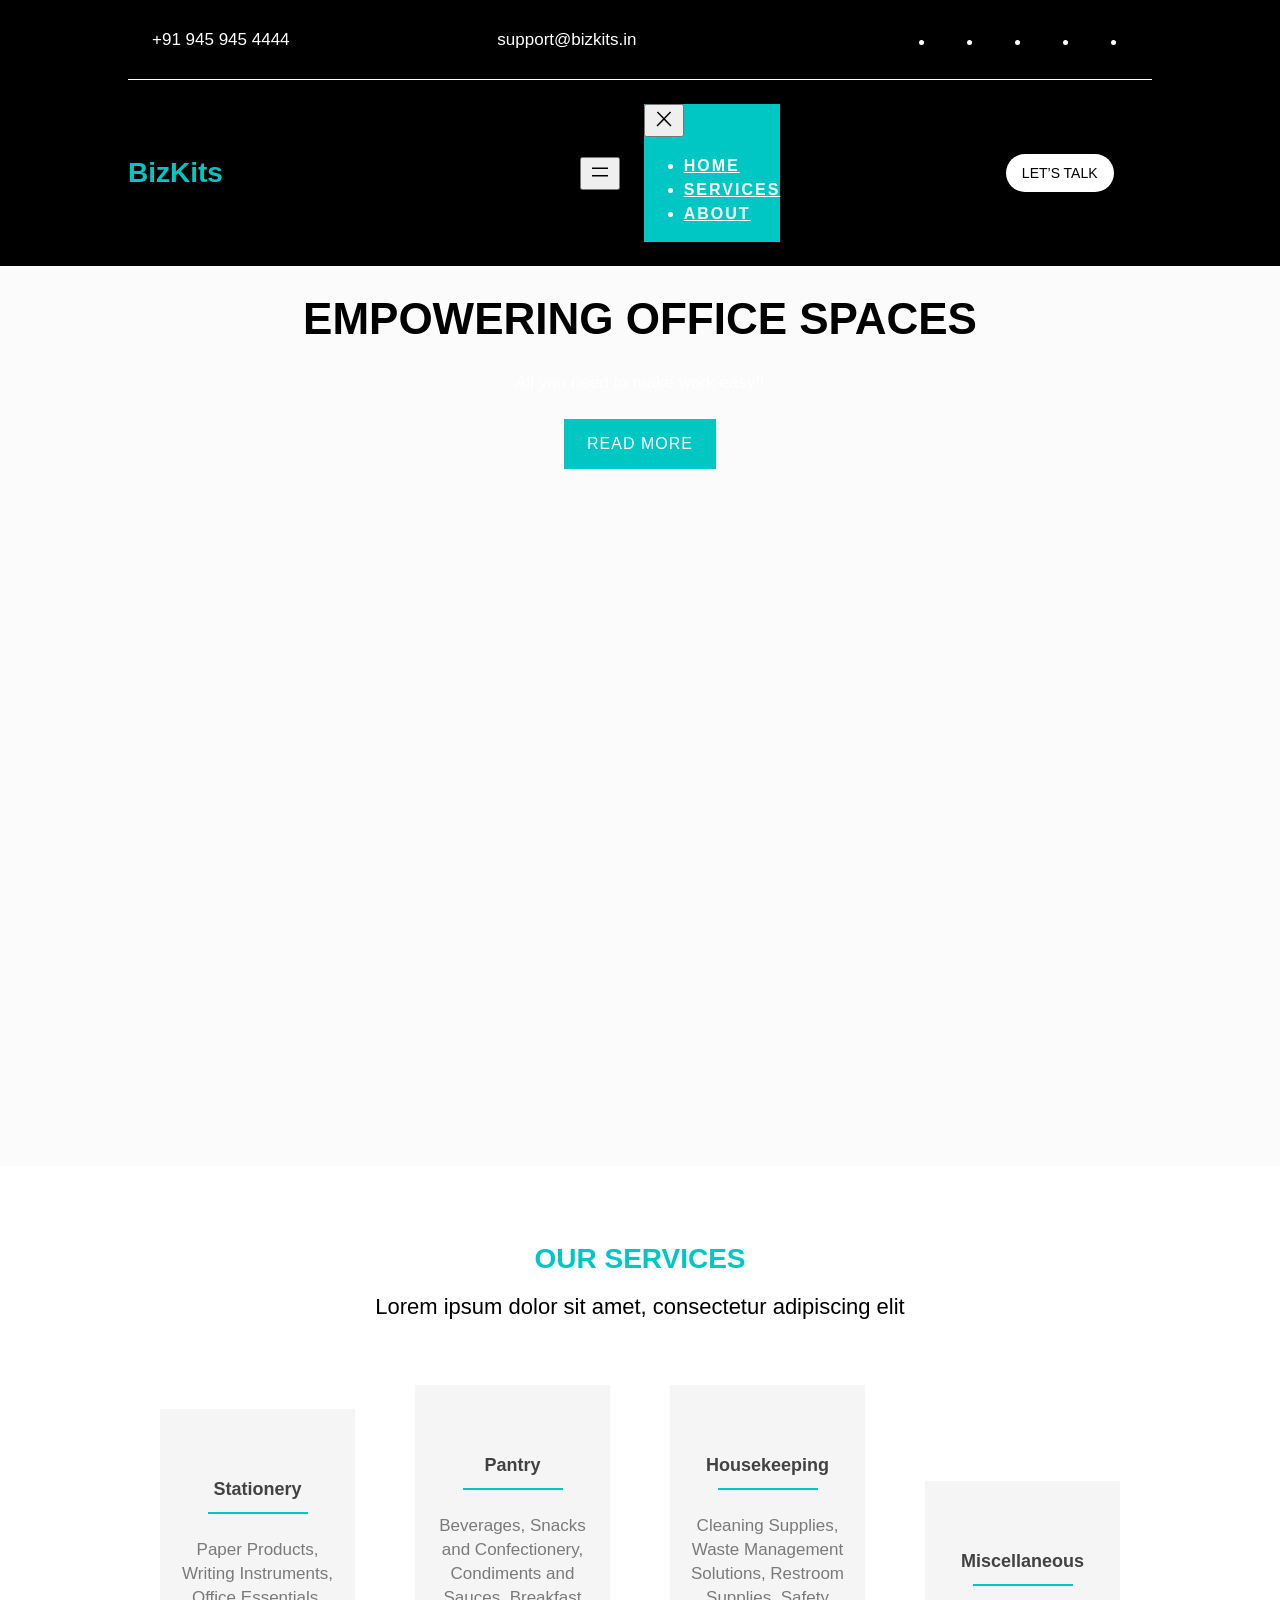
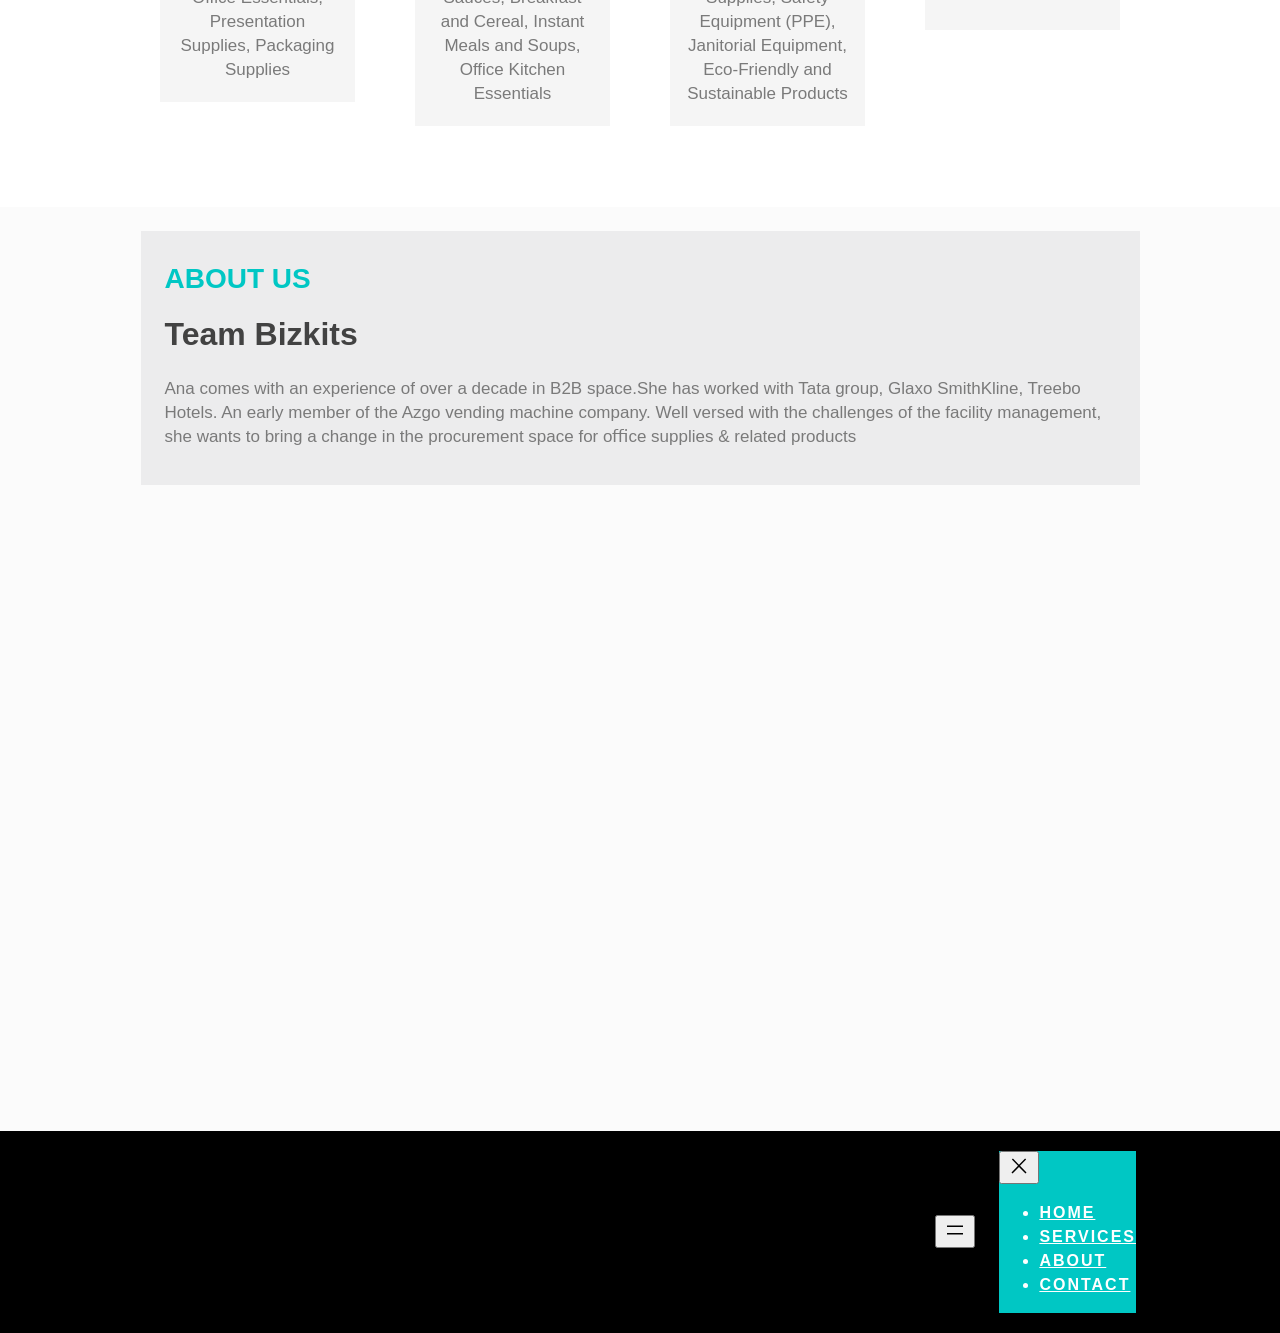
==== commit 3ac17a9c: "updated contact detais" ====
--- a/index.html
+++ b/index.html
@@ -51,7 +51,7 @@
 	}</style>
 <style id="wp-block-library-inline-css">:root{--wp-admin-theme-color:#007cba;--wp-admin-theme-color--rgb:0,124,186;--wp-admin-theme-color-darker-10:#006ba1;--wp-admin-theme-color-darker-10--rgb:0,107,161;--wp-admin-theme-color-darker-20:#005a87;--wp-admin-theme-color-darker-20--rgb:0,90,135;--wp-admin-border-width-focus:2px;--wp-block-synced-color:#7a00df;--wp-block-synced-color--rgb:122,0,223}@media (min-resolution:192dpi){:root{--wp-admin-border-width-focus:1.5px}}.wp-element-button{cursor:pointer}:root{--wp--preset--font-size--normal:16px;--wp--preset--font-size--huge:42px}:root .has-very-light-gray-background-color{background-color:#eee}:root .has-very-dark-gray-background-color{background-color:#313131}:root .has-very-light-gray-color{color:#eee}:root .has-very-dark-gray-color{color:#313131}:root .has-vivid-green-cyan-to-vivid-cyan-blue-gradient-background{background:linear-gradient(135deg,#00d084,#0693e3)}:root .has-purple-crush-gradient-background{background:linear-gradient(135deg,#34e2e4,#4721fb 50%,#ab1dfe)}:root .has-hazy-dawn-gradient-background{background:linear-gradient(135deg,#faaca8,#dad0ec)}:root .has-subdued-olive-gradient-background{background:linear-gradient(135deg,#fafae1,#67a671)}:root .has-atomic-cream-gradient-background{background:linear-gradient(135deg,#fdd79a,#004a59)}:root .has-nightshade-gradient-background{background:linear-gradient(135deg,#330968,#31cdcf)}:root .has-midnight-gradient-background{background:linear-gradient(135deg,#020381,#2874fc)}.has-regular-font-size{font-size:1em}.has-larger-font-size{font-size:2.625em}.has-normal-font-size{font-size:var(--wp--preset--font-size--normal)}.has-huge-font-size{font-size:var(--wp--preset--font-size--huge)}.has-text-align-center{text-align:center}.has-text-align-left{text-align:left}.has-text-align-right{text-align:right}#end-resizable-editor-section{display:none}.aligncenter{clear:both}.items-justified-left{justify-content:flex-start}.items-justified-center{justify-content:center}.items-justified-right{justify-content:flex-end}.items-justified-space-between{justify-content:space-between}.screen-reader-text{clip:rect(1px,1px,1px,1px);word-wrap:normal!important;border:0;-webkit-clip-path:inset(50%);clip-path:inset(50%);height:1px;margin:-1px;overflow:hidden;padding:0;position:absolute;width:1px}.screen-reader-text:focus{clip:auto!important;background-color:#ddd;-webkit-clip-path:none;clip-path:none;color:#444;display:block;font-size:1em;height:auto;left:5px;line-height:normal;padding:15px 23px 14px;text-decoration:none;top:5px;width:auto;z-index:100000}html :where(.has-border-color){border-style:solid}html :where([style*=border-top-color]){border-top-style:solid}html :where([style*=border-right-color]){border-right-style:solid}html :where([style*=border-bottom-color]){border-bottom-style:solid}html :where([style*=border-left-color]){border-left-style:solid}html :where([style*=border-width]){border-style:solid}html :where([style*=border-top-width]){border-top-style:solid}html :where([style*=border-right-width]){border-right-style:solid}html :where([style*=border-bottom-width]){border-bottom-style:solid}html :where([style*=border-left-width]){border-left-style:solid}html :where(img[class*=wp-image-]){height:auto;max-width:100%}:where(figure){margin:0 0 1em}html :where(.is-position-sticky){--wp-admin--admin-bar--position-offset:var(--wp-admin--admin-bar--height,0px)}@media screen and (max-width:600px){html :where(.is-position-sticky){--wp-admin--admin-bar--position-offset:0px}}</style>
 <style id="global-styles-inline-css">body{--wp--preset--color--black: #000000;--wp--preset--color--cyan-bluish-gray: #abb8c3;--wp--preset--color--white: #ffffff;--wp--preset--color--pale-pink: #f78da7;--wp--preset--color--vivid-red: #cf2e2e;--wp--preset--color--luminous-vivid-orange: #ff6900;--wp--preset--color--luminous-vivid-amber: #fcb900;--wp--preset--color--light-green-cyan: #7bdcb5;--wp--preset--color--vivid-green-cyan: #00d084;--wp--preset--color--pale-cyan-blue: #8ed1fc;--wp--preset--color--vivid-cyan-blue: #0693e3;--wp--preset--color--vivid-purple: #9b51e0;--wp--preset--color--base: #fbfbfb;--wp--preset--color--body-text: #7a7a7a;--wp--preset--color--section-bg: #f9f9f9;--wp--preset--color--heading: #000000;--wp--preset--color--primary: #00c7c4;--wp--preset--color--secondary: #111111;--wp--preset--gradient--vivid-cyan-blue-to-vivid-purple: linear-gradient(135deg,rgba(6,147,227,1) 0%,rgb(155,81,224) 100%);--wp--preset--gradient--light-green-cyan-to-vivid-green-cyan: linear-gradient(135deg,rgb(122,220,180) 0%,rgb(0,208,130) 100%);--wp--preset--gradient--luminous-vivid-amber-to-luminous-vivid-orange: linear-gradient(135deg,rgba(252,185,0,1) 0%,rgba(255,105,0,1) 100%);--wp--preset--gradient--luminous-vivid-orange-to-vivid-red: linear-gradient(135deg,rgba(255,105,0,1) 0%,rgb(207,46,46) 100%);--wp--preset--gradient--very-light-gray-to-cyan-bluish-gray: linear-gradient(135deg,rgb(238,238,238) 0%,rgb(169,184,195) 100%);--wp--preset--gradient--cool-to-warm-spectrum: linear-gradient(135deg,rgb(74,234,220) 0%,rgb(151,120,209) 20%,rgb(207,42,186) 40%,rgb(238,44,130) 60%,rgb(251,105,98) 80%,rgb(254,248,76) 100%);--wp--preset--gradient--blush-light-purple: linear-gradient(135deg,rgb(255,206,236) 0%,rgb(152,150,240) 100%);--wp--preset--gradient--blush-bordeaux: linear-gradient(135deg,rgb(254,205,165) 0%,rgb(254,45,45) 50%,rgb(107,0,62) 100%);--wp--preset--gradient--luminous-dusk: linear-gradient(135deg,rgb(255,203,112) 0%,rgb(199,81,192) 50%,rgb(65,88,208) 100%);--wp--preset--gradient--pale-ocean: linear-gradient(135deg,rgb(255,245,203) 0%,rgb(182,227,212) 50%,rgb(51,167,181) 100%);--wp--preset--gradient--electric-grass: linear-gradient(135deg,rgb(202,248,128) 0%,rgb(113,206,126) 100%);--wp--preset--gradient--midnight: linear-gradient(135deg,rgb(2,3,129) 0%,rgb(40,116,252) 100%);--wp--preset--font-size--small: 16px;--wp--preset--font-size--medium: 18px;--wp--preset--font-size--large: 26px;--wp--preset--font-size--x-large: 42px;--wp--preset--font-size--body-text: 17px;--wp--preset--font-size--extra-small: 14px;--wp--preset--font-size--regular: 22px;--wp--preset--font-size--extra-large: 32px;--wp--preset--font-size--big: clamp(1.875rem, 1.725rem + 0.75vw, 2.625rem);;--wp--preset--font-size--huge: clamp(40px, calc(2.25rem + ((1vw - 3.2px) * 2.375)), 74px);;--wp--preset--font-size--gigantic: clamp(42px, calc(2.625rem + ((1vw - 3.2px) * 2.75)), 86px);;--wp--preset--font-size--banner-title: clamp(2rem, 1.6rem + 2vw, 4rem);;--wp--preset--font-family--roboto: "Roboto", sans-serif;--wp--preset--font-family--barlow: "Barlow", sans-serif;--wp--preset--font-family--rubik: "Rubik", sans-serif;--wp--preset--spacing--20: 0.44rem;--wp--preset--spacing--30: 0.67rem;--wp--preset--spacing--40: 1rem;--wp--preset--spacing--50: 1.5rem;--wp--preset--spacing--60: 2.25rem;--wp--preset--spacing--70: 3.38rem;--wp--preset--spacing--80: 5.06rem;--wp--preset--shadow--natural: 6px 6px 9px rgba(0, 0, 0, 0.2);--wp--preset--shadow--deep: 12px 12px 50px rgba(0, 0, 0, 0.4);--wp--preset--shadow--sharp: 6px 6px 0px rgba(0, 0, 0, 0.2);--wp--preset--shadow--outlined: 6px 6px 0px -3px rgba(255, 255, 255, 1), 6px 6px rgba(0, 0, 0, 1);--wp--preset--shadow--crisp: 6px 6px 0px rgba(0, 0, 0, 1);}body { margin: 0;--wp--style--global--content-size: 999px;--wp--style--global--wide-size: 1170px; }.wp-site-blocks { padding-top: var(--wp--style--root--padding-top); padding-bottom: var(--wp--style--root--padding-bottom); }.has-global-padding { padding-right: var(--wp--style--root--padding-right); padding-left: var(--wp--style--root--padding-left); }.has-global-padding :where(.has-global-padding:not(.wp-block-block)) { padding-right: 0; padding-left: 0; }.has-global-padding > .alignfull { margin-right: calc(var(--wp--style--root--padding-right) * -1); margin-left: calc(var(--wp--style--root--padding-left) * -1); }.has-global-padding :where(.has-global-padding:not(.wp-block-block)) > .alignfull { margin-right: 0; margin-left: 0; }.has-global-padding > .alignfull:where(:not(.has-global-padding):not(.is-layout-flex):not(.is-layout-grid)) > :where([class*="wp-block-"]:not(.alignfull):not([class*="__"]),p,h1,h2,h3,h4,h5,h6,ul,ol) { padding-right: var(--wp--style--root--padding-right); padding-left: var(--wp--style--root--padding-left); }.has-global-padding :where(.has-global-padding) > .alignfull:where(:not(.has-global-padding)) > :where([class*="wp-block-"]:not(.alignfull):not([class*="__"]),p,h1,h2,h3,h4,h5,h6,ul,ol) { padding-right: 0; padding-left: 0; }.wp-site-blocks > .alignleft { float: left; margin-right: 2em; }.wp-site-blocks > .alignright { float: right; margin-left: 2em; }.wp-site-blocks > .aligncenter { justify-content: center; margin-left: auto; margin-right: auto; }:where(.wp-site-blocks) > * { margin-block-start: 24px; margin-block-end: 0; }:where(.wp-site-blocks) > :first-child:first-child { margin-block-start: 0; }:where(.wp-site-blocks) > :last-child:last-child { margin-block-end: 0; }body { --wp--style--block-gap: 24px; }:where(body .is-layout-flow)  > :first-child:first-child{margin-block-start: 0;}:where(body .is-layout-flow)  > :last-child:last-child{margin-block-end: 0;}:where(body .is-layout-flow)  > *{margin-block-start: 24px;margin-block-end: 0;}:where(body .is-layout-constrained)  > :first-child:first-child{margin-block-start: 0;}:where(body .is-layout-constrained)  > :last-child:last-child{margin-block-end: 0;}:where(body .is-layout-constrained)  > *{margin-block-start: 24px;margin-block-end: 0;}:where(body .is-layout-flex) {gap: 24px;}:where(body .is-layout-grid) {gap: 24px;}body .is-layout-flow > .alignleft{float: left;margin-inline-start: 0;margin-inline-end: 2em;}body .is-layout-flow > .alignright{float: right;margin-inline-start: 2em;margin-inline-end: 0;}body .is-layout-flow > .aligncenter{margin-left: auto !important;margin-right: auto !important;}body .is-layout-constrained > .alignleft{float: left;margin-inline-start: 0;margin-inline-end: 2em;}body .is-layout-constrained > .alignright{float: right;margin-inline-start: 2em;margin-inline-end: 0;}body .is-layout-constrained > .aligncenter{margin-left: auto !important;margin-right: auto !important;}body .is-layout-constrained > :where(:not(.alignleft):not(.alignright):not(.alignfull)){max-width: var(--wp--style--global--content-size);margin-left: auto !important;margin-right: auto !important;}body .is-layout-constrained > .alignwide{max-width: var(--wp--style--global--wide-size);}body .is-layout-flex{display: flex;}body .is-layout-flex{flex-wrap: wrap;align-items: center;}body .is-layout-flex > *{margin: 0;}body .is-layout-grid{display: grid;}body .is-layout-grid > *{margin: 0;}body{background-color: var(--wp--preset--color--base);color: var(--wp--preset--color--body-text);font-family: var(--wp--preset--font-family--roboto);font-size: var(--wp--preset--font-size--body-text);font-weight: 400;line-height: 1.5rem;margin-top: 0;margin-right: 0;margin-bottom: 0;margin-left: 0;--wp--style--root--padding-top: 0;--wp--style--root--padding-right: 0;--wp--style--root--padding-bottom: 0;--wp--style--root--padding-left: 0;}a:where(:not(.wp-element-button)){color: var(--wp--preset--color--heading);text-decoration: underline;}a:where(:not(.wp-element-button)):hover{color: var(--wp--preset--color--primary);}a:where(:not(.wp-element-button)):focus{color: var(--wp--preset--color--primary);outline-style: dotted;outline-width: 1px;}h1, h2, h3, h4, h5, h6{color: var(--wp--preset--color--heading);font-family: var(--wp--preset--font-family--roboto);font-weight: 700;}h1{font-size: 50px;line-height: 1.5;}h2{font-size: 44px;line-height: 1.3;}h3{font-size: 28px;}h4{font-size: 25px;}h5{font-size: 22px;}h6{font-size: 18px;}.wp-element-button, .wp-block-button__link{background-color: var(--wp--preset--color--primary);border-width: 0;color: var(--wp--preset--color--white);font-family: inherit;font-size: inherit;line-height: inherit;padding: calc(0.667em + 2px) calc(1.333em + 2px);text-decoration: none;}.wp-element-button:hover, .wp-block-button__link:hover{background-color: var(--wp--preset--color--secondary);color: var(--wp--preset--color--white);}.has-black-color{color: var(--wp--preset--color--black) !important;}.has-cyan-bluish-gray-color{color: var(--wp--preset--color--cyan-bluish-gray) !important;}.has-white-color{color: var(--wp--preset--color--white) !important;}.has-pale-pink-color{color: var(--wp--preset--color--pale-pink) !important;}.has-vivid-red-color{color: var(--wp--preset--color--vivid-red) !important;}.has-luminous-vivid-orange-color{color: var(--wp--preset--color--luminous-vivid-orange) !important;}.has-luminous-vivid-amber-color{color: var(--wp--preset--color--luminous-vivid-amber) !important;}.has-light-green-cyan-color{color: var(--wp--preset--color--light-green-cyan) !important;}.has-vivid-green-cyan-color{color: var(--wp--preset--color--vivid-green-cyan) !important;}.has-pale-cyan-blue-color{color: var(--wp--preset--color--pale-cyan-blue) !important;}.has-vivid-cyan-blue-color{color: var(--wp--preset--color--vivid-cyan-blue) !important;}.has-vivid-purple-color{color: var(--wp--preset--color--vivid-purple) !important;}.has-base-color{color: var(--wp--preset--color--base) !important;}.has-body-text-color{color: var(--wp--preset--color--body-text) !important;}.has-section-bg-color{color: var(--wp--preset--color--section-bg) !important;}.has-heading-color{color: var(--wp--preset--color--heading) !important;}.has-primary-color{color: var(--wp--preset--color--primary) !important;}.has-secondary-color{color: var(--wp--preset--color--secondary) !important;}.has-black-background-color{background-color: var(--wp--preset--color--black) !important;}.has-cyan-bluish-gray-background-color{background-color: var(--wp--preset--color--cyan-bluish-gray) !important;}.has-white-background-color{background-color: var(--wp--preset--color--white) !important;}.has-pale-pink-background-color{background-color: var(--wp--preset--color--pale-pink) !important;}.has-vivid-red-background-color{background-color: var(--wp--preset--color--vivid-red) !important;}.has-luminous-vivid-orange-background-color{background-color: var(--wp--preset--color--luminous-vivid-orange) !important;}.has-luminous-vivid-amber-background-color{background-color: var(--wp--preset--color--luminous-vivid-amber) !important;}.has-light-green-cyan-background-color{background-color: var(--wp--preset--color--light-green-cyan) !important;}.has-vivid-green-cyan-background-color{background-color: var(--wp--preset--color--vivid-green-cyan) !important;}.has-pale-cyan-blue-background-color{background-color: var(--wp--preset--color--pale-cyan-blue) !important;}.has-vivid-cyan-blue-background-color{background-color: var(--wp--preset--color--vivid-cyan-blue) !important;}.has-vivid-purple-background-color{background-color: var(--wp--preset--color--vivid-purple) !important;}.has-base-background-color{background-color: var(--wp--preset--color--base) !important;}.has-body-text-background-color{background-color: var(--wp--preset--color--body-text) !important;}.has-section-bg-background-color{background-color: var(--wp--preset--color--section-bg) !important;}.has-heading-background-color{background-color: var(--wp--preset--color--heading) !important;}.has-primary-background-color{background-color: var(--wp--preset--color--primary) !important;}.has-secondary-background-color{background-color: var(--wp--preset--color--secondary) !important;}.has-black-border-color{border-color: var(--wp--preset--color--black) !important;}.has-cyan-bluish-gray-border-color{border-color: var(--wp--preset--color--cyan-bluish-gray) !important;}.has-white-border-color{border-color: var(--wp--preset--color--white) !important;}.has-pale-pink-border-color{border-color: var(--wp--preset--color--pale-pink) !important;}.has-vivid-red-border-color{border-color: var(--wp--preset--color--vivid-red) !important;}.has-luminous-vivid-orange-border-color{border-color: var(--wp--preset--color--luminous-vivid-orange) !important;}.has-luminous-vivid-amber-border-color{border-color: var(--wp--preset--color--luminous-vivid-amber) !important;}.has-light-green-cyan-border-color{border-color: var(--wp--preset--color--light-green-cyan) !important;}.has-vivid-green-cyan-border-color{border-color: var(--wp--preset--color--vivid-green-cyan) !important;}.has-pale-cyan-blue-border-color{border-color: var(--wp--preset--color--pale-cyan-blue) !important;}.has-vivid-cyan-blue-border-color{border-color: var(--wp--preset--color--vivid-cyan-blue) !important;}.has-vivid-purple-border-color{border-color: var(--wp--preset--color--vivid-purple) !important;}.has-base-border-color{border-color: var(--wp--preset--color--base) !important;}.has-body-text-border-color{border-color: var(--wp--preset--color--body-text) !important;}.has-section-bg-border-color{border-color: var(--wp--preset--color--section-bg) !important;}.has-heading-border-color{border-color: var(--wp--preset--color--heading) !important;}.has-primary-border-color{border-color: var(--wp--preset--color--primary) !important;}.has-secondary-border-color{border-color: var(--wp--preset--color--secondary) !important;}.has-vivid-cyan-blue-to-vivid-purple-gradient-background{background: var(--wp--preset--gradient--vivid-cyan-blue-to-vivid-purple) !important;}.has-light-green-cyan-to-vivid-green-cyan-gradient-background{background: var(--wp--preset--gradient--light-green-cyan-to-vivid-green-cyan) !important;}.has-luminous-vivid-amber-to-luminous-vivid-orange-gradient-background{background: var(--wp--preset--gradient--luminous-vivid-amber-to-luminous-vivid-orange) !important;}.has-luminous-vivid-orange-to-vivid-red-gradient-background{background: var(--wp--preset--gradient--luminous-vivid-orange-to-vivid-red) !important;}.has-very-light-gray-to-cyan-bluish-gray-gradient-background{background: var(--wp--preset--gradient--very-light-gray-to-cyan-bluish-gray) !important;}.has-cool-to-warm-spectrum-gradient-background{background: var(--wp--preset--gradient--cool-to-warm-spectrum) !important;}.has-blush-light-purple-gradient-background{background: var(--wp--preset--gradient--blush-light-purple) !important;}.has-blush-bordeaux-gradient-background{background: var(--wp--preset--gradient--blush-bordeaux) !important;}.has-luminous-dusk-gradient-background{background: var(--wp--preset--gradient--luminous-dusk) !important;}.has-pale-ocean-gradient-background{background: var(--wp--preset--gradient--pale-ocean) !important;}.has-electric-grass-gradient-background{background: var(--wp--preset--gradient--electric-grass) !important;}.has-midnight-gradient-background{background: var(--wp--preset--gradient--midnight) !important;}.has-small-font-size{font-size: var(--wp--preset--font-size--small) !important;}.has-medium-font-size{font-size: var(--wp--preset--font-size--medium) !important;}.has-large-font-size{font-size: var(--wp--preset--font-size--large) !important;}.has-x-large-font-size{font-size: var(--wp--preset--font-size--x-large) !important;}.has-body-text-font-size{font-size: var(--wp--preset--font-size--body-text) !important;}.has-extra-small-font-size{font-size: var(--wp--preset--font-size--extra-small) !important;}.has-regular-font-size{font-size: var(--wp--preset--font-size--regular) !important;}.has-extra-large-font-size{font-size: var(--wp--preset--font-size--extra-large) !important;}.has-big-font-size{font-size: var(--wp--preset--font-size--big) !important;}.has-huge-font-size{font-size: var(--wp--preset--font-size--huge) !important;}.has-gigantic-font-size{font-size: var(--wp--preset--font-size--gigantic) !important;}.has-banner-title-font-size{font-size: var(--wp--preset--font-size--banner-title) !important;}.has-roboto-font-family{font-family: var(--wp--preset--font-family--roboto) !important;}.has-barlow-font-family{font-family: var(--wp--preset--font-family--barlow) !important;}.has-rubik-font-family{font-family: var(--wp--preset--font-family--rubik) !important;}</style>
-<style id="core-block-supports-inline-css">.wp-elements-40b6c5861511df2d07e8b7f7ea3e944d a{color:var(--wp--preset--color--white);}.wp-container-core-group-layout-1.wp-container-core-group-layout-1{flex-wrap:nowrap;justify-content:flex-start;}.wp-elements-5874d61f518c53dad25d0a3efcf4bdfe a{color:var(--wp--preset--color--white);}.wp-container-core-group-layout-2.wp-container-core-group-layout-2{flex-wrap:nowrap;justify-content:flex-start;}.wp-container-core-columns-layout-1.wp-container-core-columns-layout-1{flex-wrap:nowrap;}.wp-container-core-social-links-layout-1.wp-container-core-social-links-layout-1{justify-content:flex-end;}.wp-container-core-columns-layout-2.wp-container-core-columns-layout-2{flex-wrap:nowrap;}.wp-container-core-group-layout-3.wp-container-core-group-layout-3 > :where(:not(.alignleft):not(.alignright):not(.alignfull)){max-width:80%;margin-left:auto !important;margin-right:auto !important;}.wp-container-core-group-layout-3.wp-container-core-group-layout-3 > .alignwide{max-width:80%;}.wp-container-core-group-layout-3.wp-container-core-group-layout-3 .alignfull{max-width:none;}.wp-elements-3aa9607fbe6196130c4399a3eb5603c1 a{color:var(--wp--preset--color--primary);}.wp-container-core-navigation-layout-1.wp-container-core-navigation-layout-1{justify-content:center;}.wp-container-core-buttons-layout-1.wp-container-core-buttons-layout-1{justify-content:flex-end;}.wp-container-core-columns-layout-3.wp-container-core-columns-layout-3{flex-wrap:nowrap;}.wp-container-core-group-layout-5.wp-container-core-group-layout-5 > :where(:not(.alignleft):not(.alignright):not(.alignfull)){max-width:80%;margin-left:auto !important;margin-right:auto !important;}.wp-container-core-group-layout-5.wp-container-core-group-layout-5 > .alignwide{max-width:80%;}.wp-container-core-group-layout-5.wp-container-core-group-layout-5 .alignfull{max-width:none;}.wp-elements-1a4da0013f7fb25ffaf726707b968490 a{color:var(--wp--preset--color--white);}.wp-container-core-group-layout-6.wp-container-core-group-layout-6 > :where(:not(.alignleft):not(.alignright):not(.alignfull)){max-width:75%;margin-left:auto !important;margin-right:auto !important;}.wp-container-core-group-layout-6.wp-container-core-group-layout-6 > .alignwide{max-width:75%;}.wp-container-core-group-layout-6.wp-container-core-group-layout-6 .alignfull{max-width:none;}.wp-container-core-buttons-layout-2.wp-container-core-buttons-layout-2{justify-content:center;}.wp-container-core-group-layout-7.wp-container-core-group-layout-7 > :where(:not(.alignleft):not(.alignright):not(.alignfull)){max-width:80%;margin-left:auto !important;margin-right:auto !important;}.wp-container-core-group-layout-7.wp-container-core-group-layout-7 > .alignwide{max-width:80%;}.wp-container-core-group-layout-7.wp-container-core-group-layout-7 .alignfull{max-width:none;}.wp-container-core-cover-layout-1.wp-container-core-cover-layout-1 > :where(:not(.alignleft):not(.alignright):not(.alignfull)){max-width:80%;margin-left:auto !important;margin-right:auto !important;}.wp-container-core-cover-layout-1.wp-container-core-cover-layout-1 > .alignwide{max-width:80%;}.wp-container-core-cover-layout-1.wp-container-core-cover-layout-1 .alignfull{max-width:none;}.wp-container-core-group-layout-8.wp-container-core-group-layout-8 > :where(:not(.alignleft):not(.alignright):not(.alignfull)){max-width:100%;margin-left:auto !important;margin-right:auto !important;}.wp-container-core-group-layout-8.wp-container-core-group-layout-8 > .alignwide{max-width:100%;}.wp-container-core-group-layout-8.wp-container-core-group-layout-8 .alignfull{max-width:none;}.wp-container-core-group-layout-8.wp-container-core-group-layout-8 > .alignfull{margin-right:calc(0 * -1);margin-left:calc(0 * -1);}.wp-elements-c24fe0d1cee9b143adc1bb60158e7ae5 a{color:var(--wp--preset--color--primary);}.wp-elements-6c28b36f5dbe338cff087cc59d81e6db a{color:var(--wp--preset--color--heading);}.wp-elements-4ded99b3f840a4e2a282922f14cdb2a0 a{color:#424242;}.wp-elements-c79df802dc12e4f7a65252e156f09cb0 a{color:#424242;}.wp-elements-e2a76b07326c787cf5816eea22cb3071 a{color:#424242;}.wp-elements-7dfa6f274f404e7a641f0a53e0e2f7bf a{color:#424242;}.wp-container-core-columns-layout-4.wp-container-core-columns-layout-4{flex-wrap:nowrap;gap:2em 60px;}.wp-container-core-group-layout-13.wp-container-core-group-layout-13 > :where(:not(.alignleft):not(.alignright):not(.alignfull)){max-width:75%;margin-left:auto !important;margin-right:auto !important;}.wp-container-core-group-layout-13.wp-container-core-group-layout-13 > .alignwide{max-width:75%;}.wp-container-core-group-layout-13.wp-container-core-group-layout-13 .alignfull{max-width:none;}.wp-elements-cfb3f600601a70a1f426e58c2e448fdf a{color:var(--wp--preset--color--primary);}.wp-elements-4c1ff442e1a4f13b07c9ac94ed2a7191 a{color:var(--wp--preset--color--heading);}.wp-elements-b07a2087e52738c58f50346d8b59f7a5 a{color:#424242;}.wp-container-core-group-layout-16.wp-container-core-group-layout-16{flex-wrap:nowrap;}.wp-container-core-group-layout-17.wp-container-core-group-layout-17 > :where(:not(.alignleft):not(.alignright):not(.alignfull)){max-width:50%;margin-left:auto !important;margin-right:auto !important;}.wp-container-core-group-layout-17.wp-container-core-group-layout-17 > .alignwide{max-width:50%;}.wp-container-core-group-layout-17.wp-container-core-group-layout-17 .alignfull{max-width:none;}.wp-container-core-group-layout-19.wp-container-core-group-layout-19 > :where(:not(.alignleft):not(.alignright):not(.alignfull)){max-width:100%;margin-left:auto !important;margin-right:auto !important;}.wp-container-core-group-layout-19.wp-container-core-group-layout-19 > .alignwide{max-width:100%;}.wp-container-core-group-layout-19.wp-container-core-group-layout-19 .alignfull{max-width:none;}.wp-container-core-group-layout-21.wp-container-core-group-layout-21{flex-wrap:nowrap;justify-content:flex-start;}.wp-container-core-navigation-layout-2.wp-container-core-navigation-layout-2{justify-content:flex-end;}.wp-container-core-columns-layout-5.wp-container-core-columns-layout-5{flex-wrap:nowrap;}.wp-container-core-group-layout-23.wp-container-core-group-layout-23 > :where(:not(.alignleft):not(.alignright):not(.alignfull)){max-width:80%;margin-left:auto !important;margin-right:auto !important;}.wp-container-core-group-layout-23.wp-container-core-group-layout-23 > .alignwide{max-width:80%;}.wp-container-core-group-layout-23.wp-container-core-group-layout-23 .alignfull{max-width:none;}.wp-container-core-group-layout-23.wp-container-core-group-layout-23 > .alignfull{margin-right:calc(20px * -1);margin-left:calc(20px * -1);}</style>
+<style id="core-block-supports-inline-css">.wp-elements-b57f90b8bd13059a565729829f7772ca a{color:var(--wp--preset--color--white);}.wp-container-core-group-layout-1.wp-container-core-group-layout-1{flex-wrap:nowrap;justify-content:flex-start;}.wp-elements-181e3ca68c21b66374e51c075ed025b8 a{color:var(--wp--preset--color--white);}.wp-container-core-group-layout-2.wp-container-core-group-layout-2{flex-wrap:nowrap;justify-content:flex-start;}.wp-container-core-columns-layout-1.wp-container-core-columns-layout-1{flex-wrap:nowrap;}.wp-container-core-social-links-layout-1.wp-container-core-social-links-layout-1{justify-content:flex-end;}.wp-container-core-columns-layout-2.wp-container-core-columns-layout-2{flex-wrap:nowrap;}.wp-container-core-group-layout-3.wp-container-core-group-layout-3 > :where(:not(.alignleft):not(.alignright):not(.alignfull)){max-width:80%;margin-left:auto !important;margin-right:auto !important;}.wp-container-core-group-layout-3.wp-container-core-group-layout-3 > .alignwide{max-width:80%;}.wp-container-core-group-layout-3.wp-container-core-group-layout-3 .alignfull{max-width:none;}.wp-elements-3aa9607fbe6196130c4399a3eb5603c1 a{color:var(--wp--preset--color--primary);}.wp-container-core-navigation-layout-1.wp-container-core-navigation-layout-1{justify-content:center;}.wp-container-core-buttons-layout-1.wp-container-core-buttons-layout-1{justify-content:flex-end;}.wp-container-core-columns-layout-3.wp-container-core-columns-layout-3{flex-wrap:nowrap;}.wp-container-core-group-layout-5.wp-container-core-group-layout-5 > :where(:not(.alignleft):not(.alignright):not(.alignfull)){max-width:80%;margin-left:auto !important;margin-right:auto !important;}.wp-container-core-group-layout-5.wp-container-core-group-layout-5 > .alignwide{max-width:80%;}.wp-container-core-group-layout-5.wp-container-core-group-layout-5 .alignfull{max-width:none;}.wp-elements-1a4da0013f7fb25ffaf726707b968490 a{color:var(--wp--preset--color--white);}.wp-container-core-group-layout-6.wp-container-core-group-layout-6 > :where(:not(.alignleft):not(.alignright):not(.alignfull)){max-width:75%;margin-left:auto !important;margin-right:auto !important;}.wp-container-core-group-layout-6.wp-container-core-group-layout-6 > .alignwide{max-width:75%;}.wp-container-core-group-layout-6.wp-container-core-group-layout-6 .alignfull{max-width:none;}.wp-container-core-buttons-layout-2.wp-container-core-buttons-layout-2{justify-content:center;}.wp-container-core-group-layout-7.wp-container-core-group-layout-7 > :where(:not(.alignleft):not(.alignright):not(.alignfull)){max-width:80%;margin-left:auto !important;margin-right:auto !important;}.wp-container-core-group-layout-7.wp-container-core-group-layout-7 > .alignwide{max-width:80%;}.wp-container-core-group-layout-7.wp-container-core-group-layout-7 .alignfull{max-width:none;}.wp-container-core-cover-layout-1.wp-container-core-cover-layout-1 > :where(:not(.alignleft):not(.alignright):not(.alignfull)){max-width:80%;margin-left:auto !important;margin-right:auto !important;}.wp-container-core-cover-layout-1.wp-container-core-cover-layout-1 > .alignwide{max-width:80%;}.wp-container-core-cover-layout-1.wp-container-core-cover-layout-1 .alignfull{max-width:none;}.wp-container-core-group-layout-8.wp-container-core-group-layout-8 > :where(:not(.alignleft):not(.alignright):not(.alignfull)){max-width:100%;margin-left:auto !important;margin-right:auto !important;}.wp-container-core-group-layout-8.wp-container-core-group-layout-8 > .alignwide{max-width:100%;}.wp-container-core-group-layout-8.wp-container-core-group-layout-8 .alignfull{max-width:none;}.wp-container-core-group-layout-8.wp-container-core-group-layout-8 > .alignfull{margin-right:calc(0 * -1);margin-left:calc(0 * -1);}.wp-elements-c24fe0d1cee9b143adc1bb60158e7ae5 a{color:var(--wp--preset--color--primary);}.wp-elements-6c28b36f5dbe338cff087cc59d81e6db a{color:var(--wp--preset--color--heading);}.wp-elements-4ded99b3f840a4e2a282922f14cdb2a0 a{color:#424242;}.wp-elements-c79df802dc12e4f7a65252e156f09cb0 a{color:#424242;}.wp-elements-e2a76b07326c787cf5816eea22cb3071 a{color:#424242;}.wp-elements-7dfa6f274f404e7a641f0a53e0e2f7bf a{color:#424242;}.wp-container-core-columns-layout-4.wp-container-core-columns-layout-4{flex-wrap:nowrap;gap:2em 60px;}.wp-container-core-group-layout-13.wp-container-core-group-layout-13 > :where(:not(.alignleft):not(.alignright):not(.alignfull)){max-width:75%;margin-left:auto !important;margin-right:auto !important;}.wp-container-core-group-layout-13.wp-container-core-group-layout-13 > .alignwide{max-width:75%;}.wp-container-core-group-layout-13.wp-container-core-group-layout-13 .alignfull{max-width:none;}.wp-elements-cfb3f600601a70a1f426e58c2e448fdf a{color:var(--wp--preset--color--primary);}.wp-elements-4107a5133cbeeb8a7f6d2b0d01edb653 a{color:var(--wp--preset--color--heading);}.wp-elements-b07a2087e52738c58f50346d8b59f7a5 a{color:#424242;}.wp-container-core-group-layout-16.wp-container-core-group-layout-16{flex-wrap:nowrap;}.wp-container-core-group-layout-17.wp-container-core-group-layout-17 > :where(:not(.alignleft):not(.alignright):not(.alignfull)){max-width:50%;margin-left:auto !important;margin-right:auto !important;}.wp-container-core-group-layout-17.wp-container-core-group-layout-17 > .alignwide{max-width:50%;}.wp-container-core-group-layout-17.wp-container-core-group-layout-17 .alignfull{max-width:none;}.wp-container-core-group-layout-19.wp-container-core-group-layout-19 > :where(:not(.alignleft):not(.alignright):not(.alignfull)){max-width:100%;margin-left:auto !important;margin-right:auto !important;}.wp-container-core-group-layout-19.wp-container-core-group-layout-19 > .alignwide{max-width:100%;}.wp-container-core-group-layout-19.wp-container-core-group-layout-19 .alignfull{max-width:none;}.wp-container-core-group-layout-21.wp-container-core-group-layout-21{flex-wrap:nowrap;justify-content:flex-start;}.wp-container-core-navigation-layout-2.wp-container-core-navigation-layout-2{justify-content:flex-end;}.wp-container-core-columns-layout-5.wp-container-core-columns-layout-5{flex-wrap:nowrap;}.wp-container-core-group-layout-23.wp-container-core-group-layout-23 > :where(:not(.alignleft):not(.alignright):not(.alignfull)){max-width:80%;margin-left:auto !important;margin-right:auto !important;}.wp-container-core-group-layout-23.wp-container-core-group-layout-23 > .alignwide{max-width:80%;}.wp-container-core-group-layout-23.wp-container-core-group-layout-23 .alignfull{max-width:none;}.wp-container-core-group-layout-23.wp-container-core-group-layout-23 > .alignfull{margin-right:calc(20px * -1);margin-left:calc(20px * -1);}</style>
 <style id="wp-block-template-skip-link-inline-css">.skip-link.screen-reader-text {
 			border: 0;
 			clip: rect(1px,1px,1px,1px);
@@ -129,7 +129,7 @@
 
 
 
-<p class="has-white-color has-text-color has-link-color has-barlow-font-family wp-elements-40b6c5861511df2d07e8b7f7ea3e944d">1(868) 225-6155</p>
+<p class="has-white-color has-text-color has-link-color has-barlow-font-family wp-elements-b57f90b8bd13059a565729829f7772ca">+91 945 945 4444</p>
 </div>
 </div>
 
@@ -141,7 +141,7 @@
 
 
 
-<p class="has-white-color has-text-color has-link-color has-barlow-font-family wp-elements-5874d61f518c53dad25d0a3efcf4bdfe">support@example.com</p>
+<p class="has-white-color has-text-color has-link-color has-barlow-font-family wp-elements-181e3ca68c21b66374e51c075ed025b8">support@bizkits.in</p>
 </div>
 </div>
 </div>
@@ -279,7 +279,7 @@
 
 
 
-<p class="has-text-align-center">Lorem ipsum dolor sit amet, consectetur adipiscing elit, sed do eiusmod tempor</p>
+<p class="has-text-align-center">Beverages, Snacks and Confectionery, Condiments and Sauces, Breakfast and Cereal, Instant Meals and Soups, Office Kitchen Essentials</p>
 </div>
 </div>
 
@@ -299,7 +299,7 @@
 
 
 
-<p class="has-text-align-center">Lorem ipsum dolor sit amet, consectetur adipiscing elit, sed do eiusmod tempor</p>
+<p class="has-text-align-center">Cleaning Supplies, Waste Management Solutions, Restroom Supplies, Safety Equipment (PPE), Janitorial Equipment, Eco-Friendly and Sustainable Products</p>
 </div>
 </div>
 
@@ -319,7 +319,7 @@
 
 
 
-<p class="has-text-align-center">Lorem ipsum dolor sit amet, consectetur adipiscing elit, sed do eiusmod tempor</p>
+<p class="has-text-align-center"></p>
 </div>
 </div>
 </div>
@@ -337,7 +337,7 @@
 
 
 
-<p class="has-heading-color has-text-color has-link-color has-medium-font-size wp-elements-4c1ff442e1a4f13b07c9ac94ed2a7191" style="font-style:normal;font-weight:600">Lorem ipsum dolor sit amet, consectetur adipiscing elit</p>
+<p class="has-heading-color has-text-color has-link-color has-medium-font-size wp-elements-4107a5133cbeeb8a7f6d2b0d01edb653" style="font-style:normal;font-weight:600"></p>
 
 
 
@@ -443,6 +443,6 @@
 </body>
 
 
-<!-- Dynamic page generated in 0.205 seconds. -->
-<!-- Cached page generated by WP-Super-Cache on 2024-04-26 07:23:45 -->
+<!-- Dynamic page generated in 0.217 seconds. -->
+<!-- Cached page generated by WP-Super-Cache on 2024-04-29 04:25:13 -->
 </html>
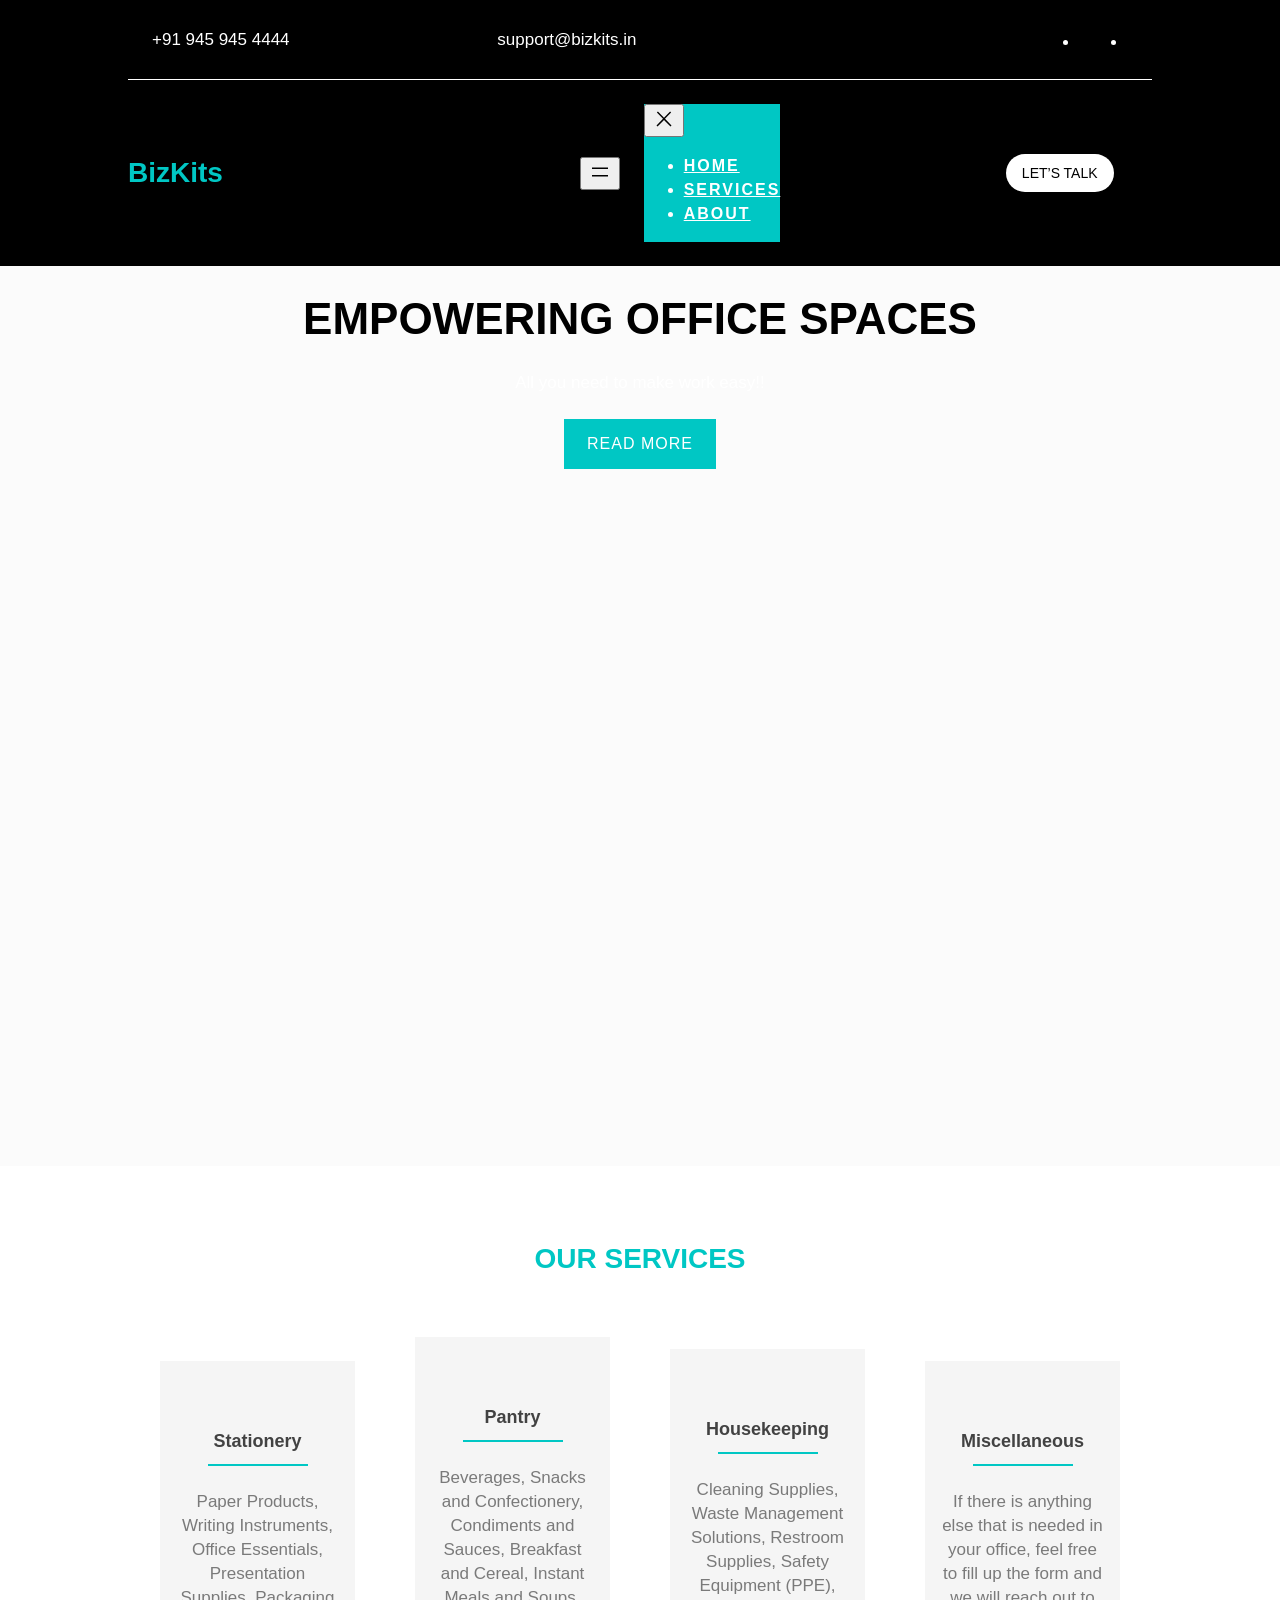
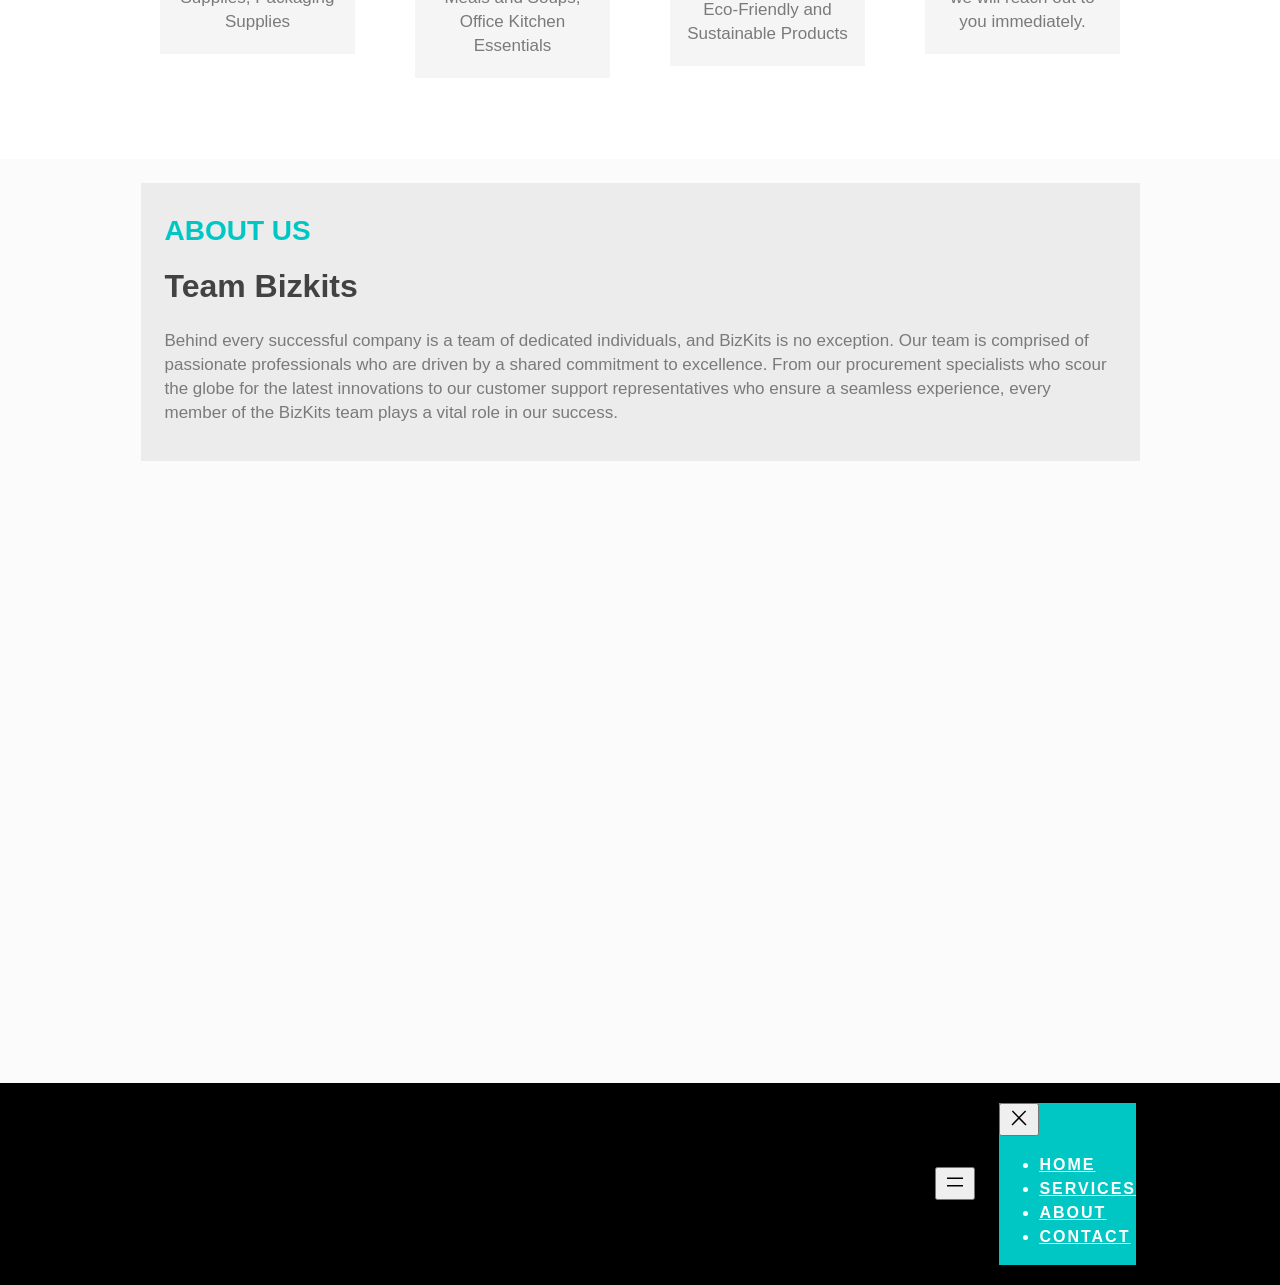
==== commit 1176f336: "more updates" ====
--- a/index.html
+++ b/index.html
@@ -51,7 +51,7 @@
 	}</style>
 <style id="wp-block-library-inline-css">:root{--wp-admin-theme-color:#007cba;--wp-admin-theme-color--rgb:0,124,186;--wp-admin-theme-color-darker-10:#006ba1;--wp-admin-theme-color-darker-10--rgb:0,107,161;--wp-admin-theme-color-darker-20:#005a87;--wp-admin-theme-color-darker-20--rgb:0,90,135;--wp-admin-border-width-focus:2px;--wp-block-synced-color:#7a00df;--wp-block-synced-color--rgb:122,0,223}@media (min-resolution:192dpi){:root{--wp-admin-border-width-focus:1.5px}}.wp-element-button{cursor:pointer}:root{--wp--preset--font-size--normal:16px;--wp--preset--font-size--huge:42px}:root .has-very-light-gray-background-color{background-color:#eee}:root .has-very-dark-gray-background-color{background-color:#313131}:root .has-very-light-gray-color{color:#eee}:root .has-very-dark-gray-color{color:#313131}:root .has-vivid-green-cyan-to-vivid-cyan-blue-gradient-background{background:linear-gradient(135deg,#00d084,#0693e3)}:root .has-purple-crush-gradient-background{background:linear-gradient(135deg,#34e2e4,#4721fb 50%,#ab1dfe)}:root .has-hazy-dawn-gradient-background{background:linear-gradient(135deg,#faaca8,#dad0ec)}:root .has-subdued-olive-gradient-background{background:linear-gradient(135deg,#fafae1,#67a671)}:root .has-atomic-cream-gradient-background{background:linear-gradient(135deg,#fdd79a,#004a59)}:root .has-nightshade-gradient-background{background:linear-gradient(135deg,#330968,#31cdcf)}:root .has-midnight-gradient-background{background:linear-gradient(135deg,#020381,#2874fc)}.has-regular-font-size{font-size:1em}.has-larger-font-size{font-size:2.625em}.has-normal-font-size{font-size:var(--wp--preset--font-size--normal)}.has-huge-font-size{font-size:var(--wp--preset--font-size--huge)}.has-text-align-center{text-align:center}.has-text-align-left{text-align:left}.has-text-align-right{text-align:right}#end-resizable-editor-section{display:none}.aligncenter{clear:both}.items-justified-left{justify-content:flex-start}.items-justified-center{justify-content:center}.items-justified-right{justify-content:flex-end}.items-justified-space-between{justify-content:space-between}.screen-reader-text{clip:rect(1px,1px,1px,1px);word-wrap:normal!important;border:0;-webkit-clip-path:inset(50%);clip-path:inset(50%);height:1px;margin:-1px;overflow:hidden;padding:0;position:absolute;width:1px}.screen-reader-text:focus{clip:auto!important;background-color:#ddd;-webkit-clip-path:none;clip-path:none;color:#444;display:block;font-size:1em;height:auto;left:5px;line-height:normal;padding:15px 23px 14px;text-decoration:none;top:5px;width:auto;z-index:100000}html :where(.has-border-color){border-style:solid}html :where([style*=border-top-color]){border-top-style:solid}html :where([style*=border-right-color]){border-right-style:solid}html :where([style*=border-bottom-color]){border-bottom-style:solid}html :where([style*=border-left-color]){border-left-style:solid}html :where([style*=border-width]){border-style:solid}html :where([style*=border-top-width]){border-top-style:solid}html :where([style*=border-right-width]){border-right-style:solid}html :where([style*=border-bottom-width]){border-bottom-style:solid}html :where([style*=border-left-width]){border-left-style:solid}html :where(img[class*=wp-image-]){height:auto;max-width:100%}:where(figure){margin:0 0 1em}html :where(.is-position-sticky){--wp-admin--admin-bar--position-offset:var(--wp-admin--admin-bar--height,0px)}@media screen and (max-width:600px){html :where(.is-position-sticky){--wp-admin--admin-bar--position-offset:0px}}</style>
 <style id="global-styles-inline-css">body{--wp--preset--color--black: #000000;--wp--preset--color--cyan-bluish-gray: #abb8c3;--wp--preset--color--white: #ffffff;--wp--preset--color--pale-pink: #f78da7;--wp--preset--color--vivid-red: #cf2e2e;--wp--preset--color--luminous-vivid-orange: #ff6900;--wp--preset--color--luminous-vivid-amber: #fcb900;--wp--preset--color--light-green-cyan: #7bdcb5;--wp--preset--color--vivid-green-cyan: #00d084;--wp--preset--color--pale-cyan-blue: #8ed1fc;--wp--preset--color--vivid-cyan-blue: #0693e3;--wp--preset--color--vivid-purple: #9b51e0;--wp--preset--color--base: #fbfbfb;--wp--preset--color--body-text: #7a7a7a;--wp--preset--color--section-bg: #f9f9f9;--wp--preset--color--heading: #000000;--wp--preset--color--primary: #00c7c4;--wp--preset--color--secondary: #111111;--wp--preset--gradient--vivid-cyan-blue-to-vivid-purple: linear-gradient(135deg,rgba(6,147,227,1) 0%,rgb(155,81,224) 100%);--wp--preset--gradient--light-green-cyan-to-vivid-green-cyan: linear-gradient(135deg,rgb(122,220,180) 0%,rgb(0,208,130) 100%);--wp--preset--gradient--luminous-vivid-amber-to-luminous-vivid-orange: linear-gradient(135deg,rgba(252,185,0,1) 0%,rgba(255,105,0,1) 100%);--wp--preset--gradient--luminous-vivid-orange-to-vivid-red: linear-gradient(135deg,rgba(255,105,0,1) 0%,rgb(207,46,46) 100%);--wp--preset--gradient--very-light-gray-to-cyan-bluish-gray: linear-gradient(135deg,rgb(238,238,238) 0%,rgb(169,184,195) 100%);--wp--preset--gradient--cool-to-warm-spectrum: linear-gradient(135deg,rgb(74,234,220) 0%,rgb(151,120,209) 20%,rgb(207,42,186) 40%,rgb(238,44,130) 60%,rgb(251,105,98) 80%,rgb(254,248,76) 100%);--wp--preset--gradient--blush-light-purple: linear-gradient(135deg,rgb(255,206,236) 0%,rgb(152,150,240) 100%);--wp--preset--gradient--blush-bordeaux: linear-gradient(135deg,rgb(254,205,165) 0%,rgb(254,45,45) 50%,rgb(107,0,62) 100%);--wp--preset--gradient--luminous-dusk: linear-gradient(135deg,rgb(255,203,112) 0%,rgb(199,81,192) 50%,rgb(65,88,208) 100%);--wp--preset--gradient--pale-ocean: linear-gradient(135deg,rgb(255,245,203) 0%,rgb(182,227,212) 50%,rgb(51,167,181) 100%);--wp--preset--gradient--electric-grass: linear-gradient(135deg,rgb(202,248,128) 0%,rgb(113,206,126) 100%);--wp--preset--gradient--midnight: linear-gradient(135deg,rgb(2,3,129) 0%,rgb(40,116,252) 100%);--wp--preset--font-size--small: 16px;--wp--preset--font-size--medium: 18px;--wp--preset--font-size--large: 26px;--wp--preset--font-size--x-large: 42px;--wp--preset--font-size--body-text: 17px;--wp--preset--font-size--extra-small: 14px;--wp--preset--font-size--regular: 22px;--wp--preset--font-size--extra-large: 32px;--wp--preset--font-size--big: clamp(1.875rem, 1.725rem + 0.75vw, 2.625rem);;--wp--preset--font-size--huge: clamp(40px, calc(2.25rem + ((1vw - 3.2px) * 2.375)), 74px);;--wp--preset--font-size--gigantic: clamp(42px, calc(2.625rem + ((1vw - 3.2px) * 2.75)), 86px);;--wp--preset--font-size--banner-title: clamp(2rem, 1.6rem + 2vw, 4rem);;--wp--preset--font-family--roboto: "Roboto", sans-serif;--wp--preset--font-family--barlow: "Barlow", sans-serif;--wp--preset--font-family--rubik: "Rubik", sans-serif;--wp--preset--spacing--20: 0.44rem;--wp--preset--spacing--30: 0.67rem;--wp--preset--spacing--40: 1rem;--wp--preset--spacing--50: 1.5rem;--wp--preset--spacing--60: 2.25rem;--wp--preset--spacing--70: 3.38rem;--wp--preset--spacing--80: 5.06rem;--wp--preset--shadow--natural: 6px 6px 9px rgba(0, 0, 0, 0.2);--wp--preset--shadow--deep: 12px 12px 50px rgba(0, 0, 0, 0.4);--wp--preset--shadow--sharp: 6px 6px 0px rgba(0, 0, 0, 0.2);--wp--preset--shadow--outlined: 6px 6px 0px -3px rgba(255, 255, 255, 1), 6px 6px rgba(0, 0, 0, 1);--wp--preset--shadow--crisp: 6px 6px 0px rgba(0, 0, 0, 1);}body { margin: 0;--wp--style--global--content-size: 999px;--wp--style--global--wide-size: 1170px; }.wp-site-blocks { padding-top: var(--wp--style--root--padding-top); padding-bottom: var(--wp--style--root--padding-bottom); }.has-global-padding { padding-right: var(--wp--style--root--padding-right); padding-left: var(--wp--style--root--padding-left); }.has-global-padding :where(.has-global-padding:not(.wp-block-block)) { padding-right: 0; padding-left: 0; }.has-global-padding > .alignfull { margin-right: calc(var(--wp--style--root--padding-right) * -1); margin-left: calc(var(--wp--style--root--padding-left) * -1); }.has-global-padding :where(.has-global-padding:not(.wp-block-block)) > .alignfull { margin-right: 0; margin-left: 0; }.has-global-padding > .alignfull:where(:not(.has-global-padding):not(.is-layout-flex):not(.is-layout-grid)) > :where([class*="wp-block-"]:not(.alignfull):not([class*="__"]),p,h1,h2,h3,h4,h5,h6,ul,ol) { padding-right: var(--wp--style--root--padding-right); padding-left: var(--wp--style--root--padding-left); }.has-global-padding :where(.has-global-padding) > .alignfull:where(:not(.has-global-padding)) > :where([class*="wp-block-"]:not(.alignfull):not([class*="__"]),p,h1,h2,h3,h4,h5,h6,ul,ol) { padding-right: 0; padding-left: 0; }.wp-site-blocks > .alignleft { float: left; margin-right: 2em; }.wp-site-blocks > .alignright { float: right; margin-left: 2em; }.wp-site-blocks > .aligncenter { justify-content: center; margin-left: auto; margin-right: auto; }:where(.wp-site-blocks) > * { margin-block-start: 24px; margin-block-end: 0; }:where(.wp-site-blocks) > :first-child:first-child { margin-block-start: 0; }:where(.wp-site-blocks) > :last-child:last-child { margin-block-end: 0; }body { --wp--style--block-gap: 24px; }:where(body .is-layout-flow)  > :first-child:first-child{margin-block-start: 0;}:where(body .is-layout-flow)  > :last-child:last-child{margin-block-end: 0;}:where(body .is-layout-flow)  > *{margin-block-start: 24px;margin-block-end: 0;}:where(body .is-layout-constrained)  > :first-child:first-child{margin-block-start: 0;}:where(body .is-layout-constrained)  > :last-child:last-child{margin-block-end: 0;}:where(body .is-layout-constrained)  > *{margin-block-start: 24px;margin-block-end: 0;}:where(body .is-layout-flex) {gap: 24px;}:where(body .is-layout-grid) {gap: 24px;}body .is-layout-flow > .alignleft{float: left;margin-inline-start: 0;margin-inline-end: 2em;}body .is-layout-flow > .alignright{float: right;margin-inline-start: 2em;margin-inline-end: 0;}body .is-layout-flow > .aligncenter{margin-left: auto !important;margin-right: auto !important;}body .is-layout-constrained > .alignleft{float: left;margin-inline-start: 0;margin-inline-end: 2em;}body .is-layout-constrained > .alignright{float: right;margin-inline-start: 2em;margin-inline-end: 0;}body .is-layout-constrained > .aligncenter{margin-left: auto !important;margin-right: auto !important;}body .is-layout-constrained > :where(:not(.alignleft):not(.alignright):not(.alignfull)){max-width: var(--wp--style--global--content-size);margin-left: auto !important;margin-right: auto !important;}body .is-layout-constrained > .alignwide{max-width: var(--wp--style--global--wide-size);}body .is-layout-flex{display: flex;}body .is-layout-flex{flex-wrap: wrap;align-items: center;}body .is-layout-flex > *{margin: 0;}body .is-layout-grid{display: grid;}body .is-layout-grid > *{margin: 0;}body{background-color: var(--wp--preset--color--base);color: var(--wp--preset--color--body-text);font-family: var(--wp--preset--font-family--roboto);font-size: var(--wp--preset--font-size--body-text);font-weight: 400;line-height: 1.5rem;margin-top: 0;margin-right: 0;margin-bottom: 0;margin-left: 0;--wp--style--root--padding-top: 0;--wp--style--root--padding-right: 0;--wp--style--root--padding-bottom: 0;--wp--style--root--padding-left: 0;}a:where(:not(.wp-element-button)){color: var(--wp--preset--color--heading);text-decoration: underline;}a:where(:not(.wp-element-button)):hover{color: var(--wp--preset--color--primary);}a:where(:not(.wp-element-button)):focus{color: var(--wp--preset--color--primary);outline-style: dotted;outline-width: 1px;}h1, h2, h3, h4, h5, h6{color: var(--wp--preset--color--heading);font-family: var(--wp--preset--font-family--roboto);font-weight: 700;}h1{font-size: 50px;line-height: 1.5;}h2{font-size: 44px;line-height: 1.3;}h3{font-size: 28px;}h4{font-size: 25px;}h5{font-size: 22px;}h6{font-size: 18px;}.wp-element-button, .wp-block-button__link{background-color: var(--wp--preset--color--primary);border-width: 0;color: var(--wp--preset--color--white);font-family: inherit;font-size: inherit;line-height: inherit;padding: calc(0.667em + 2px) calc(1.333em + 2px);text-decoration: none;}.wp-element-button:hover, .wp-block-button__link:hover{background-color: var(--wp--preset--color--secondary);color: var(--wp--preset--color--white);}.has-black-color{color: var(--wp--preset--color--black) !important;}.has-cyan-bluish-gray-color{color: var(--wp--preset--color--cyan-bluish-gray) !important;}.has-white-color{color: var(--wp--preset--color--white) !important;}.has-pale-pink-color{color: var(--wp--preset--color--pale-pink) !important;}.has-vivid-red-color{color: var(--wp--preset--color--vivid-red) !important;}.has-luminous-vivid-orange-color{color: var(--wp--preset--color--luminous-vivid-orange) !important;}.has-luminous-vivid-amber-color{color: var(--wp--preset--color--luminous-vivid-amber) !important;}.has-light-green-cyan-color{color: var(--wp--preset--color--light-green-cyan) !important;}.has-vivid-green-cyan-color{color: var(--wp--preset--color--vivid-green-cyan) !important;}.has-pale-cyan-blue-color{color: var(--wp--preset--color--pale-cyan-blue) !important;}.has-vivid-cyan-blue-color{color: var(--wp--preset--color--vivid-cyan-blue) !important;}.has-vivid-purple-color{color: var(--wp--preset--color--vivid-purple) !important;}.has-base-color{color: var(--wp--preset--color--base) !important;}.has-body-text-color{color: var(--wp--preset--color--body-text) !important;}.has-section-bg-color{color: var(--wp--preset--color--section-bg) !important;}.has-heading-color{color: var(--wp--preset--color--heading) !important;}.has-primary-color{color: var(--wp--preset--color--primary) !important;}.has-secondary-color{color: var(--wp--preset--color--secondary) !important;}.has-black-background-color{background-color: var(--wp--preset--color--black) !important;}.has-cyan-bluish-gray-background-color{background-color: var(--wp--preset--color--cyan-bluish-gray) !important;}.has-white-background-color{background-color: var(--wp--preset--color--white) !important;}.has-pale-pink-background-color{background-color: var(--wp--preset--color--pale-pink) !important;}.has-vivid-red-background-color{background-color: var(--wp--preset--color--vivid-red) !important;}.has-luminous-vivid-orange-background-color{background-color: var(--wp--preset--color--luminous-vivid-orange) !important;}.has-luminous-vivid-amber-background-color{background-color: var(--wp--preset--color--luminous-vivid-amber) !important;}.has-light-green-cyan-background-color{background-color: var(--wp--preset--color--light-green-cyan) !important;}.has-vivid-green-cyan-background-color{background-color: var(--wp--preset--color--vivid-green-cyan) !important;}.has-pale-cyan-blue-background-color{background-color: var(--wp--preset--color--pale-cyan-blue) !important;}.has-vivid-cyan-blue-background-color{background-color: var(--wp--preset--color--vivid-cyan-blue) !important;}.has-vivid-purple-background-color{background-color: var(--wp--preset--color--vivid-purple) !important;}.has-base-background-color{background-color: var(--wp--preset--color--base) !important;}.has-body-text-background-color{background-color: var(--wp--preset--color--body-text) !important;}.has-section-bg-background-color{background-color: var(--wp--preset--color--section-bg) !important;}.has-heading-background-color{background-color: var(--wp--preset--color--heading) !important;}.has-primary-background-color{background-color: var(--wp--preset--color--primary) !important;}.has-secondary-background-color{background-color: var(--wp--preset--color--secondary) !important;}.has-black-border-color{border-color: var(--wp--preset--color--black) !important;}.has-cyan-bluish-gray-border-color{border-color: var(--wp--preset--color--cyan-bluish-gray) !important;}.has-white-border-color{border-color: var(--wp--preset--color--white) !important;}.has-pale-pink-border-color{border-color: var(--wp--preset--color--pale-pink) !important;}.has-vivid-red-border-color{border-color: var(--wp--preset--color--vivid-red) !important;}.has-luminous-vivid-orange-border-color{border-color: var(--wp--preset--color--luminous-vivid-orange) !important;}.has-luminous-vivid-amber-border-color{border-color: var(--wp--preset--color--luminous-vivid-amber) !important;}.has-light-green-cyan-border-color{border-color: var(--wp--preset--color--light-green-cyan) !important;}.has-vivid-green-cyan-border-color{border-color: var(--wp--preset--color--vivid-green-cyan) !important;}.has-pale-cyan-blue-border-color{border-color: var(--wp--preset--color--pale-cyan-blue) !important;}.has-vivid-cyan-blue-border-color{border-color: var(--wp--preset--color--vivid-cyan-blue) !important;}.has-vivid-purple-border-color{border-color: var(--wp--preset--color--vivid-purple) !important;}.has-base-border-color{border-color: var(--wp--preset--color--base) !important;}.has-body-text-border-color{border-color: var(--wp--preset--color--body-text) !important;}.has-section-bg-border-color{border-color: var(--wp--preset--color--section-bg) !important;}.has-heading-border-color{border-color: var(--wp--preset--color--heading) !important;}.has-primary-border-color{border-color: var(--wp--preset--color--primary) !important;}.has-secondary-border-color{border-color: var(--wp--preset--color--secondary) !important;}.has-vivid-cyan-blue-to-vivid-purple-gradient-background{background: var(--wp--preset--gradient--vivid-cyan-blue-to-vivid-purple) !important;}.has-light-green-cyan-to-vivid-green-cyan-gradient-background{background: var(--wp--preset--gradient--light-green-cyan-to-vivid-green-cyan) !important;}.has-luminous-vivid-amber-to-luminous-vivid-orange-gradient-background{background: var(--wp--preset--gradient--luminous-vivid-amber-to-luminous-vivid-orange) !important;}.has-luminous-vivid-orange-to-vivid-red-gradient-background{background: var(--wp--preset--gradient--luminous-vivid-orange-to-vivid-red) !important;}.has-very-light-gray-to-cyan-bluish-gray-gradient-background{background: var(--wp--preset--gradient--very-light-gray-to-cyan-bluish-gray) !important;}.has-cool-to-warm-spectrum-gradient-background{background: var(--wp--preset--gradient--cool-to-warm-spectrum) !important;}.has-blush-light-purple-gradient-background{background: var(--wp--preset--gradient--blush-light-purple) !important;}.has-blush-bordeaux-gradient-background{background: var(--wp--preset--gradient--blush-bordeaux) !important;}.has-luminous-dusk-gradient-background{background: var(--wp--preset--gradient--luminous-dusk) !important;}.has-pale-ocean-gradient-background{background: var(--wp--preset--gradient--pale-ocean) !important;}.has-electric-grass-gradient-background{background: var(--wp--preset--gradient--electric-grass) !important;}.has-midnight-gradient-background{background: var(--wp--preset--gradient--midnight) !important;}.has-small-font-size{font-size: var(--wp--preset--font-size--small) !important;}.has-medium-font-size{font-size: var(--wp--preset--font-size--medium) !important;}.has-large-font-size{font-size: var(--wp--preset--font-size--large) !important;}.has-x-large-font-size{font-size: var(--wp--preset--font-size--x-large) !important;}.has-body-text-font-size{font-size: var(--wp--preset--font-size--body-text) !important;}.has-extra-small-font-size{font-size: var(--wp--preset--font-size--extra-small) !important;}.has-regular-font-size{font-size: var(--wp--preset--font-size--regular) !important;}.has-extra-large-font-size{font-size: var(--wp--preset--font-size--extra-large) !important;}.has-big-font-size{font-size: var(--wp--preset--font-size--big) !important;}.has-huge-font-size{font-size: var(--wp--preset--font-size--huge) !important;}.has-gigantic-font-size{font-size: var(--wp--preset--font-size--gigantic) !important;}.has-banner-title-font-size{font-size: var(--wp--preset--font-size--banner-title) !important;}.has-roboto-font-family{font-family: var(--wp--preset--font-family--roboto) !important;}.has-barlow-font-family{font-family: var(--wp--preset--font-family--barlow) !important;}.has-rubik-font-family{font-family: var(--wp--preset--font-family--rubik) !important;}</style>
-<style id="core-block-supports-inline-css">.wp-elements-b57f90b8bd13059a565729829f7772ca a{color:var(--wp--preset--color--white);}.wp-container-core-group-layout-1.wp-container-core-group-layout-1{flex-wrap:nowrap;justify-content:flex-start;}.wp-elements-181e3ca68c21b66374e51c075ed025b8 a{color:var(--wp--preset--color--white);}.wp-container-core-group-layout-2.wp-container-core-group-layout-2{flex-wrap:nowrap;justify-content:flex-start;}.wp-container-core-columns-layout-1.wp-container-core-columns-layout-1{flex-wrap:nowrap;}.wp-container-core-social-links-layout-1.wp-container-core-social-links-layout-1{justify-content:flex-end;}.wp-container-core-columns-layout-2.wp-container-core-columns-layout-2{flex-wrap:nowrap;}.wp-container-core-group-layout-3.wp-container-core-group-layout-3 > :where(:not(.alignleft):not(.alignright):not(.alignfull)){max-width:80%;margin-left:auto !important;margin-right:auto !important;}.wp-container-core-group-layout-3.wp-container-core-group-layout-3 > .alignwide{max-width:80%;}.wp-container-core-group-layout-3.wp-container-core-group-layout-3 .alignfull{max-width:none;}.wp-elements-3aa9607fbe6196130c4399a3eb5603c1 a{color:var(--wp--preset--color--primary);}.wp-container-core-navigation-layout-1.wp-container-core-navigation-layout-1{justify-content:center;}.wp-container-core-buttons-layout-1.wp-container-core-buttons-layout-1{justify-content:flex-end;}.wp-container-core-columns-layout-3.wp-container-core-columns-layout-3{flex-wrap:nowrap;}.wp-container-core-group-layout-5.wp-container-core-group-layout-5 > :where(:not(.alignleft):not(.alignright):not(.alignfull)){max-width:80%;margin-left:auto !important;margin-right:auto !important;}.wp-container-core-group-layout-5.wp-container-core-group-layout-5 > .alignwide{max-width:80%;}.wp-container-core-group-layout-5.wp-container-core-group-layout-5 .alignfull{max-width:none;}.wp-elements-1a4da0013f7fb25ffaf726707b968490 a{color:var(--wp--preset--color--white);}.wp-container-core-group-layout-6.wp-container-core-group-layout-6 > :where(:not(.alignleft):not(.alignright):not(.alignfull)){max-width:75%;margin-left:auto !important;margin-right:auto !important;}.wp-container-core-group-layout-6.wp-container-core-group-layout-6 > .alignwide{max-width:75%;}.wp-container-core-group-layout-6.wp-container-core-group-layout-6 .alignfull{max-width:none;}.wp-container-core-buttons-layout-2.wp-container-core-buttons-layout-2{justify-content:center;}.wp-container-core-group-layout-7.wp-container-core-group-layout-7 > :where(:not(.alignleft):not(.alignright):not(.alignfull)){max-width:80%;margin-left:auto !important;margin-right:auto !important;}.wp-container-core-group-layout-7.wp-container-core-group-layout-7 > .alignwide{max-width:80%;}.wp-container-core-group-layout-7.wp-container-core-group-layout-7 .alignfull{max-width:none;}.wp-container-core-cover-layout-1.wp-container-core-cover-layout-1 > :where(:not(.alignleft):not(.alignright):not(.alignfull)){max-width:80%;margin-left:auto !important;margin-right:auto !important;}.wp-container-core-cover-layout-1.wp-container-core-cover-layout-1 > .alignwide{max-width:80%;}.wp-container-core-cover-layout-1.wp-container-core-cover-layout-1 .alignfull{max-width:none;}.wp-container-core-group-layout-8.wp-container-core-group-layout-8 > :where(:not(.alignleft):not(.alignright):not(.alignfull)){max-width:100%;margin-left:auto !important;margin-right:auto !important;}.wp-container-core-group-layout-8.wp-container-core-group-layout-8 > .alignwide{max-width:100%;}.wp-container-core-group-layout-8.wp-container-core-group-layout-8 .alignfull{max-width:none;}.wp-container-core-group-layout-8.wp-container-core-group-layout-8 > .alignfull{margin-right:calc(0 * -1);margin-left:calc(0 * -1);}.wp-elements-c24fe0d1cee9b143adc1bb60158e7ae5 a{color:var(--wp--preset--color--primary);}.wp-elements-6c28b36f5dbe338cff087cc59d81e6db a{color:var(--wp--preset--color--heading);}.wp-elements-4ded99b3f840a4e2a282922f14cdb2a0 a{color:#424242;}.wp-elements-c79df802dc12e4f7a65252e156f09cb0 a{color:#424242;}.wp-elements-e2a76b07326c787cf5816eea22cb3071 a{color:#424242;}.wp-elements-7dfa6f274f404e7a641f0a53e0e2f7bf a{color:#424242;}.wp-container-core-columns-layout-4.wp-container-core-columns-layout-4{flex-wrap:nowrap;gap:2em 60px;}.wp-container-core-group-layout-13.wp-container-core-group-layout-13 > :where(:not(.alignleft):not(.alignright):not(.alignfull)){max-width:75%;margin-left:auto !important;margin-right:auto !important;}.wp-container-core-group-layout-13.wp-container-core-group-layout-13 > .alignwide{max-width:75%;}.wp-container-core-group-layout-13.wp-container-core-group-layout-13 .alignfull{max-width:none;}.wp-elements-cfb3f600601a70a1f426e58c2e448fdf a{color:var(--wp--preset--color--primary);}.wp-elements-4107a5133cbeeb8a7f6d2b0d01edb653 a{color:var(--wp--preset--color--heading);}.wp-elements-b07a2087e52738c58f50346d8b59f7a5 a{color:#424242;}.wp-container-core-group-layout-16.wp-container-core-group-layout-16{flex-wrap:nowrap;}.wp-container-core-group-layout-17.wp-container-core-group-layout-17 > :where(:not(.alignleft):not(.alignright):not(.alignfull)){max-width:50%;margin-left:auto !important;margin-right:auto !important;}.wp-container-core-group-layout-17.wp-container-core-group-layout-17 > .alignwide{max-width:50%;}.wp-container-core-group-layout-17.wp-container-core-group-layout-17 .alignfull{max-width:none;}.wp-container-core-group-layout-19.wp-container-core-group-layout-19 > :where(:not(.alignleft):not(.alignright):not(.alignfull)){max-width:100%;margin-left:auto !important;margin-right:auto !important;}.wp-container-core-group-layout-19.wp-container-core-group-layout-19 > .alignwide{max-width:100%;}.wp-container-core-group-layout-19.wp-container-core-group-layout-19 .alignfull{max-width:none;}.wp-container-core-group-layout-21.wp-container-core-group-layout-21{flex-wrap:nowrap;justify-content:flex-start;}.wp-container-core-navigation-layout-2.wp-container-core-navigation-layout-2{justify-content:flex-end;}.wp-container-core-columns-layout-5.wp-container-core-columns-layout-5{flex-wrap:nowrap;}.wp-container-core-group-layout-23.wp-container-core-group-layout-23 > :where(:not(.alignleft):not(.alignright):not(.alignfull)){max-width:80%;margin-left:auto !important;margin-right:auto !important;}.wp-container-core-group-layout-23.wp-container-core-group-layout-23 > .alignwide{max-width:80%;}.wp-container-core-group-layout-23.wp-container-core-group-layout-23 .alignfull{max-width:none;}.wp-container-core-group-layout-23.wp-container-core-group-layout-23 > .alignfull{margin-right:calc(20px * -1);margin-left:calc(20px * -1);}</style>
+<style id="core-block-supports-inline-css">.wp-elements-b57f90b8bd13059a565729829f7772ca a{color:var(--wp--preset--color--white);}.wp-container-core-group-layout-1.wp-container-core-group-layout-1{flex-wrap:nowrap;justify-content:flex-start;}.wp-elements-b12c7e2d2771e6fc14616851690d7e46 a{color:var(--wp--preset--color--white);}.wp-container-core-group-layout-2.wp-container-core-group-layout-2{flex-wrap:nowrap;justify-content:flex-start;}.wp-container-core-columns-layout-1.wp-container-core-columns-layout-1{flex-wrap:nowrap;}.wp-container-core-social-links-layout-1.wp-container-core-social-links-layout-1{justify-content:flex-end;}.wp-container-core-columns-layout-2.wp-container-core-columns-layout-2{flex-wrap:nowrap;}.wp-container-core-group-layout-3.wp-container-core-group-layout-3 > :where(:not(.alignleft):not(.alignright):not(.alignfull)){max-width:80%;margin-left:auto !important;margin-right:auto !important;}.wp-container-core-group-layout-3.wp-container-core-group-layout-3 > .alignwide{max-width:80%;}.wp-container-core-group-layout-3.wp-container-core-group-layout-3 .alignfull{max-width:none;}.wp-elements-3aa9607fbe6196130c4399a3eb5603c1 a{color:var(--wp--preset--color--primary);}.wp-container-core-navigation-layout-1.wp-container-core-navigation-layout-1{justify-content:center;}.wp-container-core-buttons-layout-1.wp-container-core-buttons-layout-1{justify-content:flex-end;}.wp-container-core-columns-layout-3.wp-container-core-columns-layout-3{flex-wrap:nowrap;}.wp-container-core-group-layout-5.wp-container-core-group-layout-5 > :where(:not(.alignleft):not(.alignright):not(.alignfull)){max-width:80%;margin-left:auto !important;margin-right:auto !important;}.wp-container-core-group-layout-5.wp-container-core-group-layout-5 > .alignwide{max-width:80%;}.wp-container-core-group-layout-5.wp-container-core-group-layout-5 .alignfull{max-width:none;}.wp-elements-1a4da0013f7fb25ffaf726707b968490 a{color:var(--wp--preset--color--white);}.wp-container-core-group-layout-6.wp-container-core-group-layout-6 > :where(:not(.alignleft):not(.alignright):not(.alignfull)){max-width:75%;margin-left:auto !important;margin-right:auto !important;}.wp-container-core-group-layout-6.wp-container-core-group-layout-6 > .alignwide{max-width:75%;}.wp-container-core-group-layout-6.wp-container-core-group-layout-6 .alignfull{max-width:none;}.wp-container-core-buttons-layout-2.wp-container-core-buttons-layout-2{justify-content:center;}.wp-container-core-group-layout-7.wp-container-core-group-layout-7 > :where(:not(.alignleft):not(.alignright):not(.alignfull)){max-width:80%;margin-left:auto !important;margin-right:auto !important;}.wp-container-core-group-layout-7.wp-container-core-group-layout-7 > .alignwide{max-width:80%;}.wp-container-core-group-layout-7.wp-container-core-group-layout-7 .alignfull{max-width:none;}.wp-container-core-cover-layout-1.wp-container-core-cover-layout-1 > :where(:not(.alignleft):not(.alignright):not(.alignfull)){max-width:80%;margin-left:auto !important;margin-right:auto !important;}.wp-container-core-cover-layout-1.wp-container-core-cover-layout-1 > .alignwide{max-width:80%;}.wp-container-core-cover-layout-1.wp-container-core-cover-layout-1 .alignfull{max-width:none;}.wp-container-core-group-layout-8.wp-container-core-group-layout-8 > :where(:not(.alignleft):not(.alignright):not(.alignfull)){max-width:100%;margin-left:auto !important;margin-right:auto !important;}.wp-container-core-group-layout-8.wp-container-core-group-layout-8 > .alignwide{max-width:100%;}.wp-container-core-group-layout-8.wp-container-core-group-layout-8 .alignfull{max-width:none;}.wp-container-core-group-layout-8.wp-container-core-group-layout-8 > .alignfull{margin-right:calc(0 * -1);margin-left:calc(0 * -1);}.wp-elements-c24fe0d1cee9b143adc1bb60158e7ae5 a{color:var(--wp--preset--color--primary);}.wp-elements-4ded99b3f840a4e2a282922f14cdb2a0 a{color:#424242;}.wp-elements-c79df802dc12e4f7a65252e156f09cb0 a{color:#424242;}.wp-elements-e2a76b07326c787cf5816eea22cb3071 a{color:#424242;}.wp-elements-7dfa6f274f404e7a641f0a53e0e2f7bf a{color:#424242;}.wp-container-core-columns-layout-4.wp-container-core-columns-layout-4{flex-wrap:nowrap;gap:2em 60px;}.wp-container-core-group-layout-13.wp-container-core-group-layout-13 > :where(:not(.alignleft):not(.alignright):not(.alignfull)){max-width:75%;margin-left:auto !important;margin-right:auto !important;}.wp-container-core-group-layout-13.wp-container-core-group-layout-13 > .alignwide{max-width:75%;}.wp-container-core-group-layout-13.wp-container-core-group-layout-13 .alignfull{max-width:none;}.wp-elements-cfb3f600601a70a1f426e58c2e448fdf a{color:var(--wp--preset--color--primary);}.wp-elements-4107a5133cbeeb8a7f6d2b0d01edb653 a{color:var(--wp--preset--color--heading);}.wp-elements-b07a2087e52738c58f50346d8b59f7a5 a{color:#424242;}.wp-container-core-group-layout-16.wp-container-core-group-layout-16{flex-wrap:nowrap;}.wp-container-core-group-layout-17.wp-container-core-group-layout-17 > :where(:not(.alignleft):not(.alignright):not(.alignfull)){max-width:50%;margin-left:auto !important;margin-right:auto !important;}.wp-container-core-group-layout-17.wp-container-core-group-layout-17 > .alignwide{max-width:50%;}.wp-container-core-group-layout-17.wp-container-core-group-layout-17 .alignfull{max-width:none;}.wp-container-core-group-layout-19.wp-container-core-group-layout-19 > :where(:not(.alignleft):not(.alignright):not(.alignfull)){max-width:100%;margin-left:auto !important;margin-right:auto !important;}.wp-container-core-group-layout-19.wp-container-core-group-layout-19 > .alignwide{max-width:100%;}.wp-container-core-group-layout-19.wp-container-core-group-layout-19 .alignfull{max-width:none;}.wp-container-core-group-layout-21.wp-container-core-group-layout-21{flex-wrap:nowrap;justify-content:flex-start;}.wp-container-core-navigation-layout-2.wp-container-core-navigation-layout-2{justify-content:flex-end;}.wp-container-core-columns-layout-5.wp-container-core-columns-layout-5{flex-wrap:nowrap;}.wp-container-core-group-layout-23.wp-container-core-group-layout-23 > :where(:not(.alignleft):not(.alignright):not(.alignfull)){max-width:80%;margin-left:auto !important;margin-right:auto !important;}.wp-container-core-group-layout-23.wp-container-core-group-layout-23 > .alignwide{max-width:80%;}.wp-container-core-group-layout-23.wp-container-core-group-layout-23 .alignfull{max-width:none;}.wp-container-core-group-layout-23.wp-container-core-group-layout-23 > .alignfull{margin-right:calc(20px * -1);margin-left:calc(20px * -1);}</style>
 <style id="wp-block-template-skip-link-inline-css">.skip-link.screen-reader-text {
 			border: 0;
 			clip: rect(1px,1px,1px,1px);
@@ -141,7 +141,7 @@
 
 
 
-<p class="has-white-color has-text-color has-link-color has-barlow-font-family wp-elements-181e3ca68c21b66374e51c075ed025b8">support@bizkits.in</p>
+<p class="has-text-align-center has-white-color has-text-color has-link-color has-barlow-font-family wp-elements-b12c7e2d2771e6fc14616851690d7e46">support@bizkits.in</p>
 </div>
 </div>
 </div>
@@ -151,15 +151,9 @@
 
 <div class="wp-block-column is-vertically-aligned-center wow fadeInRightBig is-layout-flow wp-block-column-is-layout-flow" style="flex-basis:33.33%">
 <ul class="wp-block-social-links has-small-icon-size has-icon-color is-style-logos-only is-content-justification-right is-layout-flex wp-container-core-social-links-layout-1 wp-block-social-links-is-layout-flex">
-<li style="color: #ffffff; " class="wp-social-link wp-social-link-facebook has-white-color wp-block-social-link"><a class="wp-block-social-link-anchor"><svg width="24" height="24" viewbox="0 0 24 24" version="1.1" xmlns="http://www.w3.org/2000/svg" aria-hidden="true" focusable="false"><path d="M12 2C6.5 2 2 6.5 2 12c0 5 3.7 9.1 8.4 9.9v-7H7.9V12h2.5V9.8c0-2.5 1.5-3.9 3.8-3.9 1.1 0 2.2.2 2.2.2v2.5h-1.3c-1.2 0-1.6.8-1.6 1.6V12h2.8l-.4 2.9h-2.3v7C18.3 21.1 22 17 22 12c0-5.5-4.5-10-10-10z"></path></svg><span class="wp-block-social-link-label screen-reader-text">Facebook</span></a></li>
-
 <li style="color: #ffffff; " class="wp-social-link wp-social-link-twitter has-white-color wp-block-social-link"><a class="wp-block-social-link-anchor"><svg width="24" height="24" viewbox="0 0 24 24" version="1.1" xmlns="http://www.w3.org/2000/svg" aria-hidden="true" focusable="false"><path d="M22.23,5.924c-0.736,0.326-1.527,0.547-2.357,0.646c0.847-0.508,1.498-1.312,1.804-2.27 c-0.793,0.47-1.671,0.812-2.606,0.996C18.324,4.498,17.257,4,16.077,4c-2.266,0-4.103,1.837-4.103,4.103 c0,0.322,0.036,0.635,0.106,0.935C8.67,8.867,5.647,7.234,3.623,4.751C3.27,5.357,3.067,6.062,3.067,6.814 c0,1.424,0.724,2.679,1.825,3.415c-0.673-0.021-1.305-0.206-1.859-0.513c0,0.017,0,0.034,0,0.052c0,1.988,1.414,3.647,3.292,4.023 c-0.344,0.094-0.707,0.144-1.081,0.144c-0.264,0-0.521-0.026-0.772-0.074c0.522,1.63,2.038,2.816,3.833,2.85 c-1.404,1.1-3.174,1.756-5.096,1.756c-0.331,0-0.658-0.019-0.979-0.057c1.816,1.164,3.973,1.843,6.29,1.843 c7.547,0,11.675-6.252,11.675-11.675c0-0.178-0.004-0.355-0.012-0.531C20.985,7.47,21.68,6.747,22.23,5.924z"></path></svg><span class="wp-block-social-link-label screen-reader-text">Twitter</span></a></li>
 
-<li style="color: #ffffff; " class="wp-social-link wp-social-link-google has-white-color wp-block-social-link"><a class="wp-block-social-link-anchor"><svg width="24" height="24" viewbox="0 0 24 24" version="1.1" xmlns="http://www.w3.org/2000/svg" aria-hidden="true" focusable="false"><path d="M12.02,10.18v3.72v0.01h5.51c-0.26,1.57-1.67,4.22-5.5,4.22c-3.31,0-6.01-2.75-6.01-6.12s2.7-6.12,6.01-6.12 c1.87,0,3.13,0.8,3.85,1.48l2.84-2.76C16.99,2.99,14.73,2,12.03,2c-5.52,0-10,4.48-10,10s4.48,10,10,10c5.77,0,9.6-4.06,9.6-9.77 c0-0.83-0.11-1.42-0.25-2.05H12.02z"></path></svg><span class="wp-block-social-link-label screen-reader-text">Google</span></a></li>
-
-<li style="color: #ffffff; " class="wp-social-link wp-social-link-instagram has-white-color wp-block-social-link"><a class="wp-block-social-link-anchor"><svg width="24" height="24" viewbox="0 0 24 24" version="1.1" xmlns="http://www.w3.org/2000/svg" aria-hidden="true" focusable="false"><path d="M12,4.622c2.403,0,2.688,0.009,3.637,0.052c0.877,0.04,1.354,0.187,1.671,0.31c0.42,0.163,0.72,0.358,1.035,0.673 c0.315,0.315,0.51,0.615,0.673,1.035c0.123,0.317,0.27,0.794,0.31,1.671c0.043,0.949,0.052,1.234,0.052,3.637 s-0.009,2.688-0.052,3.637c-0.04,0.877-0.187,1.354-0.31,1.671c-0.163,0.42-0.358,0.72-0.673,1.035 c-0.315,0.315-0.615,0.51-1.035,0.673c-0.317,0.123-0.794,0.27-1.671,0.31c-0.949,0.043-1.233,0.052-3.637,0.052 s-2.688-0.009-3.637-0.052c-0.877-0.04-1.354-0.187-1.671-0.31c-0.42-0.163-0.72-0.358-1.035-0.673 c-0.315-0.315-0.51-0.615-0.673-1.035c-0.123-0.317-0.27-0.794-0.31-1.671C4.631,14.688,4.622,14.403,4.622,12 s0.009-2.688,0.052-3.637c0.04-0.877,0.187-1.354,0.31-1.671c0.163-0.42,0.358-0.72,0.673-1.035 c0.315-0.315,0.615-0.51,1.035-0.673c0.317-0.123,0.794-0.27,1.671-0.31C9.312,4.631,9.597,4.622,12,4.622 M12,3 C9.556,3,9.249,3.01,8.289,3.054C7.331,3.098,6.677,3.25,6.105,3.472C5.513,3.702,5.011,4.01,4.511,4.511 c-0.5,0.5-0.808,1.002-1.038,1.594C3.25,6.677,3.098,7.331,3.054,8.289C3.01,9.249,3,9.556,3,12c0,2.444,0.01,2.751,0.054,3.711 c0.044,0.958,0.196,1.612,0.418,2.185c0.23,0.592,0.538,1.094,1.038,1.594c0.5,0.5,1.002,0.808,1.594,1.038 c0.572,0.222,1.227,0.375,2.185,0.418C9.249,20.99,9.556,21,12,21s2.751-0.01,3.711-0.054c0.958-0.044,1.612-0.196,2.185-0.418 c0.592-0.23,1.094-0.538,1.594-1.038c0.5-0.5,0.808-1.002,1.038-1.594c0.222-0.572,0.375-1.227,0.418-2.185 C20.99,14.751,21,14.444,21,12s-0.01-2.751-0.054-3.711c-0.044-0.958-0.196-1.612-0.418-2.185c-0.23-0.592-0.538-1.094-1.038-1.594 c-0.5-0.5-1.002-0.808-1.594-1.038c-0.572-0.222-1.227-0.375-2.185-0.418C14.751,3.01,14.444,3,12,3L12,3z M12,7.378 c-2.552,0-4.622,2.069-4.622,4.622S9.448,16.622,12,16.622s4.622-2.069,4.622-4.622S14.552,7.378,12,7.378z M12,15 c-1.657,0-3-1.343-3-3s1.343-3,3-3s3,1.343,3,3S13.657,15,12,15z M16.804,6.116c-0.596,0-1.08,0.484-1.08,1.08 s0.484,1.08,1.08,1.08c0.596,0,1.08-0.484,1.08-1.08S17.401,6.116,16.804,6.116z"></path></svg><span class="wp-block-social-link-label screen-reader-text">Instagram</span></a></li>
-
-<li style="color: #ffffff; " class="wp-social-link wp-social-link-linkedin has-white-color wp-block-social-link"><a class="wp-block-social-link-anchor"><svg width="24" height="24" viewbox="0 0 24 24" version="1.1" xmlns="http://www.w3.org/2000/svg" aria-hidden="true" focusable="false"><path d="M19.7,3H4.3C3.582,3,3,3.582,3,4.3v15.4C3,20.418,3.582,21,4.3,21h15.4c0.718,0,1.3-0.582,1.3-1.3V4.3 C21,3.582,20.418,3,19.7,3z M8.339,18.338H5.667v-8.59h2.672V18.338z M7.004,8.574c-0.857,0-1.549-0.694-1.549-1.548 c0-0.855,0.691-1.548,1.549-1.548c0.854,0,1.547,0.694,1.547,1.548C8.551,7.881,7.858,8.574,7.004,8.574z M18.339,18.338h-2.669 v-4.177c0-0.996-0.017-2.278-1.387-2.278c-1.389,0-1.601,1.086-1.601,2.206v4.249h-2.667v-8.59h2.559v1.174h0.037 c0.356-0.675,1.227-1.387,2.526-1.387c2.703,0,3.203,1.779,3.203,4.092V18.338z"></path></svg><span class="wp-block-social-link-label screen-reader-text">LinkedIn</span></a></li>
+<li style="color: #ffffff; " class="wp-social-link wp-social-link-linkedin has-white-color wp-block-social-link"><a href="https://www.linkedin.com/company/bizkits-india/" class="wp-block-social-link-anchor"><svg width="24" height="24" viewbox="0 0 24 24" version="1.1" xmlns="http://www.w3.org/2000/svg" aria-hidden="true" focusable="false"><path d="M19.7,3H4.3C3.582,3,3,3.582,3,4.3v15.4C3,20.418,3.582,21,4.3,21h15.4c0.718,0,1.3-0.582,1.3-1.3V4.3 C21,3.582,20.418,3,19.7,3z M8.339,18.338H5.667v-8.59h2.672V18.338z M7.004,8.574c-0.857,0-1.549-0.694-1.549-1.548 c0-0.855,0.691-1.548,1.549-1.548c0.854,0,1.547,0.694,1.547,1.548C8.551,7.881,7.858,8.574,7.004,8.574z M18.339,18.338h-2.669 v-4.177c0-0.996-0.017-2.278-1.387-2.278c-1.389,0-1.601,1.086-1.601,2.206v4.249h-2.667v-8.59h2.559v1.174h0.037 c0.356-0.675,1.227-1.387,2.526-1.387c2.703,0,3.203,1.779,3.203,4.092V18.338z"></path></svg><span class="wp-block-social-link-label screen-reader-text">LinkedIn</span></a></li>
 </ul>
 </div>
 </div>
@@ -236,10 +230,6 @@
 
 
 
-<p class="has-text-align-center has-heading-color has-text-color has-link-color has-regular-font-size wp-elements-6c28b36f5dbe338cff087cc59d81e6db" style="font-style:normal;font-weight:500">Lorem ipsum dolor sit amet, consectetur adipiscing elit</p>
-
-
-
 <div style="height:18px" aria-hidden="true" class="wp-block-spacer"></div>
 
 
@@ -299,7 +289,7 @@
 
 
 
-<p class="has-text-align-center">Cleaning Supplies, Waste Management Solutions, Restroom Supplies, Safety Equipment (PPE), Janitorial Equipment, Eco-Friendly and Sustainable Products</p>
+<p class="has-text-align-center">Cleaning Supplies, Waste Management Solutions, Restroom Supplies, Safety Equipment (PPE), Eco-Friendly and Sustainable Products</p>
 </div>
 </div>
 
@@ -319,7 +309,7 @@
 
 
 
-<p class="has-text-align-center"></p>
+<p class="has-text-align-center">If there is anything else that is needed in your office, feel free to fill up the form and we will reach out to you immediately.</p>
 </div>
 </div>
 </div>
@@ -345,7 +335,7 @@
 
 
 
-<p>Ana comes with an experience of over a decade in B2B space.She has worked with Tata group, Glaxo SmithKline, Treebo Hotels. An early member of the Azgo vending machine company. Well versed with the challenges of the facility management, she wants to bring a change in the procurement space for oﬃce supplies &amp; related products</p>
+<p>Behind every successful company is a team of dedicated individuals, and BizKits is no exception. Our team is comprised of passionate professionals who are driven by a shared commitment to excellence. From our procurement specialists who scour the globe for the latest innovations to our customer support representatives who ensure a seamless experience, every member of the BizKits team plays a vital role in our success.</p>
 </div>
 </div>
 
@@ -443,6 +433,6 @@
 </body>
 
 
-<!-- Dynamic page generated in 0.217 seconds. -->
-<!-- Cached page generated by WP-Super-Cache on 2024-04-29 04:25:13 -->
+<!-- Dynamic page generated in 0.295 seconds. -->
+<!-- Cached page generated by WP-Super-Cache on 2024-04-29 05:38:21 -->
 </html>
